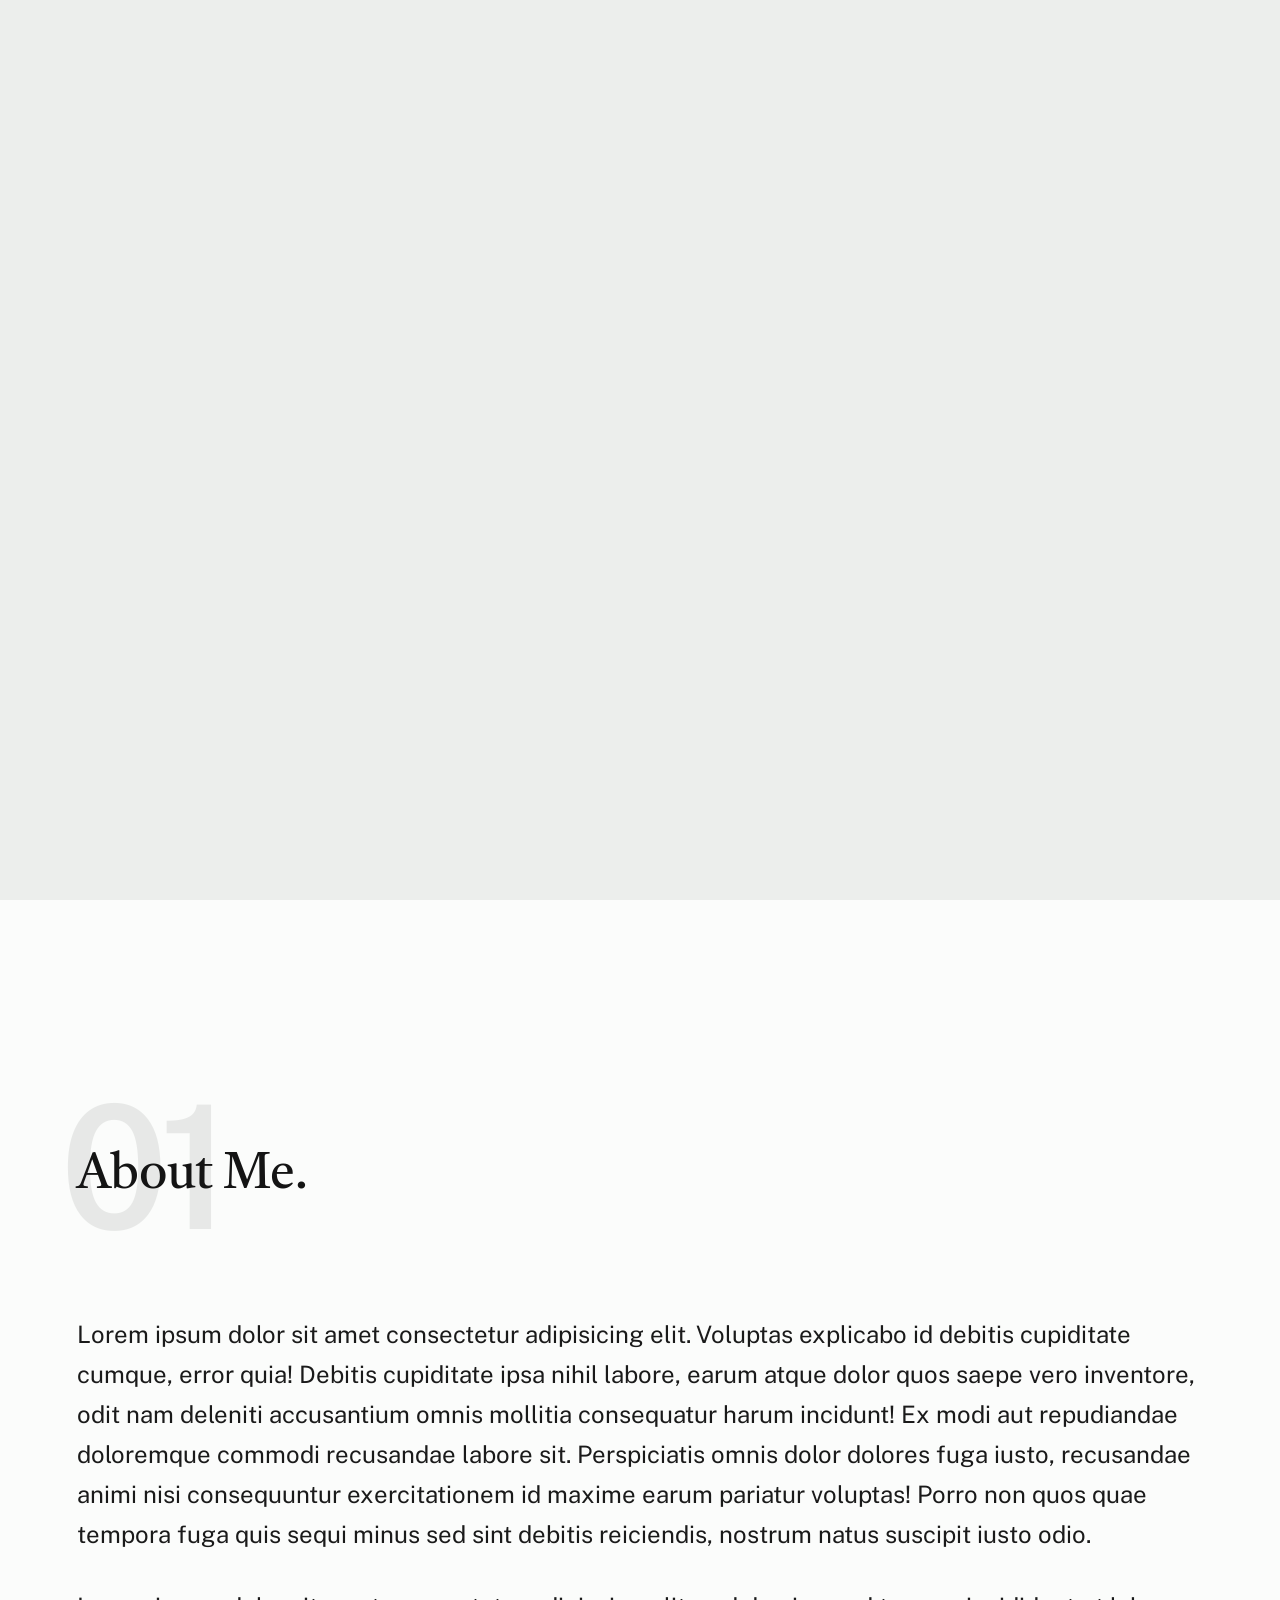
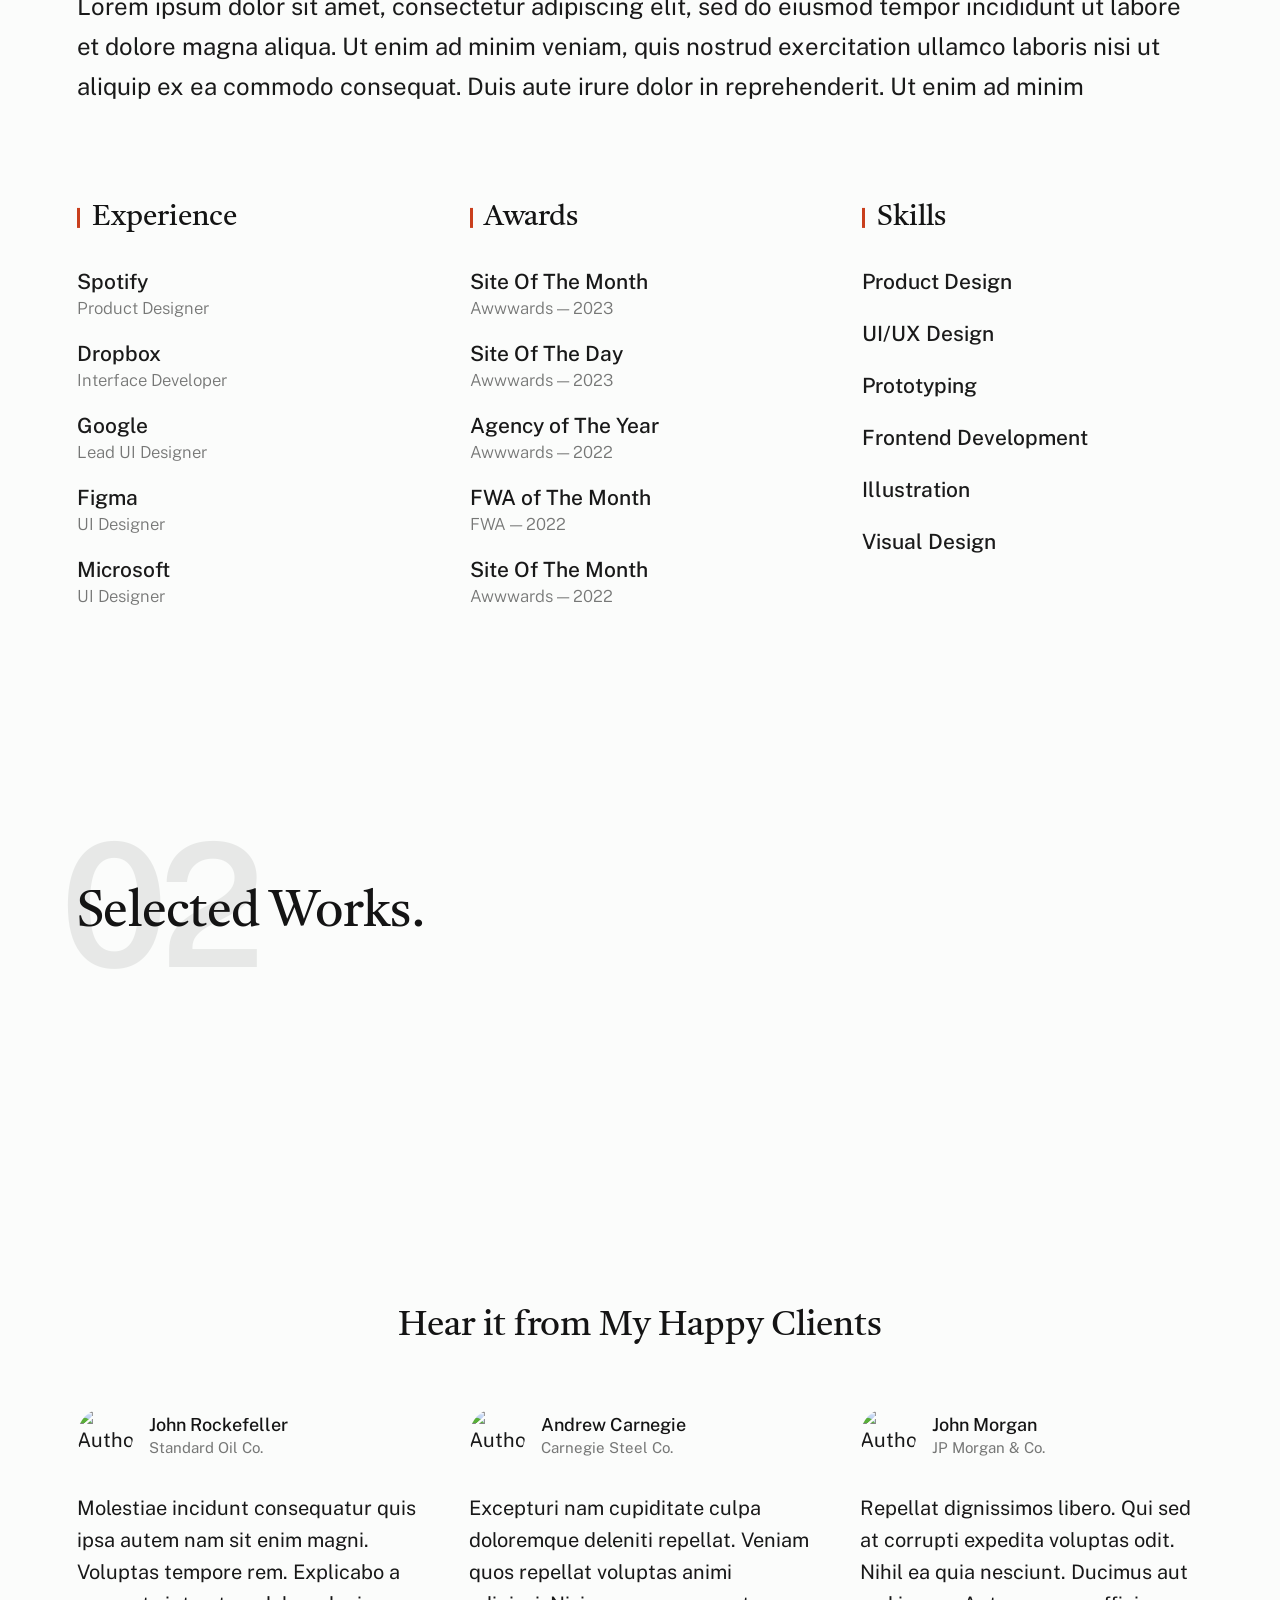
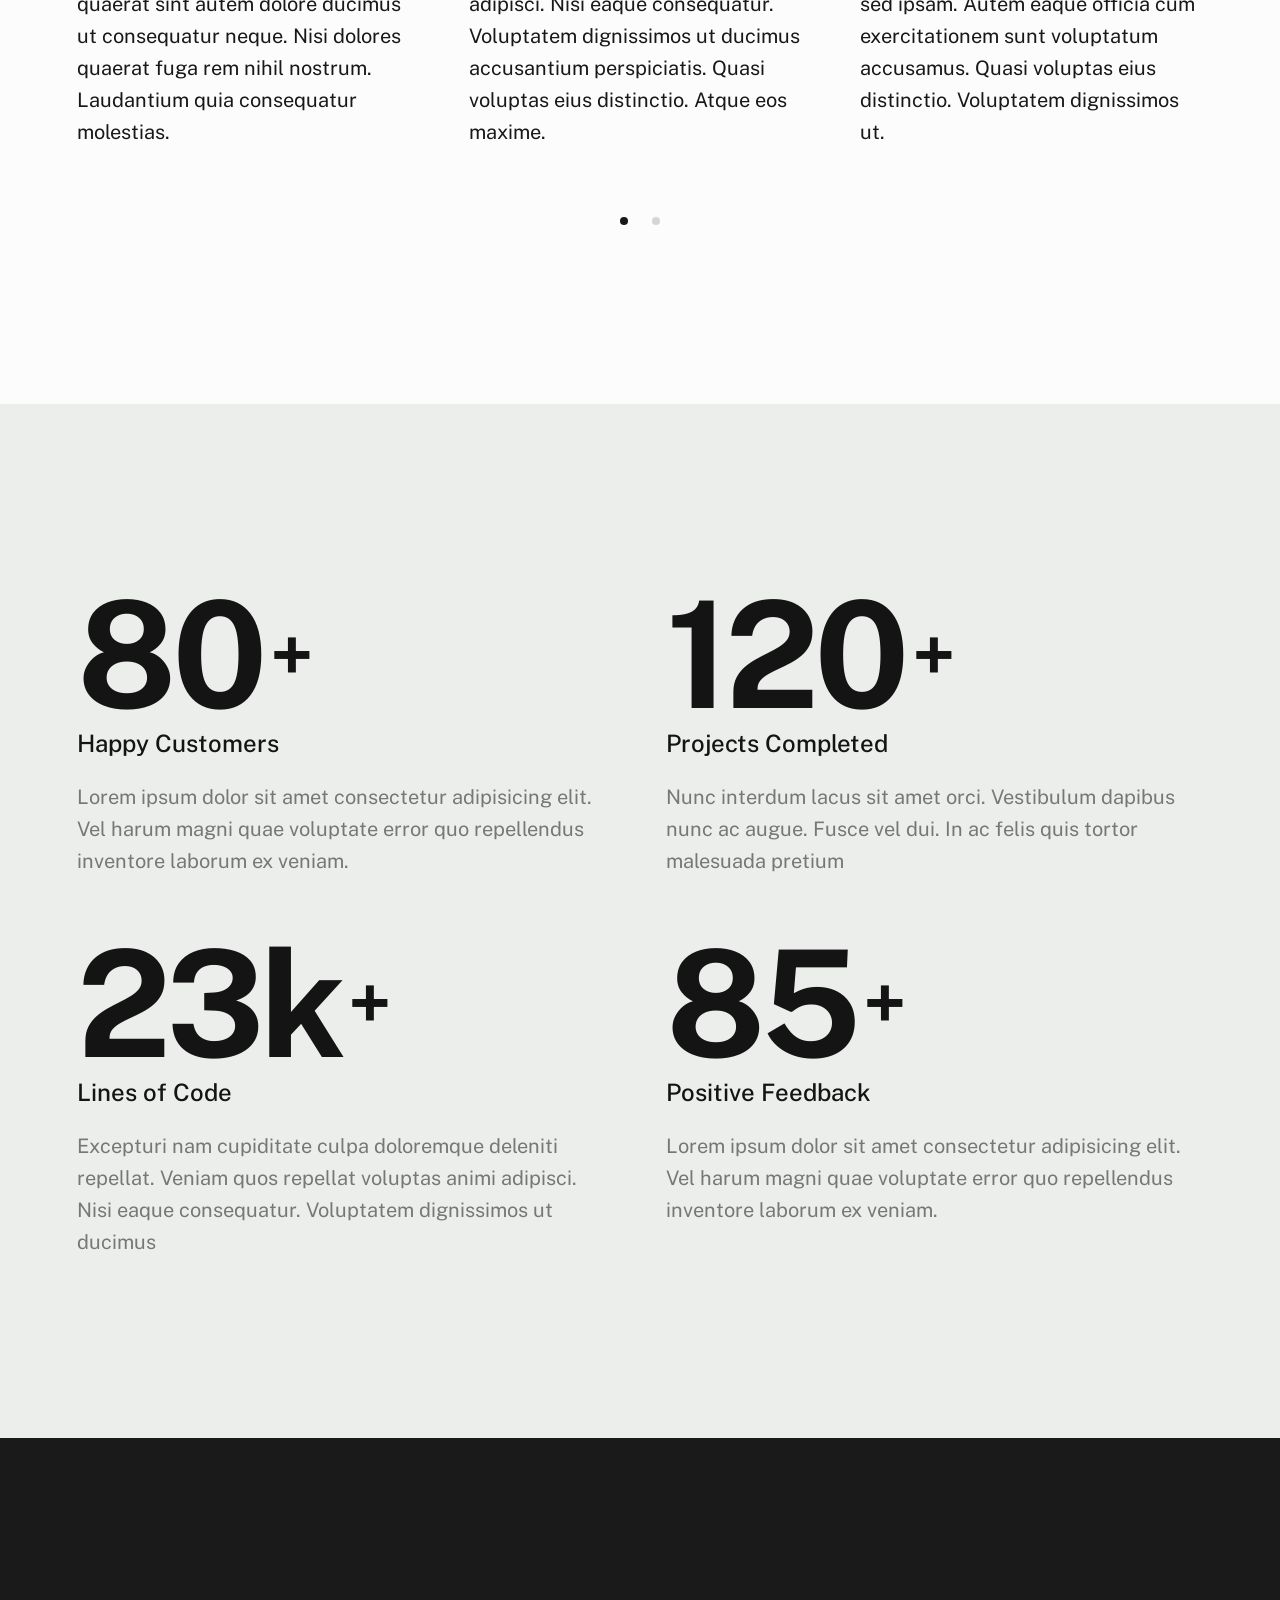
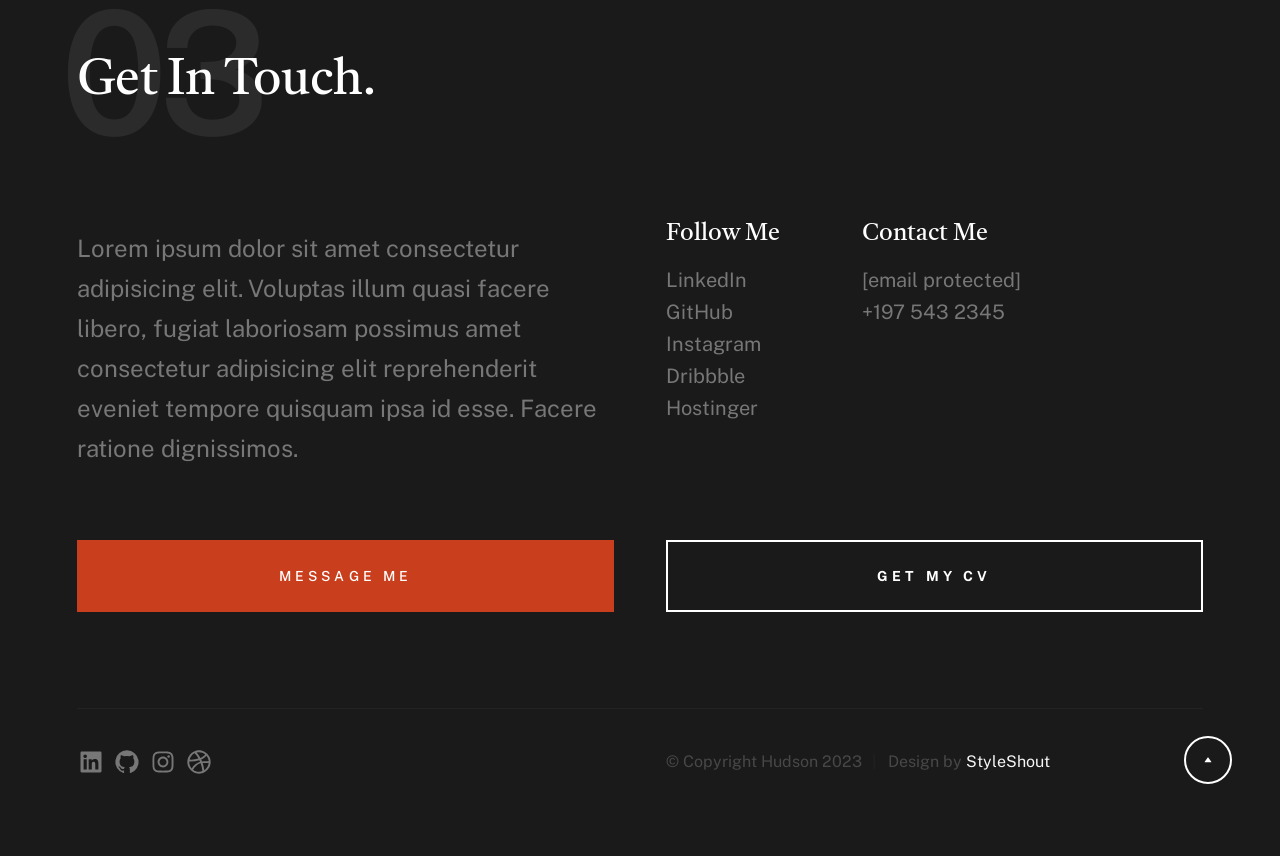
==== index.html @ abb49bc0 "fix JS" ====
<!DOCTYPE html>
<html lang="en" class="no-js" >
<head>

    <!--- basic page needs
    ================================================== -->
    <meta charset="utf-8">
    <meta name="viewport" content="width=device-width, initial-scale=1">
    <title>Forester King</title>

    <script>
        document.documentElement.classList.remove('no-js');
        document.documentElement.classList.add('js');
    </script>

    <!-- CSS
    ================================================== -->
    <link rel="stylesheet" href="css/vendor.css">
    <link rel="stylesheet" href="css/styles.css">

    <!-- favicons
    ================================================== -->
    <link rel="apple-touch-icon" sizes="180x180" href="apple-touch-icon.png">
    <link rel="icon" type="image/png" sizes="32x32" href="favicon-32x32.png">
    <link rel="icon" type="image/png" sizes="16x16" href="favicon-16x16.png">
    <link rel="manifest" href="site.webmanifest">

</head>


<body id="top">

    
    <!-- preloader
    ================================================== -->
    <div id="preloader">
        <div id="loader" class="dots-fade">
            <div></div>
            <div></div>
            <div></div>
        </div>
    </div>


    <!-- page wrap
    ================================================== -->
    <div id="page" class="s-pagewrap">


        <!-- # site header 
        ================================================== -->
        <header class="s-header">
            <div class="row s-header__inner">

                <div class="s-header__block">
                    <div class="s-header__logo">
                        <a class="logo" href="index.html">
                            <img src="images/logo.svg" alt="Homepage">
                        </a>
                    </div>

                    <a class="s-header__menu-toggle" href="#0"><span>Menu</span></a>
                </div> <!-- end s-header__block -->

                <nav class="s-header__nav">    
                    <ul class="s-header__menu-links">
                        <li class="current"><a class="smoothscroll" href="#intro">Intro</a></li>
                        <li><a class="smoothscroll" href="#about">About</a></li>
                        <li><a class="smoothscroll" href="#works">Projects</a></li>
                        <li><a class="smoothscroll" href="#footer">Contact</a></li>
                    </ul> <!-- s-header__menu-links -->    
                </nav> <!-- end s-header__nav -->

            </div> <!-- end s-header__inner -->
        </header> <!-- end s-header -->


        <!-- # intro
        ================================================== -->
        <section id="intro" class="s-intro target-section">

            <div class="row s-intro__content width-sixteen-col">
                <div class="column lg-12 s-intro__content-inner grid-block grid-16">
                    
                    <div class="s-intro__content-text">

                        <div class="s-intro__content-pretitle text-pretitle">Kia Ora</div>
                        <h1 class="s-intro__content-title">
                        I'm Forester King, <br>
                        an Electronic Engineer <br>
                        based in... where ever you need me.
                        </h1>                            

                        <div class="s-intro__content-btns">
                            <a class="smoothscroll btn" href="#about">More About Me</a>
                            <a class="smoothscroll btn btn--stroke" href="#footer">Get In Touch</a>
                        </div> <!-- s-intro__content-btns -->   

                    </div> <!-- s-intro__content-text -->                     
                    
                </div> <!-- s-intro__content-inner -->  
            </div> <!-- s-intro__content -->

            <ul class="s-intro__social social-list">
                <li>
                    <a href="https://www.linkedin.com/in/forester-king/" target="_blank">
                        <svg xmlns="http://www.w3.org/2000/svg" width="24" height="24" viewBox="0 0 24 24" style="fill:rgba(0, 0, 0, 1);transform:;-ms-filter:"><path d="M20,3H4C3.447,3,3,3.448,3,4v16c0,0.552,0.447,1,1,1h16c0.553,0,1-0.448,1-1V4C21,3.448,20.553,3,20,3z M8.339,18.337H5.667v-8.59h2.672V18.337z M7.003,8.574c-0.856,0-1.548-0.694-1.548-1.548s0.691-1.548,1.548-1.548c0.854,0,1.548,0.693,1.548,1.548S7.857,8.574,7.003,8.574z M18.338,18.337h-2.669V14.16c0-0.996-0.018-2.277-1.388-2.277c-1.39,0-1.601,1.086-1.601,2.207v4.248h-2.667v-8.59h2.56v1.174h0.037c0.355-0.675,1.227-1.387,2.524-1.387c2.704,0,3.203,1.778,3.203,4.092V18.337z"></path></svg>
                        <span class="u-screen-reader-text">LinkedIn</span>
                    </a>
                </li>
                <li>
                    <a href="https://www.youtube.com/@foresterking" target="_blank">
                        <svg xmlns="http://www.w3.org/2000/svg" width="24" height="24" viewBox="0 0 24 24" style="fill:rgba(0, 0, 0, 1);transform:;-ms-filter:"><path d="M21.593 7.203a2.506 2.506 0 0 0-1.762-1.766C18.265 5.007 12 5 12 5s-6.264-.007-7.831.404a2.56 2.56 0 0 0-1.766 1.778c-.413 1.566-.417 4.814-.417 4.814s-.004 3.264.406 4.814c.23.857.905 1.534 1.762 1.766 1.582.43 7.83.437 7.83.437s6.265.007 7.831-.403a2.515 2.515 0 0 0 1.767-1.763c.414-1.565.417-4.812.417-4.812s.02-3.265-.407-4.831zM9.996 15.005l.005-6 5.207 3.005-5.212 2.995z"></path></svg>
                        <span class="u-screen-reader-text">YouTube</span>
                    </a>
                </li>
                <li>
                    <a href="https://github.com/thehappyclone" target="_blank">
                        <svg xmlns="http://www.w3.org/2000/svg" width="24" height="24" viewBox="0 0 24 24" style="fill:rgba(0, 0, 0, 1);transform:;-ms-filter:"><path d="M12,2A10,10,0,0,0,8.84,21.5c.5.08.66-.23.66-.5V19.31C6.73,19.91,6.14,18,6.14,18A2.69,2.69,0,0,0,5,16.5c-.91-.62.07-.6.07-.6a2.1,2.1,0,0,1,1.53,1,2.15,2.15,0,0,0,2.91.83,2.16,2.16,0,0,1,.63-1.34C8,16.17,5.62,15.31,5.62,11.5a3.87,3.87,0,0,1,1-2.71,3.58,3.58,0,0,1,.1-2.64s.84-.27,2.75,1a9.63,9.63,0,0,1,5,0c1.91-1.29,2.75-1,2.75-1a3.58,3.58,0,0,1,.1,2.64,3.87,3.87,0,0,1,1,2.71c0,3.82-2.34,4.66-4.57,4.91a2.39,2.39,0,0,1,.69,1.85V21c0,.27.16.59.67.5A10,10,0,0,0,12,2Z"></path></svg>
                        <span class="u-screen-reader-text">GitHub</span>
                    </a>
                </li>
            </ul> <!-- end s-intro__social -->

            <div class="s-intro__content-media">                               
                <img src="images/intro-bg.jpg" srcset="images/intro-bg.jpg 1x, images/intro-bg.jpg 2x" alt="">
            </div> <!-- s-intro__content-media -->                

            <div class="s-intro__btn-download">
                <a class="btn btn--stroke" href="#0">Get My CV</a>
            </div> <!-- end s-intro__btn-download -->
            
            <div class="s-intro__scroll-down">
                <a href="#about" class="smoothscroll">
                    <div class="scroll-icon">
                        <svg xmlns="http://www.w3.org/2000/svg" width="24" height="24" viewBox="0 0 24 24" style="fill: rgba(0, 0, 0, 1);transform: ;msFilter:;"><path d="M11.178 19.569a.998.998 0 0 0 1.644 0l9-13A.999.999 0 0 0 21 5H3a1.002 1.002 0 0 0-.822 1.569l9 13z"></path></svg>
                    </div>
                    <span class="scroll-text u-screen-reader-text">Scroll Down</span>
                </a>
            </div> <!-- s-intro__scroll-down -->

        </section> <!-- end s-intro -->


        <!-- # about
        ================================================== -->
        <section id="about" class="s-about target-section">

            <div class="row s-about__content">
                <div class="column xl-12">    
                    
                    <div class="section-header" data-num="01">
                        <h2 class="text-display-title">About Me.</h2>
                    </div> <!-- end section-header -->

                    <p class="attention-getter">
                    Lorem ipsum dolor sit amet consectetur adipisicing elit. Voluptas explicabo id debitis cupiditate cumque, error quia! Debitis cupiditate ipsa nihil labore, earum atque dolor quos saepe vero inventore, odit nam deleniti accusantium omnis mollitia consequatur harum incidunt! Ex modi aut repudiandae doloremque commodi recusandae labore sit. Perspiciatis omnis dolor dolores fuga iusto, recusandae animi nisi consequuntur exercitationem id maxime earum pariatur voluptas! Porro non quos quae tempora fuga quis sequi minus sed sint debitis reiciendis, nostrum natus suscipit iusto odio.
                    </p>

                    <p class="attention-getter">
                    Lorem ipsum dolor sit amet, consectetur adipiscing elit, sed do eiusmod tempor incididunt ut labore et dolore magna aliqua. Ut enim ad minim veniam, quis nostrud exercitation ullamco laboris nisi ut aliquip ex ea commodo consequat. Duis aute irure dolor in reprehenderit. Ut enim ad minim     
                    </p>

                    <div class="grid-list-items s-about__blocks">

                        <div class="grid-list-items__item s-about__block">
                            <h4 class="s-about__block-title">Experience</h4>
                            <ul class="s-about__list">
                                <li>
                                    Spotify
                                    <span>Product Designer</span>
                                </li>
                                <li>
                                    Dropbox
                                    <span>Interface Developer</span>
                                </li>
                                <li>
                                    Google
                                    <span>Lead UI Designer</span>
                                </li>
                                <li>
                                    Figma
                                    <span>UI Designer</span>
                                </li>
                                <li>
                                    Microsoft
                                    <span>UI Designer</span>
                                </li>
                            </ul>
                        </div> <!--end s-about__block -->

                        <div class="grid-list-items__item s-about__block">
                            <h4 class="s-about__block-title">Awards</h4>

                            <ul class="s-about__list">
                                <li>
                                    <a href="#0">
                                        Site Of The Month
                                        <span>Awwwards — 2023</span>
                                    </a>                                        
                                </li>
                                <li>
                                    <a href="#0">
                                        Site Of The Day
                                        <span>Awwwards — 2023</span>
                                    </a>
                                </li>
                                <li>
                                    <a href="#0">
                                        Agency of The Year
                                        <span>Awwwards — 2022</span>
                                    </a>
                                </li>
                                <li>
                                    <a href="#0">
                                        FWA of The Month
                                        <span>FWA — 2022</span>
                                    </a>
                                </li><li>
                                    <a href="#0">
                                        Site Of The Month
                                        <span>Awwwards — 2022</span>
                                    </a>                                        
                                </li>
                            </ul>
                        </div> <!--end s-about__block -->
                        
                        <div class="grid-list-items__item s-about__block">
                            <h4 class="s-about__block-title">Skills</h4>

                            <ul class="s-about__list">
                                <li>
                                    Product Design
                                </li>
                                <li>
                                    UI/UX Design
                                </li>
                                <li>
                                    Prototyping
                                </li>
                                <li>
                                    Frontend Development
                                </li>
                                <li>
                                    Illustration
                                </li>
                                <li>
                                    Visual Design
                                </li>
                            </ul>
                        </div> <!--end s-about__block -->

                    </div> <!-- grid-list-items -->

                </div> <!--end column -->
            </div> <!--end s-about__content -->
            
        </section> <!-- end s-about -->   



        <!-- # works
        ================================================== -->
        <section id="works" class="s-works target-section">

            <div class="row">
                <div class="column xl-12">
                    <div class="section-header" data-num="02">
                        <h2 class="text-display-title">Selected Works.</h2>
                    </div> <!-- end section-header -->
                </div>
            </div>

            <div class="row folio-entries">

                <div class="column entry">
                    <a href="images/folio/gallery/g-turban.jpg" class="entry__link glightbox" data-glightbox="title: White Knit Cap; description: .entry__desc-01">
                        <div class="entry__thumb">
                            <img src="images/folio/white_turban.jpg" srcset="images/folio/white_turban.jpg 1x, images/folio/white_turban@2x.jpg 2x" alt="">
                        </div>
                        <div class="entry__info">
                            <h4 class="entry__title">White Knit Cap</h4>
                            <div class="entry__cat">Frontend Design</div>
                        </div>
                    </a>

                    <div class="glightbox-desc entry__desc-01">
                        <p>
                        Lorem ipsum dolor sit amet consectetur, adipisicing elit. 
                        Inventore ipsum iste soluta fugiat, impedit illum ducimus 
                        deleniti facilis ab, tempora non! Nisi, tempora provident.
                        <a href="https://www.behance.net/">Project Link</a>.
                        </p>
                    </div>
                </div> <!-- entry -->

                <div class="column entry">
                    <a href="images/folio/gallery/g-woodcraft.jpg" class="entry__link glightbox" data-glightbox="title: WoodCraft; description: .entry__desc-02">
                        <div class="entry__thumb">
                            <img src="images/folio/woodcraft.jpg" srcset="images/folio/woodcraft.jpg 1x, images/folio/woodcraft@2x.jpg 2x" alt="">
                        </div>
                        <div class="entry__info">
                            <h4 class="entry__title">WoodCraft</h4>
                            <div class="entry__cat">Product Design</div>
                        </div>
                    </a>

                    <div class="glightbox-desc entry__desc-02">
                        <p>
                        Lorem ipsum dolor sit amet consectetur, adipisicing elit. 
                        Inventore ipsum iste soluta fugiat, impedit illum ducimus 
                        deleniti facilis ab, tempora non! Nisi, tempora provident.
                        <a href="https://www.behance.net/">Project Link</a>.
                        </p>
                    </div>
                </div> <!-- entry -->

                <div class="column entry">
                    <a href="images/folio/gallery/g-tulips.jpg" class="entry__link glightbox" data-glightbox="title: Caffeine & Tulips; description: .entry__desc-03">
                        <div class="entry__thumb">
                            <img src="images/folio/caffeine_and_tulips.jpg" srcset="images/folio/caffeine_and_tulips.jpg 1x, images/folio/caffeine_and_tulips@2x.jpg 2x" alt="">
                        </div>
                        <div class="entry__info">
                            <h4 class="entry__title">Caffeine & Tulips</h4>
                            <div class="entry__cat">Brand Identity</div>
                        </div>
                    </a>

                    <div class="glightbox-desc entry__desc-03">
                        <p>
                        Lorem ipsum dolor sit amet consectetur, adipisicing elit. 
                        Inventore ipsum iste soluta fugiat, impedit illum ducimus 
                        deleniti facilis ab, tempora non! Nisi, tempora provident.
                        <a href="https://www.behance.net/">Project Link</a>.
                        </p>
                    </div>
                </div> <!-- entry -->

                <div class="column entry">
                    <a href="images/folio/gallery/g-grayscale.jpg" class="entry__link glightbox" data-glightbox="title: Grayscale; description: .entry__desc-04">
                        <div class="entry__thumb">
                            <img src="images/folio/grayscale.jpg" srcset="images/folio/grayscale.jpg 1x, images/folio/grayscale@2x.jpg 2x" alt="">
                        </div>
                        <div class="entry__info">
                            <h4 class="entry__title">Grayscale</h4>
                            <div class="entry__cat">Product Design</div>
                        </div>
                    </a>

                    <div class="glightbox-desc entry__desc-04">
                        <p>
                        Lorem ipsum dolor sit amet consectetur, adipisicing elit. 
                        Inventore ipsum iste soluta fugiat, impedit illum ducimus 
                        deleniti facilis ab, tempora non! Nisi, tempora provident.
                        <a href="https://www.behance.net/">Project Link</a>.
                        </p>
                    </div>
                </div> <!-- entry -->

                <div class="column entry">
                    <a href="images/folio/gallery/g-lamp.jpg" class="entry__link glightbox" data-glightbox="title: The Lamp; description: .entry__desc-05">
                        <div class="entry__thumb">
                            <img src="images/folio/lamp.jpg" srcset="images/folio/lamp.jpg 1x, images/folio/lamp@2x.jpg 2x" alt="">
                        </div>
                        <div class="entry__info">
                            <h4 class="entry__title">The Lamp</h4>
                            <div class="entry__cat">Brand Identity</div>
                        </div>
                    </a>

                    <div class="glightbox-desc entry__desc-05">
                        <p>
                        Lorem ipsum dolor sit amet consectetur, adipisicing elit. 
                        Inventore ipsum iste soluta fugiat, impedit illum ducimus 
                        deleniti facilis ab, tempora non! Nisi, tempora provident.
                        <a href="https://www.behance.net/">Project Link</a>.
                        </p>
                    </div>
                </div> <!-- entry -->

                <div class="column entry">
                    <a href="images/folio/gallery/g-tropical.jpg" class="entry__link glightbox" data-glightbox="title: Tropical; description: .entry__desc-06">
                        <div class="entry__thumb">
                            <img src="images/folio/tropical.jpg" srcset="images/folio/tropical.jpg 1x, images/folio/tropical@2x.jpg 2x" alt="">
                        </div>
                        <div class="entry__info">
                            <h4 class="entry__title">Tropical</h4>
                            <div class="entry__cat">Frontend Design</div>
                        </div>
                    </a>

                    <div class="glightbox-desc entry__desc-06">
                        <p>
                        Lorem ipsum dolor sit amet consectetur, adipisicing elit. 
                        Inventore ipsum iste soluta fugiat, impedit illum ducimus 
                        deleniti facilis ab, tempora non! Nisi, tempora provident.
                        <a href="https://www.behance.net/">Project Link</a>.
                        </p>
                    </div>
                </div> <!-- entry --> 

            </div> <!-- folio entries -->


            <div class="row s-testimonials">
                <div class="column xl-12">

                    <h3 class="s-testimonials__header">Hear it from My Happy Clients</h3>
    
                    <div class="swiper-container s-testimonials__slider">
    
                        <div class="swiper-wrapper">

                            <div class="s-testimonials__slide swiper-slide">
                                <div class="s-testimonials__author">
                                    <img src="images/avatars/user-02.jpg" alt="Author image" class="s-testimonials__avatar">
                                    <cite class="s-testimonials__cite">
                                        <strong>John Rockefeller</strong>
                                        <span>Standard Oil Co.</span>
                                    </cite>
                                </div>
                                <p>
                                Molestiae incidunt consequatur quis ipsa autem nam sit enim magni. Voluptas tempore rem. 
                                Explicabo a quaerat sint autem dolore ducimus ut consequatur neque. Nisi dolores quaerat fuga rem nihil nostrum.
                                Laudantium quia consequatur molestias.
                                </p>
                            </div> <!-- end s-testimonials__slide -->
            
                            <div class="s-testimonials__slide swiper-slide">
                                <div class="s-testimonials__author">
                                    <img src="images/avatars/user-03.jpg" alt="Author image" class="s-testimonials__avatar">
                                    <cite class="s-testimonials__cite">
                                        <strong>Andrew Carnegie</strong>
                                        <span>Carnegie Steel Co.</span>
                                    </cite>
                                </div>
                                <p>
                                Excepturi nam cupiditate culpa doloremque deleniti repellat. Veniam quos repellat voluptas animi adipisci.
                                Nisi eaque consequatur. Voluptatem dignissimos ut ducimus accusantium perspiciatis.
                                Quasi voluptas eius distinctio. Atque eos maxime.
                                </p>
                            </div> <!-- end s-testimonials__slide -->
            
                            <div class="s-testimonials__slide swiper-slide">
                                <div class="s-testimonials__author">
                                    <img src="images/avatars/user-01.jpg" alt="Author image" class="s-testimonials__avatar">
                                    <cite class="s-testimonials__cite">
                                        <strong>John Morgan</strong>
                                        <span>JP Morgan & Co.</span>
                                    </cite>
                                </div>
                                <p>
                                Repellat dignissimos libero. Qui sed at corrupti expedita voluptas odit. Nihil ea quia nesciunt. Ducimus aut sed ipsam.  
                                Autem eaque officia cum exercitationem sunt voluptatum accusamus. Quasi voluptas eius distinctio.
                                Voluptatem dignissimos ut.
                                </p>
                            </div> <!-- end s-testimonials__slide -->
    
                            <div class="s-testimonials__slide swiper-slide">
                                <div class="s-testimonials__author">
                                    <img src="images/avatars/user-06.jpg" alt="Author image" class="s-testimonials__avatar">
                                    <cite class="s-testimonials__cite">
                                        <strong>Henry Ford</strong>
                                        <span>Ford Motor Co.</span>
                                    </cite>
                                </div>
                                <p>
                                Nunc interdum lacus sit amet orci. Vestibulum dapibus nunc ac augue. Fusce vel dui. In ac felis 
                                quis tortor malesuada pretium. Curabitur vestibulum aliquam leo. Qui sed at corrupti expedita voluptas odit. 
                                Nihil ea quia nesciunt. Ducimus aut sed ipsam.
                                </p>
                            </div> <!-- end s-testimonials__slide -->
        
                        </div> <!-- end swiper-wrapper -->
    
                        <div class="swiper-pagination"></div>
    
                    </div> <!-- end swiper-container -->
    
                </div> <!-- end column -->
            </div> <!-- end s-testimonials -->

        </section> <!-- end s-works --> 


        <!-- # numbers
        ================================================== -->
        <section id="numbers" class="s-numbers">

            <div class="row counter-items">

                <div class="column counter-items__item">
                    <div class="num">
                        80
                        <span>+</span>
                    </div>
                    <h5>Happy Customers</h5>
                    <p>
                    Lorem ipsum dolor sit amet consectetur adipisicing elit. 
                    Vel harum magni quae voluptate error quo repellendus inventore 
                    laborum ex veniam. 
                    </p>
                </div> <!-- end counter-items__item -->

                <div class="column counter-items__item">
                    <div class="num">
                        120
                        <span>+</span>
                    </div>
                    <h5>Projects Completed</h5>
                    <p>
                    Nunc interdum lacus sit amet orci. Vestibulum dapibus nunc ac augue. 
                    Fusce vel dui. In ac felis 
                    quis tortor malesuada pretium
                    </p>
                </div> <!-- end counter-items__item -->

                <div class="column counter-items__item">
                    <div class="num">
                        23k
                        <span>+</span>
                    </div>
                    <h5>Lines of Code</h5>
                    <p>
                    Excepturi nam cupiditate culpa doloremque deleniti repellat. Veniam quos repellat voluptas animi adipisci.
                    Nisi eaque consequatur. Voluptatem dignissimos ut ducimus
                    </p>
                </div> <!-- end counter-items__item -->

                <div class="column counter-items__item">
                    <div class="num">
                        85
                        <span>+</span>
                    </div>
                    <h5>Positive Feedback</h5>
                    <p>
                    Lorem ipsum dolor sit amet consectetur adipisicing elit. Vel harum magni quae voluptate error 
                    quo repellendus inventore laborum ex veniam.
                    </p>
                </div> <!-- end counter-items__item -->

            </div>  <!-- end counter-items -->

        </section> <!-- end s-numbers -->


        <!-- # footer 
        ================================================== -->
        <footer id="footer" class="s-footer target-section">

            <div class="row">
                <div class="column lg-12">
                    <div class="section-header light-on-dark" data-num="03">
                        <h2 class="text-display-title">Get In Touch.</h2>
                    </div> <!-- end section-header -->
                </div>
            </div>

            <div class="row s-footer__content">

                <div class="column xl-6 md-12 s-footer__block s-footer__about">                    
                    <p class="attention-getter">
                    Lorem ipsum dolor sit amet consectetur adipisicing elit. Voluptas illum quasi facere libero, 
                    fugiat laboriosam possimus amet consectetur adipisicing elit reprehenderit eveniet tempore quisquam ipsa id esse. Facere ratione dignissimos.
                    </p>               
                </div> <!-- end section-footer__about -->

                <div class="column xl-6 md-12 s-footer__block s-footer__site-links">
                    <div class="row">
                        <div class="column xl-4 lg-5 md-6 tab-12">
                            <h5>Follow Me</h5>
                            <ul class="link-list">
                                <li><a href="#0">LinkedIn</a></li>
                                <li><a href="#0">GitHub</a></li>
                                <li><a href="#0">Instagram</a></li>
                                <li><a href="#0">Dribbble</a></li>
                                <li><a href="https://styleshout.com/go/hostinger/">Hostinger</a></li>
                            </ul>
                        </div>
                        <div class="column xl-6 md-6 tab-12">
                            <h5>Contact Me</h5>
                            <ul class="link-list">
                                <li><a href="/cdn-cgi/l/email-protection#8facbf"><span class="__cf_email__" data-cfemail="cebdafb7a6aba2a2a18ea6bbaabda1a0e0ada1a3">[email&#160;protected]</span></a></li>
                                <li><a href="tel:+1975432345">+197 543 2345</a></li>
                            </ul> 
                        </div>
                    </div>                    
                </div> <!-- end section-footer__site-links -->

            </div> <!-- end section-footer__content -->


            <div class="row s-footer__buttons">
               
                <div class="column xl-6 tab-12">
                    <a href="/cdn-cgi/l/email-protection#2a091a" class="btn btn--primary btn--large u-fullwidth">Message Me</a>
                </div>
          
                <div class="column xl-6 tab-12">                    
                    <a href="#0" class="btn btn--stroke btn--large u-fullwidth">Get My CV</a>
                </div>
            
            </div> <!-- end section-footer__buttons -->              
            
            <div class="row s-footer__bottom">
                
                <div class="column xl-6 lg-12">
                    <ul class="s-footer__social social-list">
                        <li>
                            <a href="https://www.linkedin.com/in/forester-king/" target="_blank">
                                <svg xmlns="http://www.w3.org/2000/svg" width="24" height="24" viewBox="0 0 24 24" style="fill:rgba(0, 0, 0, 1);transform:;-ms-filter:"><path d="M20,3H4C3.447,3,3,3.448,3,4v16c0,0.552,0.447,1,1,1h16c0.553,0,1-0.448,1-1V4C21,3.448,20.553,3,20,3z M8.339,18.337H5.667v-8.59h2.672V18.337z M7.003,8.574c-0.856,0-1.548-0.694-1.548-1.548s0.691-1.548,1.548-1.548c0.854,0,1.548,0.693,1.548,1.548S7.857,8.574,7.003,8.574z M18.338,18.337h-2.669V14.16c0-0.996-0.018-2.277-1.388-2.277c-1.39,0-1.601,1.086-1.601,2.207v4.248h-2.667v-8.59h2.56v1.174h0.037c0.355-0.675,1.227-1.387,2.524-1.387c2.704,0,3.203,1.778,3.203,4.092V18.337z"></path></svg>
                                <span class="u-screen-reader-text">LinkedIn</span>
                            </a>
                        </li>
                        <li>
                            <a href="https://github.com/thehappyclone" target="_blank">
                                <svg xmlns="http://www.w3.org/2000/svg" width="24" height="24" viewBox="0 0 24 24" style="fill:rgba(0, 0, 0, 1);transform:;-ms-filter:"><path d="M12,2A10,10,0,0,0,8.84,21.5c.5.08.66-.23.66-.5V19.31C6.73,19.91,6.14,18,6.14,18A2.69,2.69,0,0,0,5,16.5c-.91-.62.07-.6.07-.6a2.1,2.1,0,0,1,1.53,1,2.15,2.15,0,0,0,2.91.83,2.16,2.16,0,0,1,.63-1.34C8,16.17,5.62,15.31,5.62,11.5a3.87,3.87,0,0,1,1-2.71,3.58,3.58,0,0,1,.1-2.64s.84-.27,2.75,1a9.63,9.63,0,0,1,5,0c1.91-1.29,2.75-1,2.75-1a3.58,3.58,0,0,1,.1,2.64,3.87,3.87,0,0,1,1,2.71c0,3.82-2.34,4.66-4.57,4.91a2.39,2.39,0,0,1,.69,1.85V21c0,.27.16.59.67.5A10,10,0,0,0,12,2Z"></path></svg>
                                <span class="u-screen-reader-text">GitHub</span>
                            </a>
                        </li>
                        <li>
                            <a href="#0">
                                <svg xmlns="http://www.w3.org/2000/svg" width="24" height="24" viewBox="0 0 24 24" style="fill:rgba(0, 0, 0, 1);transform:;-ms-filter:"><path d="M11.999,7.377c-2.554,0-4.623,2.07-4.623,4.623c0,2.554,2.069,4.624,4.623,4.624c2.552,0,4.623-2.07,4.623-4.624 C16.622,9.447,14.551,7.377,11.999,7.377L11.999,7.377z M11.999,15.004c-1.659,0-3.004-1.345-3.004-3.003 c0-1.659,1.345-3.003,3.004-3.003s3.002,1.344,3.002,3.003C15.001,13.659,13.658,15.004,11.999,15.004L11.999,15.004z"></path><circle cx="16.806" cy="7.207" r="1.078"></circle><path d="M20.533,6.111c-0.469-1.209-1.424-2.165-2.633-2.632c-0.699-0.263-1.438-0.404-2.186-0.42 c-0.963-0.042-1.268-0.054-3.71-0.054s-2.755,0-3.71,0.054C7.548,3.074,6.809,3.215,6.11,3.479C4.9,3.946,3.945,4.902,3.477,6.111 c-0.263,0.7-0.404,1.438-0.419,2.186c-0.043,0.962-0.056,1.267-0.056,3.71c0,2.442,0,2.753,0.056,3.71 c0.015,0.748,0.156,1.486,0.419,2.187c0.469,1.208,1.424,2.164,2.634,2.632c0.696,0.272,1.435,0.426,2.185,0.45 c0.963,0.042,1.268,0.055,3.71,0.055s2.755,0,3.71-0.055c0.747-0.015,1.486-0.157,2.186-0.419c1.209-0.469,2.164-1.424,2.633-2.633 c0.263-0.7,0.404-1.438,0.419-2.186c0.043-0.962,0.056-1.267,0.056-3.71s0-2.753-0.056-3.71C20.941,7.57,20.801,6.819,20.533,6.111z M19.315,15.643c-0.007,0.576-0.111,1.147-0.311,1.688c-0.305,0.787-0.926,1.409-1.712,1.711c-0.535,0.199-1.099,0.303-1.67,0.311 c-0.95,0.044-1.218,0.055-3.654,0.055c-2.438,0-2.687,0-3.655-0.055c-0.569-0.007-1.135-0.112-1.669-0.311 c-0.789-0.301-1.414-0.923-1.719-1.711c-0.196-0.534-0.302-1.099-0.311-1.669c-0.043-0.95-0.053-1.218-0.053-3.654 c0-2.437,0-2.686,0.053-3.655c0.007-0.576,0.111-1.146,0.311-1.687c0.305-0.789,0.93-1.41,1.719-1.712 c0.534-0.198,1.1-0.303,1.669-0.311c0.951-0.043,1.218-0.055,3.655-0.055c2.437,0,2.687,0,3.654,0.055 c0.571,0.007,1.135,0.112,1.67,0.311c0.786,0.303,1.407,0.925,1.712,1.712c0.196,0.534,0.302,1.099,0.311,1.669 c0.043,0.951,0.054,1.218,0.054,3.655c0,2.436,0,2.698-0.043,3.654H19.315z"></path></svg>
                                <span class="u-screen-reader-text">Instagram</span>
                            </a>
                        </li>
                        <li>
                            <a href="#0">
                                <svg xmlns="http://www.w3.org/2000/svg" width="24" height="24" viewBox="0 0 24 24" style="fill: rgba(0, 0, 0, 1);transform: ;msFilter:;"><path d="M20.66 6.98a9.932 9.932 0 0 0-3.641-3.64C15.486 2.447 13.813 2 12 2s-3.486.447-5.02 1.34c-1.533.893-2.747 2.107-3.64 3.64S2 10.187 2 12s.446 3.487 1.34 5.02a9.924 9.924 0 0 0 3.641 3.64C8.514 21.553 10.187 22 12 22s3.486-.447 5.02-1.34a9.932 9.932 0 0 0 3.641-3.64C21.554 15.487 22 13.813 22 12s-.446-3.487-1.34-5.02zM12 3.66c2 0 3.772.64 5.32 1.919-.92 1.174-2.286 2.14-4.1 2.9-1.002-1.813-2.088-3.327-3.261-4.54A7.715 7.715 0 0 1 12 3.66zM5.51 6.8a8.116 8.116 0 0 1 2.711-2.22c1.212 1.201 2.325 2.7 3.34 4.5-2 .6-4.114.9-6.341.9-.573 0-1.006-.013-1.3-.04A8.549 8.549 0 0 1 5.51 6.8zM3.66 12c0-.054.003-.12.01-.2.007-.08.01-.146.01-.2.254.014.641.02 1.161.02 2.666 0 5.146-.367 7.439-1.1.187.373.381.793.58 1.26-1.32.293-2.674 1.006-4.061 2.14S6.4 16.247 5.76 17.5c-1.4-1.587-2.1-3.42-2.1-5.5zM12 20.34c-1.894 0-3.594-.587-5.101-1.759.601-1.187 1.524-2.322 2.771-3.401 1.246-1.08 2.483-1.753 3.71-2.02a29.441 29.441 0 0 1 1.56 6.62 8.166 8.166 0 0 1-2.94.56zm7.08-3.96a8.351 8.351 0 0 1-2.58 2.621c-.24-2.08-.7-4.107-1.379-6.081.932-.066 1.765-.1 2.5-.1.799 0 1.686.034 2.659.1a8.098 8.098 0 0 1-1.2 3.46zm-1.24-5c-1.16 0-2.233.047-3.22.14a27.053 27.053 0 0 0-.68-1.62c2.066-.906 3.532-2.006 4.399-3.3 1.2 1.414 1.854 3.027 1.96 4.84-.812-.04-1.632-.06-2.459-.06z"></path></svg>
                                <span class="u-screen-reader-text">Dribbble</span>
                            </a>
                        </li>
                    </ul> 
                </div> <!-- end section-footer__social -->

                <div class="column xl-6 lg-12">
                    <p class="ss-copyright">
                        <span>© Copyright Hudson 2023</span> 
                        <span>Design by <a href="https://styleshout.com/">StyleShout</a></span>
                    </p>
                </div>

            </div> <!-- end section-footer__bottom -->          

            <div class="ss-go-top">
                <a class="smoothscroll" title="Back to Top" href="#top">                 
                    <svg xmlns="http://www.w3.org/2000/svg" width="24" height="24" viewBox="0 0 24 24" style="fill: rgba(0, 0, 0, 1);transform: ;msFilter:;"><path d="M5.536 21.886a1.004 1.004 0 0 0 1.033-.064l13-9a1 1 0 0 0 0-1.644l-13-9A1 1 0 0 0 5 3v18a1 1 0 0 0 .536.886z"></path></svg>
                </a>                                
                <span>Back To Top</span>   
            </div> <!-- end ss-go-top -->
            
        </footer> <!-- end s-footer -->

    </div> <!-- end page-wrap -->


    <!-- Java Script
    ================================================== -->
    <script src="js/plugins.js"></script>
    <script src="js/main.js"></script>

</body>
</html>
---- css/vendor.css ----
/* ===================================================================
 * Hudson Third-party Stylesheets
 * Template Ver. 1.0.0
 * 04-03-2023
 * -------------------------------------------------------------------
 *
 * TOC:
 * # PrismJS 
 * # Swiper
 * # GLightbox
 *
 * ------------------------------------------------------------------- */
 

/* ===================================================================
 * # PrismJS 1.20.0
 *   https://prismjs.com/download.html#themes=prism-okaidia&languages=markup+css+clike+javascript+markup-templating+php 
 *   
 *   okaidia theme for JavaScript, CSS and HTML
 *   Loosely based on Monokai textmate theme by http://www.monokai.nl/
 *   @author ocodia
 * ------------------------------------------------------------------- */
code[class*=language-],
pre[class*=language-] {
    color          : #f8f8f2;
    background     : none;
    text-shadow    : 0 1px rgba(0, 0, 0, 0.3);
    font-family    : var(--font-mono);
    font-size      : calc(var(--text-size) * 0.9444);
    text-align     : left;
    white-space    : pre;
    word-spacing   : normal;
    word-break     : normal;
    word-wrap      : normal;
    line-height    : var(--vspace-1);
    -moz-tab-size  : 4;
    -o-tab-size    : 4;
    tab-size       : 4;
    -webkit-hyphens: none;
    hyphens        : none;
}

/* Code blocks */
pre[class*=language-] {
    padding : var(--vspace-0_5) 0 var(--vspace-1);
    margin  : var(--vspace-1) 0;
    overflow: auto;
}

:not(pre)>code[class*=language-],
pre[class*=language-] {
    background: #272822;
}

/* Inline code */
:not(pre)>code[class*=language-] {
    padding    : 0.1em;
    white-space: normal;
}

.token.comment,
.token.prolog,
.token.doctype,
.token.cdata {
    color: slategray;
}

.token.punctuation {
    color: #f8f8f2;
}

.token.namespace {
    opacity: 0.7;
}

.token.property,
.token.tag,
.token.constant,
.token.symbol,
.token.deleted {
    color: #f92672;
}

.token.boolean,
.token.number {
    color: #ae81ff;
}

.token.selector,
.token.attr-name,
.token.string,
.token.char,
.token.builtin,
.token.inserted {
    color: #a6e22e;
}

.token.operator,
.token.entity,
.token.url,
.language-css .token.string,
.style .token.string,
.token.variable {
    color: #f8f8f2;
}

.token.atrule,
.token.attr-value,
.token.function,
.token.class-name {
    color: #e6db74;
}

.token.keyword {
    color: #66d9ef;
}

.token.regex,
.token.important {
    color: #fd971f;
}

.token.important,
.token.bold {
    font-weight: bold;
}

.token.italic {
    font-style: italic;
}

.token.entity {
    cursor: help;
}


/* ===================================================================
 * # Swiper 6.4.5
 *   Most modern mobile touch slider and framework with hardware accelerated transitions
 *   https://swiperjs.com
 *
 *   Copyright 2014-2020 Vladimir Kharlampidi
 *
 *   Released under the MIT License
 *
 *   Released on: December 18, 2020
 * ------------------------------------------------------------------- */
@font-face {
    font-family: "swiper-icons";
    src        : url("data:application/font-woff;charset=utf-8;base64, [base64]//wADZ2x5ZgAAAywAAADMAAAD2MHtryVoZWFkAAABbAAAADAAAAA2E2+eoWhoZWEAAAGcAAAAHwAAACQC9gDzaG10eAAAAigAAAAZAAAArgJkABFsb2NhAAAC0AAAAFoAAABaFQAUGG1heHAAAAG8AAAAHwAAACAAcABAbmFtZQAAA/gAAAE5AAACXvFdBwlwb3N0AAAFNAAAAGIAAACE5s74hXjaY2BkYGAAYpf5Hu/j+W2+MnAzMYDAzaX6QjD6/4//Bxj5GA8AuRwMYGkAPywL13jaY2BkYGA88P8Agx4j+/8fQDYfA1AEBWgDAIB2BOoAeNpjYGRgYNBh4GdgYgABEMnIABJzYNADCQAACWgAsQB42mNgYfzCOIGBlYGB0YcxjYGBwR1Kf2WQZGhhYGBiYGVmgAFGBiQQkOaawtDAoMBQxXjg/wEGPcYDDA4wNUA2CCgwsAAAO4EL6gAAeNpj2M0gyAACqxgGNWBkZ2D4/wMA+xkDdgAAAHjaY2BgYGaAYBkGRgYQiAHyGMF8FgYHIM3DwMHABGQrMOgyWDLEM1T9/w8UBfEMgLzE////P/5//f/V/xv+r4eaAAeMbAxwIUYmIMHEgKYAYjUcsDAwsLKxc3BycfPw8jEQA/[base64]/uznmfPFBNODM2K7MTQ45YEAZqGP81AmGGcF3iPqOop0r1SPTaTbVkfUe4HXj97wYE+yNwWYxwWu4v1ugWHgo3S1XdZEVqWM7ET0cfnLGxWfkgR42o2PvWrDMBSFj/IHLaF0zKjRgdiVMwScNRAoWUoH78Y2icB/yIY09An6AH2Bdu/UB+yxopYshQiEvnvu0dURgDt8QeC8PDw7Fpji3fEA4z/PEJ6YOB5hKh4dj3EvXhxPqH/SKUY3rJ7srZ4FZnh1PMAtPhwP6fl2PMJMPDgeQ4rY8YT6Gzao0eAEA409DuggmTnFnOcSCiEiLMgxCiTI6Cq5DZUd3Qmp10vO0LaLTd2cjN4fOumlc7lUYbSQcZFkutRG7g6JKZKy0RmdLY680CDnEJ+UMkpFFe1RN7nxdVpXrC4aTtnaurOnYercZg2YVmLN/d/gczfEimrE/fs/bOuq29Zmn8tloORaXgZgGa78yO9/cnXm2BpaGvq25Dv9S4E9+5SIc9PqupJKhYFSSl47+Qcr1mYNAAAAeNptw0cKwkAAAMDZJA8Q7OUJvkLsPfZ6zFVERPy8qHh2YER+3i/BP83vIBLLySsoKimrqKqpa2hp6+jq6RsYGhmbmJqZSy0sraxtbO3sHRydnEMU4uR6yx7JJXveP7WrDycAAAAAAAH//wACeNpjYGRgYOABYhkgZgJCZgZNBkYGLQZtIJsFLMYAAAw3ALgAeNolizEKgDAQBCchRbC2sFER0YD6qVQiBCv/H9ezGI6Z5XBAw8CBK/m5iQQVauVbXLnOrMZv2oLdKFa8Pjuru2hJzGabmOSLzNMzvutpB3N42mNgZGBg4GKQYzBhYMxJLMlj4GBgAYow/P/PAJJhLM6sSoWKfWCAAwDAjgbRAAB42mNgYGBkAIIbCZo5IPrmUn0hGA0AO8EFTQAA") format("woff");
    font-weight: 400;
    font-style : normal;
}

:root {
    --swiper-theme-color: #007aff;
}

.swiper-container {
    margin-left : auto;
    margin-right: auto;
    position    : relative;
    overflow    : hidden;
    list-style  : none;
    padding     : 0;
    /* Fix of Webkit flickering */
    z-index     : 1;
}

.swiper-container-vertical>.swiper-wrapper {
    flex-direction: column;
}

.swiper-wrapper {
    position           : relative;
    width              : 100%;
    height             : 100%;
    z-index            : 1;
    display            : flex;
    transition-property: transform;
    box-sizing         : content-box;
}

.swiper-container-android .swiper-slide,
.swiper-wrapper {
    transform: translate3d(0px, 0, 0);
}

.swiper-container-multirow>.swiper-wrapper {
    flex-wrap: wrap;
}

.swiper-container-multirow-column>.swiper-wrapper {
    flex-wrap     : wrap;
    flex-direction: column;
}

.swiper-container-free-mode>.swiper-wrapper {
    transition-timing-function: ease-out;
    margin                    : 0 auto;
}

.swiper-slide {
    flex-shrink        : 0;
    width              : 100%;
    height             : 100%;
    position           : relative;
    transition-property: transform;
}

.swiper-slide-invisible-blank {
    visibility: hidden;
}

/* Auto Height */
.swiper-container-autoheight,
.swiper-container-autoheight .swiper-slide {
    height: auto;
}

.swiper-container-autoheight .swiper-wrapper {
    align-items        : flex-start;
    transition-property: transform, height;
}

/* 3D Effects */
.swiper-container-3d {
    perspective: 1200px;
}

.swiper-container-3d .swiper-wrapper,
.swiper-container-3d .swiper-slide,
.swiper-container-3d .swiper-slide-shadow-left,
.swiper-container-3d .swiper-slide-shadow-right,
.swiper-container-3d .swiper-slide-shadow-top,
.swiper-container-3d .swiper-slide-shadow-bottom,
.swiper-container-3d .swiper-cube-shadow {
    transform-style: preserve-3d;
}

.swiper-container-3d .swiper-slide-shadow-left,
.swiper-container-3d .swiper-slide-shadow-right,
.swiper-container-3d .swiper-slide-shadow-top,
.swiper-container-3d .swiper-slide-shadow-bottom {
    position      : absolute;
    left          : 0;
    top           : 0;
    width         : 100%;
    height        : 100%;
    pointer-events: none;
    z-index       : 10;
}

.swiper-container-3d .swiper-slide-shadow-left {
    background-image: linear-gradient(to left, rgba(0, 0, 0, 0.5), rgba(0, 0, 0, 0));
}

.swiper-container-3d .swiper-slide-shadow-right {
    background-image: linear-gradient(to right, rgba(0, 0, 0, 0.5), rgba(0, 0, 0, 0));
}

.swiper-container-3d .swiper-slide-shadow-top {
    background-image: linear-gradient(to top, rgba(0, 0, 0, 0.5), rgba(0, 0, 0, 0));
}

.swiper-container-3d .swiper-slide-shadow-bottom {
    background-image: linear-gradient(to bottom, rgba(0, 0, 0, 0.5), rgba(0, 0, 0, 0));
}

/* CSS Mode */
.swiper-container-css-mode>.swiper-wrapper {
    overflow          : auto;
    scrollbar-width   : none;
    /* For Firefox */
    -ms-overflow-style: none;
    /* For Internet Explorer and Edge */
}

.swiper-container-css-mode>.swiper-wrapper::-webkit-scrollbar {
    display: none;
}

.swiper-container-css-mode>.swiper-wrapper>.swiper-slide {
    scroll-snap-align: start start;
}

.swiper-container-horizontal.swiper-container-css-mode>.swiper-wrapper {
    scroll-snap-type: x mandatory;
}

.swiper-container-vertical.swiper-container-css-mode>.swiper-wrapper {
    scroll-snap-type: y mandatory;
}

:root {
    --swiper-navigation-size : 44px;
    /*
    --swiper-navigation-color: var(--swiper-theme-color);
    */
}

.swiper-button-prev,
.swiper-button-next {
    position       : absolute;
    top            : 50%;
    width          : calc(var(--swiper-navigation-size) / 44 * 27);
    height         : var(--swiper-navigation-size);
    margin-top     : calc(-1 * var(--swiper-navigation-size) / 2);
    z-index        : 10;
    cursor         : pointer;
    display        : flex;
    align-items    : center;
    justify-content: center;
    color          : var(--swiper-navigation-color, var(--swiper-theme-color));
}

.swiper-button-prev.swiper-button-disabled,
.swiper-button-next.swiper-button-disabled {
    opacity       : 0.35;
    cursor        : auto;
    pointer-events: none;
}

.swiper-button-prev:after,
.swiper-button-next:after {
    font-family   : swiper-icons;
    font-size     : var(--swiper-navigation-size);
    text-transform: none !important;
    letter-spacing: 0;
    text-transform: none;
    font-variant  : initial;
    line-height   : 1;
}

.swiper-button-prev,
.swiper-container-rtl .swiper-button-next {
    left : 10px;
    right: auto;
}

.swiper-button-prev:after,
.swiper-container-rtl .swiper-button-next:after {
    content: "prev";
}

.swiper-button-next,
.swiper-container-rtl .swiper-button-prev {
    right: 10px;
    left : auto;
}

.swiper-button-next:after,
.swiper-container-rtl .swiper-button-prev:after {
    content: "next";
}

.swiper-button-prev.swiper-button-white,
.swiper-button-next.swiper-button-white {
    --swiper-navigation-color: #ffffff;
}

.swiper-button-prev.swiper-button-black,
.swiper-button-next.swiper-button-black {
    --swiper-navigation-color: #000000;
}

.swiper-button-lock {
    display: none;
}

:root {
    /*
    --swiper-pagination-color: var(--swiper-theme-color);
    */
}

.swiper-pagination {
    position  : absolute;
    text-align: center;
    transition: 300ms opacity;
    transform : translate3d(0, 0, 0);
    z-index   : 10;
}

.swiper-pagination.swiper-pagination-hidden {
    opacity: 0;
}

/* Common Styles */
.swiper-pagination-fraction,
.swiper-pagination-custom,
.swiper-container-horizontal>.swiper-pagination-bullets {
    bottom: 10px;
    left  : 0;
    width : 100%;
}

/* Bullets */
.swiper-pagination-bullets-dynamic {
    overflow : hidden;
    font-size: 0;
}

.swiper-pagination-bullets-dynamic .swiper-pagination-bullet {
    transform: scale(0.33);
    position : relative;
}

.swiper-pagination-bullets-dynamic .swiper-pagination-bullet-active {
    transform: scale(1);
}

.swiper-pagination-bullets-dynamic .swiper-pagination-bullet-active-main {
    transform: scale(1);
}

.swiper-pagination-bullets-dynamic .swiper-pagination-bullet-active-prev {
    transform: scale(0.66);
}

.swiper-pagination-bullets-dynamic .swiper-pagination-bullet-active-prev-prev {
    transform: scale(0.33);
}

.swiper-pagination-bullets-dynamic .swiper-pagination-bullet-active-next {
    transform: scale(0.66);
}

.swiper-pagination-bullets-dynamic .swiper-pagination-bullet-active-next-next {
    transform: scale(0.33);
}

.swiper-pagination-bullet {
    width        : 8px;
    height       : 8px;
    display      : inline-block;
    border-radius: 100%;
    background   : #000;
    opacity      : 0.2;
}

button.swiper-pagination-bullet {
    border            : none;
    margin            : 0;
    padding           : 0;
    box-shadow        : none;
    -webkit-appearance: none;
    -moz-appearance   : none;
    appearance        : none;
}

.swiper-pagination-clickable .swiper-pagination-bullet {
    cursor: pointer;
}

.swiper-pagination-bullet-active {
    opacity   : 1;
    background: var(--swiper-pagination-color, var(--swiper-theme-color));
}

.swiper-container-vertical>.swiper-pagination-bullets {
    right    : 10px;
    top      : 50%;
    transform: translate3d(0px, -50%, 0);
}

.swiper-container-vertical>.swiper-pagination-bullets .swiper-pagination-bullet {
    margin : 6px 0;
    display: block;
}

.swiper-container-vertical>.swiper-pagination-bullets.swiper-pagination-bullets-dynamic {
    top      : 50%;
    transform: translateY(-50%);
    width    : 8px;
}

.swiper-container-vertical>.swiper-pagination-bullets.swiper-pagination-bullets-dynamic .swiper-pagination-bullet {
    display   : inline-block;
    transition: 200ms transform, 200ms top;
}

.swiper-container-horizontal>.swiper-pagination-bullets .swiper-pagination-bullet {
    margin: 0 4px;
}

.swiper-container-horizontal>.swiper-pagination-bullets.swiper-pagination-bullets-dynamic {
    left       : 50%;
    transform  : translateX(-50%);
    white-space: nowrap;
}

.swiper-container-horizontal>.swiper-pagination-bullets.swiper-pagination-bullets-dynamic .swiper-pagination-bullet {
    transition: 200ms transform, 200ms left;
}

.swiper-container-horizontal.swiper-container-rtl>.swiper-pagination-bullets-dynamic .swiper-pagination-bullet {
    transition: 200ms transform, 200ms right;
}

/* Progress */
.swiper-pagination-progressbar {
    background: rgba(0, 0, 0, 0.25);
    position  : absolute;
}

.swiper-pagination-progressbar .swiper-pagination-progressbar-fill {
    background      : var(--swiper-pagination-color, var(--swiper-theme-color));
    position        : absolute;
    left            : 0;
    top             : 0;
    width           : 100%;
    height          : 100%;
    transform       : scale(0);
    transform-origin: left top;
}

.swiper-container-rtl .swiper-pagination-progressbar .swiper-pagination-progressbar-fill {
    transform-origin: right top;
}

.swiper-container-horizontal>.swiper-pagination-progressbar,
.swiper-container-vertical>.swiper-pagination-progressbar.swiper-pagination-progressbar-opposite {
    width : 100%;
    height: 4px;
    left  : 0;
    top   : 0;
}

.swiper-container-vertical>.swiper-pagination-progressbar,
.swiper-container-horizontal>.swiper-pagination-progressbar.swiper-pagination-progressbar-opposite {
    width : 4px;
    height: 100%;
    left  : 0;
    top   : 0;
}

.swiper-pagination-white {
    --swiper-pagination-color: #ffffff;
}

.swiper-pagination-black {
    --swiper-pagination-color: #000000;
}

.swiper-pagination-lock {
    display: none;
}

/* Scrollbar */
.swiper-scrollbar {
    border-radius   : 10px;
    position        : relative;
    -ms-touch-action: none;
    background      : rgba(0, 0, 0, 0.1);
}

.swiper-container-horizontal>.swiper-scrollbar {
    position: absolute;
    left    : 1%;
    bottom  : 3px;
    z-index : 50;
    height  : 5px;
    width   : 98%;
}

.swiper-container-vertical>.swiper-scrollbar {
    position: absolute;
    right   : 3px;
    top     : 1%;
    z-index : 50;
    width   : 5px;
    height  : 98%;
}

.swiper-scrollbar-drag {
    height       : 100%;
    width        : 100%;
    position     : relative;
    background   : rgba(0, 0, 0, 0.5);
    border-radius: 10px;
    left         : 0;
    top          : 0;
}

.swiper-scrollbar-cursor-drag {
    cursor: move;
}

.swiper-scrollbar-lock {
    display: none;
}

.swiper-zoom-container {
    width          : 100%;
    height         : 100%;
    display        : flex;
    justify-content: center;
    align-items    : center;
    text-align     : center;
}

.swiper-zoom-container>img,
.swiper-zoom-container>svg,
.swiper-zoom-container>canvas {
    max-width    : 100%;
    max-height   : 100%;
    -o-object-fit: contain;
    object-fit   : contain;
}

.swiper-slide-zoomed {
    cursor: move;
}

/* Preloader */
:root {
    /*
    --swiper-preloader-color: var(--swiper-theme-color);
    */
}

.swiper-lazy-preloader {
    width           : 42px;
    height          : 42px;
    position        : absolute;
    left            : 50%;
    top             : 50%;
    margin-left     : -21px;
    margin-top      : -21px;
    z-index         : 10;
    transform-origin: 50%;
    animation       : swiper-preloader-spin 1s infinite linear;
    box-sizing      : border-box;
    border          : 4px solid var(--swiper-preloader-color, var(--swiper-theme-color));
    border-radius   : 50%;
    border-top-color: transparent;
}

.swiper-lazy-preloader-white {
    --swiper-preloader-color: #fff;
}

.swiper-lazy-preloader-black {
    --swiper-preloader-color: #000;
}

@keyframes swiper-preloader-spin {
    100% {
        transform: rotate(360deg);
    }
}

/* a11y */
.swiper-container .swiper-notification {
    position      : absolute;
    left          : 0;
    top           : 0;
    pointer-events: none;
    opacity       : 0;
    z-index       : -1000;
}

.swiper-container-fade.swiper-container-free-mode .swiper-slide {
    transition-timing-function: ease-out;
}

.swiper-container-fade .swiper-slide {
    pointer-events     : none;
    transition-property: opacity;
}

.swiper-container-fade .swiper-slide .swiper-slide {
    pointer-events: none;
}

.swiper-container-fade .swiper-slide-active,
.swiper-container-fade .swiper-slide-active .swiper-slide-active {
    pointer-events: auto;
}

.swiper-container-cube {
    overflow: visible;
}

.swiper-container-cube .swiper-slide {
    pointer-events             : none;
    -webkit-backface-visibility: hidden;
    backface-visibility        : hidden;
    z-index                    : 1;
    visibility                 : hidden;
    transform-origin           : 0 0;
    width                      : 100%;
    height                     : 100%;
}

.swiper-container-cube .swiper-slide .swiper-slide {
    pointer-events: none;
}

.swiper-container-cube.swiper-container-rtl .swiper-slide {
    transform-origin: 100% 0;
}

.swiper-container-cube .swiper-slide-active,
.swiper-container-cube .swiper-slide-active .swiper-slide-active {
    pointer-events: auto;
}

.swiper-container-cube .swiper-slide-active,
.swiper-container-cube .swiper-slide-next,
.swiper-container-cube .swiper-slide-prev,
.swiper-container-cube .swiper-slide-next+.swiper-slide {
    pointer-events: auto;
    visibility    : visible;
}

.swiper-container-cube .swiper-slide-shadow-top,
.swiper-container-cube .swiper-slide-shadow-bottom,
.swiper-container-cube .swiper-slide-shadow-left,
.swiper-container-cube .swiper-slide-shadow-right {
    z-index                    : 0;
    -webkit-backface-visibility: hidden;
    backface-visibility        : hidden;
}

.swiper-container-cube .swiper-cube-shadow {
    position  : absolute;
    left      : 0;
    bottom    : 0px;
    width     : 100%;
    height    : 100%;
    background: #000;
    opacity   : 0.6;
    filter    : blur(50px);
    z-index   : 0;
}

.swiper-container-flip {
    overflow: visible;
}

.swiper-container-flip .swiper-slide {
    pointer-events             : none;
    -webkit-backface-visibility: hidden;
    backface-visibility        : hidden;
    z-index                    : 1;
}

.swiper-container-flip .swiper-slide .swiper-slide {
    pointer-events: none;
}

.swiper-container-flip .swiper-slide-active,
.swiper-container-flip .swiper-slide-active .swiper-slide-active {
    pointer-events: auto;
}

.swiper-container-flip .swiper-slide-shadow-top,
.swiper-container-flip .swiper-slide-shadow-bottom,
.swiper-container-flip .swiper-slide-shadow-left,
.swiper-container-flip .swiper-slide-shadow-right {
    z-index                    : 0;
    -webkit-backface-visibility: hidden;
    backface-visibility        : hidden;
}


/* ==========================================================================
 * # GLightbox
 *
 * GLightbox 3.2.0
 * https://biati-digital.github.io/glightbox/
 * -------------------------------------------------------------------------- 
 */
.glightbox-container {
    width                      : 100%;
    height                     : 100%;
    position                   : fixed;
    top                        : 0;
    left                       : 0;
    z-index                    : 999999 !important;
    overflow                   : hidden;
    touch-action               : none;
    -webkit-text-size-adjust   : 100%;
    -moz-text-size-adjust      : 100%;
    text-size-adjust           : 100%;
    -webkit-backface-visibility: hidden;
    backface-visibility        : hidden;
    outline                    : none;
}

.glightbox-container.inactive {
    display: none;
}

.glightbox-container .gcontainer {
    position: relative;
    width   : 100%;
    height  : 100%;
    z-index : 9999;
    overflow: hidden;
}

.glightbox-container .gslider {
    transition     : transform 0.4s ease;
    height         : 100%;
    left           : 0;
    top            : 0;
    width          : 100%;
    position       : relative;
    overflow       : hidden;
    display        : flex !important;
    justify-content: center;
    align-items    : center;
    transform      : translate3d(0, 0, 0);
}

.glightbox-container .gslide {
    width              : 100%;
    position           : absolute;
    -webkit-user-select: none;
    -moz-user-select   : none;
    user-select        : none;
    display            : flex;
    align-items        : center;
    justify-content    : center;
    opacity            : 0;
}

.glightbox-container .gslide.current {
    opacity : 1;
    z-index : 99999;
    position: relative;
}

.glightbox-container .gslide.prev {
    opacity: 1;
    z-index: 9999;
}

.glightbox-container .gslide-inner-content {
    width: 100%;
}

.glightbox-container .ginner-container {
    position       : relative;
    width          : 100%;
    display        : flex;
    justify-content: center;
    flex-direction : column;
    max-width      : 100%;
    margin         : auto;
    height         : 100vh;
}

.glightbox-container .ginner-container.gvideo-container {
    width: 100%;
}

.glightbox-container .ginner-container.desc-bottom,
.glightbox-container .ginner-container.desc-top {
    flex-direction: column;
}

.glightbox-container .ginner-container.desc-left,
.glightbox-container .ginner-container.desc-right {
    max-width: 100% !important;
}

.gslide iframe,
.gslide video {
    outline                   : none !important;
    border                    : none;
    min-height                : 165px;
    -webkit-overflow-scrolling: touch;
    touch-action              : auto;
}

.gslide:not(.current) {
    pointer-events: none;
}

.gslide-image {
    align-items: center;
}

.gslide-image img {
    max-height         : 100vh;
    display            : block;
    padding            : 0;
    float              : none;
    outline            : none;
    border             : none;
    -webkit-user-select: none;
    -moz-user-select   : none;
    user-select        : none;
    max-width          : 100vw;
    width              : auto;
    height             : auto;
    -o-object-fit      : cover;
    object-fit         : cover;
    touch-action       : none;
    margin             : auto;
    min-width          : 200px;
}

.desc-top .gslide-image img,
.desc-bottom .gslide-image img {
    width: auto;
}

.desc-left .gslide-image img,
.desc-right .gslide-image img {
    width    : auto;
    max-width: 100%;
}

.gslide-image img.zoomable {
    position: relative;
}

.gslide-image img.dragging {
    cursor    : grabbing !important;
    transition: none;
}

.gslide-video {
    position : relative;
    max-width: 100vh;
    width    : 100% !important;
}

.gslide-video .plyr__poster-enabled.plyr--loading .plyr__poster {
    display: none;
}

.gslide-video .gvideo-wrapper {
    width       : 100%;
    /* max-width: 160vmin; */
    margin      : auto;
}

.gslide-video::before {
    content   : "";
    position  : absolute;
    width     : 100%;
    height    : 100%;
    background: rgba(255, 0, 0, 0.34);
    display   : none;
}

.gslide-video.playing::before {
    display: none;
}

.gslide-video.fullscreen {
    max-width: 100% !important;
    min-width: 100%;
    height   : 75vh;
}

.gslide-video.fullscreen video {
    max-width: 100% !important;
    width    : 100% !important;
}

.gslide-inline {
    background: #fff;
    text-align: left;
    max-height: calc(100vh - 40px);
    overflow  : auto;
    max-width : 100%;
    margin    : auto;
}

.gslide-inline .ginlined-content {
    padding: 20px;
    width  : 100%;
}

.gslide-inline .dragging {
    cursor    : grabbing !important;
    transition: none;
}

.ginlined-content {
    overflow: auto;
    display : block !important;
    opacity : 1;
}

.gslide-external {
    display   : flex;
    width     : 100%;
    min-width : 100%;
    background: #fff;
    padding   : 0;
    overflow  : auto;
    max-height: 75vh;
    height    : 100%;
}

.gslide-media {
    display: flex;
    width  : auto;
}

.zoomed .gslide-media {
    box-shadow: none !important;
}

.desc-top .gslide-media,
.desc-bottom .gslide-media {
    margin        : 0 auto;
    flex-direction: column;
}

.gslide-description {
    position: relative;
    flex    : 1 0 100%;
}

.gslide-description.description-left,
.gslide-description.description-right {
    max-width: 100%;
}

.gslide-description.description-bottom,
.gslide-description.description-top {
    margin: 0 auto;
    width : 100%;
}

.gslide-description p {
    margin-bottom: 12px;
}

.gslide-description p:last-child {
    margin-bottom: 0;
}

.zoomed .gslide-description {
    display: none;
}

.glightbox-button-hidden {
    display: none;
}

/*
 * Description for mobiles
 * something like facebook does the description
 * for the photos
*/
.glightbox-mobile .glightbox-container .gslide-description {
    height        : auto !important;
    width         : 100%;
    position      : absolute;
    bottom        : 0;
    padding       : 19px 11px;
    max-width     : 100vw !important;
    order         : 2 !important;
    max-height    : 78vh;
    overflow      : auto !important;
    background    : linear-gradient(to bottom, rgba(0, 0, 0, 0) 0%, rgba(0, 0, 0, 0.75) 100%);
    transition    : opacity 0.3s linear;
    padding-bottom: 50px;
}

.glightbox-mobile .glightbox-container .gslide-title {
    color    : #fff;
    font-size: 1em;
}

.glightbox-mobile .glightbox-container .gslide-desc {
    color: #a1a1a1;
}

.glightbox-mobile .glightbox-container .gslide-desc a {
    color      : #fff;
    font-weight: bold;
}

.glightbox-mobile .glightbox-container .gslide-desc * {
    color: inherit;
}

.glightbox-mobile .glightbox-container .gslide-desc .desc-more {
    color  : #fff;
    opacity: 0.4;
}

.gdesc-open .gslide-media {
    transition: opacity 0.5s ease;
    opacity   : 0.4;
}

.gdesc-open .gdesc-inner {
    padding-bottom: 30px;
}

.gdesc-closed .gslide-media {
    transition: opacity 0.5s ease;
    opacity   : 1;
}

.greset {
    transition: all 0.3s ease;
}

.gabsolute {
    position: absolute;
}

.grelative {
    position: relative;
}

.glightbox-desc {
    display: none !important;
}

.glightbox-open {
    overflow: hidden;
}

.gloader {
    height            : 25px;
    width             : 25px;
    animation         : lightboxLoader 0.8s infinite linear;
    border            : 2px solid #fff;
    border-right-color: transparent;
    border-radius     : 50%;
    position          : absolute;
    display           : block;
    z-index           : 9999;
    left              : 0;
    right             : 0;
    margin            : 0 auto;
    top               : 47%;
}

.goverlay {
    width      : 100%;
    height     : calc(100vh + 1px);
    position   : fixed;
    top        : -1px;
    left       : 0;
    background : #000;
    will-change: opacity;
}

.glightbox-mobile .goverlay {
    background: #000;
}

.gprev,
.gnext,
.gclose {
    z-index        : 99999;
    cursor         : pointer;
    width          : 26px;
    height         : 44px;
    border         : none;
    display        : flex;
    justify-content: center;
    align-items    : center;
    flex-direction : column;
}

.gprev svg,
.gnext svg,
.gclose svg {
    display: block;
    width  : 25px;
    height : auto;
    margin : 0;
    padding: 0;
}

.gprev.disabled,
.gnext.disabled,
.gclose.disabled {
    opacity: 0.2;
}

.gprev .garrow,
.gnext .garrow,
.gclose .garrow {
    stroke: #fff;
}

.gbtn.focused {
    outline: 2px solid #0f3d81;
}

iframe.wait-autoplay {
    opacity: 0;
}

.glightbox-closing .gnext,
.glightbox-closing .gprev,
.glightbox-closing .gclose {
    opacity: 0 !important;
}

/*Skin */
.glightbox-clean .gslide-description {
    background: #fff;
}

.glightbox-clean .gdesc-inner {
    padding: 22px 20px;
}

.glightbox-clean .gslide-title {
    font-size    : 1em;
    font-weight  : normal;
    font-family  : arial;
    color        : #000;
    margin-bottom: 19px;
    line-height  : 1.4em;
}

.glightbox-clean .gslide-desc {
    font-size    : 0.86em;
    margin-bottom: 0;
    font-family  : arial;
    line-height  : 1.4em;
}

.glightbox-clean .gslide-video {
    background: #000;
}

.glightbox-clean .gprev,
.glightbox-clean .gnext,
.glightbox-clean .gclose {
    background-color: rgba(0, 0, 0, 0.75);
    border-radius   : 4px;
}

.glightbox-clean .gprev path,
.glightbox-clean .gnext path,
.glightbox-clean .gclose path {
    fill: #fff;
}

.glightbox-clean .gprev {
    position: absolute;
    top     : -100%;
    left    : 30px;
    width   : 40px;
    height  : 50px;
}

.glightbox-clean .gnext {
    position: absolute;
    top     : -100%;
    right   : 30px;
    width   : 40px;
    height  : 50px;
}

.glightbox-clean .gclose {
    width   : 35px;
    height  : 35px;
    top     : 15px;
    right   : 10px;
    position: absolute;
}

.glightbox-clean .gclose svg {
    width : 18px;
    height: auto;
}

.glightbox-clean .gclose:hover {
    opacity: 1;
}

/*CSS Animations*/
.gfadeIn {
    animation: gfadeIn 0.5s ease;
}

.gfadeOut {
    animation: gfadeOut 0.5s ease;
}

.gslideOutLeft {
    animation: gslideOutLeft 0.3s ease;
}

.gslideInLeft {
    animation: gslideInLeft 0.3s ease;
}

.gslideOutRight {
    animation: gslideOutRight 0.3s ease;
}

.gslideInRight {
    animation: gslideInRight 0.3s ease;
}

.gzoomIn {
    animation: gzoomIn 0.5s ease;
}

.gzoomOut {
    animation: gzoomOut 0.5s ease;
}

@keyframes lightboxLoader {
    0% {
        transform: rotate(0deg);
    }

    100% {
        transform: rotate(360deg);
    }
}

@keyframes gfadeIn {
    from {
        opacity: 0;
    }

    to {
        opacity: 1;
    }
}

@keyframes gfadeOut {
    from {
        opacity: 1;
    }

    to {
        opacity: 0;
    }
}

@keyframes gslideInLeft {
    from {
        opacity  : 0;
        transform: translate3d(-60%, 0, 0);
    }

    to {
        visibility: visible;
        transform : translate3d(0, 0, 0);
        opacity   : 1;
    }
}

@keyframes gslideOutLeft {
    from {
        opacity   : 1;
        visibility: visible;
        transform : translate3d(0, 0, 0);
    }

    to {
        transform : translate3d(-60%, 0, 0);
        opacity   : 0;
        visibility: hidden;
    }
}

@keyframes gslideInRight {
    from {
        opacity   : 0;
        visibility: visible;
        transform : translate3d(60%, 0, 0);
    }

    to {
        transform: translate3d(0, 0, 0);
        opacity  : 1;
    }
}

@keyframes gslideOutRight {
    from {
        opacity   : 1;
        visibility: visible;
        transform : translate3d(0, 0, 0);
    }

    to {
        transform: translate3d(60%, 0, 0);
        opacity  : 0;
    }
}

@keyframes gzoomIn {
    from {
        opacity  : 0;
        transform: scale3d(0.3, 0.3, 0.3);
    }

    to {
        opacity: 1;
    }
}

@keyframes gzoomOut {
    from {
        opacity: 1;
    }

    50% {
        opacity  : 0;
        transform: scale3d(0.3, 0.3, 0.3);
    }

    to {
        opacity: 0;
    }
}

@media (min-width: 769px) {
    .glightbox-container .ginner-container {
        width         : auto;
        height        : auto;
        flex-direction: row;
    }

    .glightbox-container .ginner-container.desc-top .gslide-description {
        order: 0;
    }

    .glightbox-container .ginner-container.desc-top .gslide-image,
    .glightbox-container .ginner-container.desc-top .gslide-image img {
        order: 1;
    }

    .glightbox-container .ginner-container.desc-left .gslide-description {
        order: 0;
    }

    .glightbox-container .ginner-container.desc-left .gslide-image {
        order: 1;
    }

    .gslide-image img {
        max-height: 97vh;
        max-width : 100%;
    }

    .gslide-image img.zoomable {
        cursor: zoom-in;
    }

    .zoomed .gslide-image img.zoomable {
        cursor: grab;
    }

    .gslide-inline {
        max-height: 95vh;
    }

    .gslide-external {
        max-height: 100vh;
    }

    .gslide-description.description-left,
    .gslide-description.description-right {
        max-width: 275px;
    }

    .glightbox-open {
        height: auto;
    }

    .goverlay {
        background: rgba(0, 0, 0, 0.92);
    }

    .glightbox-clean .gslide-media {
        box-shadow: 1px 2px 9px 0px rgba(0, 0, 0, 0.65);
    }

    .glightbox-clean .description-left .gdesc-inner,
    .glightbox-clean .description-right .gdesc-inner {
        position  : absolute;
        height    : 100%;
        overflow-y: auto;
    }

    .glightbox-clean .gprev,
    .glightbox-clean .gnext,
    .glightbox-clean .gclose {
        background-color: rgba(0, 0, 0, 0.32);
    }

    .glightbox-clean .gprev:hover,
    .glightbox-clean .gnext:hover,
    .glightbox-clean .gclose:hover {
        background-color: rgba(0, 0, 0, 0.7);
    }

    .glightbox-clean .gprev {
        top: 45%;
    }

    .glightbox-clean .gnext {
        top: 45%;
    }
}

@media (min-width: 992px) {
    .glightbox-clean .gclose {
        right: 24px;
    }
}

@media screen and (max-height: 420px) {
    .goverlay {
        background: #000;
    }
}
---- css/styles.css ----
@charset "UTF-8";

/* =================================================================== 
 * Hudson Main Stylesheet
 * Template Ver. 1.0.0
 * 04-03-2023
 * ------------------------------------------------------------------
 *
 * TOC:
 * # SETTINGS
 *      ## fonts 
 *      ## colors
 *      ## spacing and typescale
 *      ## grid variables
 * # CSS RESET
 * # GRID
 * # BASE SETUP
 * # UTILITY CLASSES
 * # TYPOGRAPHY 
 *      ## base type styles
 *      ## additional typography & helper classes
 *      ## lists
 *      ## media 
 *      ## spacing
 * # PRELOADER
 *      ## page loaded
 * # FORM 
 *      ## style placeholder text
 * # BUTTONS
 * # TABLE
 * # COMPONENTS
 *      ## pagination
 *      ## alert box 
 *      ## skillbars
 *      ## stats tabs
 * # PROJECT-WIDE SHARED STYLES
 *      ## section header
 *      ## social list
 *      ## swiper overrides
 *      ## glightbox overrides
 * # GRID-BASED LAYOUTS
 *      ## grid block
 *      ## list grid
 * # PAGE WRAP
 * # SITE HEADER
 *      ## logo
 *      ## main navigation
 *      ## mobile menu toggle
 * # INTRO
 *      ## intro content
 *      ## intro btn cv download
 *      ## intro social
 *      ## intro scroll down
 *      ## intro transitions
 * # ABOUT
 *      ## about blocks
 * # WORKS
 *      ## folio entries 
 *      ## testimonials
 * # NUMBERS
 * # FOOTER
 *      ## copyright
 *      ## go top
 *
 * ------------------------------------------------------------------ */


/* ===================================================================
 * # SETTINGS
 *
 *
 * ------------------------------------------------------------------- */

/* ------------------------------------------------------------------- 
 * ## fonts 
 * ------------------------------------------------------------------- */
@import url("https://fonts.googleapis.com/css2?family=Castoro:ital@0;1&family=Public+Sans:ital,wght@0,300;0,400;0,500;0,600;0,700;1,300;1,400;1,500;1,600;1,700&display=swap");

:root {
    --font-1: "Public Sans", Sans-serif;
    --font-2: "Castoro", Serif;

  /* monospace
   */
    --font-mono: Consolas, "Andale Mono", Courier, "Courier New", monospace;
}

/* ------------------------------------------------------------------- 
 * ## colors
 * ------------------------------------------------------------------- */
:root {

  /* color-1(#C73E1D)
   * color-2(#2F352B)
   * color-3(#1A1A1A)
   */
    --color-1: hsla(12, 75%, 45%, 1);
    --color-2: hsla(96, 10%, 19%, 1);
    --color-3: hsla(0, 0%, 10%, 1);

  /* theme color variations
   */
    --color-1-lightest: hsla(12, 75%, 75%, 1);
    --color-1-lighter : hsla(12, 75%, 65%, 1);
    --color-1-light   : hsla(12, 75%, 55%, 1);
    --color-1-dark    : hsla(12, 75%, 35%, 1);
    --color-1-darker  : hsla(12, 75%, 25%, 1);
    --color-1-darkest : hsla(12, 75%, 15%, 1);

    --color-2-lightest: hsla(96, 10%, 49%, 1);
    --color-2-lighter : hsla(96, 10%, 39%, 1);
    --color-2-light   : hsla(96, 10%, 29%, 1);
    --color-2-dark    : hsla(96, 10%, 10%, 1);
    --color-2-darker  : hsla(96, 10%, 1%, 1);

    --color-3-light: hsla(0, 0%, 16%, 1);
    --color-3-dark : hsla(0, 0%, 8%, 1);

  /* feedback colors
   * color-error(#ffd1d2), color-success(#c8e675), 
   * color-info(#d7ecfb), color-notice(#fff099)
   */
    --color-error          : hsla(359, 100%, 91%, 1);
    --color-success        : hsla(76, 69%, 68%, 1);
    --color-info           : hsla(205, 82%, 91%, 1);
    --color-notice         : hsla(51, 100%, 80%, 1);
    --color-error-content  : hsla(359, 50%, 50%, 1);
    --color-success-content: hsla(76, 29%, 28%, 1);
    --color-info-content   : hsla(205, 32%, 31%, 1);
    --color-notice-content : hsla(51, 30%, 30%, 1);

  /* neutrals
   * generated using 
   * Tint & Shade Generator 
   * (https://maketintsandshades.com/)
   */
    --color-black  : #000000;
    --color-gray-19: #181818;
    --color-gray-18: #2f302f;
    --color-gray-17: #474747;
    --color-gray-16: #5e5f5e;
    --color-gray-15: #767776;
    --color-gray-14: #8e8f8e;
    --color-gray-13: #a5a7a5;
    --color-gray-12: #bdbebd;
    --color-gray-11: #d4d6d4;
    --color-gray-10: #eceeec;
    --color-gray-9 : #eef0ee;
    --color-gray-8 : #f0f1f0;
    --color-gray-7 : #f2f3f2;
    --color-gray-6 : #f4f5f4;
    --color-gray-5 : #f6f7f6;
    --color-gray-4 : #f7f8f7;
    --color-gray-3 : #f9faf9;
    --color-gray-2 : #fbfcfb;
    --color-gray-1 : #fbfcfb;
    --color-white  : #ffffff;

  /* text
   */
    --color-text       : var(--color-gray-19);
    --color-text-dark  : var(--color-3-dark);
    --color-text-light : var(--color-gray-15);
    --color-placeholder: var(--color-gray-13);

  /* link
   */
    --color-link       : var(--color-1);
    --color-link-hover : var(--color-2-lighter);
    --color-link-active: var(--color-2-lighter);

  /* buttons
   */
    --color-btn                   : var(--color-gray-10);
    --color-btn-text              : var(--color-text);
    --color-btn-hover             : var(--color-gray-11);
    --color-btn-hover-text        : var(--color-text);
    --color-btn-primary           : var(--color-1);
    --color-btn-primary-text      : var(--color-white);
    --color-btn-primary-hover     : var(--color-1-light);
    --color-btn-primary-hover-text: var(--color-white);
    --color-btn-stroke            : var(--color-text-dark);
    --color-btn-stroke-text       : var(--color-text-dark);
    --color-btn-stroke-hover      : var(--color-text-dark);
    --color-btn-stroke-hover-text : var(--color-white);

  /* preloader
   */
    --color-preloader-bg: var(--color-gray-10);
    --color-loader      : var(--color-3);
    --color-loader-light: var(--color-gray-14);

  /* others
   */
    --color-body-bg: var(--color-gray-1);
    --color-border : rgba(0, 0, 0, .1);
    --border-radius: 5px;
}

/* ------------------------------------------------------------------- 
 * ## spacing and typescale
 * ------------------------------------------------------------------- */
:root {

  /* spacing
   * base font size: 20px 
   * vertical space unit : 32px
   */
    --base-size     : 62.5%;
    --multiplier    : 1;
    --base-font-size: calc(2rem * var(--multiplier));
    --space         : calc(3.2rem * var(--multiplier));

  /* vertical spacing 
   */
    --vspace-0_125: calc(0.125 * var(--space));
    --vspace-0_25 : calc(0.25 * var(--space));
    --vspace-0_375: calc(0.375 * var(--space));
    --vspace-0_5  : calc(0.5 * var(--space));
    --vspace-0_625: calc(0.625 * var(--space));
    --vspace-0_75 : calc(0.75 * var(--space));
    --vspace-0_875: calc(0.875 * var(--space));
    --vspace-1    : calc(var(--space));
    --vspace-1_25 : calc(1.25 * var(--space));
    --vspace-1_5  : calc(1.5 * var(--space));
    --vspace-1_75 : calc(1.75 * var(--space));
    --vspace-2    : calc(2 * var(--space));
    --vspace-2_5  : calc(2.5 * var(--space));
    --vspace-3    : calc(3 * var(--space));
    --vspace-3_5  : calc(3.5 * var(--space));
    --vspace-4    : calc(4 * var(--space));
    --vspace-4_5  : calc(4.5 * var(--space));
    --vspace-5    : calc(5 * var(--space));
    --vspace-5_5  : calc(5.5 * var(--space));
    --vspace-6    : calc(6 * var(--space));
    --vspace-6_5  : calc(6.5 * var(--space));
    --vspace-7    : calc(7 * var(--space));
    --vspace-7_5  : calc(7.5 * var(--space));
    --vspace-8    : calc(8 * var(--space));
    --vspace-8_5  : calc(8.5 * var(--space));
    --vspace-9    : calc(9 * var(--space));
    --vspace-9_5  : calc(9.5 * var(--space));
    --vspace-10   : calc(10 * var(--space));

  /* type scale
   * ratio 1        :2 | base: 20px
   * -------------------------------------------------------
   *
   * --text-huge-3    = (148.60px)
   * --text-huge-2    = (123.83px)
   * --text-huge-1    = (103.20px)
   * --text-display-3 = (86.00px)
   * --text-display-2 = (71.66px)
   * --text-display-1 = (59.72px)
   * --text-xxxl      = (49.77px)
   * --text-xxl       = (41.47px)
   * --text-xl        = (34.56px)
   * --text-lg        = (28.80px)
   * --text-md        = (24.00px)
   * --text-size      = (20.00px) BASE
   * --text-sm        = (16.67px)
   * --text-xs        = (13.89px)
   *
   * ---------------------------------------------------------
   */
    --text-scale-ratio: 1.2;
    --text-size       : var(--base-font-size);
    --text-xs         : calc((var(--text-size) / var(--text-scale-ratio)) / var(--text-scale-ratio));
    --text-sm         : calc(var(--text-xs) * var(--text-scale-ratio));
    --text-md         : calc(var(--text-sm) * var(--text-scale-ratio) * var(--text-scale-ratio));
    --text-lg         : calc(var(--text-md) * var(--text-scale-ratio));
    --text-xl         : calc(var(--text-lg) * var(--text-scale-ratio));
    --text-xxl        : calc(var(--text-xl) * var(--text-scale-ratio));
    --text-xxxl       : calc(var(--text-xxl) * var(--text-scale-ratio));
    --text-display-1  : calc(var(--text-xxxl) * var(--text-scale-ratio));
    --text-display-2  : calc(var(--text-display-1) * var(--text-scale-ratio));
    --text-display-3  : calc(var(--text-display-2) * var(--text-scale-ratio));
    --text-huge-1     : calc(var(--text-display-3) * var(--text-scale-ratio));
    --text-huge-2     : calc(var(--text-huge-1) * var(--text-scale-ratio));
    --text-huge-3     : calc(var(--text-huge-2) * var(--text-scale-ratio));

  /* default button height
   */
    --vspace-btn: var(--vspace-1_75);
}

/* on mobile devices below 600px, change the value of '--multiplier' 
 * to adjust the values of base font size and vertical space unit.
 */
@media screen and (max-width: 600px) {
    :root {
        --multiplier: .9375;
    }
}

/* ------------------------------------------------------------------- 
 * ## grid variables
 * ------------------------------------------------------------------- */
:root {

  /* widths for rows and containers
   */
    --width-sixteen-cols: 1760px;
    --width-default     : 1280px;
    --width-wide        : 1600px;
    --width-wider       : 1800px;
    --width-narrow      : 1200px;
    --width-narrower    : 1000px;
    --width-narrowest   : 800px;
    --width-full        : 100%;
    --width-grid-max    : var(--width-default);

  /* gutter
   */
    --gutter: 2.6rem;
}

/* on large screen devices
 */
@media screen and (max-width: 1000px) {
    :root {
        --gutter: 2.2rem;
    }
}

/* on small devices
 */
@media screen and (max-width: 600px) {
    :root {
        --gutter: 1rem;
    }
}


/* ====================================================================
 * # CSS RESET
 *
 *
 * --------------------------------------------------------------------
 * http://meyerweb.com/eric/tools/css/reset/ 
 * v2.0 | 20110126
 * License: none (public domain)
 * -------------------------------------------------------------------- */
html,
body,
div,
span,
applet,
object,
iframe,
h1,
h2,
h3,
h4,
h5,
h6,
p,
blockquote,
pre,
a,
abbr,
acronym,
address,
big,
cite,
code,
del,
dfn,
em,
img,
ins,
kbd,
q,
s,
samp,
small,
strike,
strong,
sub,
sup,
tt,
var,
b,
u,
i,
center,
dl,
dt,
dd,
ol,
ul,
li,
fieldset,
form,
label,
legend,
table,
caption,
tbody,
tfoot,
thead,
tr,
th,
td,
article,
aside,
canvas,
details,
embed,
figure,
figcaption,
footer,
header,
hgroup,
menu,
nav,
output,
ruby,
section,
summary,
time,
mark,
audio,
video {
    margin        : 0;
    padding       : 0;
    border        : 0;
    font-size     : 100%;
    font          : inherit;
    vertical-align: baseline;
}

/* HTML5 display-role reset for older browsers */
article,
aside,
details,
figcaption,
figure,
footer,
header,
hgroup,
menu,
nav,
section {
    display: block;
}

body {
    line-height: 1;
}

ol,
ul {
    list-style: none;
}

blockquote,
q {
    quotes: none;
}

blockquote:before,
blockquote:after,
q:before,
q:after {
    content: "";
    content: none;
}

table {
    border-collapse: collapse;
    border-spacing : 0;
}


/* ===================================================================
 * # GRID v5.0.0
 *
 *
 * -------------------------------------------------------------------
 * - Grid system based on the flex display property.
 *
 * - Grid breakpoints are based on MAXIMUM WIDTH media queries, 
 *   meaning they apply to that one breakpoint and ALL THOSE BELOW IT.
 *
 * - Grid columns without a specified width will automatically layout 
 *   as equal width columns.
 *
 * - On viewports 400px and below, all grid columns will stacked 
 *   vertically
 *
 * ------------------------------------------------------------------- */

/* row 
 */
.row {
    display  : flex;
    flex-flow: row wrap;
    width    : min(92%, var(--width-grid-max));
    margin   : 0 auto;
}

.row .row {
    width       : auto;
    margin-left : calc(var(--gutter) * -1);
    margin-right: calc(var(--gutter) * -1);
}

/* column
 */
.column {
    flex   : 1;
    padding: 0 var(--gutter);
}

.collapse>.column,
.column.collapse {
    padding: 0;
}

/* row utility classes
 */
.row.row-wrap {
    flex-wrap: wrap;
}

.row.row-nowrap {
    flex-wrap: nowrap;
}

.row.row-y-top {
    align-items: flex-start;
}

.row.row-y-bottom {
    align-items: flex-end;
}

.row.row-y-center {
    align-items: center;
}

.row.row-stretch {
    align-items: stretch;
}

.row.row-baseline {
    align-items: baseline;
}

.row.row-x-left {
    justify-content: flex-start;
}

.row.row-x-right {
    justify-content: flex-end;
}

.row.row-x-center {
    justify-content: center;
}

.row.row-center {
    align-items    : center;
    justify-content: center;
}

/* ------------------------- -------------------------------------------
 * ## extra large devices (1201px and above)
 * -------------------------------------------------------------------- */
.xl-1 {
    flex : none;
    width: 8.3333333333%;
}

.xl-2 {
    flex : none;
    width: 16.6666666667%;
}

.xl-3 {
    flex : none;
    width: 25%;
}

.xl-4 {
    flex : none;
    width: 33.3333333333%;
}

.xl-5 {
    flex : none;
    width: 41.6666666667%;
}

.xl-6 {
    flex : none;
    width: 50%;
}

.xl-7 {
    flex : none;
    width: 58.3333333333%;
}

.xl-8 {
    flex : none;
    width: 66.6666666667%;
}

.xl-9 {
    flex : none;
    width: 75%;
}

.xl-10 {
    flex : none;
    width: 83.3333333333%;
}

.xl-11 {
    flex : none;
    width: 91.6666666667%;
}

.xl-12 {
    flex : none;
    width: 100%;
}

/* --------------------------------------------------------------------
 * ## large devices (1001px to 1200px)
 * -------------------------------------------------------------------- */
@media screen and (max-width: 1200px) {
    .lg-1 {
        flex : none;
        width: 8.3333333333%;
    }

    .lg-2 {
        flex : none;
        width: 16.6666666667%;
    }

    .lg-3 {
        flex : none;
        width: 25%;
    }

    .lg-4 {
        flex : none;
        width: 33.3333333333%;
    }

    .lg-5 {
        flex : none;
        width: 41.6666666667%;
    }

    .lg-6 {
        flex : none;
        width: 50%;
    }

    .lg-7 {
        flex : none;
        width: 58.3333333333%;
    }

    .lg-8 {
        flex : none;
        width: 66.6666666667%;
    }

    .lg-9 {
        flex : none;
        width: 75%;
    }

    .lg-10 {
        flex : none;
        width: 83.3333333333%;
    }

    .lg-11 {
        flex : none;
        width: 91.6666666667%;
    }

    .lg-12 {
        flex : none;
        width: 100%;
    }
}

/* --------------------------------------------------------------------
 * ## medium devices (801px to 1000px)
 * -------------------------------------------------------------------- */
@media screen and (max-width: 1000px) {
    .md-1 {
        flex : none;
        width: 8.3333333333%;
    }

    .md-2 {
        flex : none;
        width: 16.6666666667%;
    }

    .md-3 {
        flex : none;
        width: 25%;
    }

    .md-4 {
        flex : none;
        width: 33.3333333333%;
    }

    .md-5 {
        flex : none;
        width: 41.6666666667%;
    }

    .md-6 {
        flex : none;
        width: 50%;
    }

    .md-7 {
        flex : none;
        width: 58.3333333333%;
    }

    .md-8 {
        flex : none;
        width: 66.6666666667%;
    }

    .md-9 {
        flex : none;
        width: 75%;
    }

    .md-10 {
        flex : none;
        width: 83.3333333333%;
    }

    .md-11 {
        flex : none;
        width: 91.6666666667%;
    }

    .md-12 {
        flex : none;
        width: 100%;
    }
}

/* --------------------------------------------------------------------
 * ## tablet devices (601px to 800px)  
 * -------------------------------------------------------------------- */
@media screen and (max-width: 800px) {
    .tab-1 {
        flex : none;
        width: 8.3333333333%;
    }

    .tab-2 {
        flex : none;
        width: 16.6666666667%;
    }

    .tab-3 {
        flex : none;
        width: 25%;
    }

    .tab-4 {
        flex : none;
        width: 33.3333333333%;
    }

    .tab-5 {
        flex : none;
        width: 41.6666666667%;
    }

    .tab-6 {
        flex : none;
        width: 50%;
    }

    .tab-7 {
        flex : none;
        width: 58.3333333333%;
    }

    .tab-8 {
        flex : none;
        width: 66.6666666667%;
    }

    .tab-9 {
        flex : none;
        width: 75%;
    }

    .tab-10 {
        flex : none;
        width: 83.3333333333%;
    }

    .tab-11 {
        flex : none;
        width: 91.6666666667%;
    }

    .tab-12 {
        flex : none;
        width: 100%;
    }
}

/* --------------------------------------------------------------------
 * ## mobile devices (401px to 600px)  
 * -------------------------------------------------------------------- */
@media screen and (max-width: 600px) {
    .row {
        width        : 100%;
        padding-left : 6vw;
        padding-right: 6vw;
    }

    .row .row {
        padding-left : 0;
        padding-right: 0;
    }

    .mob-1 {
        flex : none;
        width: 8.3333333333%;
    }

    .mob-2 {
        flex : none;
        width: 16.6666666667%;
    }

    .mob-3 {
        flex : none;
        width: 25%;
    }

    .mob-4 {
        flex : none;
        width: 33.3333333333%;
    }

    .mob-5 {
        flex : none;
        width: 41.6666666667%;
    }

    .mob-6 {
        flex : none;
        width: 50%;
    }

    .mob-7 {
        flex : none;
        width: 58.3333333333%;
    }

    .mob-8 {
        flex : none;
        width: 66.6666666667%;
    }

    .mob-9 {
        flex : none;
        width: 75%;
    }

    .mob-10 {
        flex : none;
        width: 83.3333333333%;
    }

    .mob-11 {
        flex : none;
        width: 91.6666666667%;
    }

    .mob-12 {
        flex : none;
        width: 100%;
    }
}

/* --------------------------------------------------------------------
 * ## small mobile devices (up to 400px)
 * -------------------------------------------------------------------- */

 /* stack columns vertically
 */
@media screen and (max-width: 400px) {
    .row .row {
        margin-left : 0;
        margin-right: 0;
    }

    .column {
        flex        : none;
        width       : 100%;
        margin-left : 0;
        margin-right: 0;
        padding     : 0;
    }
}

/* --------------------------------------------------------------------
 * ## additional column stackpoints 
 * -------------------------------------------------------------------- */
@media screen and (max-width: 900px) {
    .stack-on-900 {
        flex        : none;
        width       : 100%;
        margin-left : 0;
        margin-right: 0;
    }
}

@media screen and (max-width: 700px) {
    .stack-on-700 {
        flex        : none;
        width       : 100%;
        margin-left : 0;
        margin-right: 0;
    }
}

@media screen and (max-width: 550px) {
    .stack-on-550 {
        flex        : none;
        width       : 100%;
        margin-left : 0;
        margin-right: 0;
    }
}


/* ===================================================================
 * # BASE SETUP
 *
 *
 * ------------------------------------------------------------------- */
html {
    font-size : var(--base-size);
    box-sizing: border-box;
}

*,
*::before,
*::after {
    box-sizing: inherit;
}

body {
    background-color          : var(--color-body-bg);
    -webkit-overflow-scrolling: touch;
    -webkit-text-size-adjust  : 100%;
    -webkit-font-smoothing    : antialiased;
    -moz-osx-font-smoothing   : grayscale;
}

p {
    font-size     : inherit;
    text-rendering: optimizeLegibility;
}

a {
    text-decoration: none;
}

svg,
img,
video {
    max-width: 100%;
    height   : auto;
}

pre {
    overflow: auto;
}

/* Remove margins and paddings for common elements 
 */
div,
dl,
dt,
dd,
ul,
ol,
li,
h1,
h2,
h3,
h4,
h5,
h6,
pre,
form,
p,
blockquote,
th,
td {
    margin : 0;
    padding: 0;
}

/* Remove default styles for input elements 
 */
input[type=email],
input[type=number],
input[type=search],
input[type=text],
input[type=tel],
input[type=url],
input[type=password],
textarea {
    -webkit-appearance: none;
    -moz-appearance   : none;
    appearance        : none;
}


/* ===================================================================
 * # UTILITY CLASSES
 *
 *
 * ------------------------------------------------------------------- */

/* flex item alignment classes
 */
.u-flexitem-center {
    margin    : auto;
    align-self: center;
}

.u-flexitem-left {
    margin-right: auto;
    align-self  : center;
}

.u-flexitem-right {
    margin-left: auto;
    align-self : center;
}

.u-flexitem-x-center {
    margin-right: auto;
    margin-left : auto;
}

.u-flexitem-x-left {
    margin-right: auto;
}

.u-flexitem-x-right {
    margin-left: auto;
}

.u-flexitem-y-center {
    align-self: center;
}

.u-flexitem-y-top {
    align-self: flex-start;
}

.u-flexitem-y-bottom {
    align-self: flex-end;
}

/* misc helper classes
 */
.u-screen-reader-text {
    clip             : rect(1px, 1px, 1px, 1px);
    -webkit-clip-path: inset(50%);
    clip-path        : inset(50%);
    height           : 1px;
    width            : 1px;
    margin           : -1px;
    overflow         : hidden;
    padding          : 0;
    border           : 0;
    position         : absolute;
    word-wrap        : normal !important;
}

.u-clearfix:after {
    content: "";
    display: table;
    clear  : both;
}

.u-flex-center {
    align-items    : center;
    justify-content: center;
}

.u-hidden {
    display: none;
}

.u-invisible {
    visibility: hidden;
}

.u-antialiased {
    -webkit-font-smoothing : antialiased;
    -moz-osx-font-smoothing: grayscale;
}

.u-overflow-hidden {
    overflow: hidden;
}

.u-remove-top {
    margin-top: 0;
}

.u-remove-bottom {
    margin-bottom: 0;
}

.u-add-half-bottom {
    margin-bottom: var(--vspace-0_5);
}

.u-add-bottom {
    margin-bottom: var(--vspace-1);
}

.u-no-border {
    border: none;
}

.u-fullwidth {
    width: 100%;
}

.u-pull-left {
    float: left;
}

.u-pull-right {
    float: right;
}


/* ===================================================================
 * # TYPOGRAPHY 
 *
 *
 * ------------------------------------------------------------------- 
 * type scale - ratio 1:2 | base: 20px
 * -------------------------------------------------------------------
 *
 * --text-huge-3    = (148.60px)
 * --text-huge-2    = (123.83px)
 * --text-huge-1    = (103.20px)
 * --text-display-3 = (86.00px)
 * --text-display-2 = (71.66px)
 * --text-display-1 = (59.72px)
 * --text-xxxl      = (49.77px)
 * --text-xxl       = (41.47px)
 * --text-xl        = (34.56px)
 * --text-lg        = (28.80px)
 * --text-md        = (24.00px)
 * --text-size      = (20.00px) BASE
 * --text-sm        = (16.67px)
 * --text-xs        = (13.89px)
 *
 * -------------------------------------------------------------------- */

/* --------------------------------------------------------------------
 * ## base type styles
 * -------------------------------------------------------------------- */
body {
    font-family: var(--font-1);
    font-size  : var(--base-font-size);
    font-weight: 400;
    line-height: var(--vspace-1);
    color      : var(--color-text);
}

/* links
 */
a {
    color     : var(--color-link);
    transition: all 0.3s ease-in-out;
}

a:focus,
a:hover,
a:active {
    color: var(--color-link-hover);
}

a:hover,
a:active {
    outline: 0;
}

/* headings
 */
h1,
h2,
h3,
h4,
h5,
h6,
.h1,
.h2,
.h3,
.h4,
.h5,
.h6 {
    font-family           : var(--font-2);
    font-weight           : 400;
    color                 : var(--color-text-dark);
    font-variant-ligatures: common-ligatures;
    text-rendering        : optimizeLegibility;
}

h1,
.h1 {
    margin-top   : var(--vspace-2_5);
    margin-bottom: var(--vspace-0_75);
}

h2,
.h2,
h3,
.h3,
h4,
.h4 {
    margin-top   : var(--vspace-2);
    margin-bottom: var(--vspace-0_75);
}

h5,
.h5,
h6,
.h6 {
    margin-top   : var(--vspace-1_75);
    margin-bottom: var(--vspace-0_5);
}

h1,
.h1 {
    font-size     : var(--text-display-2);
    line-height   : calc(2.25 * var(--space));
    letter-spacing: -0.02em;
}

@media screen and (max-width: 500px) {

    h1,
    .h1 {
        font-size  : var(--text-xxxl);
        line-height: calc(1.625 * var(--space));
    }
}

h2,
.h2 {
    font-size     : var(--text-xxl);
    line-height   : calc(1.375 * var(--space));
    letter-spacing: -0.02em;
}

h3,
.h3 {
    font-size  : var(--text-xl);
    line-height: calc(1.125 * var(--space));
}

h4,
.h4 {
    font-size  : var(--text-lg);
    line-height: var(--vspace-1);
}

h5,
.h5 {
    font-size  : var(--text-md);
    line-height: var(--vspace-0_875);
}

h6,
.h6 {
    font-family   : var(--font-1);
    font-weight   : 600;
    font-size     : var(--text-sm);
    line-height   : var(--vspace-0_75);
    text-transform: uppercase;
    letter-spacing: 0.25rem;
}

/* emphasis, italic,
 * strong, bold and small text
 */
em,
i,
strong,
b {
    font-size  : inherit;
    line-height: inherit;
}

em,
i {
    font-style: italic;
}

strong,
b {
    font-weight: 600;
    color      : var(--color-text-dark);
}

small {
    font-size  : 80%;
    font-weight: 400;
    line-height: var(--vspace-0_5);
}

/* blockquotes
 */
blockquote {
    margin     : 0 0 var(--vspace-1) 0;
    padding    : var(--vspace-1) var(--vspace-1_5);
    border-left: 2px solid var(--color-text-dark);
    position   : relative;
}

blockquote p {
    font-family: var(--font-1);
    font-weight: 400;
    font-size  : var(--text-lg);
    font-style : normal;
    line-height: var(--vspace-1_25);
    color      : var(--color-text-dark);
    padding    : 0;
}

blockquote cite {
    display    : block;
    font-family: var(--font-1);
    font-weight: 400;
    font-size  : var(--text-sm);
    line-height: var(--vspace-0_75);
    font-style : normal;
}

blockquote cite:before {
    content: "— ";
}

blockquote cite,
blockquote cite a,
blockquote cite a:visited {
    color : var(--color-text-light);
    border: none;
}

@media screen and (max-width: 500px) {
    blockquote {
        padding: var(--vspace-0_75) var(--vspace-0_75);
    }

    blockquote p {
        font-size  : var(--text-md);
        line-height: var(--vspace-1);
    }
}

/* figures
 */
figure img,
p img {
    margin        : 0;
    vertical-align: bottom;
}

figure {
    display     : block;
    margin-left : 0;
    margin-right: 0;
}

figure img+figcaption {
    margin-top: var(--vspace-1);
}

figcaption {
    /* font-style: italic; */
    font-size    : var(--text-sm);
    text-align   : center;
    margin-bottom: 0;
}

/* preformatted, code
 */
var,
kbd,
samp,
code,
pre {
    font-family: var(--font-mono);
}

pre {
    padding   : var(--vspace-0_75) var(--vspace-1) var(--vspace-1);
    background: var(--color-gray-5);
    overflow-x: auto;
}

code {
    font-size    : var(--text-sm);
    line-height  : 1.6rem;
    margin       : 0 0.2rem;
    padding      : calc((var(--vspace-1) - 1.6rem) / 2 - 0.1rem) 0.7rem;
    white-space  : nowrap;
    background   : var(--color-gray-5);
    border       : 1px solid var(--color-gray-10);
    color        : var(--color-text);
    border-radius: 3px;
}

pre>code {
    display    : block;
    white-space: pre;
    line-height: var(--vspace-1);
    padding    : 0;
    margin     : 0;
    border     : none;
}

/* deleted text, abbreviation,
 * & mark text
 */
del {
    text-decoration: line-through;
}

abbr {
    font-family   : var(--font-1);
    font-weight   : 600;
    font-variant  : small-caps;
    text-transform: lowercase;
    letter-spacing: 0.1em;
    color         : var(--color-text-dark);
}

abbr[title],
dfn[title] {
    border-bottom  : 1px dotted;
    cursor         : help;
    text-decoration: none;
}

mark {
    background: var(--color-1-lightest);
    color     : var(--color-text);
}

/* horizontal rule
 */
hr {
    border      : solid var(--color-border);
    border-width: 0.1rem 0 0;
    clear       : both;
    margin      : var(--vspace-2) 0 calc(var(--vspace-2) - 1px);
    height      : 0;
}

hr.fancy {
    border    : none;
    margin    : var(--vspace-2) 0;
    height    : var(--vspace-1);
    text-align: center;
}

hr.fancy::before {
    content       : "*****";
    letter-spacing: 0.3em;
}

/* --------------------------------------------------------------------
 * ## additional typography & helper classes
 * -------------------------------------------------------------------- */
.lead,
.attention-getter {
    font-family: var(--font-1);
    font-size  : var(--text-md);
    line-height: var(--vspace-1_25);
}

@media screen and (max-width: 800px) {

    .lead,
    .attention-getter {
        font-size  : calc(var(--text-size) * 1.1);
        line-height: calc(1.125 * var(--space));
    }
}

@media screen and (max-width: 400px) {

    .lead,
    .attention-getter {
        font-size  : var(--text-size);
        line-height: var(--vspace-1);
    }
}

.pull-quote {
    position  : relative;
    padding   : 0;
    margin-top: 0;
    text-align: center;
}

.pull-quote blockquote {
    border     : none;
    margin     : 0 auto;
    max-width  : 62rem;
    padding-top: var(--vspace-2_5);
    position   : relative;
}

.pull-quote blockquote p {
    font-weight: 400;
    color      : var(--color-text-dark);
}

.pull-quote blockquote:before {
    content          : "";
    display          : block;
    height           : var(--vspace-1);
    width            : var(--vspace-1);
    background-repeat: no-repeat;
    background       : center center;
    background-size  : contain;
    background-image : url(../images/icons/icon-quote.svg);
    transform        : translate(-50%, 0, 0);
    position         : absolute;
    top              : var(--vspace-1);
    left             : 50%;
}

.drop-cap:first-letter {
    float         : left;
    font-family   : var(--font-1);
    font-weight   : 700;
    font-size     : calc(3 * var(--space));
    line-height   : 1;
    padding       : 0 0.125em 0 0;
    text-transform: uppercase;
    background    : transparent;
    color         : var(--color-text-dark);
}

.text-center {
    text-align: center;
}

.text-left {
    text-align: left;
}

.text-right {
    text-align: right;
}

/* --------------------------------------------------------------------
 * ## lists
 * -------------------------------------------------------------------- */
ol {
    list-style: decimal;
}

ul {
    list-style: disc;
}

li {
    display: list-item;
}

ol,
ul {
    margin-left: 1.6rem;
}

ul li {
    padding-left: 0.4rem;
}

ul ul,
ul ol,
ol ol,
ol ul {
    margin: 1.6rem 0 1.6rem 1.6rem;
}

ul.disc li {
    display   : list-item;
    list-style: none;
    padding   : 0 0 0 0.8rem;
    position  : relative;
}

ul.disc li::before {
    content       : "";
    display       : inline-block;
    width         : 6px;
    height        : 6px;
    border-radius : 50%;
    background    : var(--color-1);
    position      : absolute;
    left          : -0.8em;
    top           : calc(50% - 4px);
    vertical-align: middle;
}

dt {
    margin: 0;
    color : var(--color-1);
}

dt strong {
    color: var(--color-1);
}

dd {
    margin: 0 0 0 2rem;
}

/* definition list line style 
 */
.lining dt,
.lining dd {
    display: inline;
    margin : 0;
}

.lining dt+dt:before,
.lining dd+dt:before {
    content    : "\a";
    white-space: pre;
}

.lining dd+dd:before {
    content: ", ";
}

.lining dd+dd:before {
    content: ", ";
}

.lining dd:before {
    content    : ": ";
    margin-left: -0.2em;
}

/* definition list dictionary style 
 */
.dictionary-style dt {
    display      : inline;
    counter-reset: definitions;
}

.dictionary-style dt+dt:before {
    content    : ", ";
    margin-left: -0.2em;
}

.dictionary-style dd {
    display          : block;
    counter-increment: definitions;
}

.dictionary-style dd:before {
    content: counter(definitions, decimal) ". ";
}

/* ------------------------------------------------------------------- 
 * ## media 
 * ------------------------------------------------------------------- */

/* floated image
 */
img.u-pull-right {
    margin: var(--vspace-0_5) 0 var(--vspace-0_5) var(--vspace-0_875);
}

img.u-pull-left {
    margin: var(--vspace-0_5) var(--vspace-0_875) var(--vspace-0_5) 0;
}

/* responsive video container
 */
.video-container {
    --aspect-ratio: 16/9;
    position      : relative;
    height        : 0;
    overflow      : hidden;
    padding-bottom: calc(100% / (var(--aspect-ratio)));
}

.video-container iframe,
.video-container object,
.video-container embed,
.video-container video {
    position: absolute;
    top     : 0;
    left    : 0;
    width   : 100%;
    height  : 100%;
}

/* --------------------------------------------------------------------
 * ## spacing
 * -------------------------------------------------------------------- */
fieldset,
button,
.btn {
    margin-bottom: var(--vspace-0_5);
}

input,
textarea,
select,
pre,
blockquote,
figure,
figcaption,
table,
p,
ul,
ol,
dl,
form,
img,
.video-container,
.ss-custom-select {
    margin-bottom: var(--vspace-1);
}


/* ===================================================================
 * # PRELOADER
 * 
 * 
 * -------------------------------------------------------------------
 * - markup:
 *
 * <div id="preloader">
 *     <div id="loader" class="dots-fade">
 *         <div></div>
 *         <div></div>
 *         <div></div>
 *     </div>
 * </div>
 *
 * - loader class:
 * <dots-fade | dots-jump | dots-pulse>
 *
 * ------------------------------------------------------------------- */
#preloader {
    position       : fixed;
    display        : flex;
    flex-flow      : row wrap;
    justify-content: center;
    align-items    : center;
    background     : var(--color-preloader-bg);
    z-index        : 500;
    height         : 100vh;
    width          : 100%;
    opacity        : 1;
    overflow       : hidden;
}

.no-js #preloader {
    display: none;
}

#loader {
    position: relative;
    width   : 4px;
    height  : 4px;
    padding : 0;
    display : inline-block;
}

#loader>div {
    content      : "";
    background   : var(--color-loader);
    width        : 4px;
    height       : 4px;
    position     : absolute;
    top          : 0;
    left         : 0;
    border-radius: 50%;
}

#loader>div:nth-of-type(1) {
    left: 15px;
}

#loader>div:nth-of-type(3) {
    left: -15px;
}

/* dots jump */
.dots-jump>div {
    animation      : dots-jump 1.2s infinite ease;
    animation-delay: 0.2s;
}

.dots-jump>div:nth-of-type(1) {
    animation-delay: 0.4s;
}

.dots-jump>div:nth-of-type(3) {
    animation-delay: 0s;
}

@keyframes dots-jump {
    0% {
        top: 0;
    }

    40% {
        top: -6px;
    }

    80% {
        top: 0;
    }
}

/* dots fade */
.dots-fade>div {
    animation      : dots-fade 1.6s infinite ease;
    animation-delay: 0.4s;
}

.dots-fade>div:nth-of-type(1) {
    animation-delay: 0.8s;
}

.dots-fade>div:nth-of-type(3) {
    animation-delay: 0s;
}

@keyframes dots-fade {
    0% {
        opacity: 1;
    }

    40% {
        opacity: 0.2;
    }

    80% {
        opacity: 1;
    }
}

/* dots pulse */
.dots-pulse>div {
    animation      : dots-pulse 1.2s infinite ease;
    animation-delay: 0.2s;
}

.dots-pulse>div:nth-of-type(1) {
    animation-delay: 0.4s;
}

.dots-pulse>div:nth-of-type(3) {
    animation-delay: 0s;
}

@keyframes dots-pulse {
    0% {
        transform: scale(1);
    }

    40% {
        transform: scale(1.3);
    }

    80% {
        transform: scale(1);
    }
}

/* ------------------------------------------------------------------- 
 * ## page loaded
 * ------------------------------------------------------------------- */
.ss-loaded #preloader {
    opacity   : 0;
    visibility: hidden;
    transition: all 0.6s 0.9s ease-in-out;
}

.ss-loaded #preloader #loader {
    opacity   : 0;
    transition: opacity 0.6s ease-in-out;
}


/* ===================================================================
 * # FORM 
 *
 *
 * ------------------------------------------------------------------- */
fieldset {
    border: none;
}

input[type=email],
input[type=number],
input[type=search],
input[type=text],
input[type=tel],
input[type=url],
input[type=password],
textarea,
select {
    --input-height     : var(--vspace-2);
    --input-line-height: var(--vspace-1);
    --input-vpadding   : calc((var(--input-height) - var(--input-line-height)) / 2);
    display            : block;
    height             : var(--input-height);
    padding            : var(--input-vpadding) 0 calc(var(--input-vpadding) - 1px);
    border             : 0;
    outline            : 0;
    color              : var(--color-text-light);
    font-family        : var(--font-1);
    font-size          : calc(var(--text-size) * 0.8);
    line-height        : var(--input-line-height);
    max-width          : 100%;
    background         : transparent;
    border-bottom      : 1px solid var(--color-text-light);
    transition         : all 0.3s ease-in-out;
}

.ss-custom-select {
    position: relative;
    padding : 0;
}

.ss-custom-select select {
    -webkit-appearance: none;
    -moz-appearance   : none;
    appearance        : none;
    text-indent       : 0.01px;
    text-overflow     : "";
    margin            : 0;
    vertical-align    : middle;
    line-height       : var(--vspace-1);
}

.ss-custom-select select option {
    padding-left    : 2rem;
    padding-right   : 2rem;
    background-color: var(--color-body);
}

.ss-custom-select select::-ms-expand {
    display: none;
}

.ss-custom-select::after {
    border-bottom   : 1px solid rgb(20, 20, 20);
    border-right    : 1px solid rgb(20, 20, 20);
    content         : "";
    display         : block;
    height          : 8px;
    width           : 8px;
    margin-top      : -7px;
    pointer-events  : none;
    position        : absolute;
    right           : 2.4rem;
    top             : 50%;
    transition      : all 0.15s ease-in-out;
    transform-origin: 66% 66%;
    transform       : rotate(45deg);
}

textarea {
    min-height: calc(8 * var(--space));
}

input[type=email]:focus,
input[type=number]:focus,
input[type=search]:focus,
input[type=text]:focus,
input[type=tel]:focus,
input[type=url]:focus,
input[type=password]:focus,
textarea:focus,
select:focus {
    color        : var(--color-text);
    border-bottom: 1px solid var(--color-1);
}

label,
legend {
    font-family  : var(--font-1);
    font-weight  : 600;
    font-size    : var(--text-sm);
    line-height  : var(--vspace-0_5);
    margin-bottom: var(--vspace-0_5);
    color        : var(--color-text-dark);
    display      : block;
}

input[type=checkbox],
input[type=radio] {
    display: inline;
}

label>.label-text {
    display    : inline-block;
    margin-left: 1rem;
    font-family: var(--font-1);
    line-height: inherit;
}

label>input[type=checkbox],
label>input[type=radio] {
    margin  : 0;
    position: relative;
    top     : 2px;
}

/* ------------------------------------------------------------------- 
 * ## style placeholder text
 * ------------------------------------------------------------------- */
::-moz-placeholder {
    /* Mozilla Firefox 19+ */
    color  : var(--color-placeholder);
    opacity: 1;
}

::placeholder {
    /* Most modern browsers support this now. */
    color: var(--color-placeholder);
}

/* ------------------------------------------------------------------- 
 * ## change autocomplete styles in Chrome
 * ------------------------------------------------------------------- */
input:-webkit-autofill,
input:-webkit-autofill:hover,
input:-webkit-autofill:focus,
textarea:-webkit-autofill,
textarea:-webkit-autofill:hover,
textarea:-webkit-autofill:focus,
select:-webkit-autofill,
select:-webkit-autofill:hover,
select:-webkit-autofill:focus {
    -webkit-text-fill-color: var(--color-1);
    -webkit-transition     : background-color 5000s ease-in-out 0s;
    transition             : background-color 5000s ease-in-out 0s;
}


/* ===================================================================
 * # BUTTONS
 *
 *
 * ------------------------------------------------------------------- */
.btn,
button,
input[type=submit],
input[type=reset],
input[type=button] {
    --btn-height           : var(--vspace-btn);
    display                : inline-block;
    font-family            : var(--font-1);
    font-weight            : 500;
    font-size              : calc(var(--text-size) * 0.6);
    text-transform         : uppercase;
    letter-spacing         : 0.3em;
    height                 : var(--btn-height);
    line-height            : calc(var(--btn-height) - 4px);
    padding                : 0 3.6rem;
    margin                 : 0 0.4rem var(--vspace-0_5) 0;
    color                  : var(--color-btn-text);
    text-decoration        : none;
    text-align             : center;
    white-space            : nowrap;
    cursor                 : pointer;
    transition             : all 0.3s;
    background-color       : var(--color-btn);
    border                 : 2px solid var(--color-btn);
    -webkit-font-smoothing : antialiased;
    -moz-osx-font-smoothing: grayscale;
}

.btn:focus,
button:focus,
input[type=submit]:focus,
input[type=reset]:focus,
input[type=button]:focus,
.btn:hover,
button:hover,
input[type=submit]:hover,
input[type=reset]:hover,
input[type=button]:hover {
    background-color: var(--color-btn-hover);
    border-color    : var(--color-btn-hover);
    color           : var(--color-btn-hover-text);
    outline         : 0;
}

/* button primary
 */
.btn.btn--primary,
button.btn--primary,
input[type=submit].btn--primary,
input[type=reset].btn--primary,
input[type=button].btn--primary {
    background  : var(--color-btn-primary);
    border-color: var(--color-btn-primary);
    color       : var(--color-btn-primary-text);
}

.btn.btn--primary:focus,
button.btn--primary:focus,
input[type=submit].btn--primary:focus,
input[type=reset].btn--primary:focus,
input[type=button].btn--primary:focus,
.btn.btn--primary:hover,
button.btn--primary:hover,
input[type=submit].btn--primary:hover,
input[type=reset].btn--primary:hover,
input[type=button].btn--primary:hover {
    background  : var(--color-btn-primary-hover);
    border-color: var(--color-btn-primary-hover);
    color       : var(--color-btn-primary-hover-text);
}

/* button modifiers
 */
.btn.u-fullwidth,
button.u-fullwidth {
    width       : 100%;
    margin-right: 0;
}

.btn--small,
button.btn--small {
    --btn-height: calc(var(--vspace-btn) - 1.6rem);
}

.btn--medium,
button.btn--medium {
    --btn-height: calc(var(--vspace-btn) + .8rem);
}

.btn--large,
button.btn--large {
    --btn-height: calc(var(--vspace-btn) + 1.6rem);
    font-size   : var(--text-xs);
}

.btn--stroke,
button.btn--stroke {
    background : transparent !important;
    font-weight: 700;
    border     : 2px solid var(--color-btn-stroke);
    color      : var(--color-btn-stroke-text);
}

.btn--stroke:focus,
button.btn--stroke:focus,
.btn--stroke:hover,
button.btn--stroke:hover {
    background: var(--color-btn-stroke-hover) !important;
    border    : 2px solid var(--color-btn-stroke-hover);
    color     : var(--color-btn-stroke-hover-text);
}

.btn--pill,
button.btn--pill {
    padding-left : 3.2rem !important;
    padding-right: 3.2rem !important;
    border-radius: 1000px !important;
}


/* ===================================================================
 * # TABLE
 *
 *
 * ------------------------------------------------------------------- */
table {
    border-width   : 0;
    width          : 100%;
    max-width      : 100%;
    font-family    : var(--font-1);
    border-collapse: collapse;
}

th,
td {
    padding      : var(--vspace-0_5) 3.2rem calc(var(--vspace-0_5) - 1px);
    text-align   : left;
    border-bottom: 1px solid var(--color-border);
}

th {
    padding    : var(--vspace-0_5) 3.2rem;
    color      : var(--color-text-dark);
    font-family: var(--font-1);
    font-weight: 600;
    font-size  : var(--text-sm);
}

th:first-child,
td:first-child {
    padding-left: 0;
}

th:last-child,
td:last-child {
    padding-right: 0;
}

.table-responsive {
    overflow-x                : auto;
    -webkit-overflow-scrolling: touch;
}


/* ===================================================================
 * # COMPONENTS
 *
 *
 * ------------------------------------------------------------------- */

/* -------------------------------------------------------------------
 * ## pagination
 * ------------------------------------------------------------------- */
.pgn {
    --pgn-num-height: calc(var(--vspace-1) + .4rem);
    margin          : 0 auto var(--vspace-1);
    text-align      : center;
}

.pgn ul {
    display        : inline-flex;
    flex-flow      : row wrap;
    justify-content: center;
    list-style     : none;
    margin-left    : 0;
    position       : relative;
    padding        : 0 6rem;
}

.pgn ul li {
    margin : 0;
    padding: 0;
}

.pgn__num {
    font-family  : var(--font-1);
    font-weight  : 600;
    font-size    : var(--text-size);
    line-height  : var(--vspace-1);
    display      : block;
    padding      : 0.2rem 1.2rem;
    height       : var(--pgn-num-height);
    margin       : 0.2rem 0.2rem;
    color        : var(--color-text-dark);
    border-radius: var(--border-radius);
    transition   : all, 0.3s, ease-in-out;
}

.pgn__num:focus,
.pgn__num:hover {
    background: var(--color-text-dark);
    color     : var(--color-white);
}

.pgn .current,
.pgn .current:focus,
.pgn .current:hover {
    background: var(--color-text-dark);
    color     : var(--color-white);
}

.pgn .inactive,
.pgn .inactive:focus,
.pgn .inactive:hover {
    opacity: 0.4;
    cursor : default;
}

.pgn__prev,
.pgn__next {
    display        : inline-flex;
    flex-flow      : row wrap;
    justify-content: center;
    align-items    : center;
    height         : var(--pgn-num-height);
    width          : 4.8rem;
    line-height    : var(--vspace-1);
    border-radius  : 4px;
    padding        : 0;
    margin         : 0;
    opacity        : 1;
    font           : 0/0 a;
    text-shadow    : none;
    color          : transparent;
    transition     : all, 0.3s, ease-in-out;
    position       : absolute;
    top            : 50%;
    transform      : translate(0, -50%);
}

.pgn__prev:focus,
.pgn__prev:hover,
.pgn__next:focus,
.pgn__next:hover {
    background: var(--color-text-dark);
}

.pgn__prev svg,
.pgn__next svg {
    height    : 2.4rem;
    width     : 2.4rem;
    transition: all, 0.3s, ease-in-out;
}

.pgn__prev svg path,
.pgn__next svg path {
    fill: var(--color-text-dark);
}

.pgn__prev:focus svg path,
.pgn__prev:hover svg path,
.pgn__next:focus svg path,
.pgn__next:hover svg path {
    fill: white;
}

.pgn__prev {
    left: 0;
}

.pgn__next {
    right: 0;
}

.pgn__prev.inactive,
.pgn__next.inactive {
    opacity: 0.4;
    cursor : default;
}

.pgn__prev.inactive:focus,
.pgn__prev.inactive:hover,
.pgn__next.inactive:focus,
.pgn__next.inactive:hover {
    background-color: transparent;
}

/* ------------------------------------------------------------------- 
 * responsive:
 * pagination
 * ------------------------------------------------------------------- */
@media screen and (max-width: 600px) {
    .pgn ul {
        padding: 0 5.2rem;
    }
}

/* ------------------------------------------------------------------- 
 * ## alert box 
 * ------------------------------------------------------------------- */
.alert-box {
    padding      : var(--vspace-0_75) 4rem var(--vspace-0_75) 3.2rem;
    margin-bottom: var(--vspace-1);
    border-radius: var(--border-radius);
    font-family  : var(--font-1);
    font-weight  : 500;
    font-size    : var(--text-sm);
    line-height  : var(--vspace-0_75);
    opacity      : 1;
    visibility   : visible;
    position     : relative;
}

.alert-box__close {
    position: absolute;
    display : block;
    right   : 1.6rem;
    top     : 1.6rem;
    cursor  : pointer;
    width   : 12px;
    height  : 12px;
}

.alert-box__close::before,
.alert-box__close::after {
    content : "";
    display : inline-block;
    width   : 1px;
    height  : 12px;
    position: absolute;
    top     : 0;
    left    : 5px;
}

.alert-box__close::before {
    transform: rotate(45deg);
}

.alert-box__close::after {
    transform: rotate(-45deg);
}

.alert-box--error {
    background-color: var(--color-error);
    color           : var(--color-error-content);
}

.alert-box--error .alert-box__close::before,
.alert-box--error .alert-box__close::after {
    background-color: var(--color-error-content);
}

.alert-box--success {
    background-color: var(--color-success);
    color           : var(--color-success-content);
}

.alert-box--success .alert-box__close::before,
.alert-box--success .alert-box__close::after {
    background-color: var(--color-success-content);
}

.alert-box--info {
    background-color: var(--color-info);
    color           : var(--color-info-content);
}

.alert-box--info .alert-box__close::before,
.alert-box--info .alert-box__close::after {
    background-color: var(--color-info-content);
}

.alert-box--notice {
    background-color: var(--color-notice);
    color           : var(--color-notice-content);
}

.alert-box--notice .alert-box__close::before,
.alert-box--notice .alert-box__close::after {
    background-color: var(--color-notice-content);
}

.alert-box.hideit {
    opacity   : 0;
    visibility: hidden;
    transition: all 0.5s;
}

/* ------------------------------------------------------------------- 
 * ## skillbars
 * ------------------------------------------------------------------- */
.skill-bars {
    list-style: none;
    margin    : var(--vspace-2) 0 var(--vspace-1);
}

.skill-bars li {
    height       : 0.4rem;
    background   : var(--color-gray-5);
    width        : 100%;
    margin-bottom: calc(var(--vspace-2) - 0.4rem);
    padding      : 0;
    position     : relative;
}

.skill-bars li strong {
    position      : absolute;
    left          : 0;
    top           : calc(var(--vspace-1) * 1.25 * -1);
    font-family   : var(--font-1);
    font-weight   : 600;
    color         : var(--color-text);
    text-transform: uppercase;
    letter-spacing: 0.2em;
    font-size     : var(--text-xs);
    line-height   : var(--vspace-0_75);
}

.skill-bars li .progress {
    background: var(--color-text);
    position  : relative;
    height    : 100%;
}

.skill-bars li .progress span {
    display      : block;
    font-family  : var(--font-1);
    color        : white;
    font-size    : 1rem;
    line-height  : 1;
    background   : var(--color-text);
    padding      : var(--vspace-0_25);
    border-radius: 4px;
    position     : absolute;
    right        : 0;
    top          : calc((var(--vspace-1) + 0.8rem) * -1);
}

.skill-bars li .progress span::after {
    position        : absolute;
    left            : 50%;
    bottom          : -10px;
    margin-left     : -5px;
    width           : 0;
    height          : 0;
    border          : 5px solid transparent;
    border-top-color: var(--color-text, var(--color-black));
    content         : "";
}

.skill-bars li .percent5 {
    width: 5%;
}

.skill-bars li .percent10 {
    width: 10%;
}

.skill-bars li .percent15 {
    width: 15%;
}

.skill-bars li .percent20 {
    width: 20%;
}

.skill-bars li .percent25 {
    width: 25%;
}

.skill-bars li .percent30 {
    width: 30%;
}

.skill-bars li .percent35 {
    width: 35%;
}

.skill-bars li .percent40 {
    width: 40%;
}

.skill-bars li .percent45 {
    width: 45%;
}

.skill-bars li .percent50 {
    width: 50%;
}

.skill-bars li .percent55 {
    width: 55%;
}

.skill-bars li .percent60 {
    width: 60%;
}

.skill-bars li .percent65 {
    width: 65%;
}

.skill-bars li .percent70 {
    width: 70%;
}

.skill-bars li .percent75 {
    width: 75%;
}

.skill-bars li .percent80 {
    width: 80%;
}

.skill-bars li .percent85 {
    width: 85%;
}

.skill-bars li .percent90 {
    width: 90%;
}

.skill-bars li .percent95 {
    width: 95%;
}

.skill-bars li .percent100 {
    width: 100%;
}

/* --------------------------------------------------------------------
 * ## stats tabs
 * -------------------------------------------------------------------- */
.stats-tabs {
    padding: 0;
    margin : var(--vspace-1) 0;
}

.stats-tabs li {
    display     : inline-block;
    margin      : 0 1.6rem var(--vspace-0_5) 0;
    padding     : 0 1.5rem 0 0;
    border-right: 1px solid var(--color-border);
}

.stats-tabs li:last-child {
    margin : 0;
    padding: 0;
    border : none;
}

.stats-tabs li a {
    display    : block;
    font-family: var(--font-1);
    font-size  : var(--text-lg);
    font-weight: 600;
    line-height: var(--vspace-1_5);
    border     : none;
    color      : var(--color-text-dark);
}

.stats-tabs li a:hover {
    color: var(--color-1);
}

.stats-tabs li a em {
    display    : block;
    margin     : 0;
    font-family: var(--font-1);
    font-size  : var(--text-sm);
    line-height: var(--vspace-0_5);
    font-weight: 400;
    font-style : normal;
    color      : var(--color-text-light);
}


/* ===================================================================
 * # PROJECT-WIDE SHARED STYLES
 *
 *
 * ------------------------------------------------------------------- */
.width-sixteen-col {
    --width-grid-max: var(--width-sixteen-cols);
}

.width-narrower {
    --width-grid-max: var(--width-narrower);
}

.text-body-sm {
    font-size  : calc(var(--text-size) * 0.95);
    line-height: calc(0.9375 * var(--space));
}

.text-pretitle {
    font-family   : var(--font-1);
    font-weight   : 600;
    font-size     : var(--text-size);
    line-height   : var(--vspace-1);
    text-transform: uppercase;
    letter-spacing: 0.15em;
    color         : var(--color-1);
    transform     : translate(0.2em, 0);
    margin-top    : 0;
}

.text-display-title {
    font-size     : var(--text-display-1);
    line-height   : 1.0717;
    letter-spacing: -0.015em;
    margin-top    : 0;
    margin-bottom : var(--vspace-1_5);
}

/* ------------------------------------------------------------------- 
 * ## section header
 * ------------------------------------------------------------------- */
.section-header {
    display      : flex;
    align-items  : flex-start;
    margin-bottom: var(--vspace-3_5);
    position     : relative;
}

.section-header .text-display-title {
    padding-top  : 0.5em;
    margin-bottom: 0;
    position     : relative;
}

.section-header::before {
    content       : attr(data-num);
    font-family   : var(--font-1);
    font-weight   : 600;
    font-size     : 10em;
    letter-spacing: -0.05em;
    line-height   : 1;
    color         : var(--color-gray-11);
    margin-right  : var(--vspace-0_5);
    position      : absolute;
    top           : -0.25em;
    left          : -0.1em;
    opacity       : 0.5;
}

.section-header.light-on-dark .text-display-title {
    color: white;
}

.section-header.light-on-dark::before {
    color: rgba(255, 255, 255, 0.15);
}

/* ------------------------------------------------------------------- 
 * ## social list
 * ------------------------------------------------------------------- */
.social-list {
    display    : flex;
    align-items: center;
    list-style : none;
    margin     : 0;
}

.social-list li {
    padding-left: 0;
    margin-right: 0.8rem;
}

.social-list li:last-child {
    margin-right: 0;
}

.social-list a {
    display    : flex;
    align-items: center;
}

.social-list a:focus svg path,
.social-list a:focus svg circle,
.social-list a:hover svg path,
.social-list a:hover svg circle {
    fill: var(--color-white);
}

.social-list svg {
    height: var(--vspace-0_875);
    width : var(--vspace-0_875);
}

.social-list svg path,
.social-list svg circle {
    fill      : rgba(255, 255, 255, 0.5);
    transition: all 0.5s;
}

/* ------------------------------------------------------------------- 
 * ## swiper overrides
 * ------------------------------------------------------------------- */
.swiper-container .swiper-pagination-bullets .swiper-pagination-bullet {
    margin: 0 1.2rem;
}

.swiper-container .swiper-pagination-bullet {
    width     : 8px;
    height    : 8px;
    background: var(--color-gray-11);
    opacity   : 1;
}

.swiper-container .swiper-pagination-bullet-active {
    background: var(--color-gray-19);
    opacity   : 1;
}

.swiper-container .swiper-pagination-bullet:only-child {
    visibility: hidden;
}

/* ------------------------------------------------------------------- 
 * ## glightbox overrides
 * ------------------------------------------------------------------- */
.glightbox-container a {
    font-weight  : 500 !important;
    color        : var(--color-1);
    border-bottom: 1px dotted var(--color-1);
}

.glightbox-container .gslide-inner-content {
    width      : min(100%, 1050px);
    padding-top: 10vh;
}

.glightbox-container .gslide-description {
    background: rgb(0, 0, 0);
    width     : 100%;
    text-align: center;
}

.glightbox-container .gdesc-inner {
    padding: var(--vspace-1_25) var(--vspace-0_75) var(--vspace-2);
}

.glightbox-container .gslide-title,
.glightbox-container .gslide-desc {
    width : min(100%, 600px);
    margin: 0 auto;
}

.glightbox-container .gslide-title {
    font-family  : var(--font-1);
    font-weight  : 400;
    font-size    : 1.7rem !important;
    color        : white;
    margin-top   : 0;
    margin-bottom: var(--vspace-0_375);
}

.glightbox-container .gslide-desc {
    font-family: var(--font-1);
    font-weight: 300;
    font-size  : 1.4rem;
    line-height: 1.571;
    color      : rgba(255, 255, 255, 0.5) !important;
}

.glightbox-container .gprev,
.glightbox-container .gnext,
.glightbox-container .gclose {
    margin : 0;
    padding: 0;
}

.glightbox-container .gprev svg,
.glightbox-container .gnext svg,
.glightbox-container .gclose svg {
    width: 24px;
}

.glightbox-container .goverlay {
    background: #000;
}

.glightbox-mobile .gslide-inner-content {
    padding-top: 0;
}

.glightbox-mobile .glightbox-container .gslide-desc a,
.glightbox-mobile .glightbox-container .gslide-desc .desc-more {
    color: var(--color-link);
}

.glightbox-mobile .glightbox-container .gslide-desc .desc-more {
    opacity: 1;
}

/* ------------------------------------------------------------------- 
 * responsive:
 * project-wide and shared styles
 * ------------------------------------------------------------------- */
@media screen and (max-width: 1400px) {
    .section-header .text-display-title {
        font-size: var(--text-xxxl);
    }

    .section-header::before {
        font-size: 8.6em;
    }
}

@media screen and (max-width: 800px) {
    .testimonials__slide {
        text-align: center;
    }

    .testimonials__cite {
        text-align: left;
    }
}

@media screen and (max-width: 500px) {
    .text-pretitle {
        font-size  : var(--text-size);
        line-height: var(--vspace-0_75);
    }

    .section-header {
        margin-bottom: var(--vspace-2_5);
    }

    .section-header .text-display-title {
        font-size: var(--text-xxl);
    }

    .section-header::before {
        font-size: 7em;
        left     : 0;
    }
}


/* ===================================================================
 * # GRID-BASED LAYOUTS
 *
 *
 * ------------------------------------------------------------------- */

/* --------------------------------------------------------------------
 * ## grid block
 * -------------------------------------------------------------------- */
.grid-block {
    --col                : 12;
    --grid-gap-h         : calc(var(--gutter) * 2);
    --grid-gap-v         : var(--vspace-1);
    display              : grid;
    grid-template-columns: repeat(var(--col), [col] 1fr);
    -moz-column-gap      : var(--grid-gap-h);
    column-gap           : var(--grid-gap-h);
    row-gap              : var(--grid-gap-v);
}

.grid-block.no-h-gutter {
    --grid-gap-h: 0;
}

.grid-block.no-v-gutter {
    --grid-gap-h: 0;
}

.grid-block.grid-16 {
    --col: 16;
}

.grid-block .grid-full {
    grid-column: 1/-1;
}

/* ------------------------------------------------------------------- 
 * ## list grid
 * ------------------------------------------------------------------- */
.grid-list-items {
    --gap                : calc(var(--gutter) * 2);
    --min-width          : 300px;
    display              : grid;
    grid-template-columns: repeat(auto-fit, minmax(min(var(--min-width), 100%), 1fr));
    -moz-column-gap      : var(--gap);
    column-gap           : var(--gap);
}

.grid-list-items__item {
    margin-bottom: var(--vspace-1);
}

/* ------------------------------------------------------------------- 
 * responsive:
 * grid layouts
 * ------------------------------------------------------------------- */
@media screen and (max-width: 800px) {

    .grid-block,
    .grid-block.grid-16 {
        --col: 8;
    }
}

@media screen and (max-width: 600px) {

    .grid-block,
    .grid-block.grid-16 {
        --col: 4;
    }
}


/* ===================================================================
 * # PAGE WRAP
 *
 *
 * ------------------------------------------------------------------- */
.s-pagewrap {
    display       : flex;
    flex-direction: column;
    min-height    : 100%;
    overflow      : hidden;
    position      : relative;
}


/* ===================================================================
 * # SITE HEADER
 *
 *
 * ------------------------------------------------------------------- */
.s-header {
    --header-height : 72px;
    --logo-width    : 10.2rem;
    --width-grid-max: calc(var(--width-sixteen-cols) - calc(var(--gutter) * 2));
    --box-shadow    : 0 1px 1px rgba(0, 0, 0, 0.02),
                      0 2px 2px rgba(0, 0, 0, 0.02),
                      0 4px 4px rgba(0, 0, 0, 0.02),
                      0 8px 8px rgba(0, 0, 0, 0.02);
    --box-shadow-2: 0 2px 2px rgba(0, 0, 0, 0.03),
                    0 4px 4px rgba(0, 0, 0, 0.03),
                    0 8px 8px rgba(0, 0, 0, 0.03),
                    0 16px 16px rgba(0, 0, 0, 0.03);
    z-index         : 100;
    background-color: transparent;
    height          : var(--header-height);
    width           : 100%;
    position        : absolute;
    top             : min(var(--vspace-0_75), 4vh);
    left            : 0;
}

.s-header.offset {
    transform          : translateY(-100%);
    transition-property: transform, background-color;
    transition-duration: 0.5s;
}

.s-header.scrolling {
    transform: translateY(0);
}

.s-header.sticky {
    opacity         : 0;
    visibility      : hidden;
    background-color: var(--color-3);
    box-shadow      : var(--box-shadow);
    border          : none;
    border-bottom   : 1px solid rgba(255, 255, 255, 0.03);
    position        : fixed;
    top             : 0;
    left            : 0;
}

.s-header.sticky .s-header__inner {
    --width-grid-max: var(--width-default);
    background-color: transparent;
    border          : none;
    box-shadow      : none;
}

.s-header.sticky.scrolling {
    opacity   : 1;
    visibility: visible;
}

.s-header__inner {
    height          : var(--header-height);
    align-items     : center;
    justify-content : space-between;
    background-color: var(--color-3);
    border          : 1px solid rgba(255, 255, 255, 0.03);
    padding         : 0 var(--gutter);
    box-shadow      : var(--box-shadow);
}

.s-header__block {
    z-index : 101;
    position: relative;
}

/* --------------------------------------------------------------------
 * ## logo
 * -------------------------------------------------------------------- */
.s-header__logo {
    z-index    : 3;
    line-height: 1;
    transform  : translate(0.2rem, -0.05em);
}

.s-header__logo a {
    display: block;
    margin : 0;
    padding: 0;
    outline: 0;
    border : none;
}

.s-header__logo img {
    width         : var(--logo-width);
    margin        : 0;
    vertical-align: bottom;
}

/* --------------------------------------------------------------------
 * ## main navigation
 * -------------------------------------------------------------------- */
.s-header__nav {
    margin-left: var(--vspace-1);
}

.s-header__menu-links {
    list-style: none;
    display   : inline-flex;
    flex-flow : row nowrap;
    margin    : 0;
    padding   : 0;
}

.s-header__menu-links li {
    padding-left: 0;
}

.s-header__menu-links a {
    display            : block;
    font-family        : var(--font-1);
    font-weight        : 400;
    font-size          : 1.5rem;
    line-height        : var(--vspace-1);
    color              : var(--color-gray-14);
    padding            : 0 1.2rem;
    transition-property: color, background-color;
}

.s-header__menu-links .current a {
    color: white;
}

/* --------------------------------------------------------------------
 * ## mobile menu toggle
 * -------------------------------------------------------------------- */
.s-header__menu-toggle {
    --toggle-block-width: 44px;
    --toggle-line-width : 28px;
    --toggle-line-height: 1px;
    display             : none;
    width               : var(--toggle-block-width);
    height              : var(--toggle-block-width);
    position            : absolute;
    top                 : calc((var(--header-height) - var(--toggle-block-width)) / 2);
    right               : calc(var(--gutter) * 2 - 0.8rem);
}

.s-header__menu-toggle span {
    display         : block;
    background-color: white;
    width           : var(--toggle-line-width);
    height          : var(--toggle-line-height);
    margin-top      : -1px;
    font            : 0/0 a;
    text-shadow     : none;
    color           : transparent;
    transition      : all 0.5s;
    position        : absolute;
    right           : calc((var(--toggle-block-width) - var(--toggle-line-width)) / 2);
    top             : 50%;
    bottom          : auto;
    left            : auto;
}

.s-header__menu-toggle span::before,
.s-header__menu-toggle span::after {
    content         : "";
    width           : 100%;
    height          : 100%;
    background-color: inherit;
    transition      : all 0.5s;
    position        : absolute;
    left            : 0;
}

.s-header__menu-toggle span::before {
    top: -10px;
}

.s-header__menu-toggle span::after {
    bottom: -10px;
}

/* is clicked 
 */
.s-header__menu-toggle.is-clicked span {
    background-color: rgba(255, 255, 255, 0);
    transition      : all 0.1s;
}

.s-header__menu-toggle.is-clicked span::before,
.s-header__menu-toggle.is-clicked span::after {
    background-color: white;
}

.s-header__menu-toggle.is-clicked span::before {
    top      : 0;
    transform: rotate(135deg);
}

.s-header__menu-toggle.is-clicked span::after {
    bottom   : 0;
    transform: rotate(225deg);
}

/* ------------------------------------------------------------------- 
 * responsive:
 * site-header
 * ------------------------------------------------------------------- */
@media screen and (max-width: 900px) {
    .s-header {
        --header-height: 80px;
        top            : 0;
    }

    .s-header.sticky {
        box-shadow: none;
        border    : none;
    }

    .s-header__inner {
        width     : 100%;
        margin    : 0;
        padding   : 0;
        border    : none;
        box-shadow: none;
    }

    .s-header__block {
        width        : 100%;
        height       : var(--header-height);
        box-shadow   : var(--box-shadow);
        border       : none;
        border-bottom: 1px solid rgba(255, 255, 255, 0.03);
    }

    .s-header__logo {
        position : absolute;
        left     : calc(var(--gutter) * 2);
        top      : 50%;
        transform: translate(0, -50%);
    }

    .s-header__nav {
        display         : block;
        width           : 100%;
        transform       : scaleY(0);
        transform-origin: center top;
        background-color: var(--color-3);
        box-shadow      : var(--box-shadow-2);
        border-bottom   : 1px solid rgba(255, 255, 255, 0.03);
        padding-top     : calc(var(--header-height) + var(--vspace-1_25));
        padding-right   : calc(var(--gutter) * 2);
        padding-left    : calc(var(--gutter) * 2);
        padding-bottom  : var(--vspace-1_5);
        margin          : 0;
        position        : absolute;
        top             : 0;
        left            : 0;
    }

    .s-header__menu-links {
        margin    : 0;
        transform : translateY(-2rem);
        opacity   : 0;
        visibility: hidden;
    }

    .s-header__menu-links a {
        font-size: var(--text-size);
        padding  : var(--vspace-0_25) 0;
    }

    .s-header__menu-links {
        display: block;
    }

    .s-header__contact {
        margin-top: var(--vspace-1_5);
    }

    .s-header__contact .btn {
        width : 100%;
        margin: 0;
    }

    .s-header__menu-toggle {
        display: block;
    }

    .menu-is-open .s-header {
        height: auto;
    }

    .menu-is-open .s-header__block {
        box-shadow: none;
    }

    .menu-is-open .s-header__nav {
        transform       : scaleY(1);
        transition      : transform 0.4s cubic-bezier(0.215, 0.61, 0.355, 1);
        transition-delay: 0s;
    }

    .menu-is-open .s-header__menu-links,
    .menu-is-open .s-header__contact {
        transform       : translateY(0);
        opacity         : 1;
        visibility      : visible;
        transition      : all 0.6s cubic-bezier(0.215, 0.61, 0.355, 1);
        transition-delay: 0.3s;
    }
}

@media screen and (max-width: 600px) {
    .s-header__logo {
        left: calc(var(--gutter) * 2 + 2vw);
    }

    .s-header__menu-toggle {
        right: calc(var(--gutter) * 2 + 0.4rem);
    }

    .s-header__nav {
        padding-left : calc(var(--gutter) * 2 + 2.2vw);
        padding-right: calc(var(--gutter) * 2 + 2vw);
    }
}

@media screen and (max-width: 400px) {
    .s-header__menu-toggle {
        right: calc(var(--gutter) * 2);
    }
}


/* ===================================================================
 * # INTRO
 *
 *
 * ------------------------------------------------------------------- */
.s-intro {
    --content-padding-top   : max(20rem, 18vh);
    --content-padding-bottom: 8rem;
    --content-min-height    : calc(var(--vspace-1) * 27);
    z-index                 : 2;
    background-color        : var(--color-gray-10);
    width                   : 100%;
    height                  : max(var(--content-min-height), 100vh);
    overflow                : hidden;
    position                : relative;
}

/* --------------------------------------------------------------------
 * ## intro content
 * -------------------------------------------------------------------- */
.s-intro__content {
    z-index       : 2;
    align-items   : flex-end;
    height        : 100%;
    padding-top   : var(--content-padding-top);
    padding-bottom: var(--content-padding-bottom);
    position      : relative;
}

.s-intro__content-text {
    z-index    : 2;
    grid-column: 1/span 8;
    margin-top : var(--vspace-1);
}

.s-intro__content-pretitle {
    font-weight  : 600;
    margin-bottom: var(--vspace-0_125);
    color        : var(--color-1);
}

.s-intro__content-title {
    font-size     : clamp(3.8rem, 4.8vw, 8.8rem);
    line-height   : 1.045;
    letter-spacing: -0.025em;
    margin-top    : 0;
    margin-bottom : var(--vspace-1_25);
}

.s-intro__content-btns {
    --color-btn           : var(--color-text-dark);
    --color-btn-text      : var(--color-white);
    --color-btn-hover     : var(--color-1);
    --color-btn-hover-text: var(--color-white);
    margin-top            : var(--vspace-2);
}

.s-intro__content-btns .btn {
    margin-right: var(--vspace-0_375);
}

.s-intro__content-btns .btn:last-child {
    margin-right: 0;
}

.s-intro__content-media {
    position: absolute;
    top     : 0;
    right   : 0;
    bottom  : 0;
    left    : 50%;
}

.s-intro__content-media::before {
    display       : block;
    content       : "";
    position      : absolute;
    top           : 0;
    left          : 0;
    right         : 0;
    bottom        : 0;
    width         : 100%;
    height        : 100%;
    background    : rgba(0, 0, 0, 0);
    pointer-events: none;
}

.s-intro__content-media::after {
    display       : block;
    content       : "";
    position      : absolute;
    top           : 0;
    left          : 0;
    right         : 0;
    bottom        : 0;
    width         : 100%;
    height        : 100%;
    background    : linear-gradient(0deg, rgb(0, 0, 0) 15%, rgba(0, 0, 0, 0) 100%);
    pointer-events: none;
    opacity       : 0.3;
}

.s-intro__content-media img {
    z-index       : 2;
    -o-object-fit : cover;
    object-fit    : cover;
    vertical-align: bottom;
    width         : 100%;
    height        : 100%;
    margin        : 0;
    padding       : 0;
}

/* --------------------------------------------------------------------
 * ## intro btn cv download
 * -------------------------------------------------------------------- */
.s-intro__btn-download {
    --color-btn-stroke           : white;
    --color-btn-stroke-text      : white;
    --color-btn-stroke-hover     : white;
    --color-btn-stroke-hover-text: var(--color-text-dark);
    --hline-width                : min(16rem, 8vw);
    z-index                      : 2;
    position                     : absolute;
    bottom                       : var(--content-padding-bottom);
    left                         : calc(50% + var(--hline-width) / 2);
}

.s-intro__btn-download .btn--stroke {
    position: relative;
}

.s-intro__btn-download .btn--stroke::before {
    content         : "";
    display         : block;
    height          : 2px;
    width           : var(--hline-width);
    background-color: white;
    position        : absolute;
    top             : calc(50% - 2px);
    left            : calc(var(--hline-width) * -1);
}

/* --------------------------------------------------------------------
 * ## intro social
 * -------------------------------------------------------------------- */
.s-intro__social {
    z-index : 2;
    display : block;
    position: absolute;
    bottom  : calc(var(--vspace-2) + var(--vspace-1_75) + 12rem);
    right   : calc(var(--gutter) + var(--vspace-1_25));
}

.s-intro__social li {
    padding-right: 0;
    margin-right : 0;
    margin-bottom: var(--vspace-0_625);
}

.s-intro__social svg {
    height: var(--vspace-0_75);
    width : var(--vspace-0_75);
}

.s-intro__social svg path,
.s-intro__social svg circle {
    fill: rgb(255, 255, 255);
}

/* --------------------------------------------------------------------
 * ## intro scroll down
 * -------------------------------------------------------------------- */
.s-intro__scroll-down {
    --line-length: 8rem;
    z-index      : 2;
    position     : absolute;
    bottom       : var(--vspace-2);
    right        : calc(var(--gutter) + var(--vspace-0_75));
}

.s-intro__scroll-down::before {
    content         : "";
    display         : block;
    height          : var(--line-length);
    width           : 1px;
    background-color: rgba(255, 255, 255, 0.5);
    position        : absolute;
    top             : calc(var(--line-length) * -1 - var(--vspace-1));
    left            : 50%;
}

.s-intro__scroll-down a {
    display    : inline-flex;
    align-items: center;
    color      : var(--color-3);
}

.s-intro__scroll-down span {
    display    : block;
    font-family: var(--font-1);
    font-size  : var(--text-size);
    font-weight: 300;
    line-height: var(--vspace-2);
}

.s-intro__scroll-down .scroll-icon {
    display        : flex;
    justify-content: center;
    align-items    : center;
    height         : var(--vspace-1_75);
    width          : var(--vspace-1_75);
    border-radius  : 50%;
    border         : 2px solid white;
}

.s-intro__scroll-down svg {
    height: calc(0.3 * var(--space));
    width : calc(0.3 * var(--space));
}

.s-intro__scroll-down svg path {
    fill: white;
}

/* --------------------------------------------------------------------
 * ## intro transitions
 * -------------------------------------------------------------------- */
.s-header__inner,
.s-intro__content-media,
.s-intro__content-title,
.s-intro__content-pretitle,
.s-intro__content-btns,
.s-intro__btn-download,
.s-intro__social,
.s-intro__scroll-down {
    transition-timing-function: cubic-bezier(0.28, 0.12, 0.22, 1);
    transition-duration       : 0.6s;
    transition-delay          : 0s;
    opacity                   : 0;
}

.s-header__inner,
.s-intro__content-media,
.s-intro__social,
.s-intro__scroll-down {
    transition-property: opacity;
}

.s-intro__content-pretitle {
    transition-property: opacity, transform;
    transform          : translate(0.2em, 150px);
}

.s-intro__content-title,
.s-intro__content-btns {
    transition-property: opacity, transform;
    transform          : translateY(150px);
}

.s-intro__btn-download {
    transition-property: opacity, transform;
    transform          : translateX(-150px);
}

.no-js .s-header__inner,
.no-js .s-intro__content-media,
.no-js .s-intro__social,
.no-js .s-intro__scroll-down,
.ss-show .s-header__inner,
.ss-show .s-intro__content-media,
.ss-show .s-intro__social,
.ss-show .s-intro__scroll-down {
    opacity: 1;
}

.no-js .s-intro__content-pretitle,
.ss-show .s-intro__content-pretitle {
    opacity  : 1;
    transform: translate(0.2em, 0);
}

.no-js .s-intro__content-title,
.no-js .s-intro__content-btns,
.ss-show .s-intro__content-title,
.ss-show .s-intro__content-btns {
    opacity  : 1;
    transform: translateY(0);
}

.no-js .s-intro__btn-download,
.ss-show .s-intro__btn-download {
    opacity  : 1;
    transform: translateX(0);
}

.no-js .s-intro__content-media img,
.ss-show .s-intro__content-media img {
    transition-delay: 0.15s;
}

.no-js .s-intro__content-pretitle,
.ss-show .s-intro__content-pretitle {
    transition-delay: 0.3s;
}

.no-js .s-intro__content-title,
.ss-show .s-intro__content-title {
    transition-delay: 0.45s;
}

.no-js .s-intro__content-btns,
.ss-show .s-intro__content-btns {
    transition-delay: 0.6s;
}

.no-js .s-intro__btn-download,
.ss-show .s-intro__btn-download {
    transition-delay: 0.75s;
}

.no-js .s-intro__social,
.no-js .s-intro__scroll-down,
.ss-show .s-intro__social,
.ss-show .s-intro__scroll-down {
    transition-delay: 1.2s;
}

.no-js .s-header__inner,
.ss-show .s-header__inner {
    transition-delay: 1.5s;
}

/* ------------------------------------------------------------------- 
 * responsive:
 * intro
 * ------------------------------------------------------------------- */
@media screen and (max-width: 1400px) {
    .s-intro__content-pretitle {
        font-size  : var(--text-sm);
        line-height: var(--vspace-0_75);
    }

    .s-intro__social {
        right: calc(var(--gutter) + var(--vspace-0_5));
    }

    .s-intro__scroll-down {
        right: var(--gutter);
    }
}

@media screen and (max-width: 1200px) {
    .s-intro__content-btns {
        padding-right: min(2rem, 2vw);
    }

    .s-intro__content-btns .btn {
        width       : 100%;
        margin-right: 0;
    }

    .s-intro__btn-download {
        --hline-width: min(4rem, 4vw);
        left         : calc(50% + var(--hline-width) - 2px);
    }
}

@media screen and (max-width: 1080px) {
    .s-intro {
        --content-padding-top   : max(12rem, 16vh);
        --content-padding-bottom: 9.6rem;
    }

    .s-intro__content {
        padding-bottom: var(--vspace-0_75);
        align-items   : center;
    }

    .s-intro__content-text {
        grid-column: 1/-1;
        text-align : center;
        max-width  : 70vw;
        margin     : 0 auto;
    }

    .s-intro__content-title {
        font-size: clamp(4.2rem, 8.2vw, 8.8rem);
        color    : white;
    }

    .s-intro__content-title br {
        display: none;
    }

    .s-intro__content-btns {
        --color-btn                  : white;
        --color-btn-text             : var(--color-text-dark);
        --color-btn-hover            : var(--color-1);
        --color-btn-hover-text       : white;
        --color-btn-stroke           : white;
        --color-btn-stroke-text      : white;
        --color-btn-stroke-hover     : white;
        --color-btn-stroke-hover-text: var(--color-text-dark);
        padding-right                : 0;
        max-width                    : 400px;
        margin                       : var(--vspace-1) auto 0;
    }

    .s-intro__content-btns .btn {
        margin-right: 0;
    }

    .s-intro__content-media {
        left: 0;
    }

    .s-intro__content-media::before {
        opacity: 0.2;
    }

    .s-intro__social {
        right: calc(2.4rem + var(--vspace-0_375));
    }

    .s-intro__social svg {
        height: var(--vspace-0_625);
        width : var(--vspace-0_625);
    }

    .s-intro__btn-download {
        --hline-width: 8vw;
        left         : var(--hline-width);
        bottom       : var(--vspace-0_75);
    }

    .s-intro__btn-download .btn--stroke {
        --btn-height: var(--vspace-1_25);
        background  : transparent !important;
        border      : 2px solid transparent;
        padding     : 0 2.4rem;
    }

    .s-intro__btn-download .btn--stroke::before {
        height : 1px;
        opacity: 0.5;
        top    : calc(50% - 1px);
    }

    .s-intro__btn-download .btn--stroke::after {
        content         : "";
        display         : block;
        background-color: var(--color-1);
        height          : 2px;
        width           : 0;
        bottom          : 0;
        left            : 2rem;
        transition      : width 0.2s ease-in-out;
    }

    .s-intro__btn-download .btn--stroke:hover {
        color: white;
    }

    .s-intro__btn-download .btn--stroke:hover::after {
        width: 100%;
    }

    .s-intro__scroll-down {
        bottom: var(--vspace-1);
        right : 2.4rem;
    }

    .s-intro__scroll-down .scroll-icon {
        height: var(--vspace-1_5);
        width : var(--vspace-1_5);
    }
}

@media screen and (max-width: 600px) {
    .s-intro__content-text {
        max-width: 80vw;
    }

    .s-intro__social {
        display: none;
    }

    .s-intro__scroll-down {
        bottom: var(--vspace-1_25);
    }

    .s-intro__scroll-down::before {
        display: none;
    }
}

@media screen and (max-width: 400px) {
    .s-intro {
        --content-padding-top: max(10rem, 10vh);
    }
}


/* ===================================================================
 * # ABOUT
 *
 *
 * ------------------------------------------------------------------- */
.s-about {
    padding-top: var(--vspace-7);
    color      : var(--color-3);
}

/* --------------------------------------------------------------------
 * ## about blocks
 * -------------------------------------------------------------------- */
.s-about__blocks {
    margin-top: var(--vspace-3);
}

.s-about__blocks .s-about__block-title {
    margin-top   : 0;
    margin-bottom: var(--vspace-1);
    padding-left : 1.45rem;
    position     : relative;
}

.s-about__blocks .s-about__block-title::before {
    content         : "";
    height          : 0.7em;
    width           : 3px;
    background-color: var(--color-1);
    transform       : translateY(-50%);
    position        : absolute;
    left            : 0;
    top             : 50%;
}

.s-about__list {
    list-style : none;
    font-size  : calc(var(--text-size) * 1.05);
    margin-left: 0;
}

.s-about__list a {
    color: var(--color-text);
}

.s-about__list li {
    font-weight  : 500;
    margin-bottom: var(--vspace-0_625);
    padding-left : 0;
}

.s-about__list span {
    display    : block;
    font-size  : var(--text-sm);
    font-weight: 300;
    line-height: 1.2;
    color      : var(--color-text-light) !important;
}

/* ------------------------------------------------------------------- 
 * responsive:
 * about
 * ------------------------------------------------------------------- */
@media screen and (max-width: 800px) {
    .s-about {
        padding-top: var(--vspace-5);
    }
}


/* ===================================================================
 * # WORKS
 *
 *
 * ------------------------------------------------------------------- */
.s-works {
    padding-top   : var(--vspace-6);
    padding-bottom: var(--vspace-1);
}

.folio-entries {
    --width-grid-max: 1400px;
    margin-top      : var(--vspace-0_5);
}

/* ------------------------------------------------------------------- 
 * ## folio entries 
 * ------------------------------------------------------------------- */
.folio-entries .entry {
    flex    : none;
    width   : 50%;
    margin  : 0;
    padding : 0;
    overflow: hidden;
    position: relative;
}

.folio-entries .entry__link {
    display : block;
    position: relative;
}

.folio-entries .entry__link img {
    vertical-align: bottom;
    transition    : all 0.3s ease-in-out;
    margin        : 0;
}

.folio-entries .entry__link::before {
    z-index         : 1;
    content         : "";
    display         : block;
    background-color: var(--color-text-dark);
    width           : 100%;
    height          : 100%;
    transition      : all, 0.3s cubic-bezier(0.215, 0.61, 0.355, 1);
    opacity         : 0;
    visibility      : hidden;
    position        : absolute;
    top             : 0;
    left            : 0;
}

.folio-entries .entry {
    position: relative;
}

.folio-entries .entry__info {
    z-index   : 2;
    transform : translate(-50%, 100%);
    opacity   : 0;
    visibility: hidden;
    text-align: center;
    position  : absolute;
    top       : 50%;
    left      : 50%;
}

.folio-entries .entry__cat,
.folio-entries .entry__title {
    font-family: var(--font-1);
}

.folio-entries .entry__cat {
    font-size  : calc(var(--text-size) * 0.8);
    line-height: 1.75;
    color      : var(--color-gray-15);
}

.folio-entries .entry__title {
    font-weight  : 500;
    font-size    : var(--text-size);
    line-height  : 1.2;
    margin-top   : 0;
    margin-bottom: var(--vspace-0_125);
    color        : white;
}

/* on hover
 */
.folio-entries .entry:focus .entry__link::before,
.folio-entries .entry:hover .entry__link::before {
    opacity   : 1;
    visibility: visible;
}

.folio-entries .entry:focus .entry__info,
.folio-entries .entry:hover .entry__info {
    transform       : translate(-50%, -50%);
    transition      : all 0.3s cubic-bezier(0.215, 0.61, 0.355, 1);
    transition-delay: 0.3s;
    opacity         : 1;
    visibility      : visible;
}

/* ------------------------------------------------------------------- 
 * ## testimonials
 * ------------------------------------------------------------------- */
.s-testimonials {
    padding-top   : var(--vspace-4_5);
    padding-bottom: var(--vspace-4);
}

.s-testimonials__header {
    margin-top   : 0;
    margin-bottom: var(--vspace-2);
    text-align   : center;
}

.s-testimonials .swiper-container {
    padding-bottom: var(--vspace-2);
}

.s-testimonials__slide {
    position: relative;
}

.s-testimonials__author {
    display      : inline-block;
    min-height   : var(--vspace-2);
    margin-bottom: var(--vspace-0_625);
    padding-left : calc(2.25 * var(--space));
    position     : relative;
}

.s-testimonials__avatar {
    width        : var(--vspace-1_75);
    height       : var(--vspace-1_75);
    border-radius: 100%;
    outline      : none;
    position     : absolute;
    top          : 0;
    left         : 0;
}

.s-testimonials__cite {
    display: block;
}

.s-testimonials__cite strong,
.s-testimonials__cite span {
    font-style: normal;
    transition: all 0.3s ease-in-out;
}

.s-testimonials__cite strong {
    font-size  : calc(var(--text-size) * 0.9);
    font-weight: 500;
    line-height: var(--vspace-0_75);
    color      : var(--color-text-dark);
}

.s-testimonials__cite span {
    display    : block;
    font-size  : calc(var(--text-size) * 0.75);
    font-weight: 400;
    line-height: var(--vspace-0_5);
    color      : var(--color-text-light);
}

/* ------------------------------------------------------------------- 
 * responsive:
 * works
 * ------------------------------------------------------------------- */
@media screen and (max-width: 800px) {
    .folio-entries .entry__cat {
        font-size: calc(var(--text-size) * 0.7);
    }

    .folio-entries .entry__title {
        font-size: calc(var(--text-size) * 0.85);
    }

    .s-testimonials__slide {
        text-align: center;
    }

    .s-testimonials__cite {
        text-align: left;
    }
}

@media screen and (max-width: 500px) {
    .folio-entries .entry {
        width: 100%;
    }
}


/* ===================================================================
 * # NUMBERS
 *
 *
 * ------------------------------------------------------------------- */
.s-numbers {
    padding-top     : var(--vspace-5_5);
    padding-bottom  : var(--vspace-4);
    background-color: var(--color-gray-10);
    color           : var(--color-text-light);
}

.s-numbers h5 {
    font-family  : var(--font-1);
    font-weight  : 500;
    margin-top   : 0;
    margin-bottom: var(--vspace-0_75);
}

.counter-items__item {
    flex         : none;
    width        : 50%;
    margin-bottom: var(--vspace-0_625);
}

.counter-items .num {
    display       : inline-flex;
    align-items   : center;
    font-family   : var(--font-1);
    font-weight   : 700;
    font-size     : var(--text-huge-3);
    letter-spacing: -0.035em;
    line-height   : 1;
    color         : var(--color-3-dark);
}

.counter-items span {
    font-size  : 0.5em;
    margin-left: 0.1em;
}

/* ------------------------------------------------------------------- 
 * responsive:
 * numbers
 * ------------------------------------------------------------------- */
@media screen and (max-width: 1000px) {
    .counter-items .num {
        font-size: var(--text-huge-1);
    }
}

@media screen and (max-width: 700px) {
    .counter-items__item {
        width: 100%;
    }
}


/* ===================================================================
 * # FOOTER
 *
 *
 * ------------------------------------------------------------------- */
.s-footer {
    --bottom-padding: var(--vspace-2_5);
    background-color: var(--color-3);
    margin-top      : auto;
    padding-top     : var(--vspace-6);
    padding-bottom  : var(--bottom-padding);
    color           : var(--color-gray-15);
}

.s-footer h5 {
    color     : white;
    margin-top: 0;
}

.s-footer__block {
    margin-bottom: var(--vspace-0_5);
}

.s-footer__block a {
    color: var(--color-gray-12);
}

.s-footer__block a:focus,
.s-footer__block a:hover {
    color: white;
}

.s-footer__about {
    padding-top: var(--vspace-0_25);
}

.s-footer__about>* {
    width: min(100%, 560px);
}

.s-footer__buttons {
    --color-btn-stroke           : white;
    --color-btn-stroke-text      : white;
    --color-btn-stroke-hover     : white;
    --color-btn-stroke-hover-text: var(--color-text-dark);
    margin-top                   : var(--vspace-0_75);
    margin-bottom                : var(--vspace-2_5);
}

.s-footer__bottom {
    font-size  : calc(var(--text-size) * 0.8);
    color      : rgba(255, 255, 255, 0.2);
    padding-top: var(--vspace-1_25);
    margin-top : var(--vspace-0_75);
    position   : relative;
}

.s-footer__bottom::before {
    content         : "";
    display         : block;
    height          : 1px;
    width           : calc(100% - 2 * var(--gutter));
    background-color: rgba(255, 255, 255, 0.04);
    position        : absolute;
    top             : 0;
    left            : var(--gutter);
}

.s-footer__social svg path,
.s-footer__social svg circle {
    fill      : var(--color-gray-15);
    transition: all 0.5s;
}

.s-footer .link-list {
    list-style : none;
    margin-left: 0;
}

.s-footer .link-list li {
    padding: 0;
}

.s-footer .link-list a {
    color : var(--color-gray-15);
    border: none;
}

.s-footer .link-list a:focus,
.s-footer .link-list a:hover {
    color: white;
}

/* ------------------------------------------------------------------- 
 * ## copyright
 * ------------------------------------------------------------------- */
.ss-copyright {
    margin     : 0 var(--vspace-2) 0 0;
    line-height: var(--vspace-0_875);
}

.ss-copyright a {
    color: var(--color-gray-5);
}

.ss-copyright a:focus,
.ss-copyright a:hover {
    color: var(--color-1);
}

.ss-copyright span {
    display: inline-block;
}

.ss-copyright span::after {
    content: "|";
    display: inline-block;
    padding: 0 0.8rem 0 1rem;
    color  : rgba(255, 255, 255, 0.04);
}

.ss-copyright span:last-child::after {
    display: none;
}

/* ------------------------------------------------------------------- 
 * ## go top
 * ------------------------------------------------------------------- */
.ss-go-top {
    --width-label   : 11rem;
    z-index         : 2;
    display         : flex;
    align-items     : center;
    position        : absolute;
    bottom          : calc(var(--bottom-padding) - var(--vspace-0_5));
    right           : calc(var(--gutter) + var(--vspace-0_75) - var(--width-label) - var(--vspace-1_75) - var(--vspace-0_75));
    transform       : rotate(-90deg);
    transform-origin: left bottom;
}

.ss-go-top span {
    display       : block;
    width         : var(--width-label);
    font-size     : 1.1rem;
    font-weight   : 300;
    text-transform: uppercase;
    letter-spacing: 0.3em;
    color         : var(--color-gray-15);
    position      : relative;
}

.ss-go-top a {
    display        : flex;
    align-items    : center;
    justify-content: center;
    text-decoration: none;
    border         : none;
    height         : var(--vspace-1_75);
    width          : var(--vspace-1_75);
    border-radius  : 50%;
    border         : 2px solid white;
    margin-right   : var(--vspace-0_75);
    position       : relative;
}

.ss-go-top svg {
    height: calc(0.3 * var(--space));
    width : calc(0.3 * var(--space));
}

.ss-go-top svg path {
    fill: white;
}

/* ------------------------------------------------------------------- 
 * responsive:
 * footer
 * ------------------------------------------------------------------- */
@media screen and (max-width: 1600px) {
    .ss-go-top {
        bottom: calc(var(--bottom-padding) - var(--vspace-0_25));
        right : 0;
    }

    .ss-go-top span {
        display: none;
    }

    .ss-go-top a {
        margin: 0;
        height: var(--vspace-1_5);
        width : var(--vspace-1_5);
    }

    .ss-go-top svg {
        height: calc(0.25 * var(--space));
        width : calc(0.25 * var(--space));
    }
}

@media screen and (max-width: 1200px) {
    .ss-copyright {
        margin-top: var(--vspace-0_5);
    }

    .ss-go-top {
        bottom: calc(var(--bottom-padding) + var(--vspace-0_75));
        right : calc(var(--gutter) - 1.2rem);
    }
}

@media screen and (max-width: 1000px) {
    .s-footer__about>* {
        width: 100%;
    }

    .ss-go-top {
        right: calc(var(--gutter) / 2);
    }
}

@media screen and (max-width: 800px) {
    .ss-copyright span {
        display: block;
    }

    .ss-copyright span::after {
        display: none;
    }

    .ss-go-top {
        right: calc(var(--gutter) / 2 - var(--vspace-0_25));
    }
}

@media screen and (max-width: 600px) {
    .ss-go-top {
        right: calc(var(--vspace-0_25) * -1);
    }
}

@media screen and (max-width: 400px) {
    .ss-go-top {
        right: -2rem;
    }
}
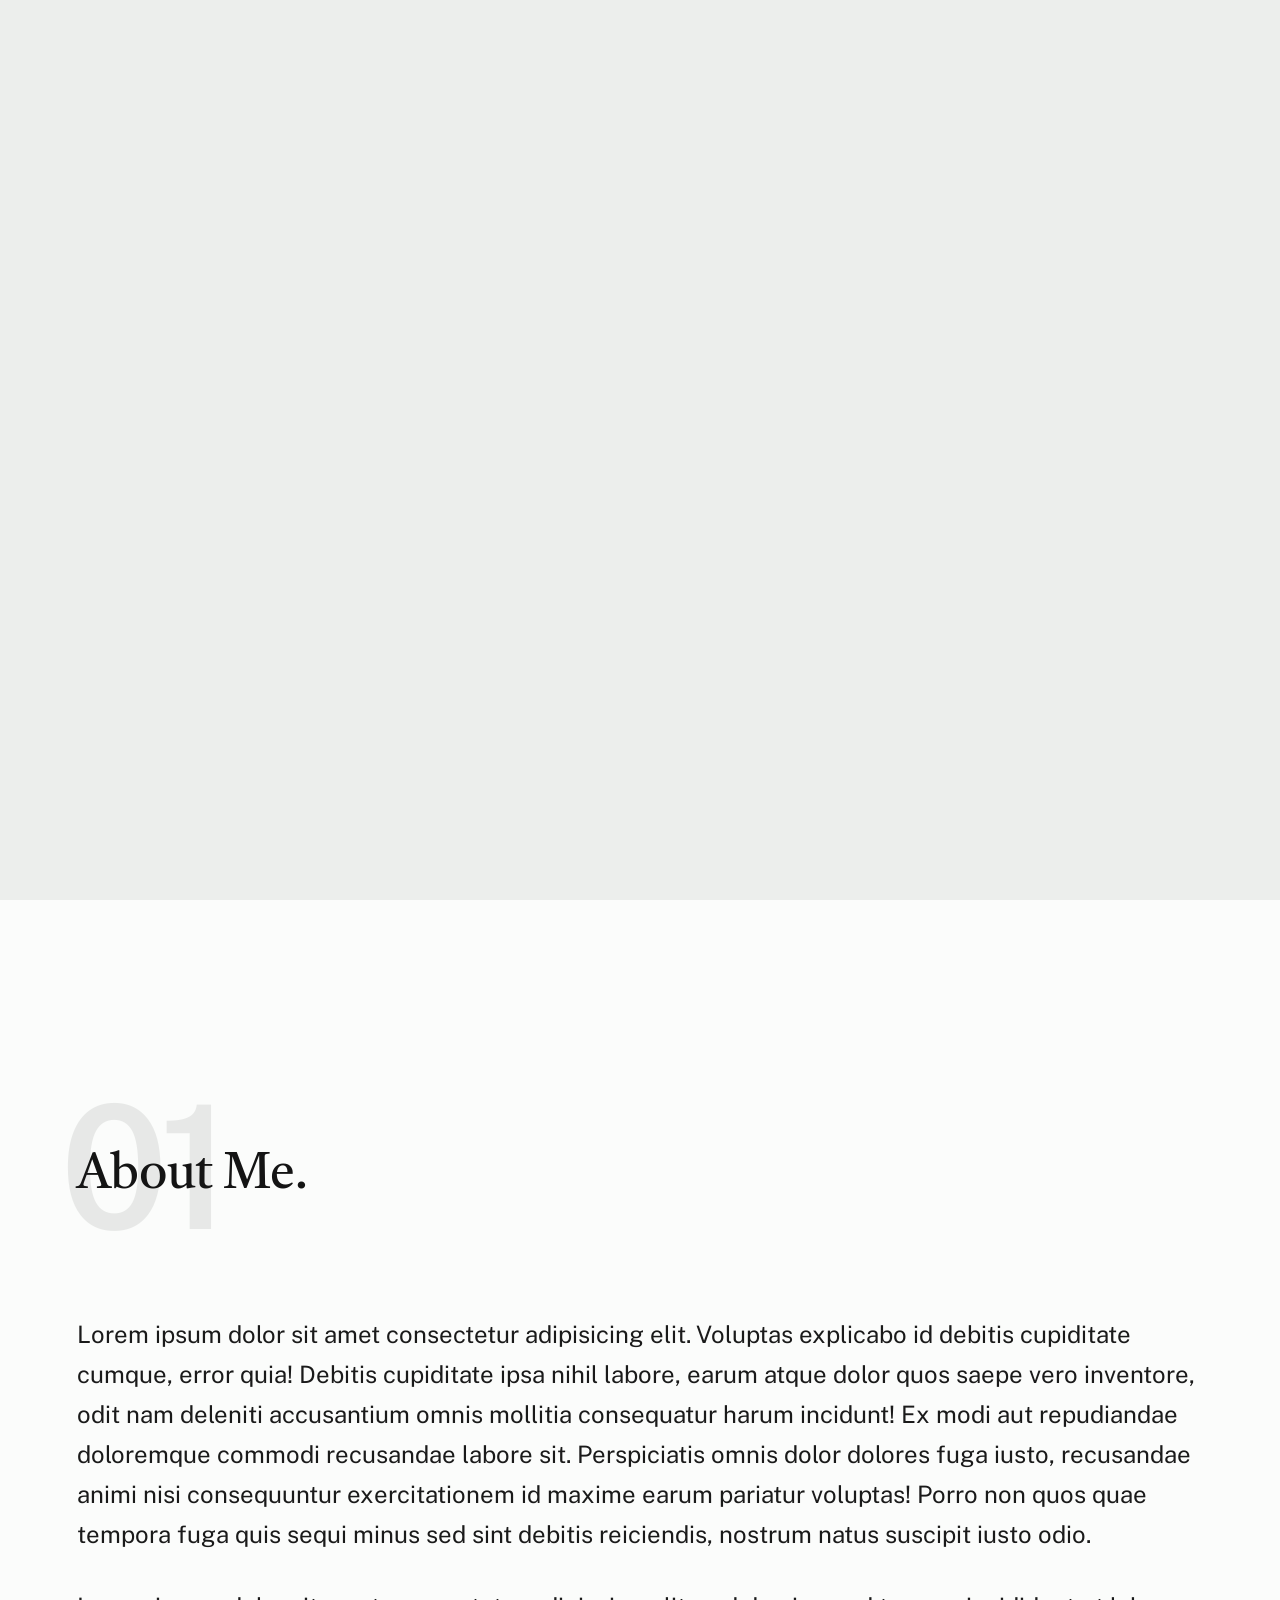
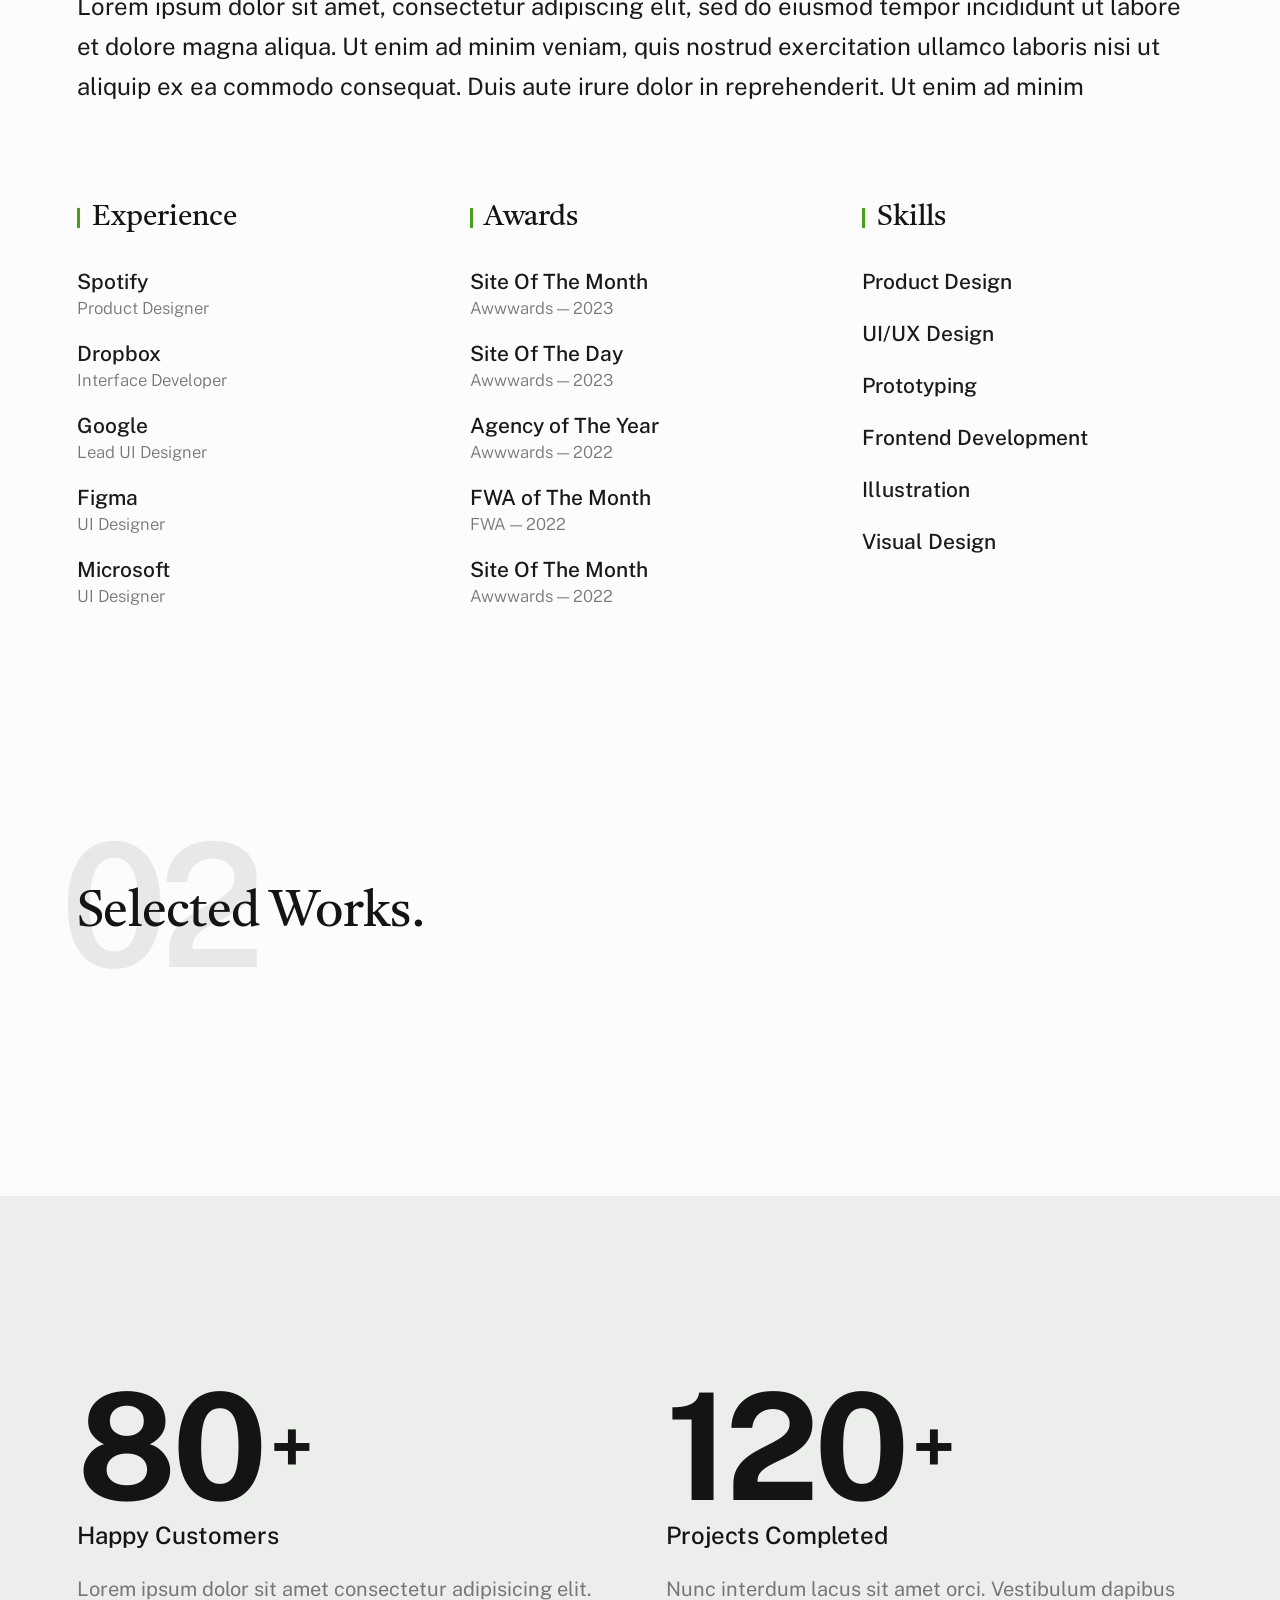
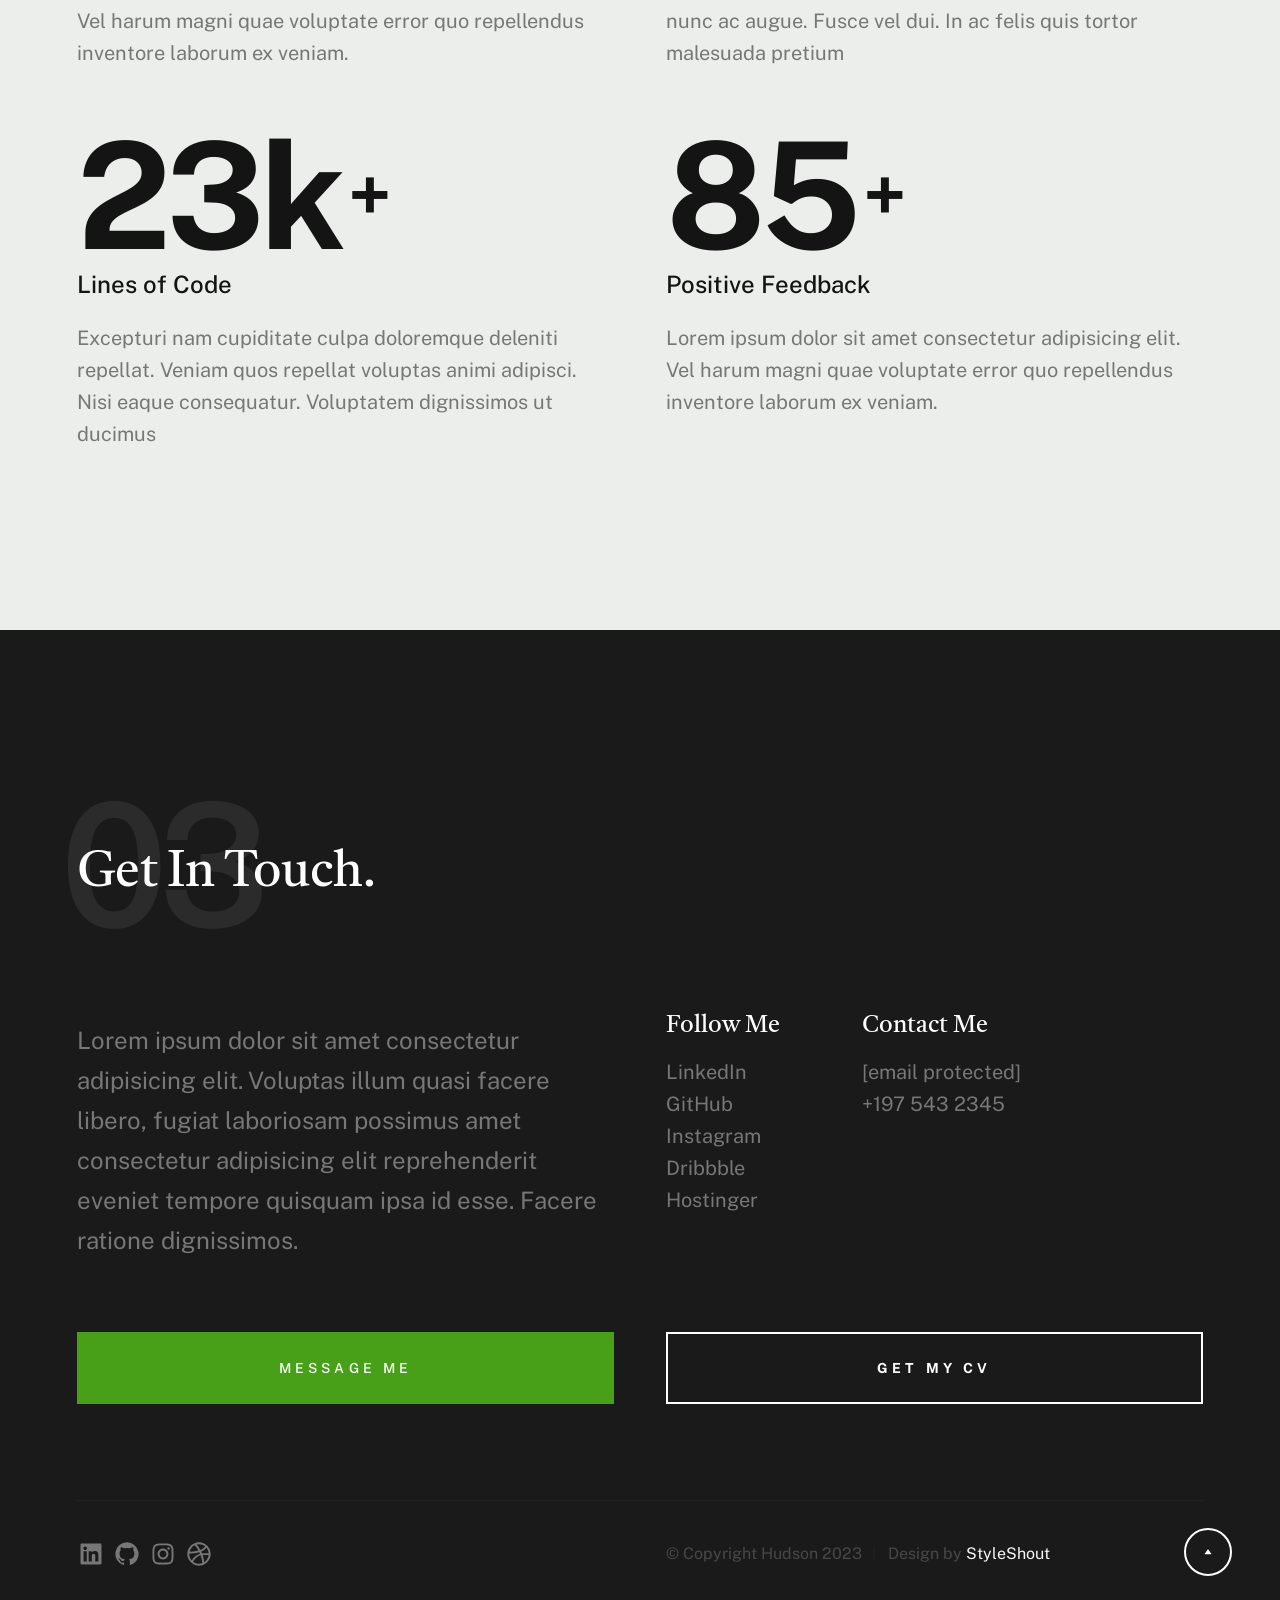
==== commit 57ca3ac4: "changed style of intro" ====
--- a/index.html
+++ b/index.html
@@ -87,9 +87,8 @@
                         <div class="s-intro__content-pretitle text-pretitle">Kia Ora</div>
                         <h1 class="s-intro__content-title">
                         I'm Forester King, <br>
-                        an Electronic Engineer <br>
-                        based in... where ever you need me.
-                        </h1>                            
+                        an Electronic Engineer who reaches for the stars
+                        </h1>                         
 
                         <div class="s-intro__content-btns">
                             <a class="smoothscroll btn" href="#about">More About Me</a>
@@ -401,84 +400,6 @@
 
             </div> <!-- folio entries -->
 
-
-            <div class="row s-testimonials">
-                <div class="column xl-12">
-
-                    <h3 class="s-testimonials__header">Hear it from My Happy Clients</h3>
-    
-                    <div class="swiper-container s-testimonials__slider">
-    
-                        <div class="swiper-wrapper">
-
-                            <div class="s-testimonials__slide swiper-slide">
-                                <div class="s-testimonials__author">
-                                    <img src="images/avatars/user-02.jpg" alt="Author image" class="s-testimonials__avatar">
-                                    <cite class="s-testimonials__cite">
-                                        <strong>John Rockefeller</strong>
-                                        <span>Standard Oil Co.</span>
-                                    </cite>
-                                </div>
-                                <p>
-                                Molestiae incidunt consequatur quis ipsa autem nam sit enim magni. Voluptas tempore rem. 
-                                Explicabo a quaerat sint autem dolore ducimus ut consequatur neque. Nisi dolores quaerat fuga rem nihil nostrum.
-                                Laudantium quia consequatur molestias.
-                                </p>
-                            </div> <!-- end s-testimonials__slide -->
-            
-                            <div class="s-testimonials__slide swiper-slide">
-                                <div class="s-testimonials__author">
-                                    <img src="images/avatars/user-03.jpg" alt="Author image" class="s-testimonials__avatar">
-                                    <cite class="s-testimonials__cite">
-                                        <strong>Andrew Carnegie</strong>
-                                        <span>Carnegie Steel Co.</span>
-                                    </cite>
-                                </div>
-                                <p>
-                                Excepturi nam cupiditate culpa doloremque deleniti repellat. Veniam quos repellat voluptas animi adipisci.
-                                Nisi eaque consequatur. Voluptatem dignissimos ut ducimus accusantium perspiciatis.
-                                Quasi voluptas eius distinctio. Atque eos maxime.
-                                </p>
-                            </div> <!-- end s-testimonials__slide -->
-            
-                            <div class="s-testimonials__slide swiper-slide">
-                                <div class="s-testimonials__author">
-                                    <img src="images/avatars/user-01.jpg" alt="Author image" class="s-testimonials__avatar">
-                                    <cite class="s-testimonials__cite">
-                                        <strong>John Morgan</strong>
-                                        <span>JP Morgan & Co.</span>
-                                    </cite>
-                                </div>
-                                <p>
-                                Repellat dignissimos libero. Qui sed at corrupti expedita voluptas odit. Nihil ea quia nesciunt. Ducimus aut sed ipsam.  
-                                Autem eaque officia cum exercitationem sunt voluptatum accusamus. Quasi voluptas eius distinctio.
-                                Voluptatem dignissimos ut.
-                                </p>
-                            </div> <!-- end s-testimonials__slide -->
-    
-                            <div class="s-testimonials__slide swiper-slide">
-                                <div class="s-testimonials__author">
-                                    <img src="images/avatars/user-06.jpg" alt="Author image" class="s-testimonials__avatar">
-                                    <cite class="s-testimonials__cite">
-                                        <strong>Henry Ford</strong>
-                                        <span>Ford Motor Co.</span>
-                                    </cite>
-                                </div>
-                                <p>
-                                Nunc interdum lacus sit amet orci. Vestibulum dapibus nunc ac augue. Fusce vel dui. In ac felis 
-                                quis tortor malesuada pretium. Curabitur vestibulum aliquam leo. Qui sed at corrupti expedita voluptas odit. 
-                                Nihil ea quia nesciunt. Ducimus aut sed ipsam.
-                                </p>
-                            </div> <!-- end s-testimonials__slide -->
-        
-                        </div> <!-- end swiper-wrapper -->
-    
-                        <div class="swiper-pagination"></div>
-    
-                    </div> <!-- end swiper-container -->
-    
-                </div> <!-- end column -->
-            </div> <!-- end s-testimonials -->
 
         </section> <!-- end s-works --> 
 
--- a/css/styles.css
+++ b/css/styles.css
@@ -94,7 +94,7 @@
    * color-2(#2F352B)
    * color-3(#1A1A1A)
    */
-    --color-1: hsla(12, 75%, 45%, 1);
+    --color-1: rgb(71, 160, 23);
     --color-2: hsla(96, 10%, 19%, 1);
     --color-3: hsla(0, 0%, 10%, 1);
 
@@ -3034,7 +3034,7 @@
  *
  * ------------------------------------------------------------------- */
 .s-header {
-    --header-height : 72px;
+    --header-height : 90px;
     --logo-width    : 10.2rem;
     --width-grid-max: calc(var(--width-sixteen-cols) - calc(var(--gutter) * 2));
     --box-shadow    : 0 1px 1px rgba(0, 0, 0, 0.02),
@@ -3110,6 +3110,7 @@
     z-index    : 3;
     line-height: 1;
     transform  : translate(0.2rem, -0.05em);
+    margin-top: -6px; /* increase the number to move it higher */
 }
 
 .s-header__logo a {
@@ -3123,7 +3124,7 @@
 .s-header__logo img {
     width         : var(--logo-width);
     margin        : 0;
-    vertical-align: bottom;
+    vertical-align: middle;
 }
 
 /* --------------------------------------------------------------------
@@ -3370,9 +3371,9 @@
  *
  * ------------------------------------------------------------------- */
 .s-intro {
-    --content-padding-top   : max(20rem, 18vh);
+    --content-padding-top   : max(12rem, 12vh);
     --content-padding-bottom: 8rem;
-    --content-min-height    : calc(var(--vspace-1) * 27);
+    --content-min-height    : calc(var(--vspace-1) * 23);
     z-index                 : 2;
     background-color        : var(--color-gray-10);
     width                   : 100%;
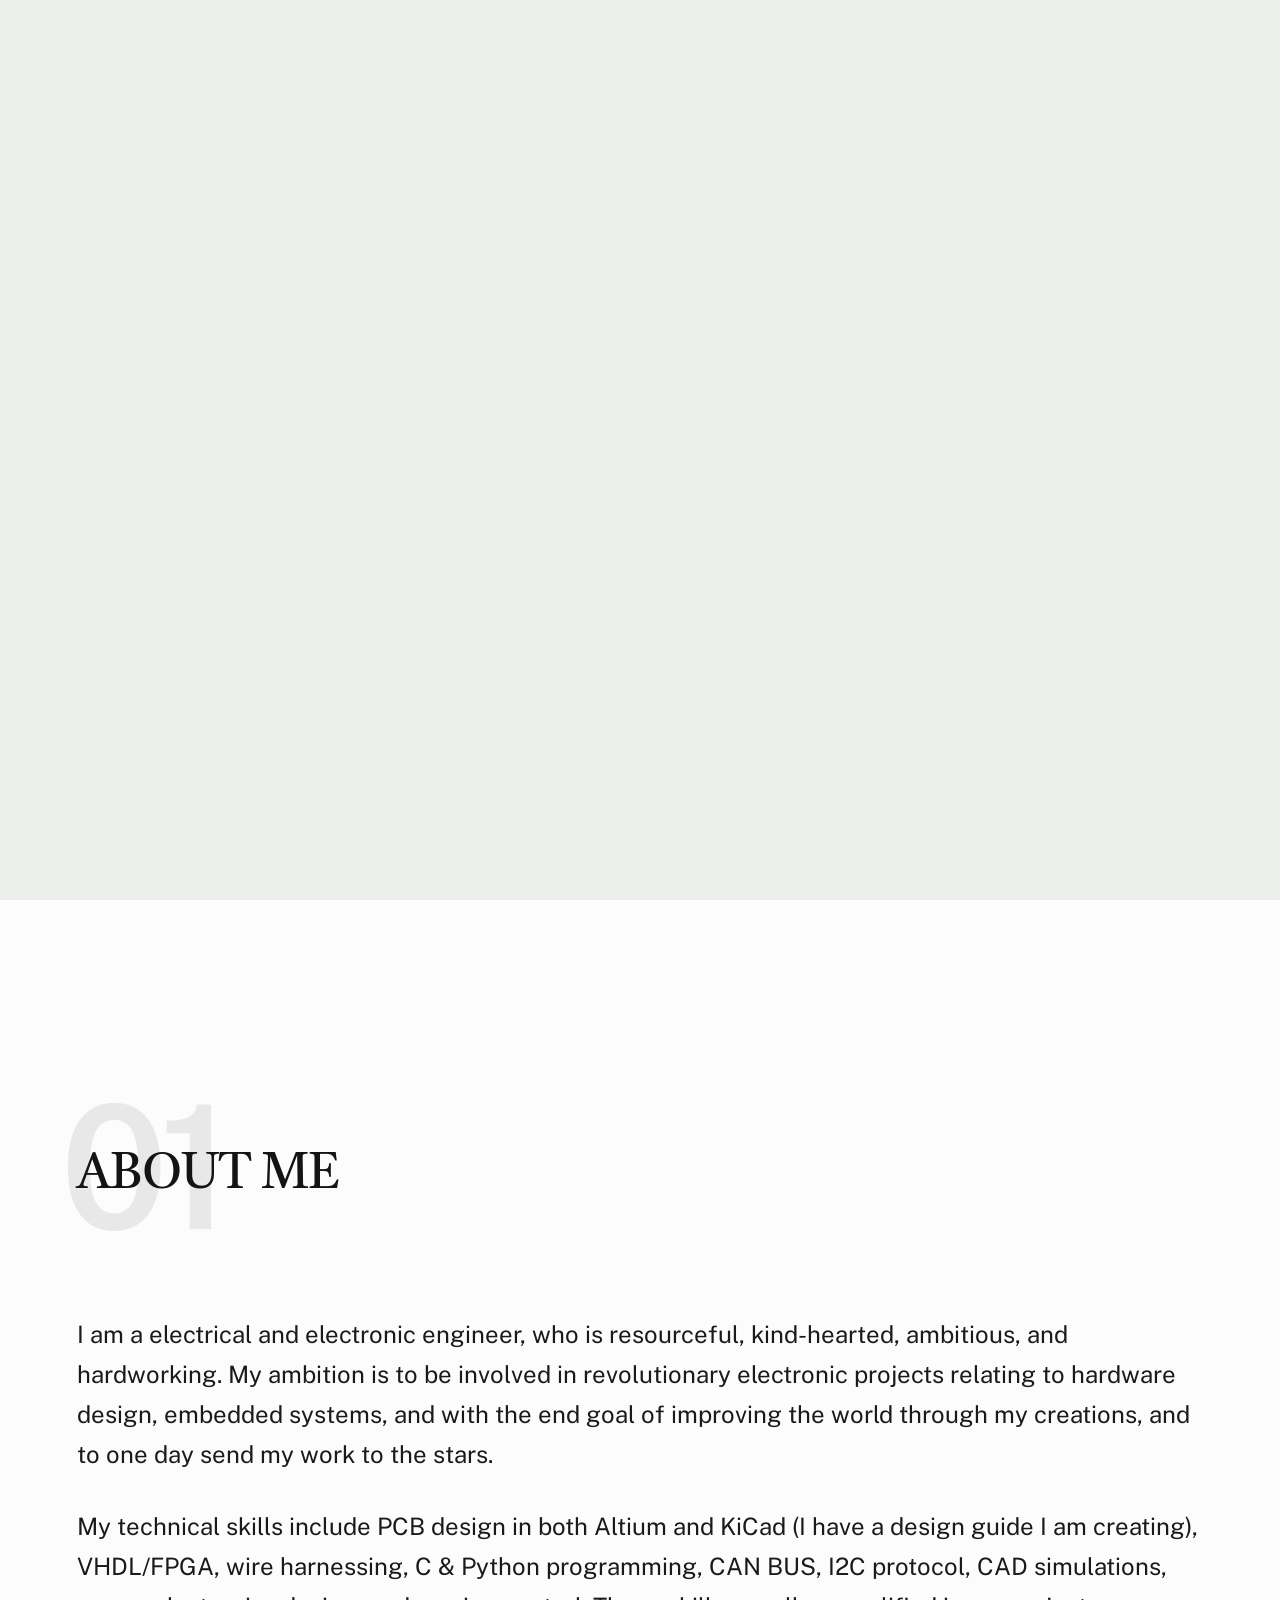
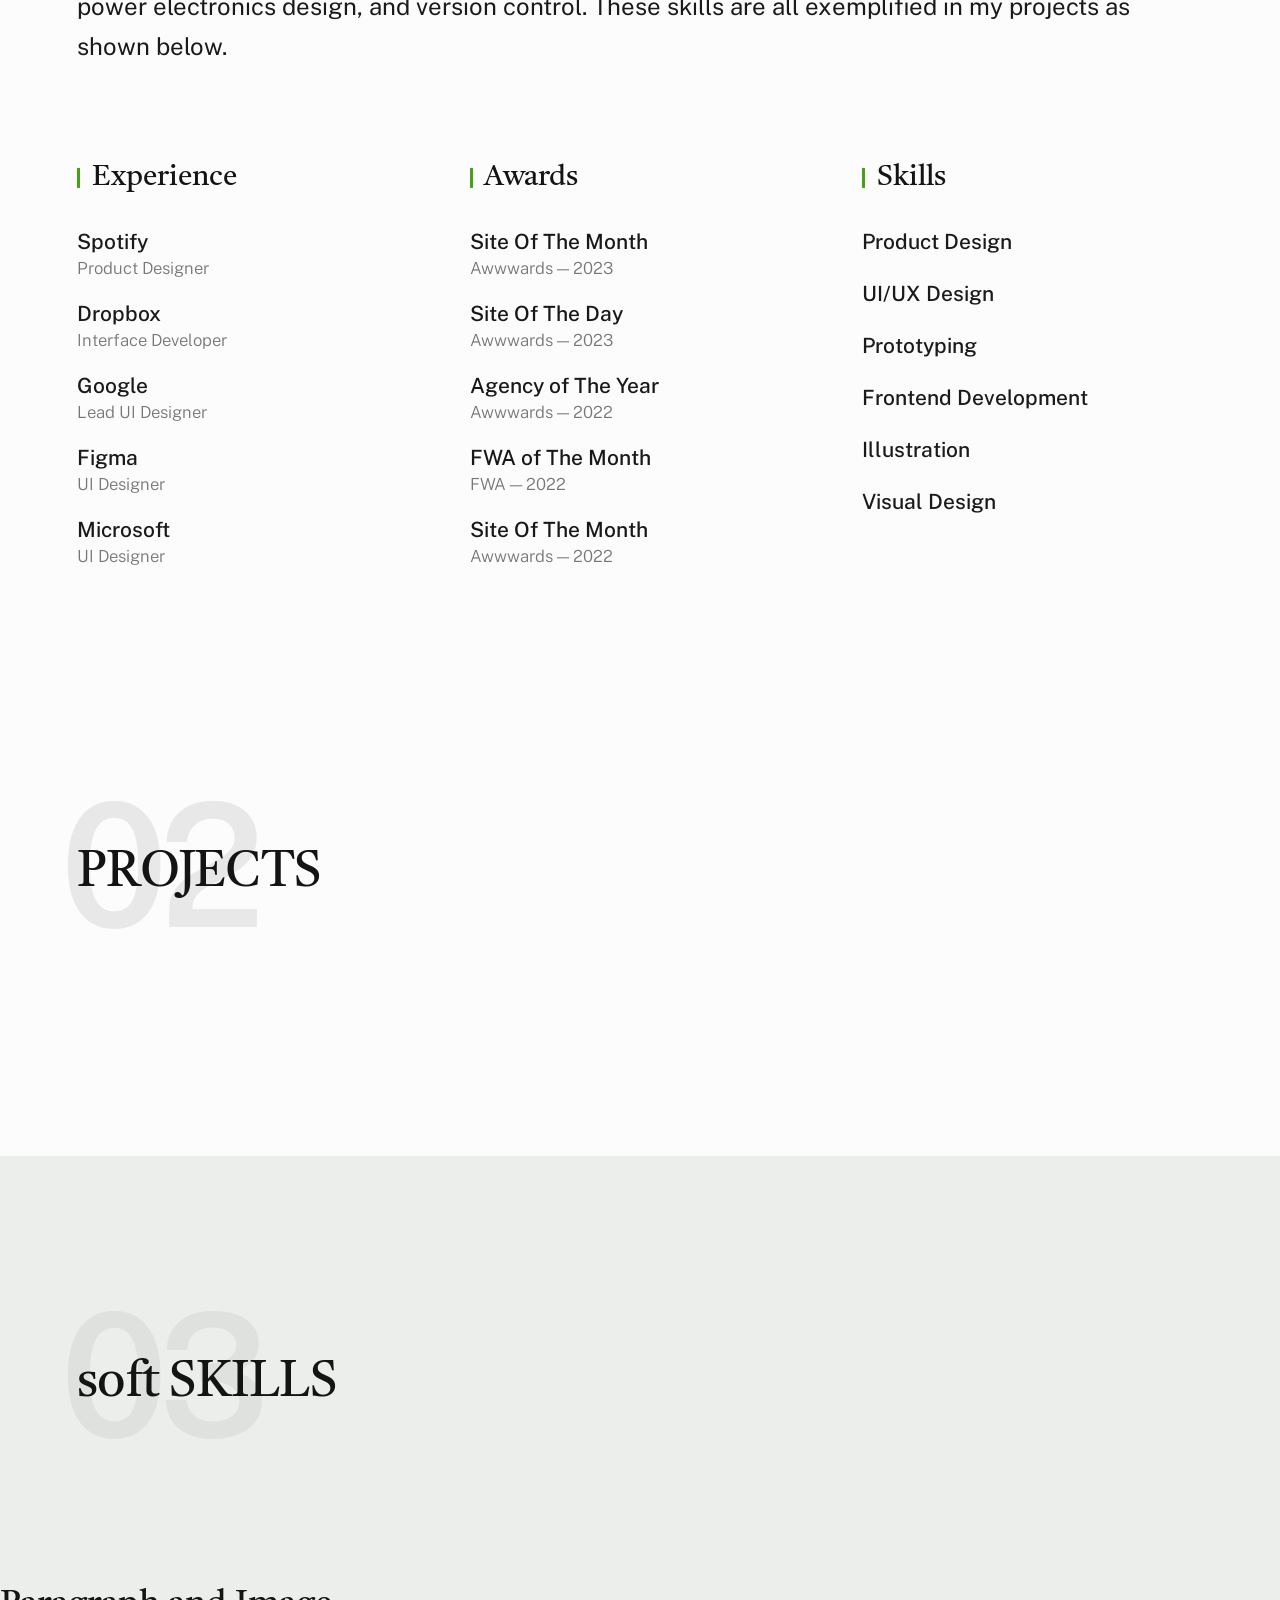
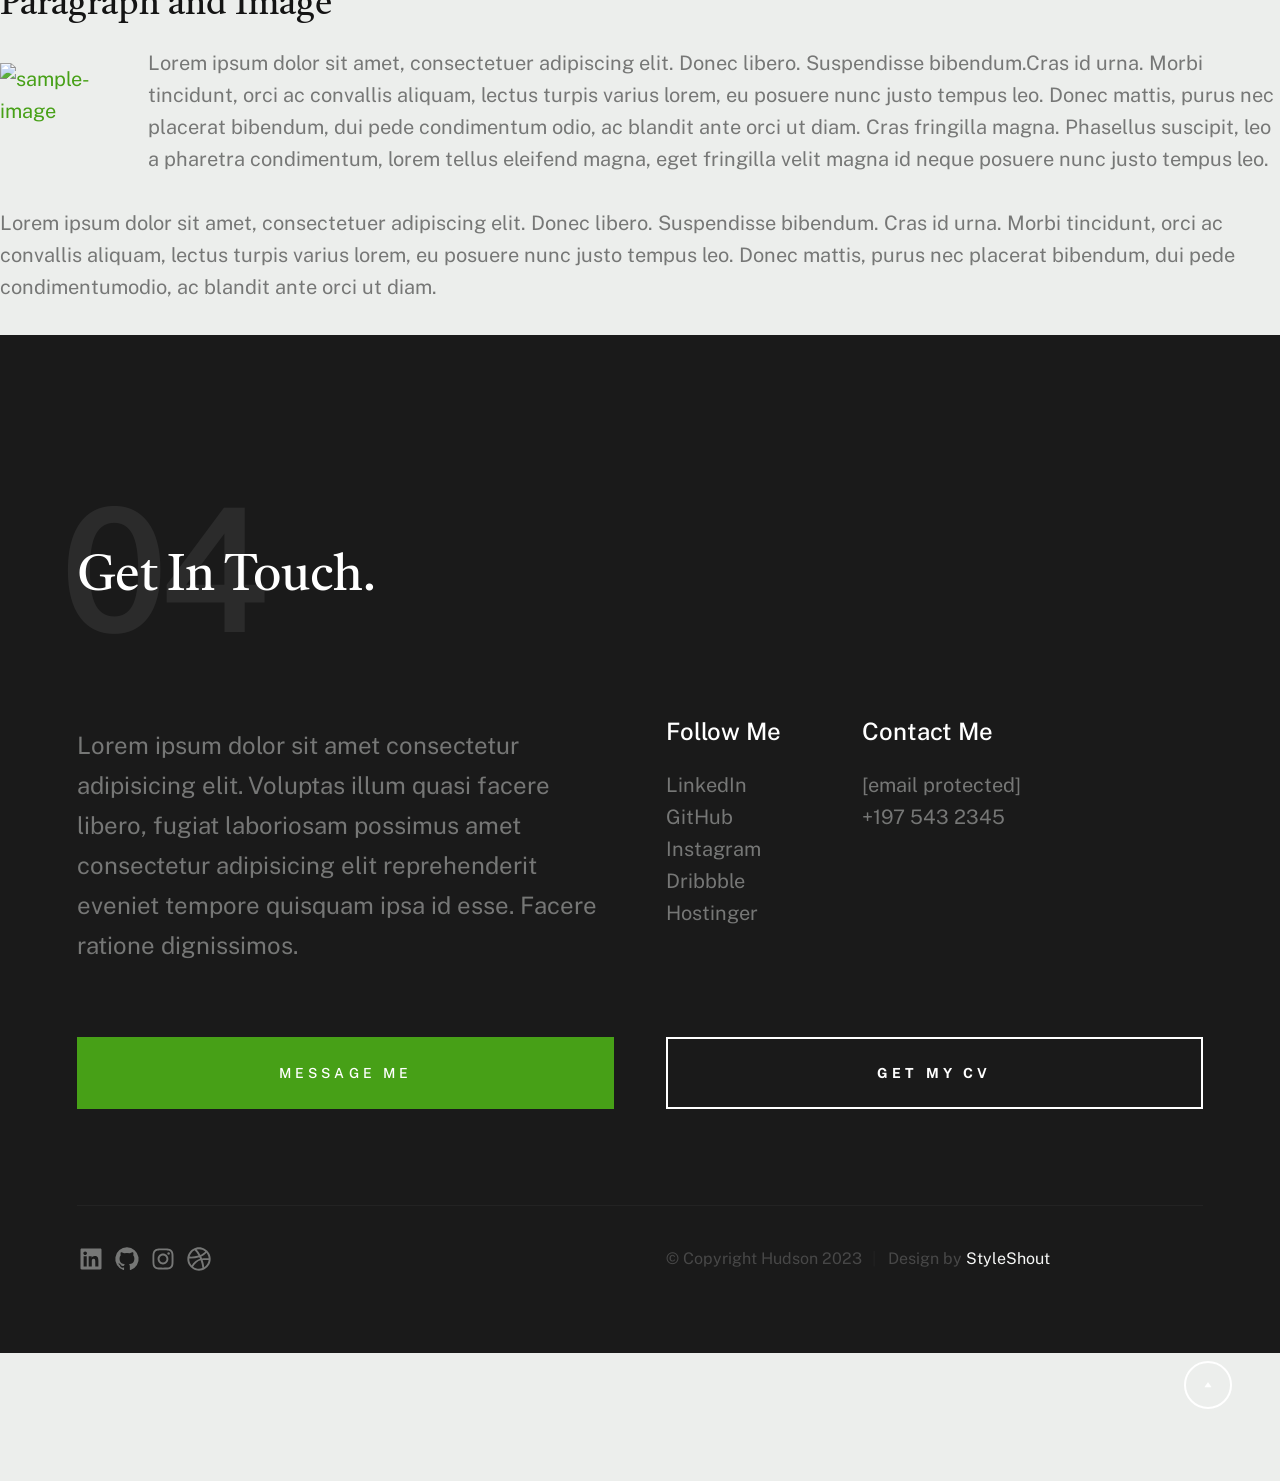
==== commit 33a29602: "finished stylings" ====
--- a/index.html
+++ b/index.html
@@ -126,7 +126,7 @@
             </div> <!-- s-intro__content-media -->                
 
             <div class="s-intro__btn-download">
-                <a class="btn btn--stroke" href="#0">Get My CV</a>
+                <a class="btn btn--stroke" href="Forester King CV 2026.pdf">Get My CV</a>
             </div> <!-- end s-intro__btn-download -->
             
             <div class="s-intro__scroll-down">
@@ -149,15 +149,19 @@
                 <div class="column xl-12">    
                     
                     <div class="section-header" data-num="01">
-                        <h2 class="text-display-title">About Me.</h2>
+                        <h2 class="text-display-title">ABOUT ME</h2>
                     </div> <!-- end section-header -->
 
                     <p class="attention-getter">
-                    Lorem ipsum dolor sit amet consectetur adipisicing elit. Voluptas explicabo id debitis cupiditate cumque, error quia! Debitis cupiditate ipsa nihil labore, earum atque dolor quos saepe vero inventore, odit nam deleniti accusantium omnis mollitia consequatur harum incidunt! Ex modi aut repudiandae doloremque commodi recusandae labore sit. Perspiciatis omnis dolor dolores fuga iusto, recusandae animi nisi consequuntur exercitationem id maxime earum pariatur voluptas! Porro non quos quae tempora fuga quis sequi minus sed sint debitis reiciendis, nostrum natus suscipit iusto odio.
+                    I am a electrical and electronic engineer, who is resourceful, kind-hearted, ambitious, and
+                    hardworking. My ambition is to be involved in revolutionary electronic projects relating to hardware design,
+                    embedded systems, and with the end goal of improving the world through my creations, and to one day send my work to the stars.
                     </p>
 
                     <p class="attention-getter">
-                    Lorem ipsum dolor sit amet, consectetur adipiscing elit, sed do eiusmod tempor incididunt ut labore et dolore magna aliqua. Ut enim ad minim veniam, quis nostrud exercitation ullamco laboris nisi ut aliquip ex ea commodo consequat. Duis aute irure dolor in reprehenderit. Ut enim ad minim     
+                    My technical skills include PCB design in both Altium and KiCad (I have a design guide I am creating), 
+                    VHDL/FPGA, wire harnessing, C & Python programming, CAN BUS, I2C protocol, CAD simulations, power electronics design, 
+                    and version control. These skills are all exemplified in my projects as shown below.
                     </p>
 
                     <div class="grid-list-items s-about__blocks">
@@ -265,7 +269,7 @@
             <div class="row">
                 <div class="column xl-12">
                     <div class="section-header" data-num="02">
-                        <h2 class="text-display-title">Selected Works.</h2>
+                        <h2 class="text-display-title">PROJECTS</h2>
                     </div> <!-- end section-header -->
                 </div>
             </div>
@@ -403,67 +407,32 @@
 
         </section> <!-- end s-works --> 
 
-
-        <!-- # numbers
+        <!-- # Soft Skills
         ================================================== -->
         <section id="numbers" class="s-numbers">
-
-            <div class="row counter-items">
-
-                <div class="column counter-items__item">
-                    <div class="num">
-                        80
-                        <span>+</span>
-                    </div>
-                    <h5>Happy Customers</h5>
-                    <p>
-                    Lorem ipsum dolor sit amet consectetur adipisicing elit. 
-                    Vel harum magni quae voluptate error quo repellendus inventore 
-                    laborum ex veniam. 
-                    </p>
-                </div> <!-- end counter-items__item -->
-
-                <div class="column counter-items__item">
-                    <div class="num">
-                        120
-                        <span>+</span>
-                    </div>
-                    <h5>Projects Completed</h5>
-                    <p>
-                    Nunc interdum lacus sit amet orci. Vestibulum dapibus nunc ac augue. 
-                    Fusce vel dui. In ac felis 
-                    quis tortor malesuada pretium
-                    </p>
-                </div> <!-- end counter-items__item -->
-
-                <div class="column counter-items__item">
-                    <div class="num">
-                        23k
-                        <span>+</span>
-                    </div>
-                    <h5>Lines of Code</h5>
-                    <p>
-                    Excepturi nam cupiditate culpa doloremque deleniti repellat. Veniam quos repellat voluptas animi adipisci.
-                    Nisi eaque consequatur. Voluptatem dignissimos ut ducimus
-                    </p>
-                </div> <!-- end counter-items__item -->
-
-                <div class="column counter-items__item">
-                    <div class="num">
-                        85
-                        <span>+</span>
-                    </div>
-                    <h5>Positive Feedback</h5>
-                    <p>
-                    Lorem ipsum dolor sit amet consectetur adipisicing elit. Vel harum magni quae voluptate error 
-                    quo repellendus inventore laborum ex veniam.
-                    </p>
-                </div> <!-- end counter-items__item -->
-
-            </div>  <!-- end counter-items -->
-
-        </section> <!-- end s-numbers -->
-
+        
+            <div class="row">
+                <div class="column xl-12">
+                    <div class="section-header" data-num="03">
+                        <h2 class="text-display-title">soft SKILLS</h2>
+                    </div> <!-- end section-header -->
+                </div>
+            </div>
+
+            <h3>Paragraph and Image</h3>
+        
+                <p><a href="#"><img width="120" height="120" class="u-pull-left" alt="sample-image" src="images/sample-image.jpg"></a>
+                Lorem ipsum dolor sit amet, consectetuer adipiscing elit. Donec libero. Suspendisse bibendum.Cras id urna. Morbi 
+                tincidunt, orci ac convallis aliquam, lectus turpis varius lorem, eu posuere nunc justo tempus leo. Donec mattis, 
+                purus nec placerat bibendum, dui pede condimentum odio, ac blandit ante orci ut diam. Cras fringilla magna. 
+                Phasellus suscipit, leo a pharetra condimentum, lorem tellus eleifend magna, eget fringilla velit magna id 
+                neque posuere nunc justo tempus leo. </p>
+
+                <p>
+                Lorem ipsum dolor sit amet, consectetuer adipiscing elit. Donec libero. Suspendisse bibendum. Cras id urna. 
+                Morbi tincidunt, orci ac convallis aliquam, lectus turpis varius lorem, eu posuere nunc justo tempus leo. 
+                Donec mattis, purus nec placerat bibendum, dui pede condimentumodio, ac blandit ante orci ut diam.	
+                </p>
 
         <!-- # footer 
         ================================================== -->
@@ -471,7 +440,7 @@
 
             <div class="row">
                 <div class="column lg-12">
-                    <div class="section-header light-on-dark" data-num="03">
+                    <div class="section-header light-on-dark" data-num="04">
                         <h2 class="text-display-title">Get In Touch.</h2>
                     </div> <!-- end section-header -->
                 </div>
--- a/css/styles.css
+++ b/css/styles.css
@@ -3462,7 +3462,7 @@
     bottom        : 0;
     width         : 100%;
     height        : 100%;
-    background    : linear-gradient(0deg, rgb(0, 0, 0) 15%, rgba(0, 0, 0, 0) 100%);
+    /*background    : linear-gradient(0deg, rgb(0, 0, 0) 15%, rgba(0, 0, 0, 0) 100%);*/
     pointer-events: none;
     opacity       : 0.3;
 }
@@ -3753,7 +3753,7 @@
 
     .s-intro__content-title {
         font-size: clamp(4.2rem, 8.2vw, 8.8rem);
-        color    : white;
+        color    : rgb(152, 152, 152);
     }
 
     .s-intro__content-title br {
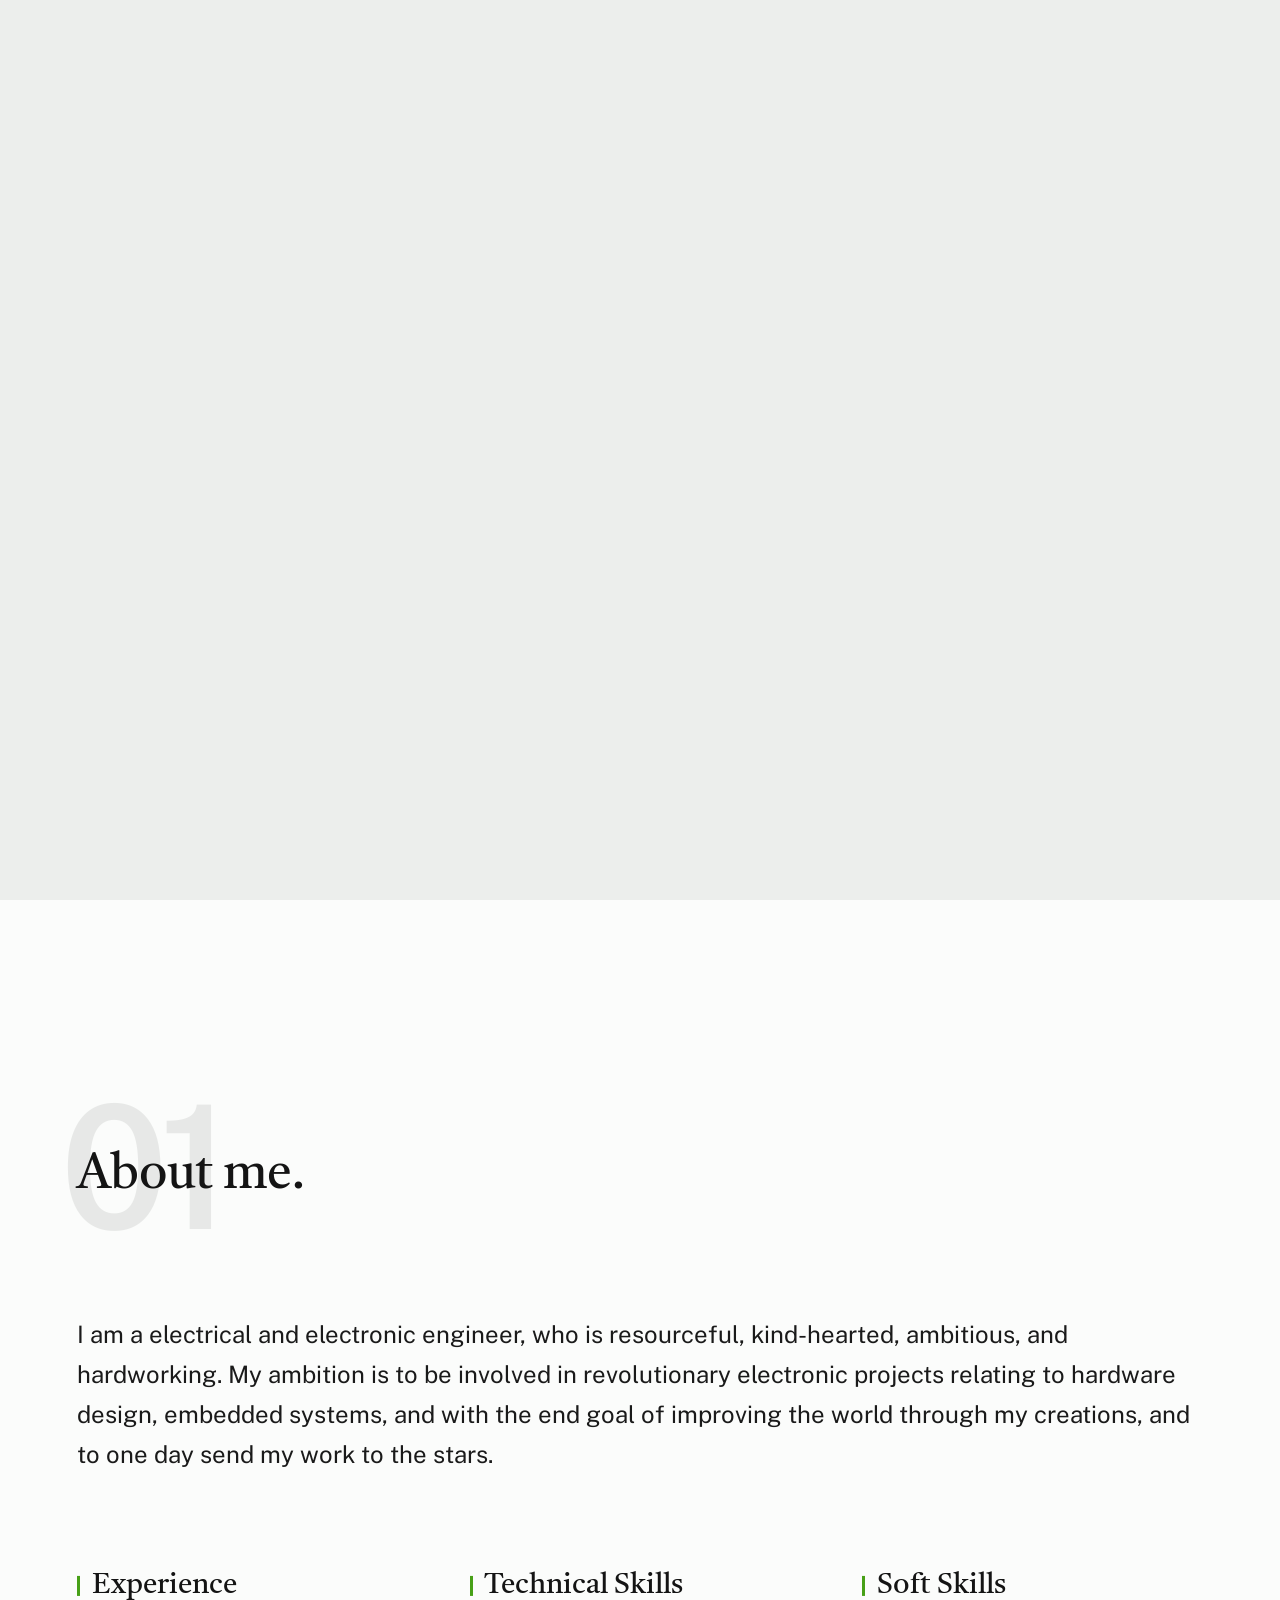
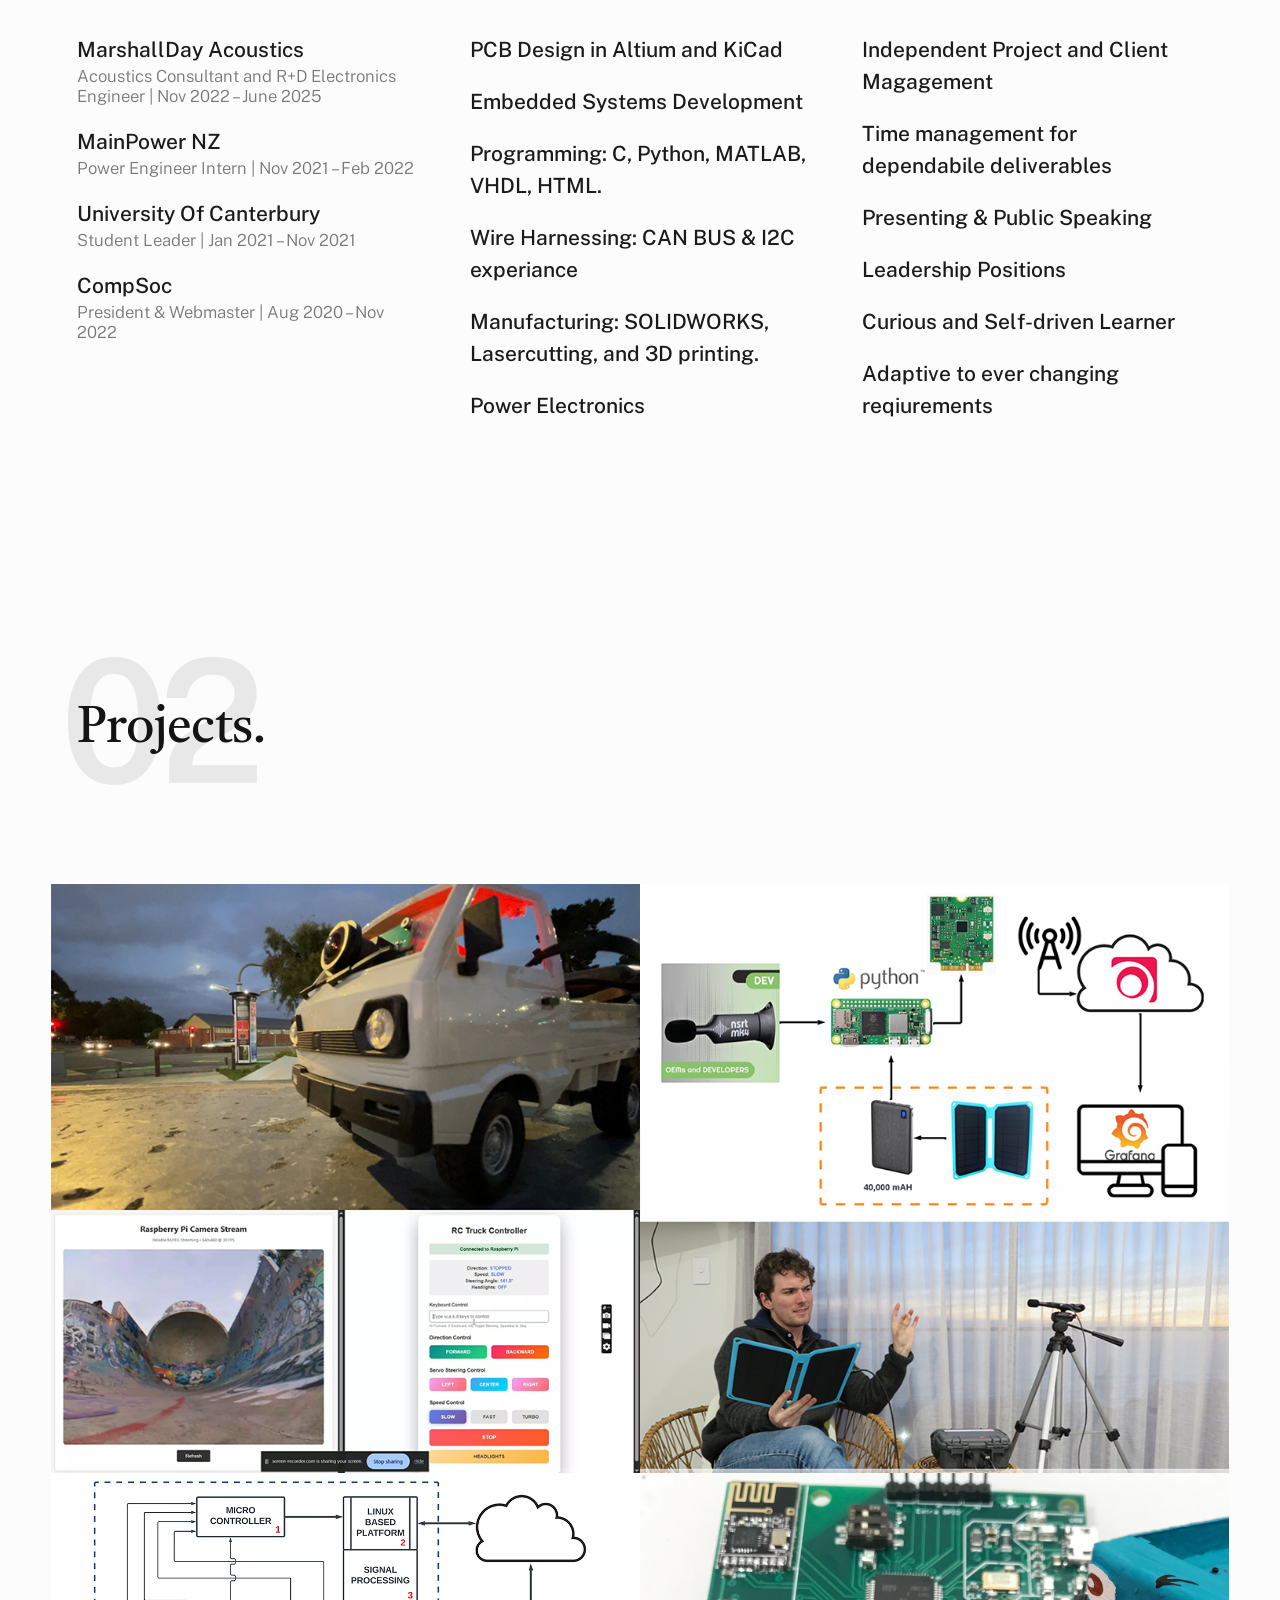
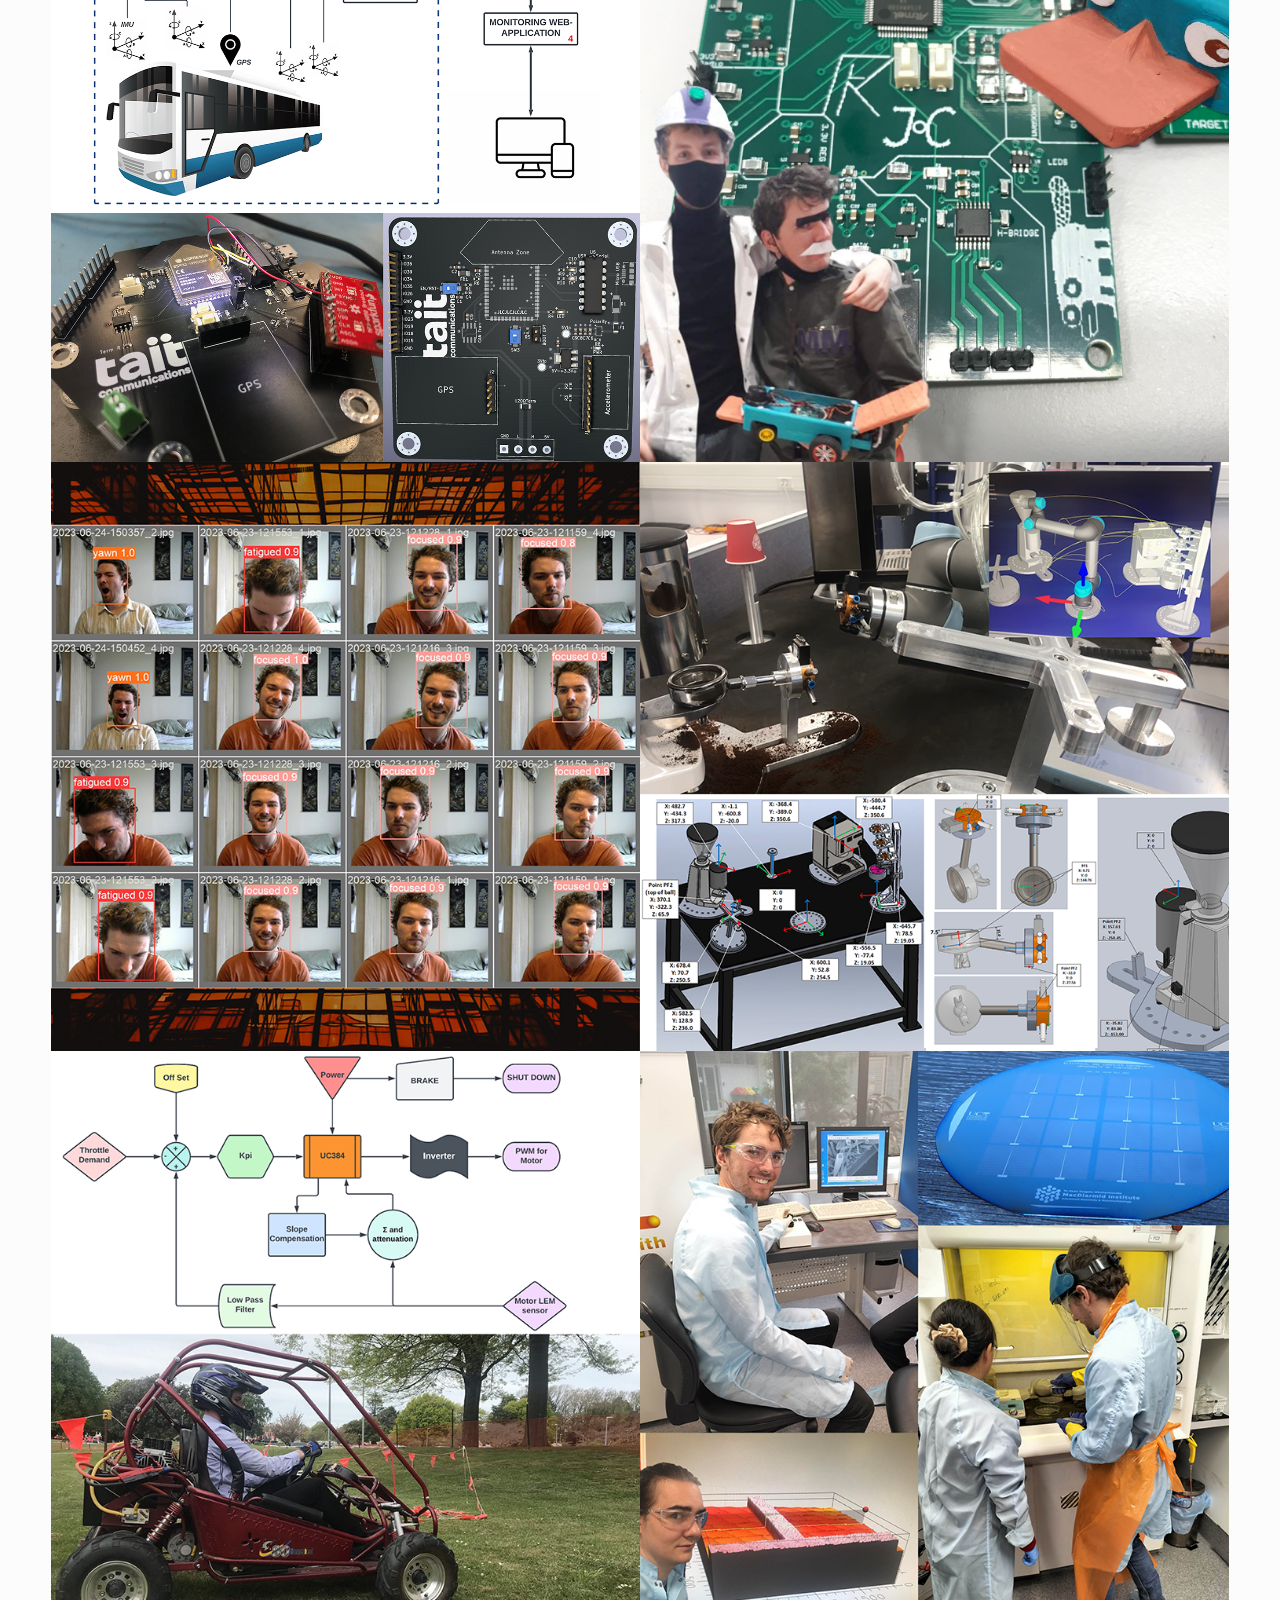
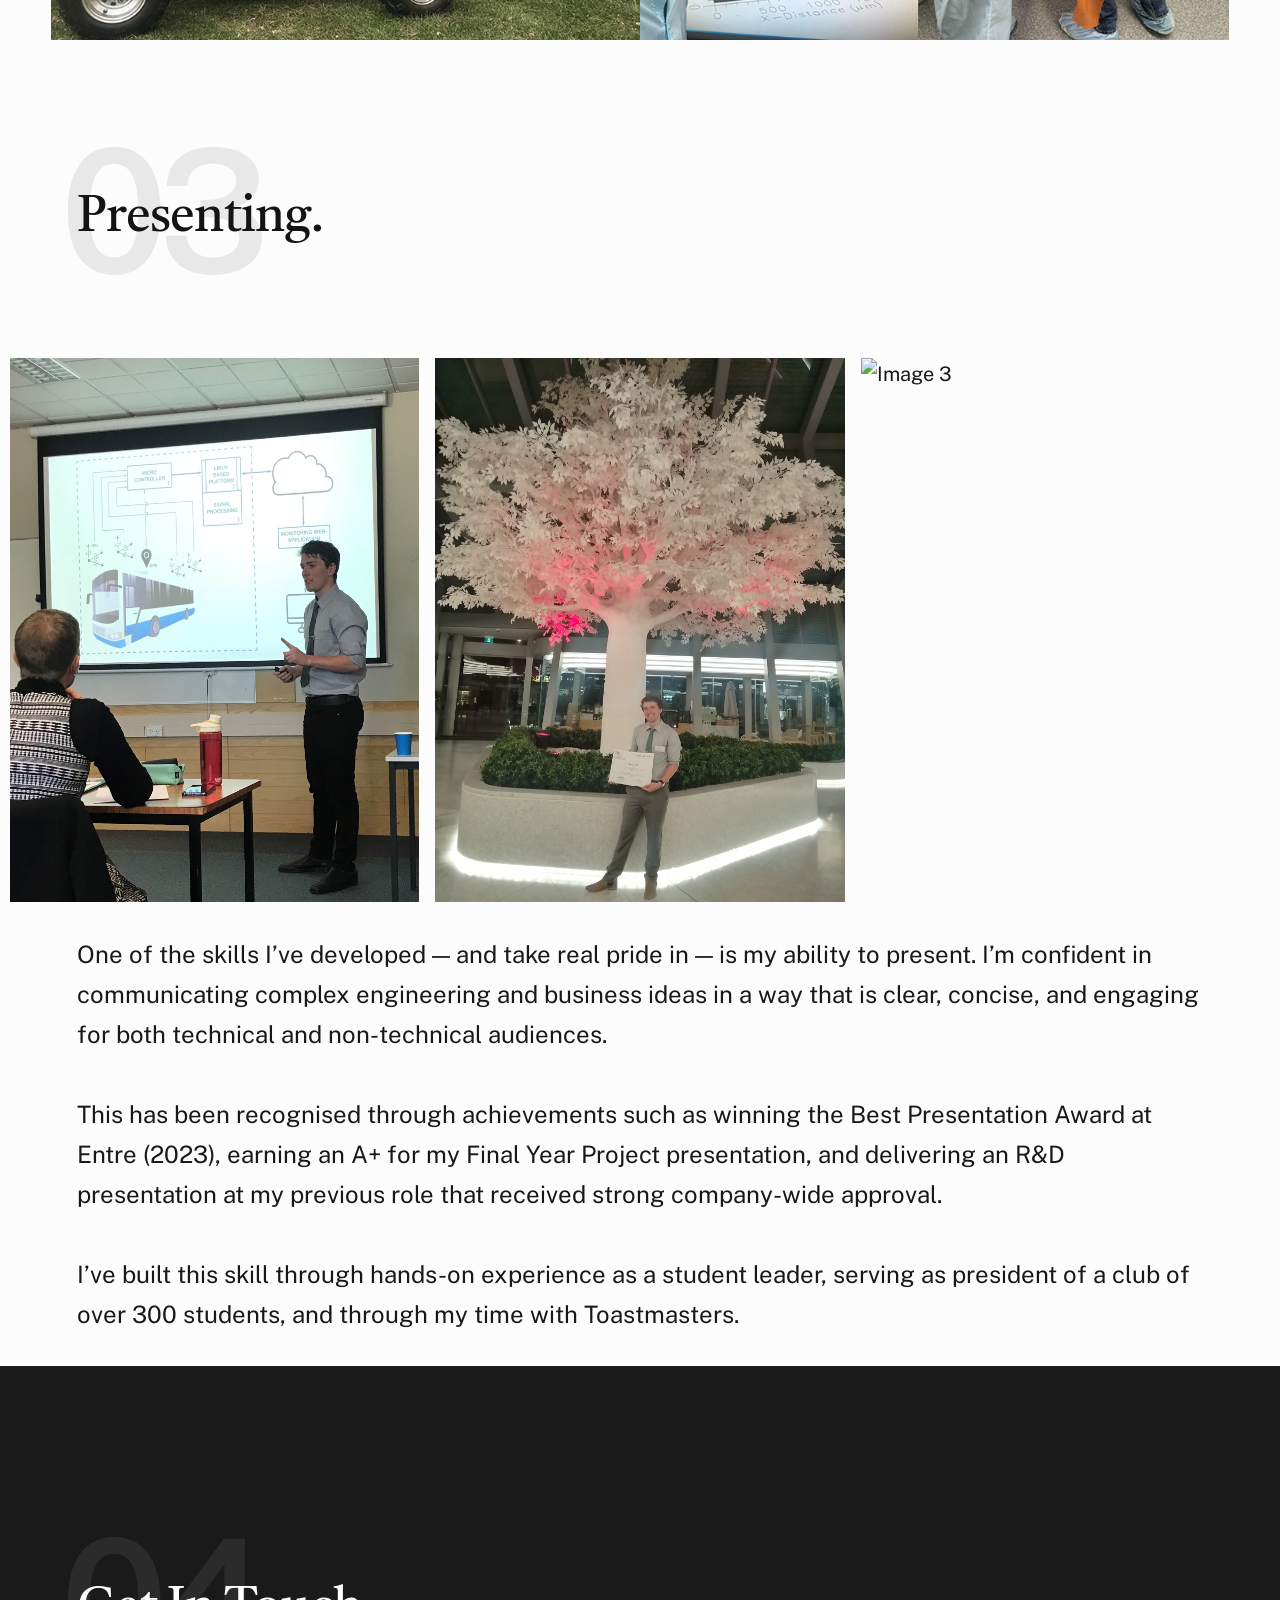
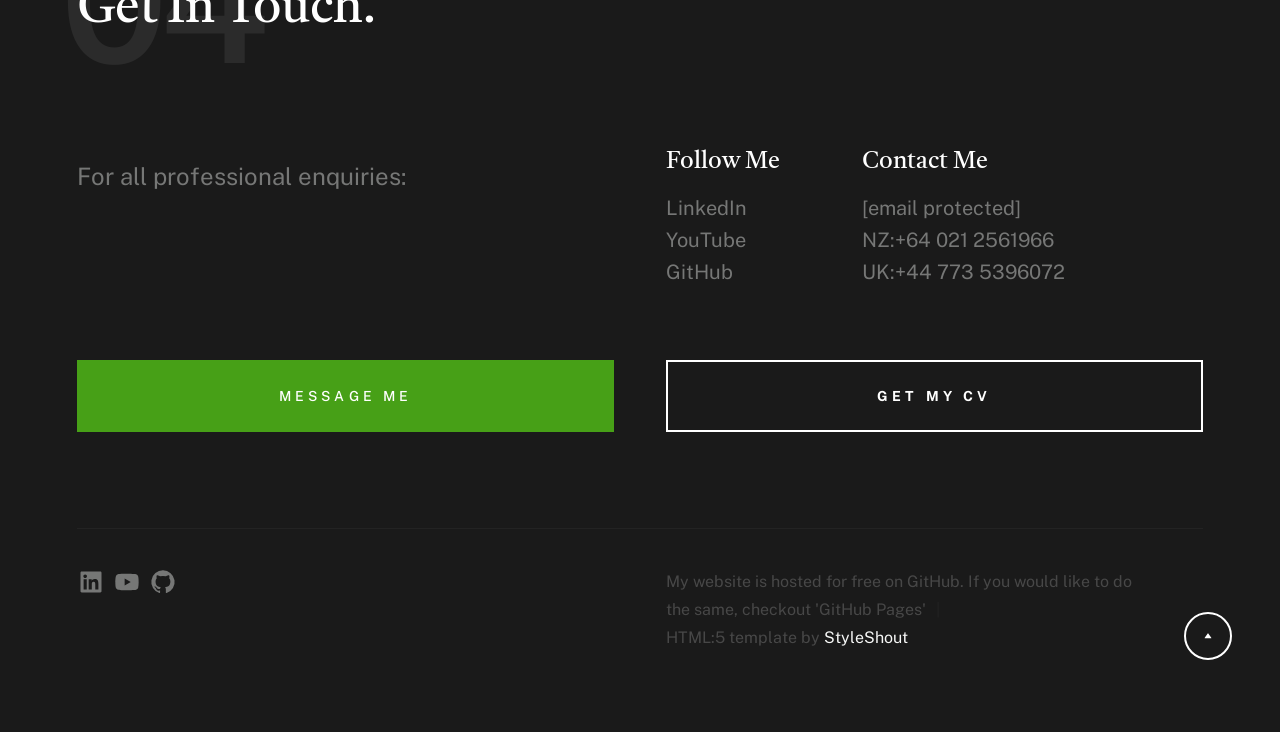
==== commit 927c80c7: "finished the whole website v1.0" ====
--- a/index.html
+++ b/index.html
@@ -67,6 +67,7 @@
                         <li class="current"><a class="smoothscroll" href="#intro">Intro</a></li>
                         <li><a class="smoothscroll" href="#about">About</a></li>
                         <li><a class="smoothscroll" href="#works">Projects</a></li>
+                        <li><a class="smoothscroll" href="#presenting">Presenting</a></li>
                         <li><a class="smoothscroll" href="#footer">Contact</a></li>
                     </ul> <!-- s-header__menu-links -->    
                 </nav> <!-- end s-header__nav -->
@@ -149,7 +150,7 @@
                 <div class="column xl-12">    
                     
                     <div class="section-header" data-num="01">
-                        <h2 class="text-display-title">ABOUT ME</h2>
+                        <h2 class="text-display-title">About me.</h2>
                     </div> <!-- end section-header -->
 
                     <p class="attention-getter">
@@ -159,9 +160,7 @@
                     </p>
 
                     <p class="attention-getter">
-                    My technical skills include PCB design in both Altium and KiCad (I have a design guide I am creating), 
-                    VHDL/FPGA, wire harnessing, C & Python programming, CAN BUS, I2C protocol, CAD simulations, power electronics design, 
-                    and version control. These skills are all exemplified in my projects as shown below.
+                    
                     </p>
 
                     <div class="grid-list-items s-about__blocks">
@@ -170,85 +169,70 @@
                             <h4 class="s-about__block-title">Experience</h4>
                             <ul class="s-about__list">
                                 <li>
-                                    Spotify
-                                    <span>Product Designer</span>
-                                </li>
-                                <li>
-                                    Dropbox
-                                    <span>Interface Developer</span>
-                                </li>
-                                <li>
-                                    Google
-                                    <span>Lead UI Designer</span>
-                                </li>
-                                <li>
-                                    Figma
-                                    <span>UI Designer</span>
-                                </li>
-                                <li>
-                                    Microsoft
-                                    <span>UI Designer</span>
+                                    MarshallDay Acoustics
+                                    <span>Acoustics Consultant and R+D Electronics Engineer | Nov 2022 – June 2025</span>
+                                </li>
+                                <li>
+                                    MainPower NZ
+                                    <span>Power Engineer Intern | Nov 2021 – Feb 2022</span>
+                                </li>
+                                <li>
+                                    University Of Canterbury
+                                    <span>Student Leader | Jan 2021 – Nov 2021</span>
+                                </li>
+                                <li>
+                                    CompSoc
+                                    <span>President & Webmaster | Aug 2020 – Nov 2022</span>
                                 </li>
                             </ul>
                         </div> <!--end s-about__block -->
 
                         <div class="grid-list-items__item s-about__block">
-                            <h4 class="s-about__block-title">Awards</h4>
+                            <h4 class="s-about__block-title">Technical Skills</h4>
 
                             <ul class="s-about__list">
                                 <li>
-                                    <a href="#0">
-                                        Site Of The Month
-                                        <span>Awwwards — 2023</span>
-                                    </a>                                        
-                                </li>
-                                <li>
-                                    <a href="#0">
-                                        Site Of The Day
-                                        <span>Awwwards — 2023</span>
-                                    </a>
-                                </li>
-                                <li>
-                                    <a href="#0">
-                                        Agency of The Year
-                                        <span>Awwwards — 2022</span>
-                                    </a>
-                                </li>
-                                <li>
-                                    <a href="#0">
-                                        FWA of The Month
-                                        <span>FWA — 2022</span>
-                                    </a>
-                                </li><li>
-                                    <a href="#0">
-                                        Site Of The Month
-                                        <span>Awwwards — 2022</span>
-                                    </a>                                        
+                                    PCB Design in Altium and KiCad                                      
+                                </li>
+                                <li>
+                                    Embedded Systems Development
+                                </li>
+                                <li>
+                                    Programming: C, Python, MATLAB, VHDL, HTML.
+                                </li>
+                                <li>
+                                    Wire Harnessing: CAN BUS & I2C experiance
+                                </li>
+                                <li>
+                                    Manufacturing: SOLIDWORKS, Lasercutting, and 3D printing.
+                                </li>
+                                <li>
+                                    Power Electronics                              
                                 </li>
                             </ul>
                         </div> <!--end s-about__block -->
                         
                         <div class="grid-list-items__item s-about__block">
-                            <h4 class="s-about__block-title">Skills</h4>
+                            <h4 class="s-about__block-title">Soft Skills</h4>
 
                             <ul class="s-about__list">
                                 <li>
-                                    Product Design
-                                </li>
-                                <li>
-                                    UI/UX Design
-                                </li>
-                                <li>
-                                    Prototyping
-                                </li>
-                                <li>
-                                    Frontend Development
-                                </li>
-                                <li>
-                                    Illustration
-                                </li>
-                                <li>
-                                    Visual Design
+                                    Independent Project and Client Magagement
+                                </li>
+                                <li>
+                                    Time management for dependabile deliverables
+                                </li>
+                                <li>
+                                    Presenting & Public Speaking
+                                </li>
+                                <li>
+                                    Leadership Positions
+                                </li>
+                                <li>
+                                    Curious and Self-driven Learner
+                                </li>
+                                <li>
+                                    Adaptive to ever changing reqiurements
                                 </li>
                             </ul>
                         </div> <!--end s-about__block -->
@@ -269,7 +253,7 @@
             <div class="row">
                 <div class="column xl-12">
                     <div class="section-header" data-num="02">
-                        <h2 class="text-display-title">PROJECTS</h2>
+                        <h2 class="text-display-title">Projects.</h2>
                     </div> <!-- end section-header -->
                 </div>
             </div>
@@ -277,162 +261,189 @@
             <div class="row folio-entries">
 
                 <div class="column entry">
-                    <a href="images/folio/gallery/g-turban.jpg" class="entry__link glightbox" data-glightbox="title: White Knit Cap; description: .entry__desc-01">
-                        <div class="entry__thumb">
-                            <img src="images/folio/white_turban.jpg" srcset="images/folio/white_turban.jpg 1x, images/folio/white_turban@2x.jpg 2x" alt="">
-                        </div>
-                        <div class="entry__info">
-                            <h4 class="entry__title">White Knit Cap</h4>
-                            <div class="entry__cat">Frontend Design</div>
+                    <a href="images/projects/gallery/g-RoboCarWeb.png" class="entry__link glightbox" data-glightbox="title: RC Truck with low-latency video feed; description: .entry__desc-01">
+                        <div class="entry__thumb">
+                            <img src="" srcset="images/projects/RoboCarWeb750x750.png 1x, images/projects/RoboCarWeb1500x1500.png 2x" alt="">
+                        </div>
+                        <div class="entry__info">
+                            <h4 class="entry__title">RC Truck with low-latency video feed</h4>
+                            <div class="entry__cat">Personal Project</div>
                         </div>
                     </a>
 
                     <div class="glightbox-desc entry__desc-01">
                         <p>
-                        Lorem ipsum dolor sit amet consectetur, adipisicing elit. 
-                        Inventore ipsum iste soluta fugiat, impedit illum ducimus 
-                        deleniti facilis ab, tempora non! Nisi, tempora provident.
-                        <a href="https://www.behance.net/">Project Link</a>.
-                        </p>
-                    </div>
-                </div> <!-- entry -->
-
-                <div class="column entry">
-                    <a href="images/folio/gallery/g-woodcraft.jpg" class="entry__link glightbox" data-glightbox="title: WoodCraft; description: .entry__desc-02">
-                        <div class="entry__thumb">
-                            <img src="images/folio/woodcraft.jpg" srcset="images/folio/woodcraft.jpg 1x, images/folio/woodcraft@2x.jpg 2x" alt="">
-                        </div>
-                        <div class="entry__info">
-                            <h4 class="entry__title">WoodCraft</h4>
-                            <div class="entry__cat">Product Design</div>
+                        As a personal IOT project I have recently created a RC car that streams a low latency video to website. The RC truck is also fully controlled via a website. It uses a Raspberry Pi as its controller, a servo motor to steer, and a 12V PWM controlled DC motor for driving. I also created a Raspberry Pi hat PCB for this in Altium Designer to act as a refresher.
+                        <a href="https://youtu.be/gsVEaVSM5lg?si=CBTygbjyNekHvn9c">Project Link</a>.
+                        </p>
+                    </div>
+                </div> <!-- entry -->
+
+                <div class="column entry">
+                    <a href="images/projects/gallery/g-mk3.png" class="entry__link glightbox" data-glightbox="title: Professional Sound Logger; description: .entry__desc-02">
+                        <div class="entry__thumb">
+                            <img src="images/projects/mk31500x1500.png" srcset="images/projects/mk3750x750.png 1x, images/projects/mk31500x1500.png 2x" alt="">
+                        </div>
+                        <div class="entry__info">
+                            <h4 class="entry__title">Professional Sound Logger</h4>
+                            <div class="entry__cat">MarshallDay Acoustics</div>
                         </div>
                     </a>
 
                     <div class="glightbox-desc entry__desc-02">
                         <p>
-                        Lorem ipsum dolor sit amet consectetur, adipisicing elit. 
-                        Inventore ipsum iste soluta fugiat, impedit illum ducimus 
-                        deleniti facilis ab, tempora non! Nisi, tempora provident.
-                        <a href="https://www.behance.net/">Project Link</a>.
-                        </p>
-                    </div>
-                </div> <!-- entry -->
-
-                <div class="column entry">
-                    <a href="images/folio/gallery/g-tulips.jpg" class="entry__link glightbox" data-glightbox="title: Caffeine & Tulips; description: .entry__desc-03">
-                        <div class="entry__thumb">
-                            <img src="images/folio/caffeine_and_tulips.jpg" srcset="images/folio/caffeine_and_tulips.jpg 1x, images/folio/caffeine_and_tulips@2x.jpg 2x" alt="">
-                        </div>
-                        <div class="entry__info">
-                            <h4 class="entry__title">Caffeine & Tulips</h4>
-                            <div class="entry__cat">Brand Identity</div>
+                        At my last job I was the sole R&D department, and I created a low-cost sound logger that would send real time updates of high precision sound data to a server, which was able to be viewed remotely via a user-friendly GUI. The sound logger was weather resilient and used a battery pack and solar panel for its power supply. I presented this device to the whole company at the 40th year anniversary and it was well received.
+                        </p>
+                    </div>
+                </div> <!-- entry -->
+
+                <div class="column entry">
+                    <a href="images/projects/gallery/g-FYPWeb.png" class="entry__link glightbox" data-glightbox="title: Final Year Project; description: .entry__desc-03">
+                        <div class="entry__thumb">
+                            <img src="images/projects/FYPWeb1500x1500.png" srcset="images/projects/FYPWeb750x750.png 1x, images/projects/FYPWeb1500x1500.png 2x" alt="">
+                        </div>
+                        <div class="entry__info">
+                            <h4 class="entry__title">Final Year Project</h4>
+                            <div class="entry__cat">University of Canterbury</div>
                         </div>
                     </a>
 
                     <div class="glightbox-desc entry__desc-03">
                         <p>
-                        Lorem ipsum dolor sit amet consectetur, adipisicing elit. 
-                        Inventore ipsum iste soluta fugiat, impedit illum ducimus 
-                        deleniti facilis ab, tempora non! Nisi, tempora provident.
-                        <a href="https://www.behance.net/">Project Link</a>.
-                        </p>
-                    </div>
-                </div> <!-- entry -->
-
-                <div class="column entry">
-                    <a href="images/folio/gallery/g-grayscale.jpg" class="entry__link glightbox" data-glightbox="title: Grayscale; description: .entry__desc-04">
-                        <div class="entry__thumb">
-                            <img src="images/folio/grayscale.jpg" srcset="images/folio/grayscale.jpg 1x, images/folio/grayscale@2x.jpg 2x" alt="">
-                        </div>
-                        <div class="entry__info">
-                            <h4 class="entry__title">Grayscale</h4>
-                            <div class="entry__cat">Product Design</div>
+                        I designed and programmed an embedded system to collect data from multiple environmental sensors and modules to determine rider comfort in a vehicle. Key aspects of this project were: using I2C and CAN wire harnesses, programming an ESP32 in C, PCB design, and integrating the embedded system to effectively communicate with a separate Linux based platform.
+                        <a href="https://drive.google.com/file/d/19paLjhN43PKVY7fdSsgb75BeGvm8TGvX/view">Project Link</a>.
+                        </p>
+                    </div>
+                </div> <!-- entry -->
+
+                <div class="column entry">
+                    <a href="images/projects/gallery/g-Perry.png" class="entry__link glightbox" data-glightbox="title: Perry the RC STM32; description: .entry__desc-04">
+                        <div class="entry__thumb">
+                            <img src="images/projects/Perry1500x1500.png" srcset="images/projects/Perry750x750.png 1x, images/projects/Perry1500x1500.png 2x" alt="">
+                        </div>
+                        <div class="entry__info">
+                            <h4 class="entry__title">Perry the RC STM32</h4>
+                            <div class="entry__cat">University of Canterbury</div>
                         </div>
                     </a>
 
                     <div class="glightbox-desc entry__desc-04">
                         <p>
-                        Lorem ipsum dolor sit amet consectetur, adipisicing elit. 
-                        Inventore ipsum iste soluta fugiat, impedit illum ducimus 
-                        deleniti facilis ab, tempora non! Nisi, tempora provident.
-                        <a href="https://www.behance.net/">Project Link</a>.
-                        </p>
-                    </div>
-                </div> <!-- entry -->
-
-                <div class="column entry">
-                    <a href="images/folio/gallery/g-lamp.jpg" class="entry__link glightbox" data-glightbox="title: The Lamp; description: .entry__desc-05">
-                        <div class="entry__thumb">
-                            <img src="images/folio/lamp.jpg" srcset="images/folio/lamp.jpg 1x, images/folio/lamp@2x.jpg 2x" alt="">
-                        </div>
-                        <div class="entry__info">
-                            <h4 class="entry__title">The Lamp</h4>
-                            <div class="entry__cat">Brand Identity</div>
+                        Together our group of four developed a ‘Wacky Racer’ which is a remotely controlled vehicle that used surface mount PCBs and fly by wire technology to control the vehicle.<br>
+                        From processing-unit, to programming, to chassis, all aspects of our wacky racer was custom made. The controller was located in the users hat and would control the car via head movements.
+                        </p>
+                    </div>
+                </div> <!-- entry -->
+
+                <div class="column entry">
+                    <a href="images/projects/gallery/g-Detection.png" class="entry__link glightbox" data-glightbox="title: Student Fatigue Detection; description: .entry__desc-05">
+                        <div class="entry__thumb">
+                            <img src="images/projects/Detection1500x1500.png" srcset="images/projects/Detection750x750.png 1x, images/projects/Detection1500x1500.png 2x" alt="">
+                        </div>
+                        <div class="entry__info">
+                            <h4 class="entry__title">Student Fatigue Detection</h4>
+                            <div class="entry__cat">University of Canterbury</div>
                         </div>
                     </a>
 
                     <div class="glightbox-desc entry__desc-05">
                         <p>
-                        Lorem ipsum dolor sit amet consectetur, adipisicing elit. 
-                        Inventore ipsum iste soluta fugiat, impedit illum ducimus 
-                        deleniti facilis ab, tempora non! Nisi, tempora provident.
-                        <a href="https://www.behance.net/">Project Link</a>.
-                        </p>
-                    </div>
-                </div> <!-- entry -->
-
-                <div class="column entry">
-                    <a href="images/folio/gallery/g-tropical.jpg" class="entry__link glightbox" data-glightbox="title: Tropical; description: .entry__desc-06">
-                        <div class="entry__thumb">
-                            <img src="images/folio/tropical.jpg" srcset="images/folio/tropical.jpg 1x, images/folio/tropical@2x.jpg 2x" alt="">
-                        </div>
-                        <div class="entry__info">
-                            <h4 class="entry__title">Tropical</h4>
-                            <div class="entry__cat">Frontend Design</div>
+                        For my Computer Vision course, I developed a realtime program to detect student focus and fatigue using AI deep learning. The AI operats on a local GTX970 graphics card and does not reqiure special hardware. Built with PyTorch and the YOLOv5 object detection algorithm, the model was trained on labelled images of focused and fatigued states, including posture and yawning. 
+                        <a href="https://youtu.be/8vs1xRZ1rtA?si=Uu-952DbCQc7P12-">Project Link</a>.
+                        </p>
+                    </div>
+                </div> <!-- entry -->
+
+                <div class="column entry">
+                    <a href="images/projects/gallery/g-RoboCoffee.png" class="entry__link glightbox" data-glightbox="title: Robotic Coffee Maker; description: .entry__desc-06">
+                        <div class="entry__thumb">
+                            <img src="images/projects/RoboCoffee1500x1500.png" srcset="images/projects/RoboCoffee750x750.png 1x, images/projects/RoboCoffee1500x1500.png 2x" alt="">
+                        </div>
+                        <div class="entry__info">
+                            <h4 class="entry__title">Robotic Coffee Maker</h4>
+                            <div class="entry__cat">University of Canterbury</div>
                         </div>
                     </a>
 
                     <div class="glightbox-desc entry__desc-06">
                         <p>
-                        Lorem ipsum dolor sit amet consectetur, adipisicing elit. 
-                        Inventore ipsum iste soluta fugiat, impedit illum ducimus 
-                        deleniti facilis ab, tempora non! Nisi, tempora provident.
-                        <a href="https://www.behance.net/">Project Link</a>.
+                        For my fourth-year robotics project, my teammate and I programmed a UR5 robotic arm to autonomously make espresso coffee. The project involved applying key robotics concepts such as inverse kinematics and spatial transformations to control the arm’s movement and interaction with various tools.
+                        <a href="https://youtu.be/atB3zbPcPbY?si=T37Ijm320QM5DQqx">Project Link</a>.
+                        </p>
+                    </div>
+                </div> <!-- entry -->
+
+                <div class="column entry">
+                    <a href="images/projects/gallery/g-GoCart.png" class="entry__link glightbox" data-glightbox="title: Go-Cart Power Electronics; description: .entry__desc-07">
+                        <div class="entry__thumb">
+                            <img src="images/projects/GoCart1500x1500.png" srcset="images/projects/GoCart750x750.png 1x, images/projects/GoCart1500x1500.png 2x" alt="">
+                        </div>
+                        <div class="entry__info">
+                            <h4 class="entry__title">Go-Cart Power Electronics</h4>
+                            <div class="entry__cat">University of Canterbury</div>
+                        </div>
+                    </a>
+
+                    <div class="glightbox-desc entry__desc-07">
+                        <p>
+                        Alex Delyagin and I designed, built, tested and deployed an analogue control system that ensured a Go-Kart motor would deliver a safe amount of power for a demanded acceleration. This was achieved via a Fixed Frequency Current Mode Controller (FFCMC). My peers raced against one another to determine who had the fastest lap time, and thereby the most efficient circuit.
                         </p>
                     </div>
                 </div> <!-- entry --> 
 
+                <div class="column entry">
+                    <a href="images/projects/gallery/g-SolarCell.png" class="entry__link glightbox" data-glightbox="title: Photovoltaic Cell; description: .entry__desc-08">
+                        <div class="entry__thumb">
+                            <img src="images/projects/SolarCell1500x1500.png" srcset="images/projects/SolarCell750x750.png 1x, images/projects/SolarCell1500x1500.png 2x" alt="">
+                        </div>
+                        <div class="entry__info">
+                            <h4 class="entry__title">Photovoltaic Cell</h4>
+                            <div class="entry__cat">University of Canterbury</div>
+                        </div>
+                    </a>
+
+                    <div class="glightbox-desc entry__desc-08">
+                        <p>
+                        For my nanotechnology course, we created a photovoltaic cell, learning the fabrication process and the challenges of manufacturing solar cells. Our group successfully produced a working solar cell, though with low efficiency (0.75%) due to issues such as insulation defects and contamination. The project provided hands-on experience with key fabrication steps and equipment, and reinforced the importance of improved cleanroom standards.
+                        </p>
+                    </div>
+                </div> <!-- entry -->
+
             </div> <!-- folio entries -->
-
+            <br>
+            <br>
+            <br>
 
         </section> <!-- end s-works --> 
 
         <!-- # Soft Skills
         ================================================== -->
-        <section id="numbers" class="s-numbers">
+        <section id="presenting" class="s-presenting">
         
             <div class="row">
                 <div class="column xl-12">
                     <div class="section-header" data-num="03">
-                        <h2 class="text-display-title">soft SKILLS</h2>
+                        <h2 class="text-display-title">Presenting.</h2>
                     </div> <!-- end section-header -->
                 </div>
             </div>
 
-            <h3>Paragraph and Image</h3>
-        
-                <p><a href="#"><img width="120" height="120" class="u-pull-left" alt="sample-image" src="images/sample-image.jpg"></a>
-                Lorem ipsum dolor sit amet, consectetuer adipiscing elit. Donec libero. Suspendisse bibendum.Cras id urna. Morbi 
-                tincidunt, orci ac convallis aliquam, lectus turpis varius lorem, eu posuere nunc justo tempus leo. Donec mattis, 
-                purus nec placerat bibendum, dui pede condimentum odio, ac blandit ante orci ut diam. Cras fringilla magna. 
-                Phasellus suscipit, leo a pharetra condimentum, lorem tellus eleifend magna, eget fringilla velit magna id 
-                neque posuere nunc justo tempus leo. </p>
-
-                <p>
-                Lorem ipsum dolor sit amet, consectetuer adipiscing elit. Donec libero. Suspendisse bibendum. Cras id urna. 
-                Morbi tincidunt, orci ac convallis aliquam, lectus turpis varius lorem, eu posuere nunc justo tempus leo. 
-                Donec mattis, purus nec placerat bibendum, dui pede condimentumodio, ac blandit ante orci ut diam.	
-                </p>
+            <div style="display: flex; gap: 16px; justify-content: center;">
+                <img src="images/FYP.jpg" alt="Image 1" style="width: 32%; object-fit: cover;">
+                <img src="images/award.jpg" alt="Image 2" style="width: 32%; object-fit: cover;">
+                <img src="images/mk3.jpg" alt="Image 3" style="width: 32%; object-fit: cover;">
+            </div>
+            <div class="row">
+                <div class="column xl-12">
+                    <p class="attention-getter">
+                            One of the skills I’ve developed — and take real pride in — is my ability to present. I’m confident in communicating complex engineering and business ideas in a way that is clear, concise, and engaging for both technical and non-technical audiences. <br>
+                            <br>
+                            This has been recognised through achievements such as winning the Best Presentation Award at Entre (2023), earning an A+ for my Final Year Project presentation, and delivering an R&D presentation at my previous role that received strong company-wide approval. <br>
+                            <br>
+                            I’ve built this skill through hands-on experience as a student leader, serving as president of a club of over 300 students, and through my time with Toastmasters.
+                    </p>
+                </div>
+            </div>
 
         <!-- # footer 
         ================================================== -->
@@ -450,8 +461,7 @@
 
                 <div class="column xl-6 md-12 s-footer__block s-footer__about">                    
                     <p class="attention-getter">
-                    Lorem ipsum dolor sit amet consectetur adipisicing elit. Voluptas illum quasi facere libero, 
-                    fugiat laboriosam possimus amet consectetur adipisicing elit reprehenderit eveniet tempore quisquam ipsa id esse. Facere ratione dignissimos.
+                    For all professional enquiries:
                     </p>               
                 </div> <!-- end section-footer__about -->
 
@@ -460,18 +470,18 @@
                         <div class="column xl-4 lg-5 md-6 tab-12">
                             <h5>Follow Me</h5>
                             <ul class="link-list">
-                                <li><a href="#0">LinkedIn</a></li>
-                                <li><a href="#0">GitHub</a></li>
-                                <li><a href="#0">Instagram</a></li>
-                                <li><a href="#0">Dribbble</a></li>
-                                <li><a href="https://styleshout.com/go/hostinger/">Hostinger</a></li>
+                                <li><a href="https://www.linkedin.com/in/forester-king/">LinkedIn</a></li>
+                                <li><a href="https://www.youtube.com/@foresterking">YouTube</a></li>
+                                <li><a href="https://github.com/thehappyclone">GitHub</a></li>
                             </ul>
                         </div>
                         <div class="column xl-6 md-6 tab-12">
                             <h5>Contact Me</h5>
                             <ul class="link-list">
-                                <li><a href="/cdn-cgi/l/email-protection#8facbf"><span class="__cf_email__" data-cfemail="cebdafb7a6aba2a2a18ea6bbaabda1a0e0ada1a3">[email&#160;protected]</span></a></li>
-                                <li><a href="tel:+1975432345">+197 543 2345</a></li>
+                                <li><a href="mailto:electricalforester@gmail.com><span class="__cf_email__" data-cfemail="cebdafb7a6aba2a2a18ea6bbaabda1a0e0ada1a3">[email&#160;protected]</span></a></li>
+                                <li><a href="tel:+640212561966">NZ:+64 021 2561966</a></li>
+                                <li><a href="tel:+447735396072">UK:+44 773 5396072</a></li>
+
                             </ul> 
                         </div>
                     </div>                    
@@ -483,11 +493,11 @@
             <div class="row s-footer__buttons">
                
                 <div class="column xl-6 tab-12">
-                    <a href="/cdn-cgi/l/email-protection#2a091a" class="btn btn--primary btn--large u-fullwidth">Message Me</a>
+                    <a href="mailto:electricalforester@gmail.com>" class="btn btn--primary btn--large u-fullwidth">Message Me</a>
                 </div>
           
                 <div class="column xl-6 tab-12">                    
-                    <a href="#0" class="btn btn--stroke btn--large u-fullwidth">Get My CV</a>
+                    <a href="Forester King CV 2026.pdf" class="btn btn--stroke btn--large u-fullwidth">Get My CV</a>
                 </div>
             
             </div> <!-- end section-footer__buttons -->              
@@ -503,30 +513,24 @@
                             </a>
                         </li>
                         <li>
+                            <a href="https://www.youtube.com/@foresterking" target="_blank">
+                                <svg xmlns="http://www.w3.org/2000/svg" width="24" height="24" viewBox="0 0 24 24" style="fill:rgba(0, 0, 0, 1);transform:;-ms-filter:"><path d="M21.593 7.203a2.506 2.506 0 0 0-1.762-1.766C18.265 5.007 12 5 12 5s-6.264-.007-7.831.404a2.56 2.56 0 0 0-1.766 1.778c-.413 1.566-.417 4.814-.417 4.814s-.004 3.264.406 4.814c.23.857.905 1.534 1.762 1.766 1.582.43 7.83.437 7.83.437s6.265.007 7.831-.403a2.515 2.515 0 0 0 1.767-1.763c.414-1.565.417-4.812.417-4.812s.02-3.265-.407-4.831zM9.996 15.005l.005-6 5.207 3.005-5.212 2.995z"></path></svg>
+                                <span class="u-screen-reader-text">YouTube</span>
+                        </li>
+                        <li>
                             <a href="https://github.com/thehappyclone" target="_blank">
                                 <svg xmlns="http://www.w3.org/2000/svg" width="24" height="24" viewBox="0 0 24 24" style="fill:rgba(0, 0, 0, 1);transform:;-ms-filter:"><path d="M12,2A10,10,0,0,0,8.84,21.5c.5.08.66-.23.66-.5V19.31C6.73,19.91,6.14,18,6.14,18A2.69,2.69,0,0,0,5,16.5c-.91-.62.07-.6.07-.6a2.1,2.1,0,0,1,1.53,1,2.15,2.15,0,0,0,2.91.83,2.16,2.16,0,0,1,.63-1.34C8,16.17,5.62,15.31,5.62,11.5a3.87,3.87,0,0,1,1-2.71,3.58,3.58,0,0,1,.1-2.64s.84-.27,2.75,1a9.63,9.63,0,0,1,5,0c1.91-1.29,2.75-1,2.75-1a3.58,3.58,0,0,1,.1,2.64,3.87,3.87,0,0,1,1,2.71c0,3.82-2.34,4.66-4.57,4.91a2.39,2.39,0,0,1,.69,1.85V21c0,.27.16.59.67.5A10,10,0,0,0,12,2Z"></path></svg>
                                 <span class="u-screen-reader-text">GitHub</span>
                             </a>
                         </li>
-                        <li>
-                            <a href="#0">
-                                <svg xmlns="http://www.w3.org/2000/svg" width="24" height="24" viewBox="0 0 24 24" style="fill:rgba(0, 0, 0, 1);transform:;-ms-filter:"><path d="M11.999,7.377c-2.554,0-4.623,2.07-4.623,4.623c0,2.554,2.069,4.624,4.623,4.624c2.552,0,4.623-2.07,4.623-4.624 C16.622,9.447,14.551,7.377,11.999,7.377L11.999,7.377z M11.999,15.004c-1.659,0-3.004-1.345-3.004-3.003 c0-1.659,1.345-3.003,3.004-3.003s3.002,1.344,3.002,3.003C15.001,13.659,13.658,15.004,11.999,15.004L11.999,15.004z"></path><circle cx="16.806" cy="7.207" r="1.078"></circle><path d="M20.533,6.111c-0.469-1.209-1.424-2.165-2.633-2.632c-0.699-0.263-1.438-0.404-2.186-0.42 c-0.963-0.042-1.268-0.054-3.71-0.054s-2.755,0-3.71,0.054C7.548,3.074,6.809,3.215,6.11,3.479C4.9,3.946,3.945,4.902,3.477,6.111 c-0.263,0.7-0.404,1.438-0.419,2.186c-0.043,0.962-0.056,1.267-0.056,3.71c0,2.442,0,2.753,0.056,3.71 c0.015,0.748,0.156,1.486,0.419,2.187c0.469,1.208,1.424,2.164,2.634,2.632c0.696,0.272,1.435,0.426,2.185,0.45 c0.963,0.042,1.268,0.055,3.71,0.055s2.755,0,3.71-0.055c0.747-0.015,1.486-0.157,2.186-0.419c1.209-0.469,2.164-1.424,2.633-2.633 c0.263-0.7,0.404-1.438,0.419-2.186c0.043-0.962,0.056-1.267,0.056-3.71s0-2.753-0.056-3.71C20.941,7.57,20.801,6.819,20.533,6.111z M19.315,15.643c-0.007,0.576-0.111,1.147-0.311,1.688c-0.305,0.787-0.926,1.409-1.712,1.711c-0.535,0.199-1.099,0.303-1.67,0.311 c-0.95,0.044-1.218,0.055-3.654,0.055c-2.438,0-2.687,0-3.655-0.055c-0.569-0.007-1.135-0.112-1.669-0.311 c-0.789-0.301-1.414-0.923-1.719-1.711c-0.196-0.534-0.302-1.099-0.311-1.669c-0.043-0.95-0.053-1.218-0.053-3.654 c0-2.437,0-2.686,0.053-3.655c0.007-0.576,0.111-1.146,0.311-1.687c0.305-0.789,0.93-1.41,1.719-1.712 c0.534-0.198,1.1-0.303,1.669-0.311c0.951-0.043,1.218-0.055,3.655-0.055c2.437,0,2.687,0,3.654,0.055 c0.571,0.007,1.135,0.112,1.67,0.311c0.786,0.303,1.407,0.925,1.712,1.712c0.196,0.534,0.302,1.099,0.311,1.669 c0.043,0.951,0.054,1.218,0.054,3.655c0,2.436,0,2.698-0.043,3.654H19.315z"></path></svg>
-                                <span class="u-screen-reader-text">Instagram</span>
-                            </a>
-                        </li>
-                        <li>
-                            <a href="#0">
-                                <svg xmlns="http://www.w3.org/2000/svg" width="24" height="24" viewBox="0 0 24 24" style="fill: rgba(0, 0, 0, 1);transform: ;msFilter:;"><path d="M20.66 6.98a9.932 9.932 0 0 0-3.641-3.64C15.486 2.447 13.813 2 12 2s-3.486.447-5.02 1.34c-1.533.893-2.747 2.107-3.64 3.64S2 10.187 2 12s.446 3.487 1.34 5.02a9.924 9.924 0 0 0 3.641 3.64C8.514 21.553 10.187 22 12 22s3.486-.447 5.02-1.34a9.932 9.932 0 0 0 3.641-3.64C21.554 15.487 22 13.813 22 12s-.446-3.487-1.34-5.02zM12 3.66c2 0 3.772.64 5.32 1.919-.92 1.174-2.286 2.14-4.1 2.9-1.002-1.813-2.088-3.327-3.261-4.54A7.715 7.715 0 0 1 12 3.66zM5.51 6.8a8.116 8.116 0 0 1 2.711-2.22c1.212 1.201 2.325 2.7 3.34 4.5-2 .6-4.114.9-6.341.9-.573 0-1.006-.013-1.3-.04A8.549 8.549 0 0 1 5.51 6.8zM3.66 12c0-.054.003-.12.01-.2.007-.08.01-.146.01-.2.254.014.641.02 1.161.02 2.666 0 5.146-.367 7.439-1.1.187.373.381.793.58 1.26-1.32.293-2.674 1.006-4.061 2.14S6.4 16.247 5.76 17.5c-1.4-1.587-2.1-3.42-2.1-5.5zM12 20.34c-1.894 0-3.594-.587-5.101-1.759.601-1.187 1.524-2.322 2.771-3.401 1.246-1.08 2.483-1.753 3.71-2.02a29.441 29.441 0 0 1 1.56 6.62 8.166 8.166 0 0 1-2.94.56zm7.08-3.96a8.351 8.351 0 0 1-2.58 2.621c-.24-2.08-.7-4.107-1.379-6.081.932-.066 1.765-.1 2.5-.1.799 0 1.686.034 2.659.1a8.098 8.098 0 0 1-1.2 3.46zm-1.24-5c-1.16 0-2.233.047-3.22.14a27.053 27.053 0 0 0-.68-1.62c2.066-.906 3.532-2.006 4.399-3.3 1.2 1.414 1.854 3.027 1.96 4.84-.812-.04-1.632-.06-2.459-.06z"></path></svg>
-                                <span class="u-screen-reader-text">Dribbble</span>
-                            </a>
-                        </li>
                     </ul> 
                 </div> <!-- end section-footer__social -->
 
                 <div class="column xl-6 lg-12">
                     <p class="ss-copyright">
-                        <span>© Copyright Hudson 2023</span> 
-                        <span>Design by <a href="https://styleshout.com/">StyleShout</a></span>
+                        <span>My website is hosted for free on GitHub. 
+                            If you would like to do the same, checkout 'GitHub Pages'</span> 
+                        <span>HTML:5 template by <a href="https://styleshout.com/">StyleShout</a></span>
                     </p>
                 </div>
 
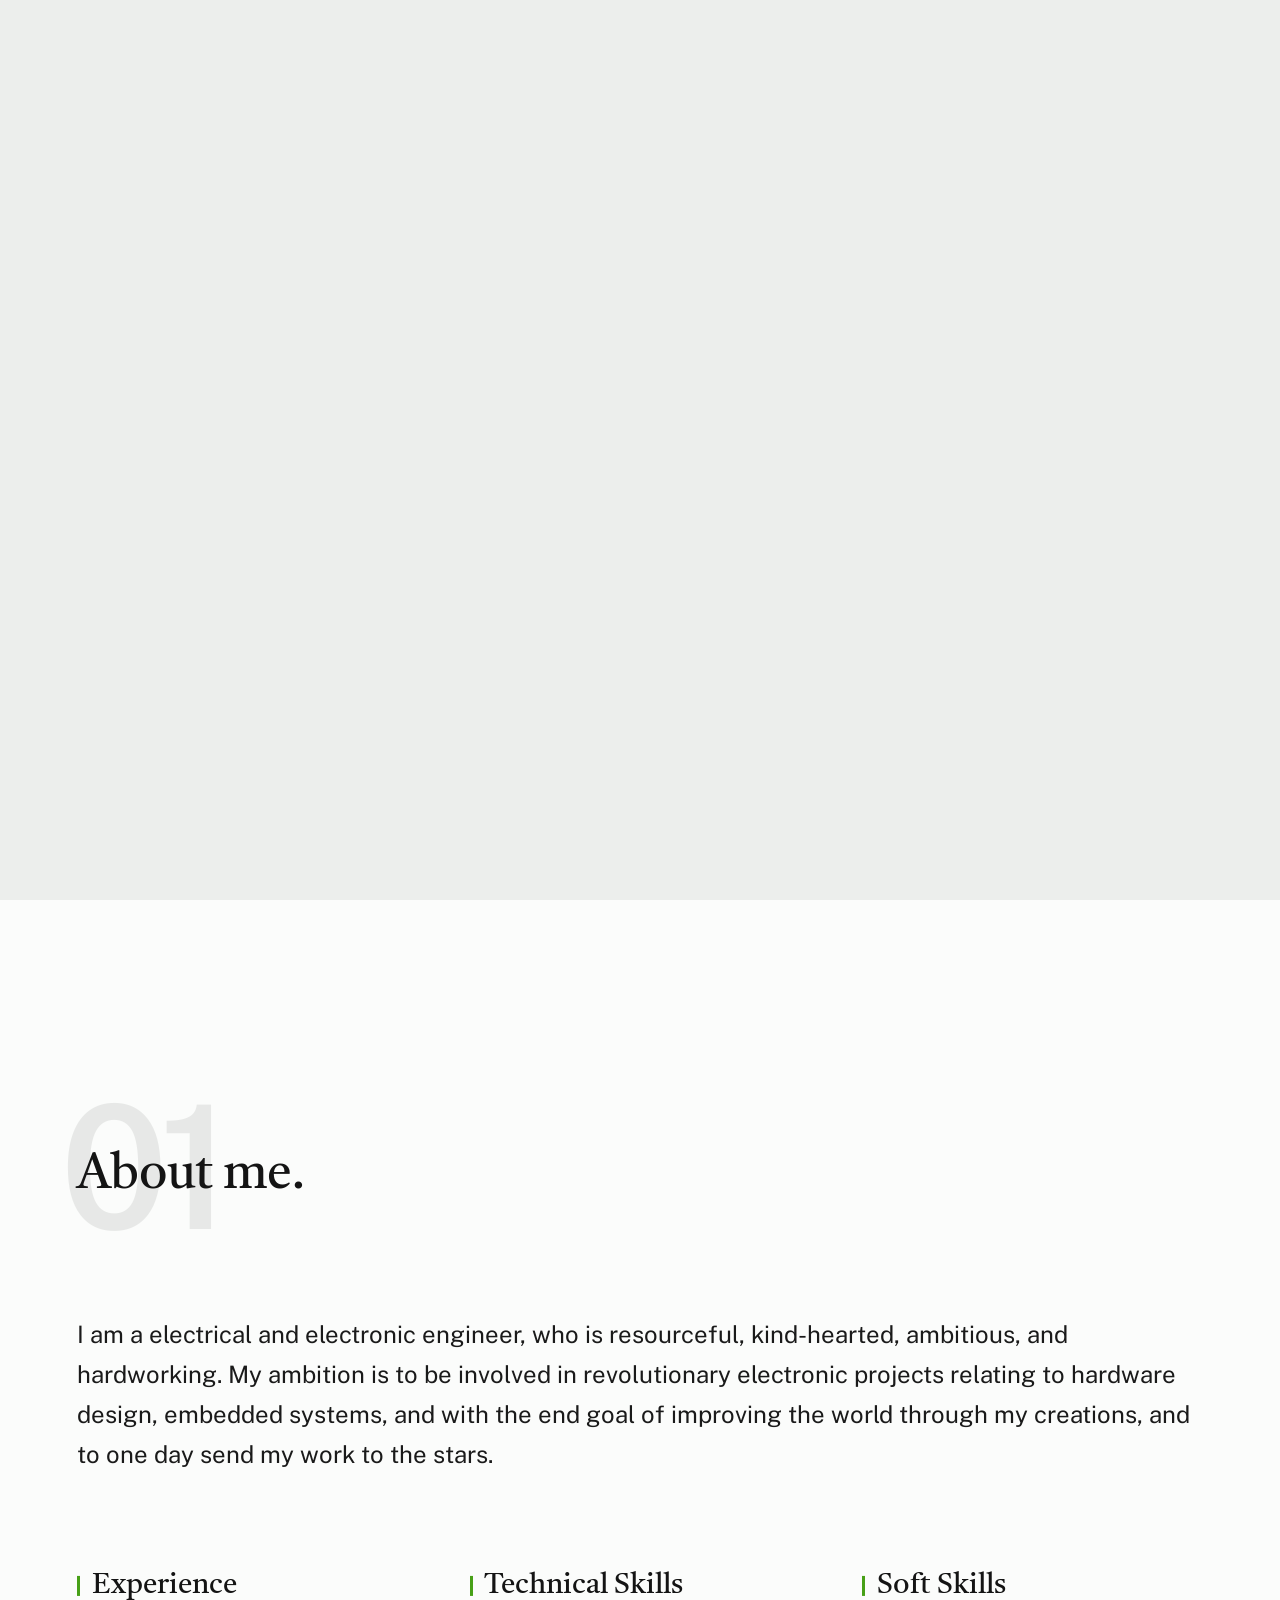
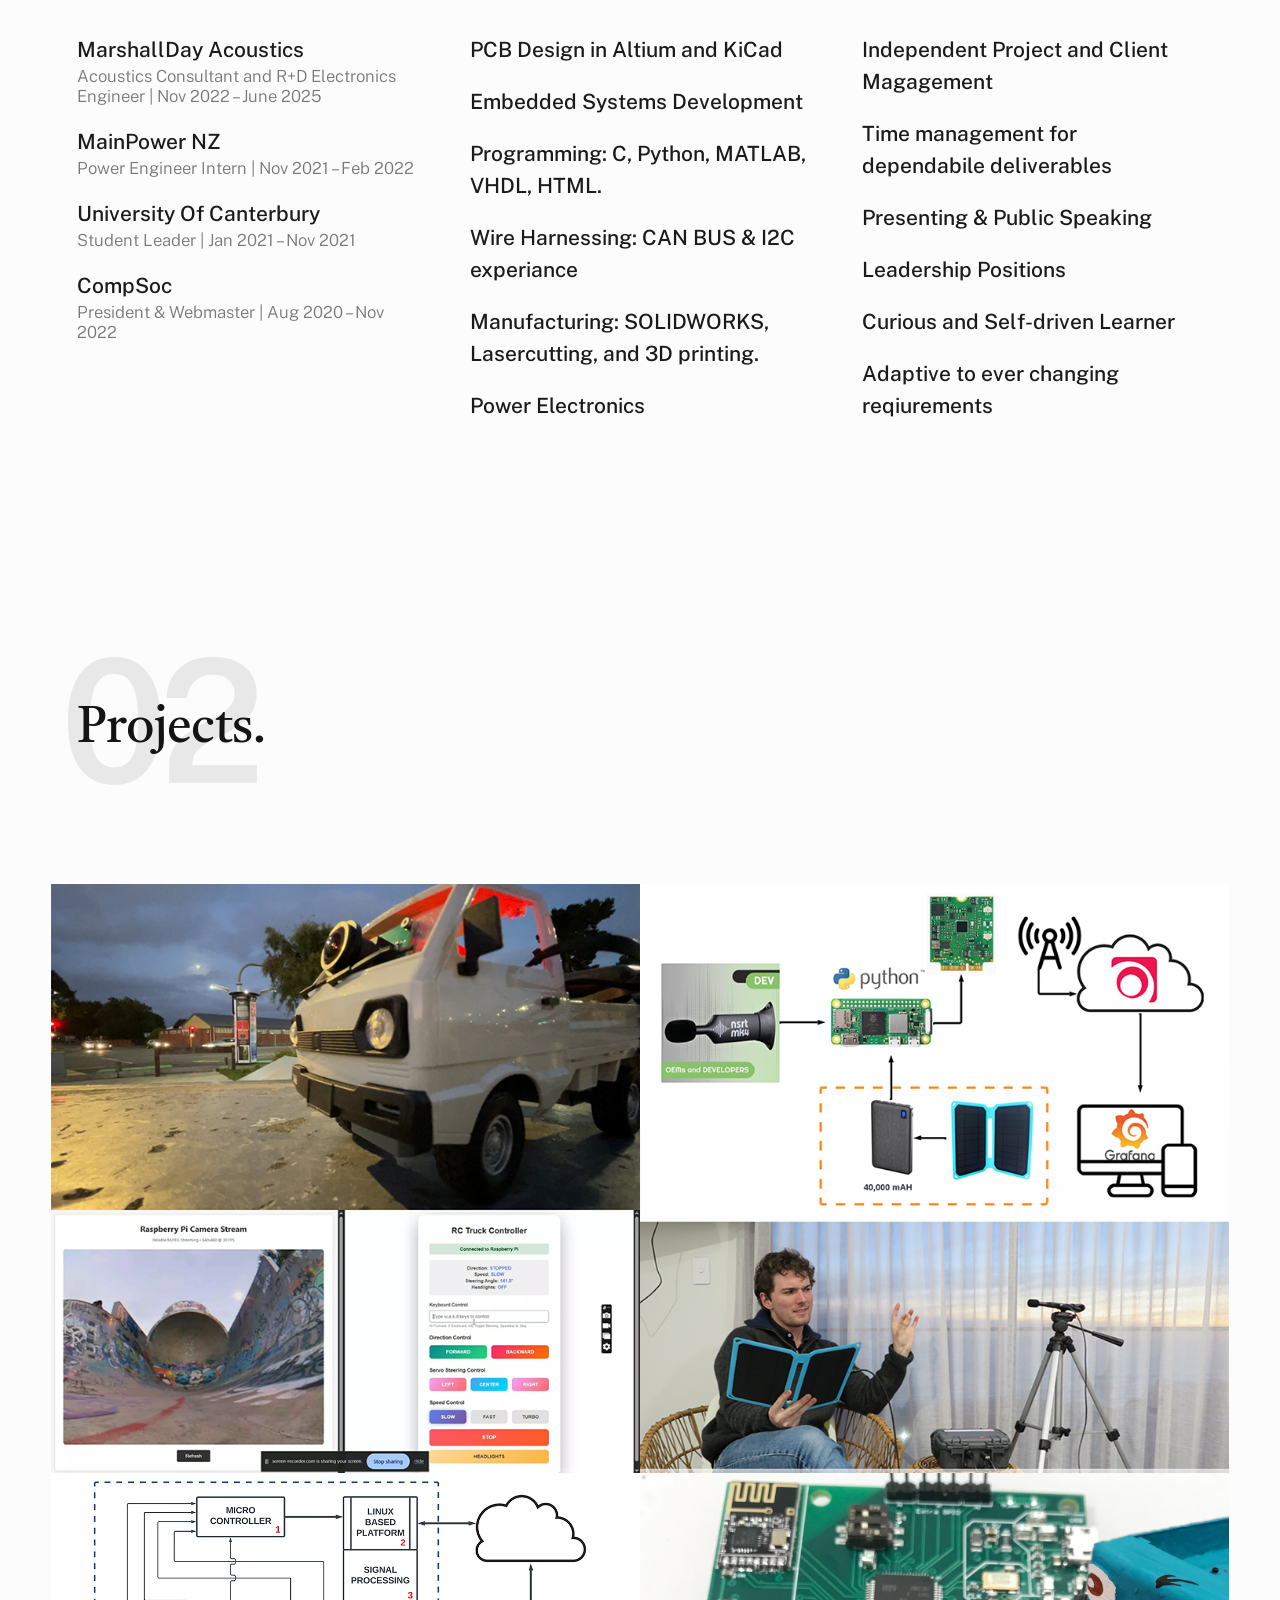
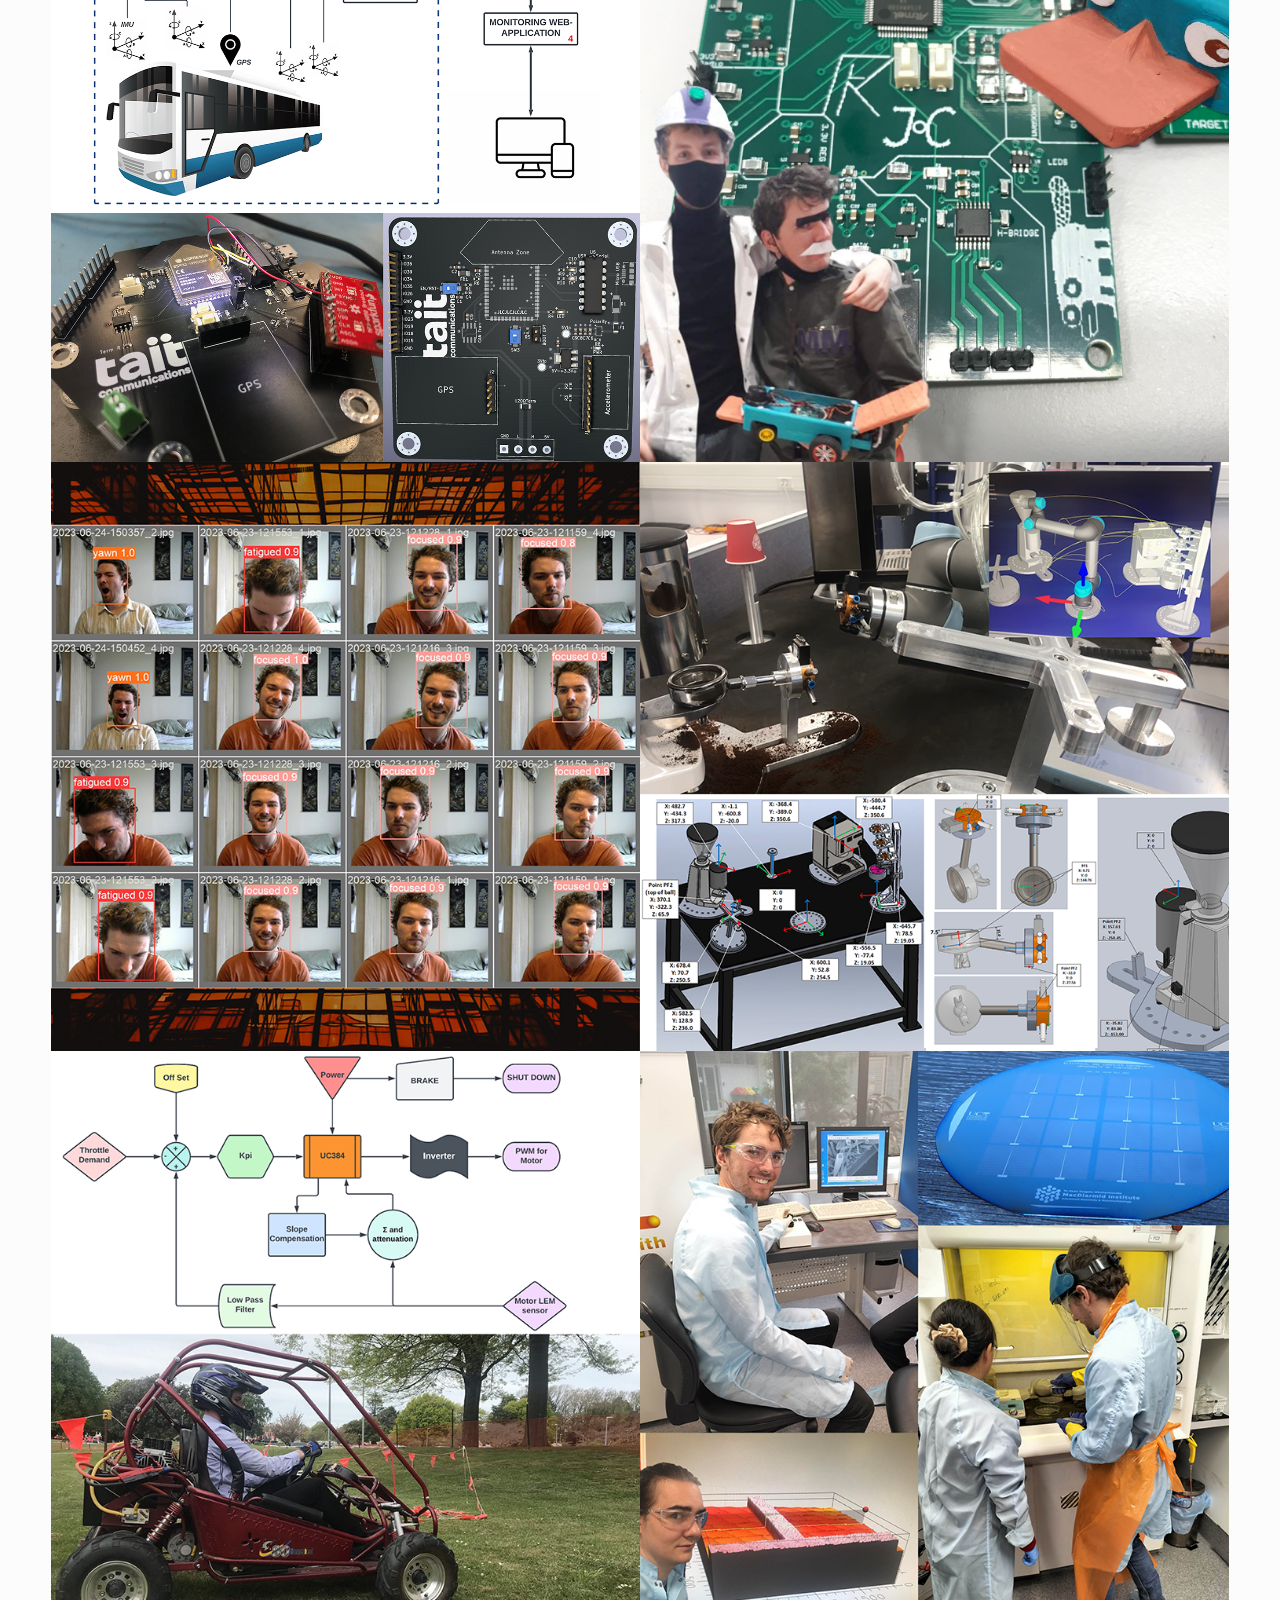
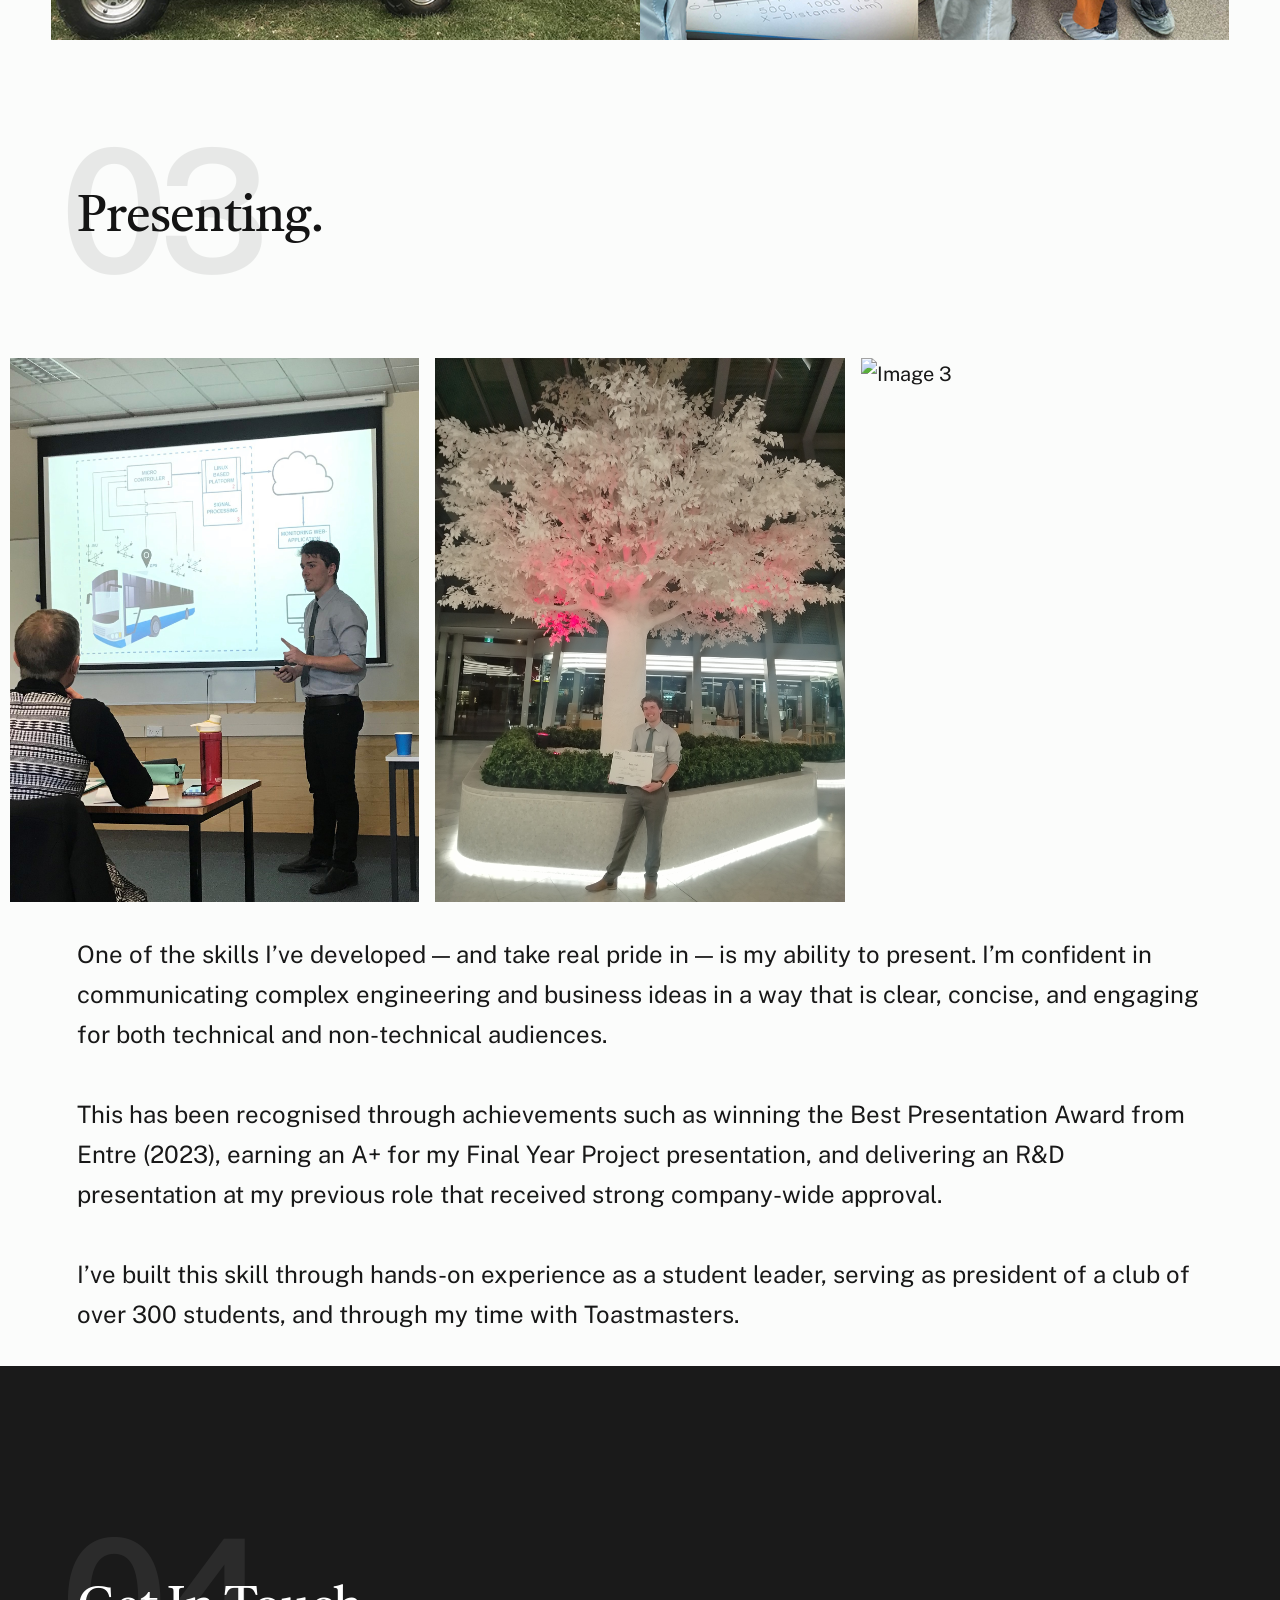
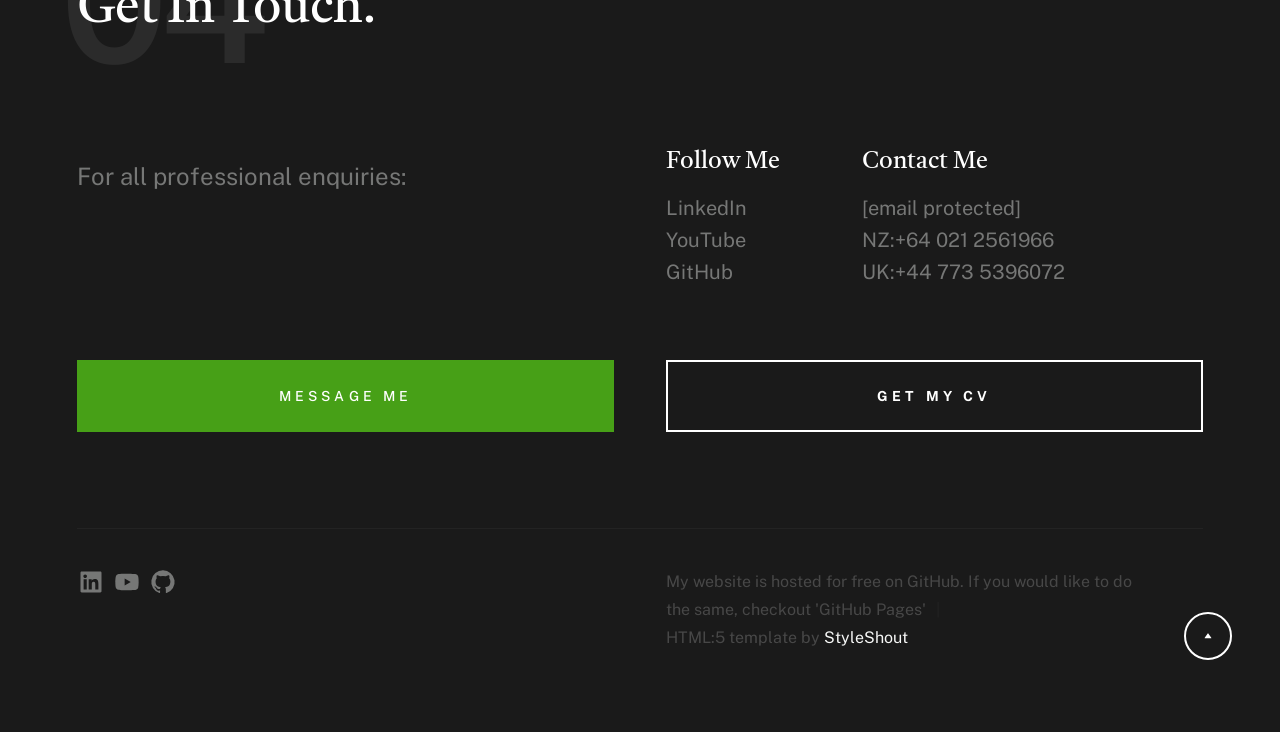
==== commit ea6988a4: "fixed image 3" ====
--- a/index.html
+++ b/index.html
@@ -438,7 +438,7 @@
                     <p class="attention-getter">
                             One of the skills I’ve developed — and take real pride in — is my ability to present. I’m confident in communicating complex engineering and business ideas in a way that is clear, concise, and engaging for both technical and non-technical audiences. <br>
                             <br>
-                            This has been recognised through achievements such as winning the Best Presentation Award at Entre (2023), earning an A+ for my Final Year Project presentation, and delivering an R&D presentation at my previous role that received strong company-wide approval. <br>
+                            This has been recognised through achievements such as winning the Best Presentation Award from Entre (2023), earning an A+ for my Final Year Project presentation, and delivering an R&D presentation at my previous role that received strong company-wide approval. <br>
                             <br>
                             I’ve built this skill through hands-on experience as a student leader, serving as president of a club of over 300 students, and through my time with Toastmasters.
                     </p>
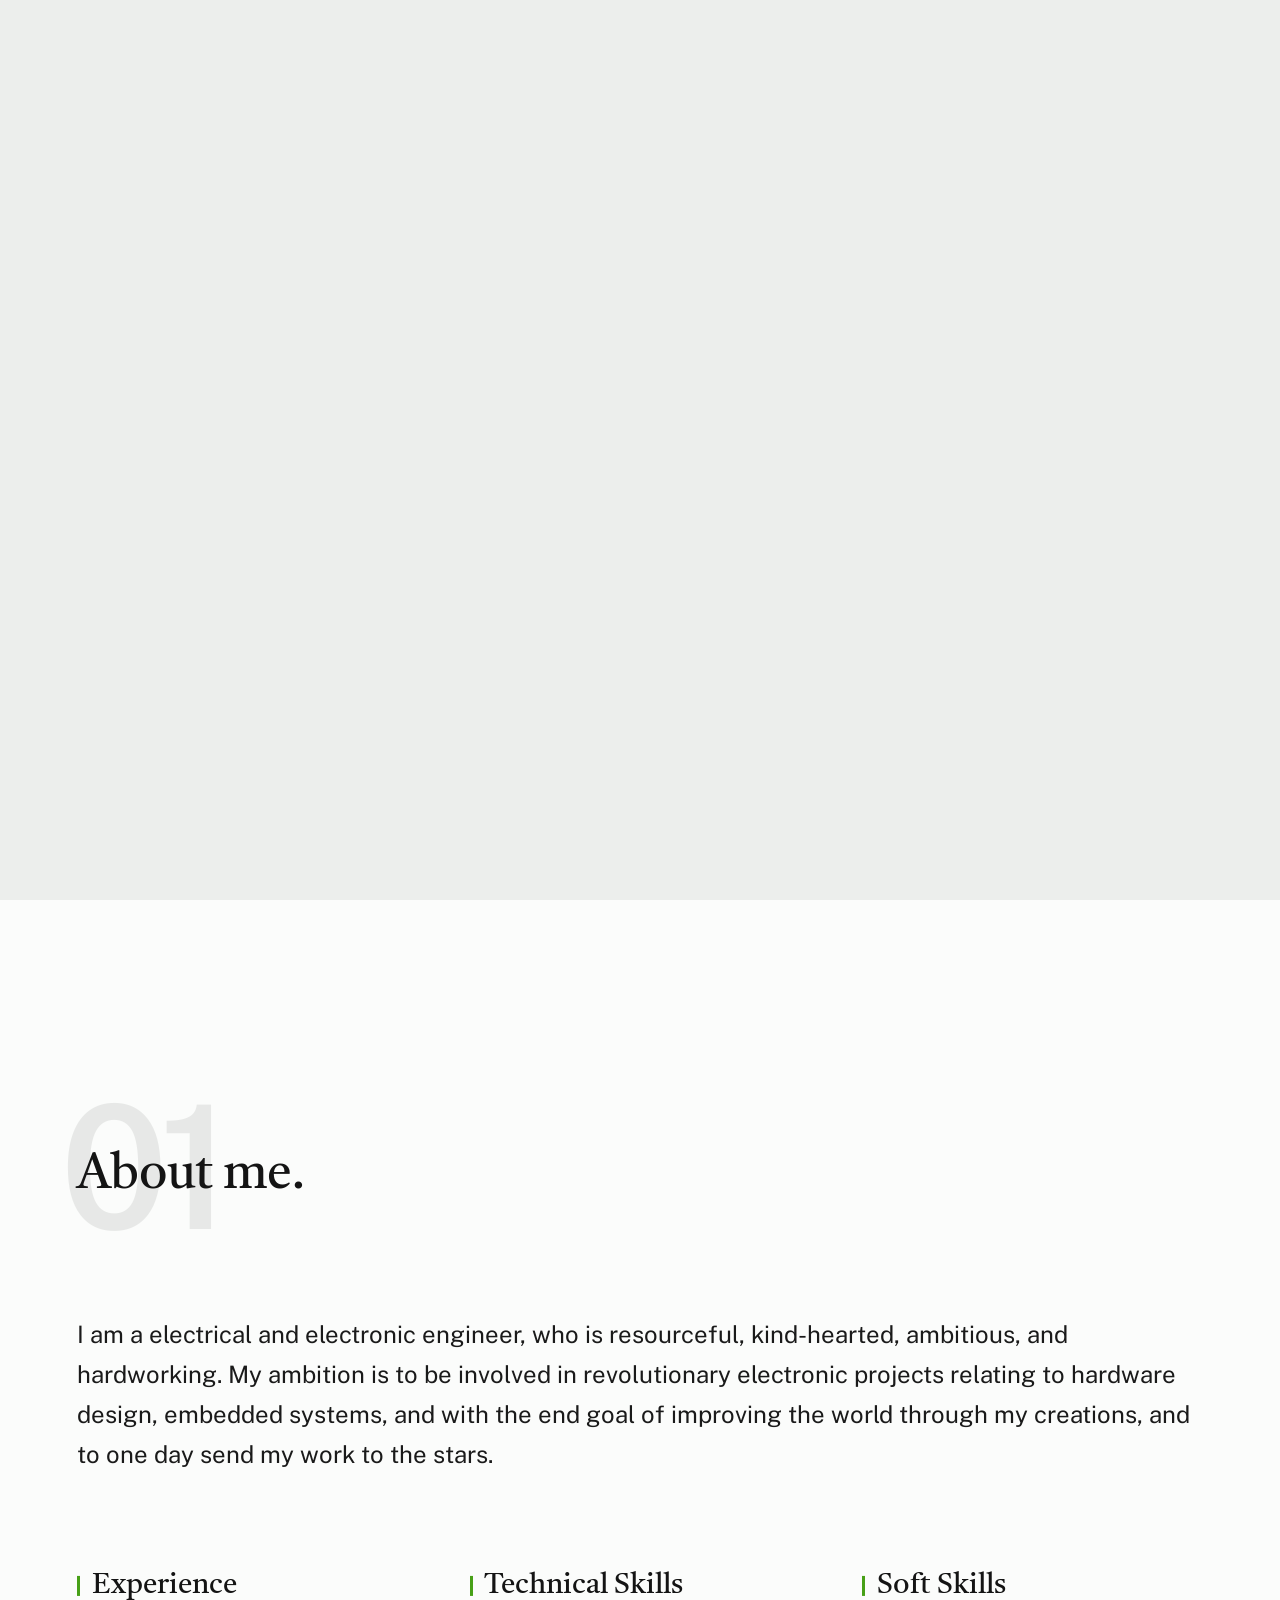
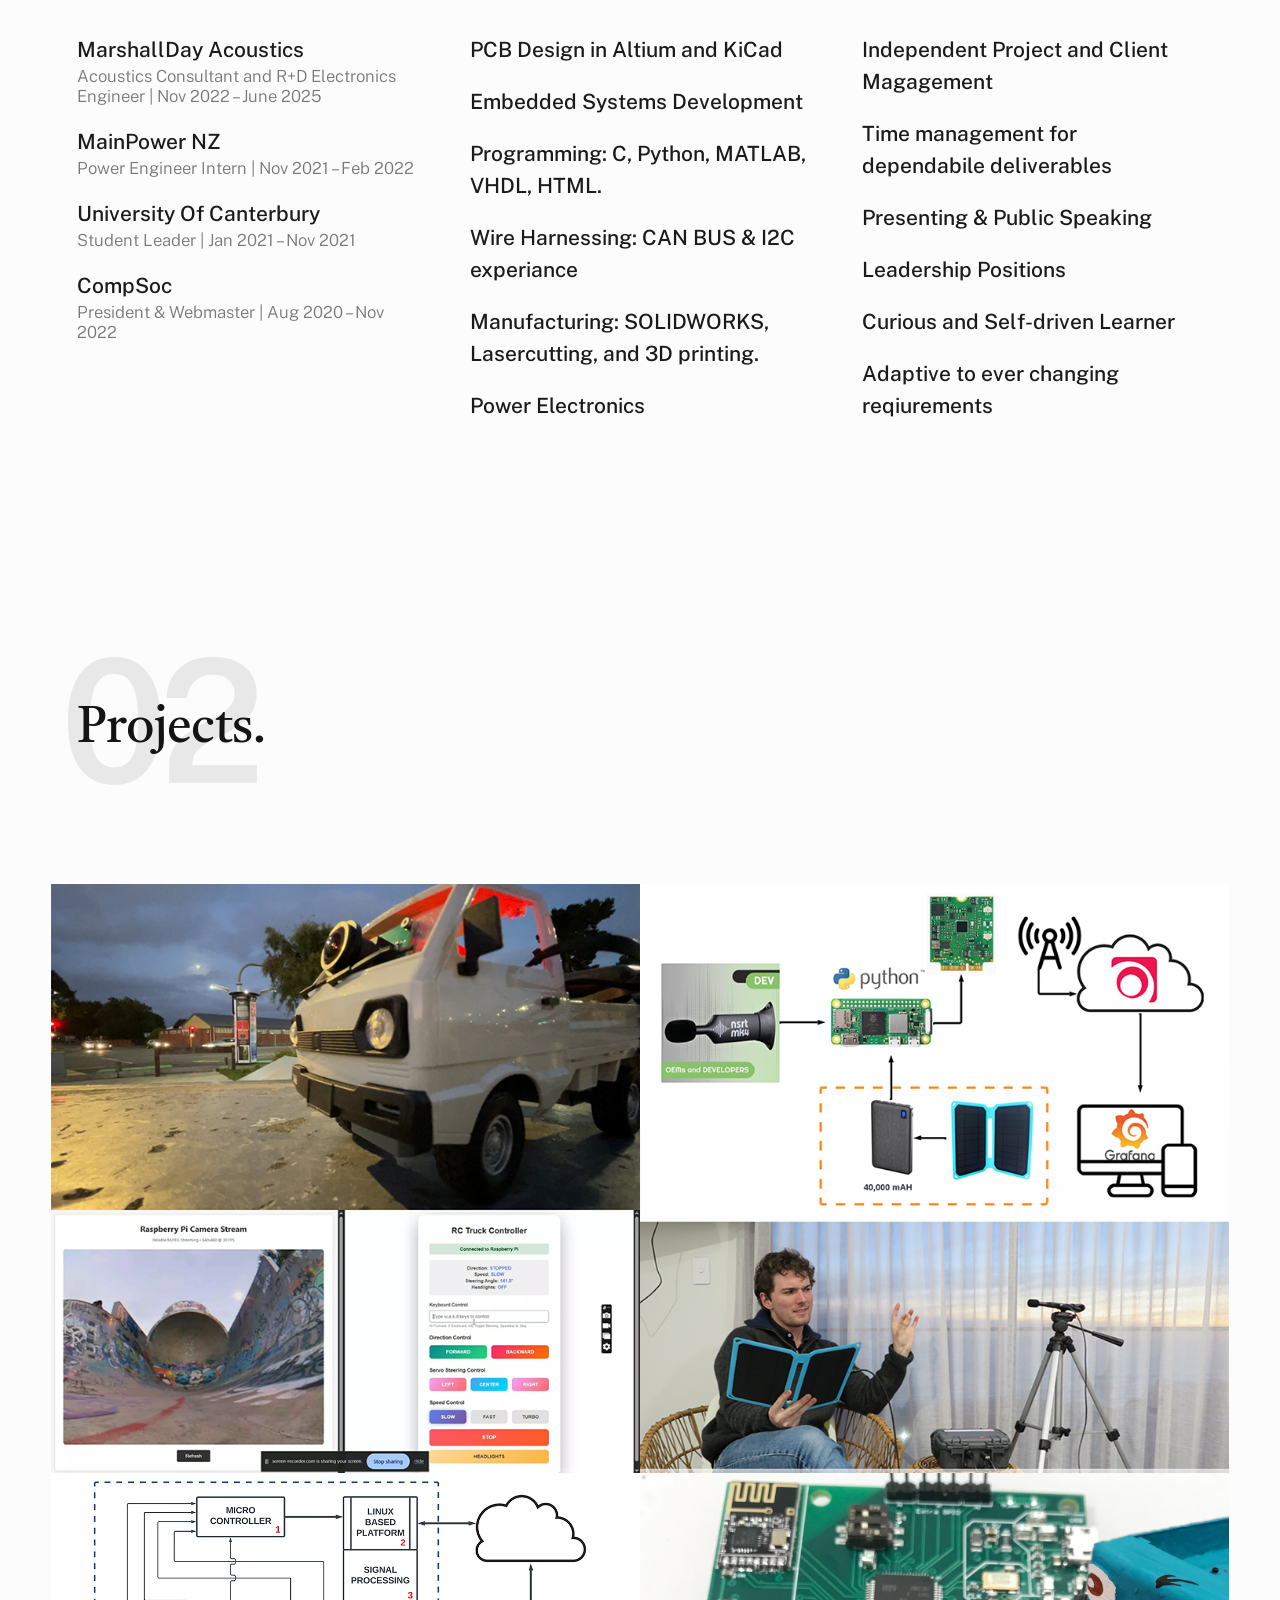
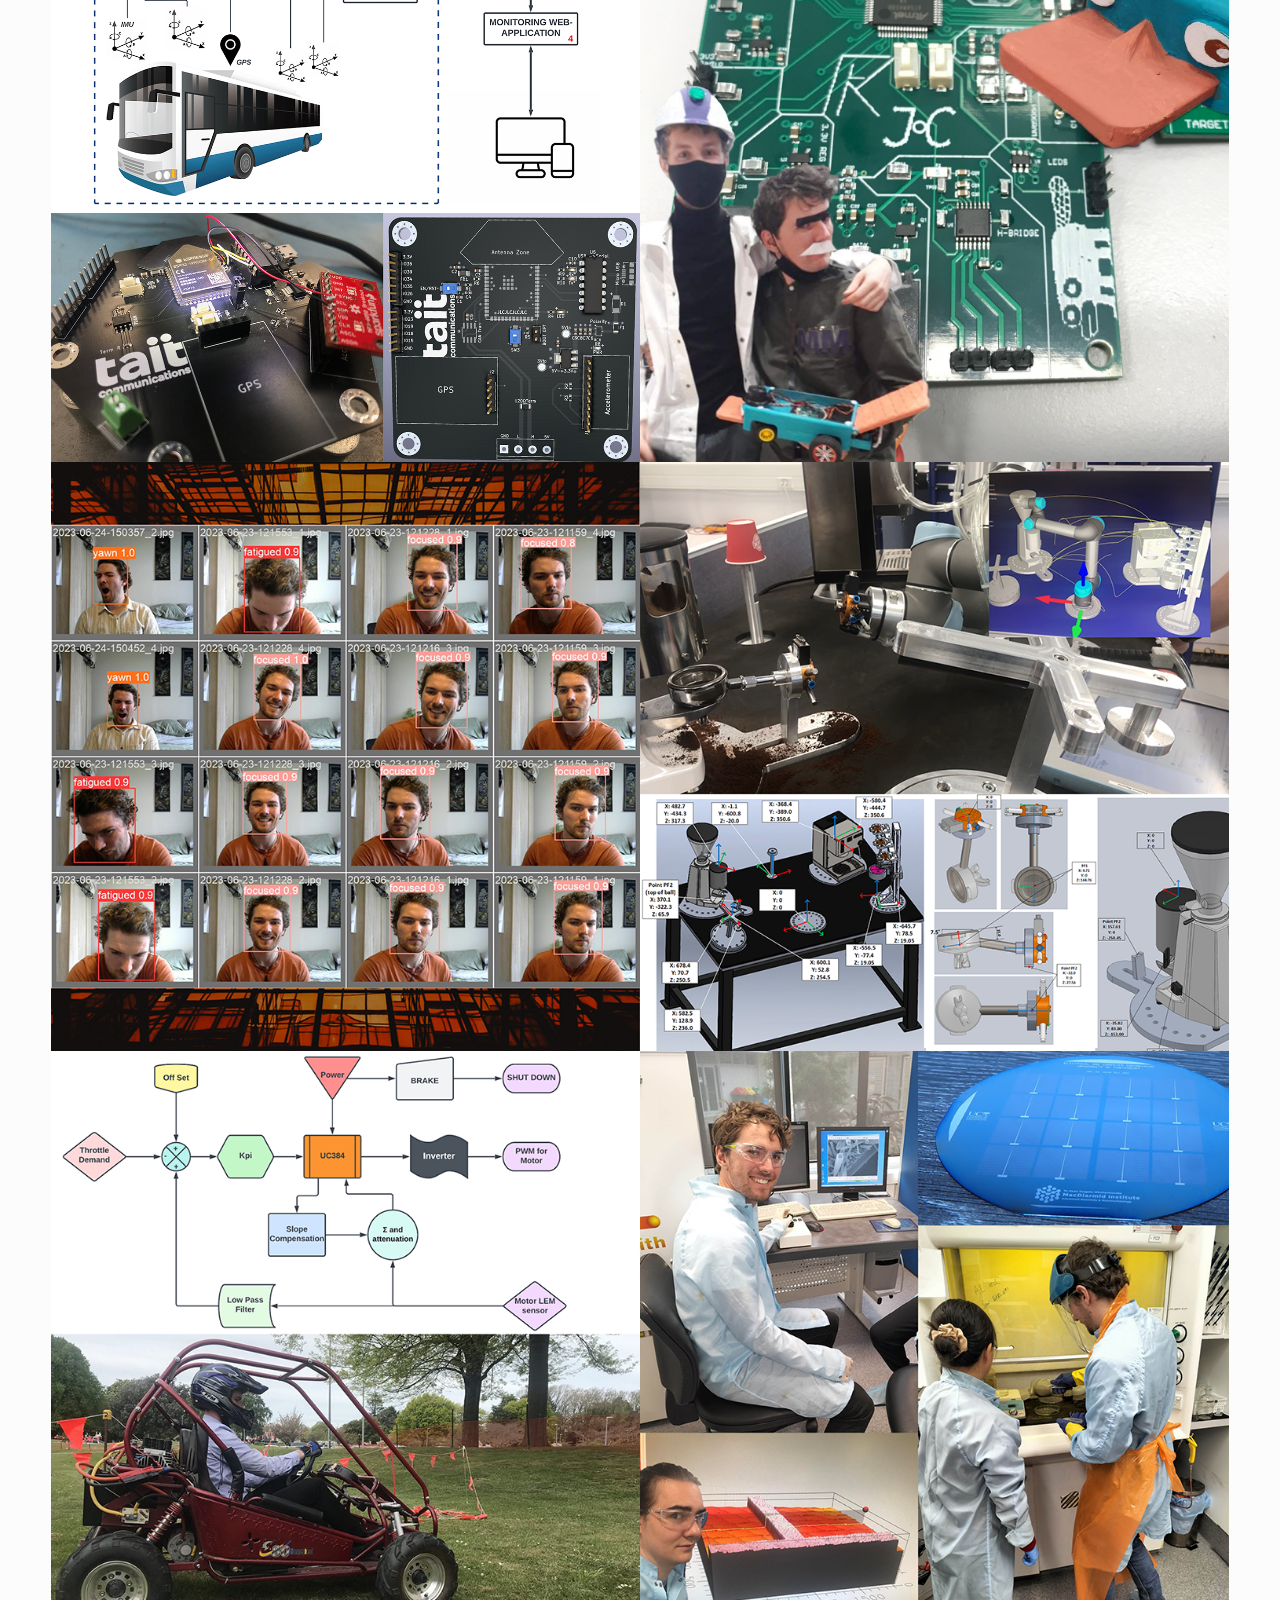
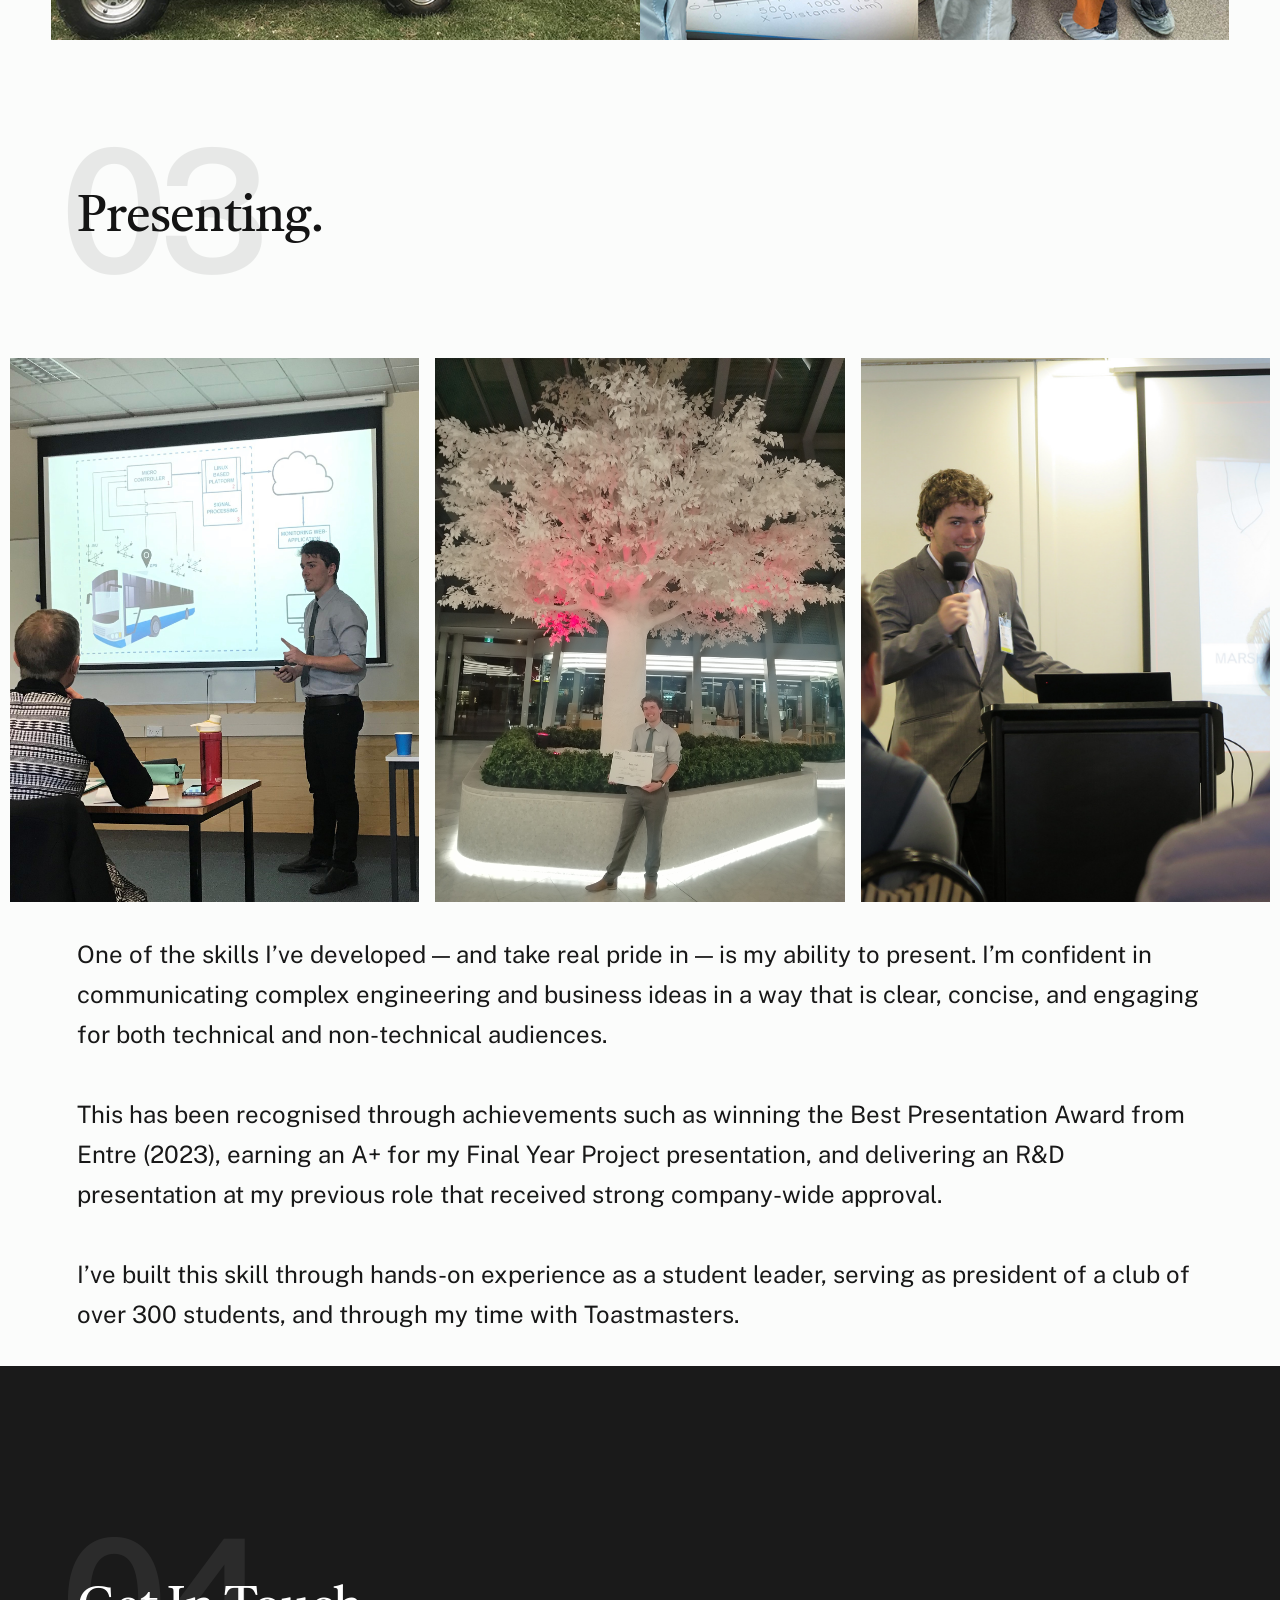
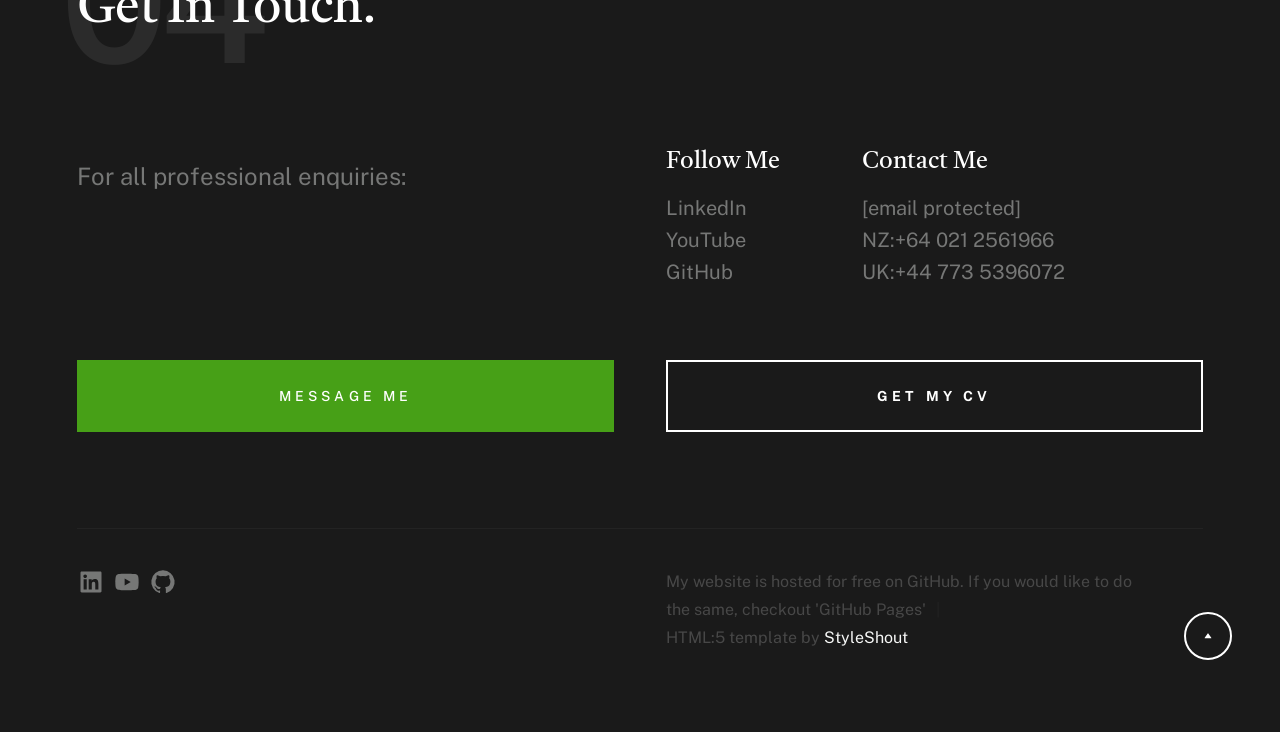
==== commit 043dd432: "image 3 actually fixed" ====
--- a/index.html
+++ b/index.html
@@ -431,7 +431,7 @@
             <div style="display: flex; gap: 16px; justify-content: center;">
                 <img src="images/FYP.jpg" alt="Image 1" style="width: 32%; object-fit: cover;">
                 <img src="images/award.jpg" alt="Image 2" style="width: 32%; object-fit: cover;">
-                <img src="images/mk3.jpg" alt="Image 3" style="width: 32%; object-fit: cover;">
+                <img src="images/MDA.jpg" alt="Image 3" style="width: 32%; object-fit: cover;">
             </div>
             <div class="row">
                 <div class="column xl-12">
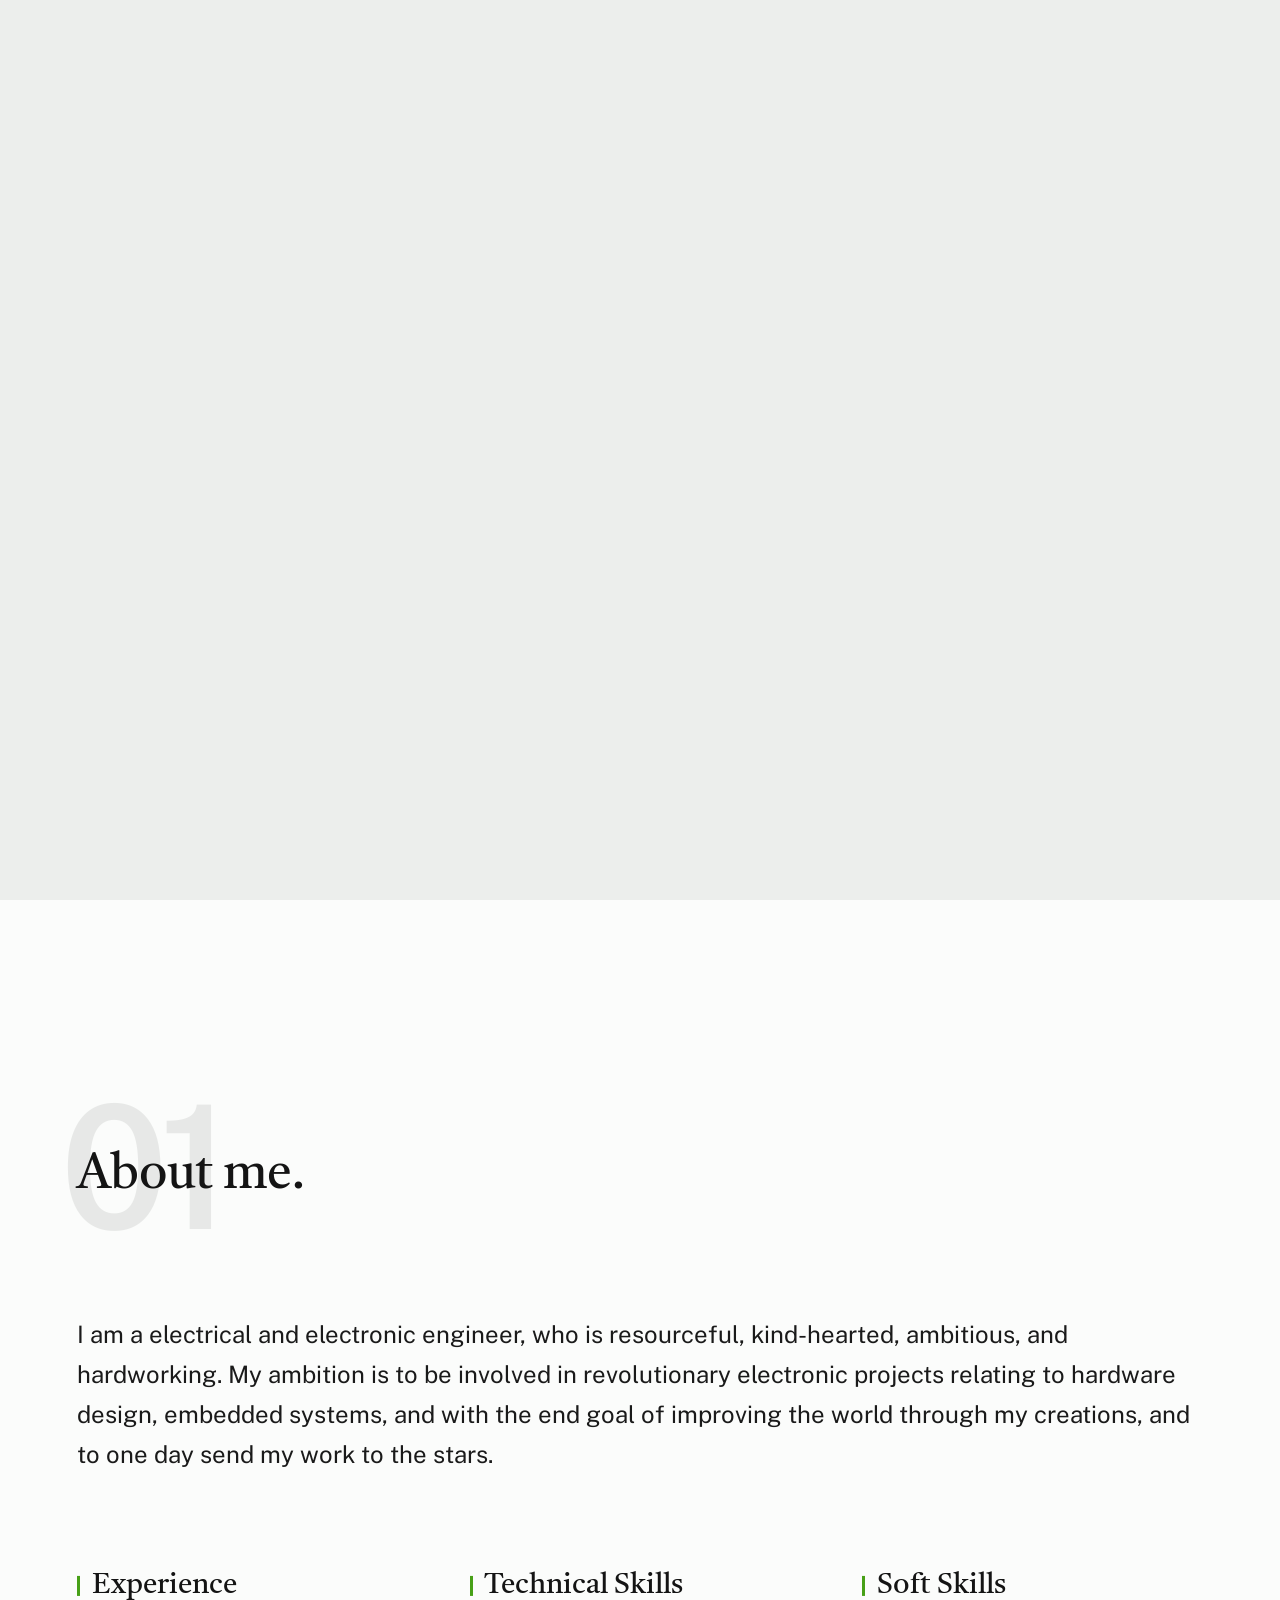
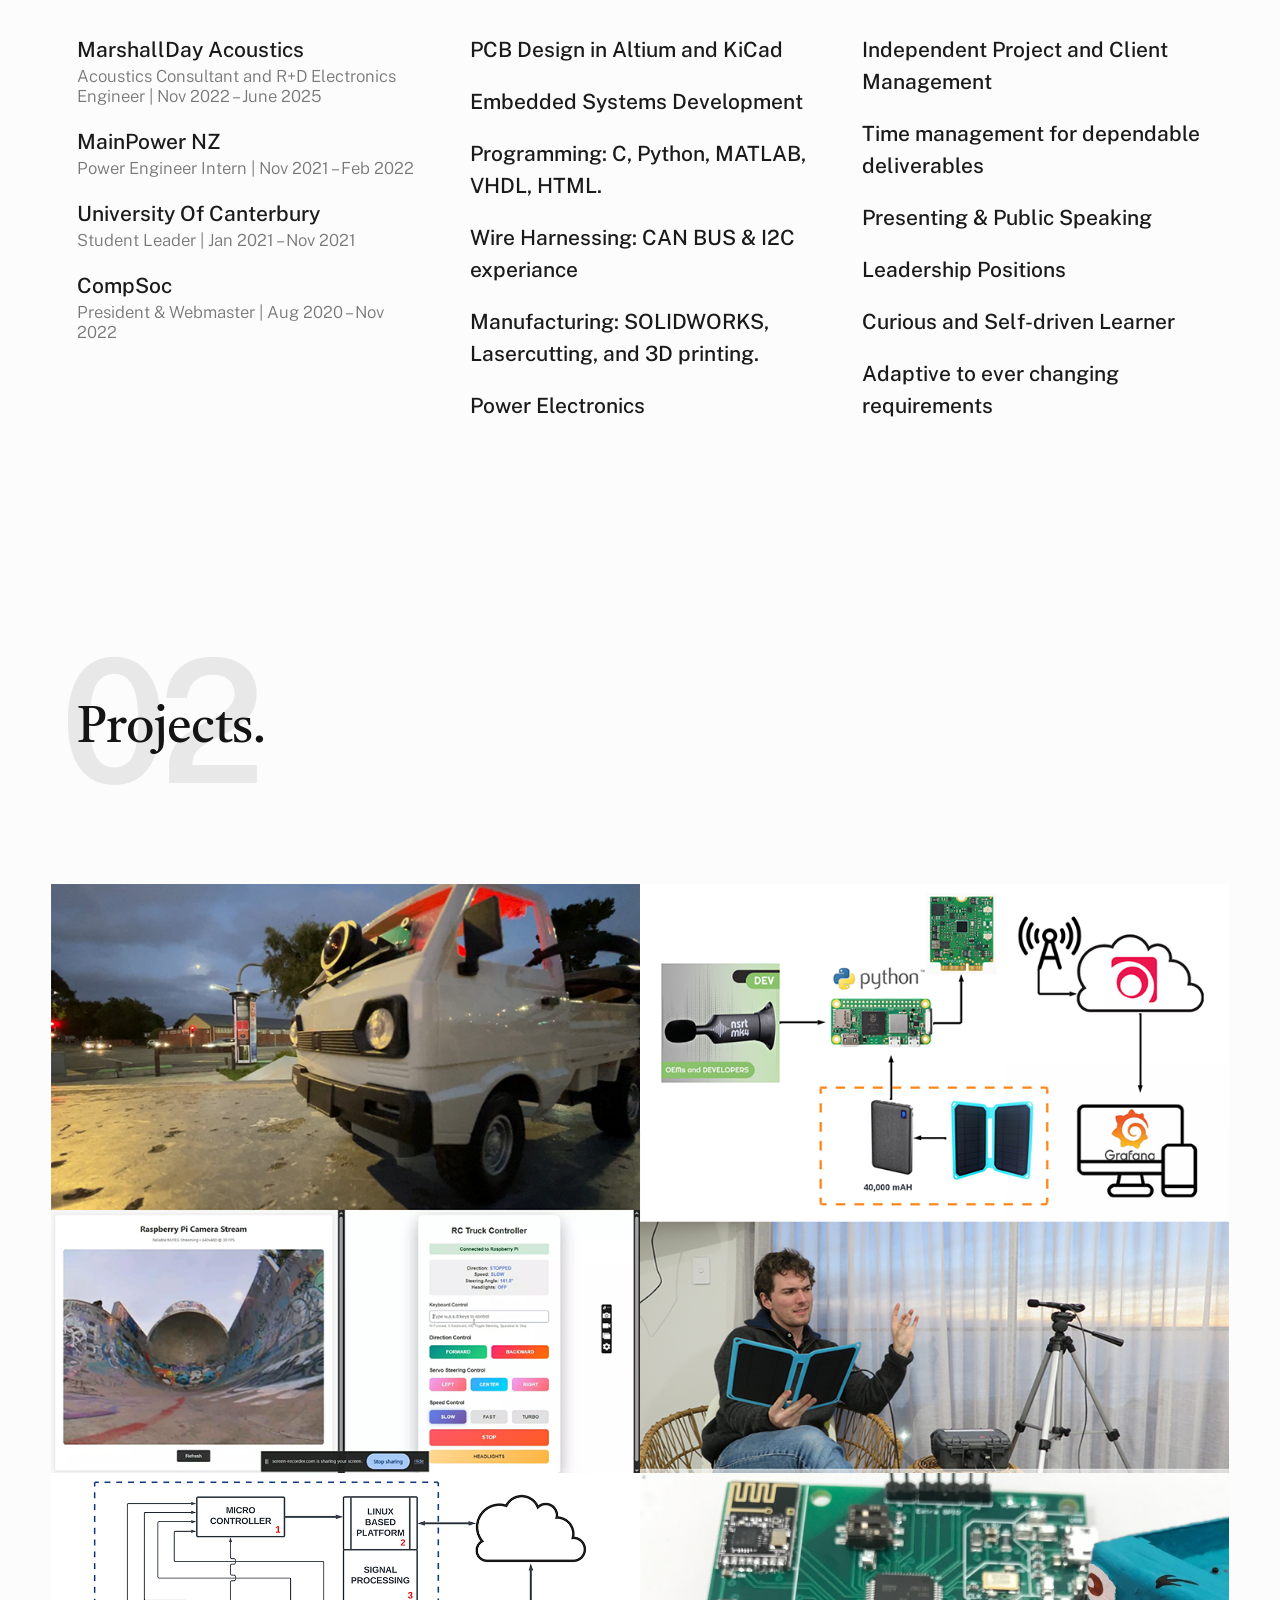
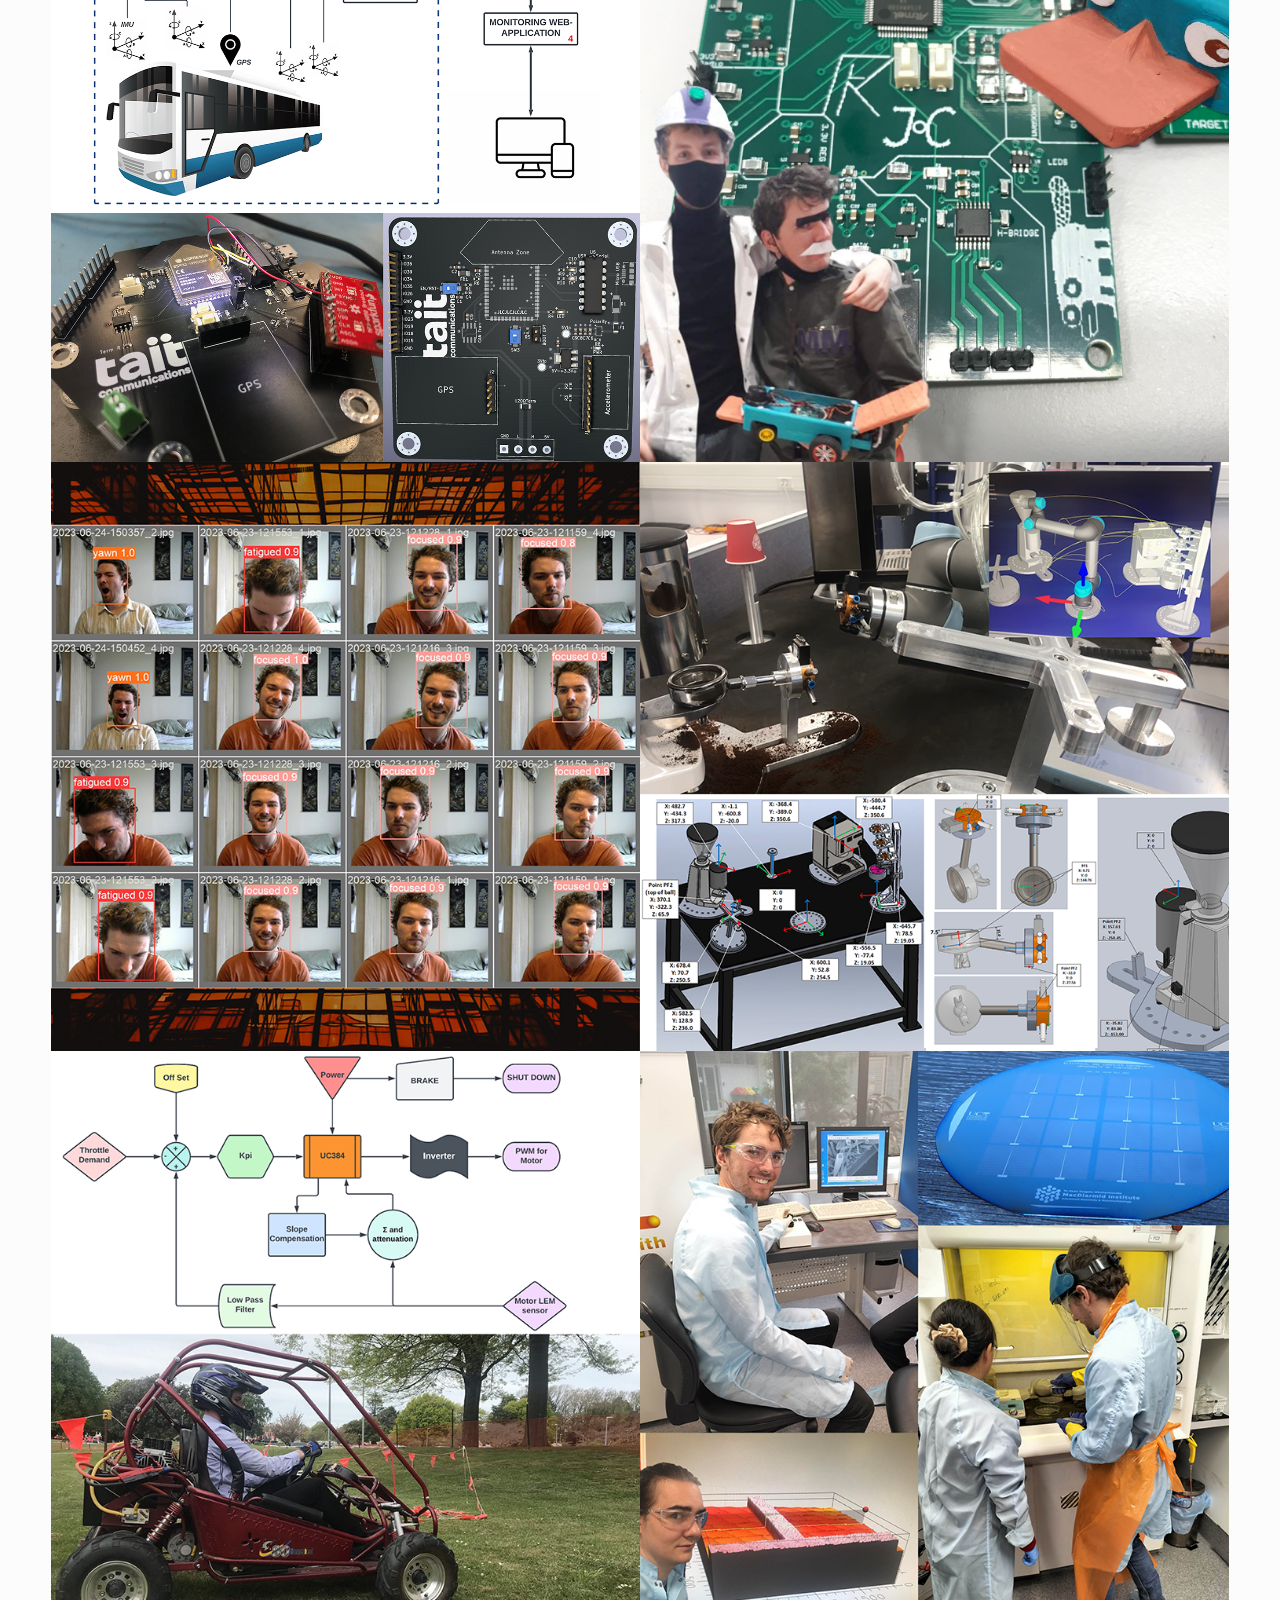
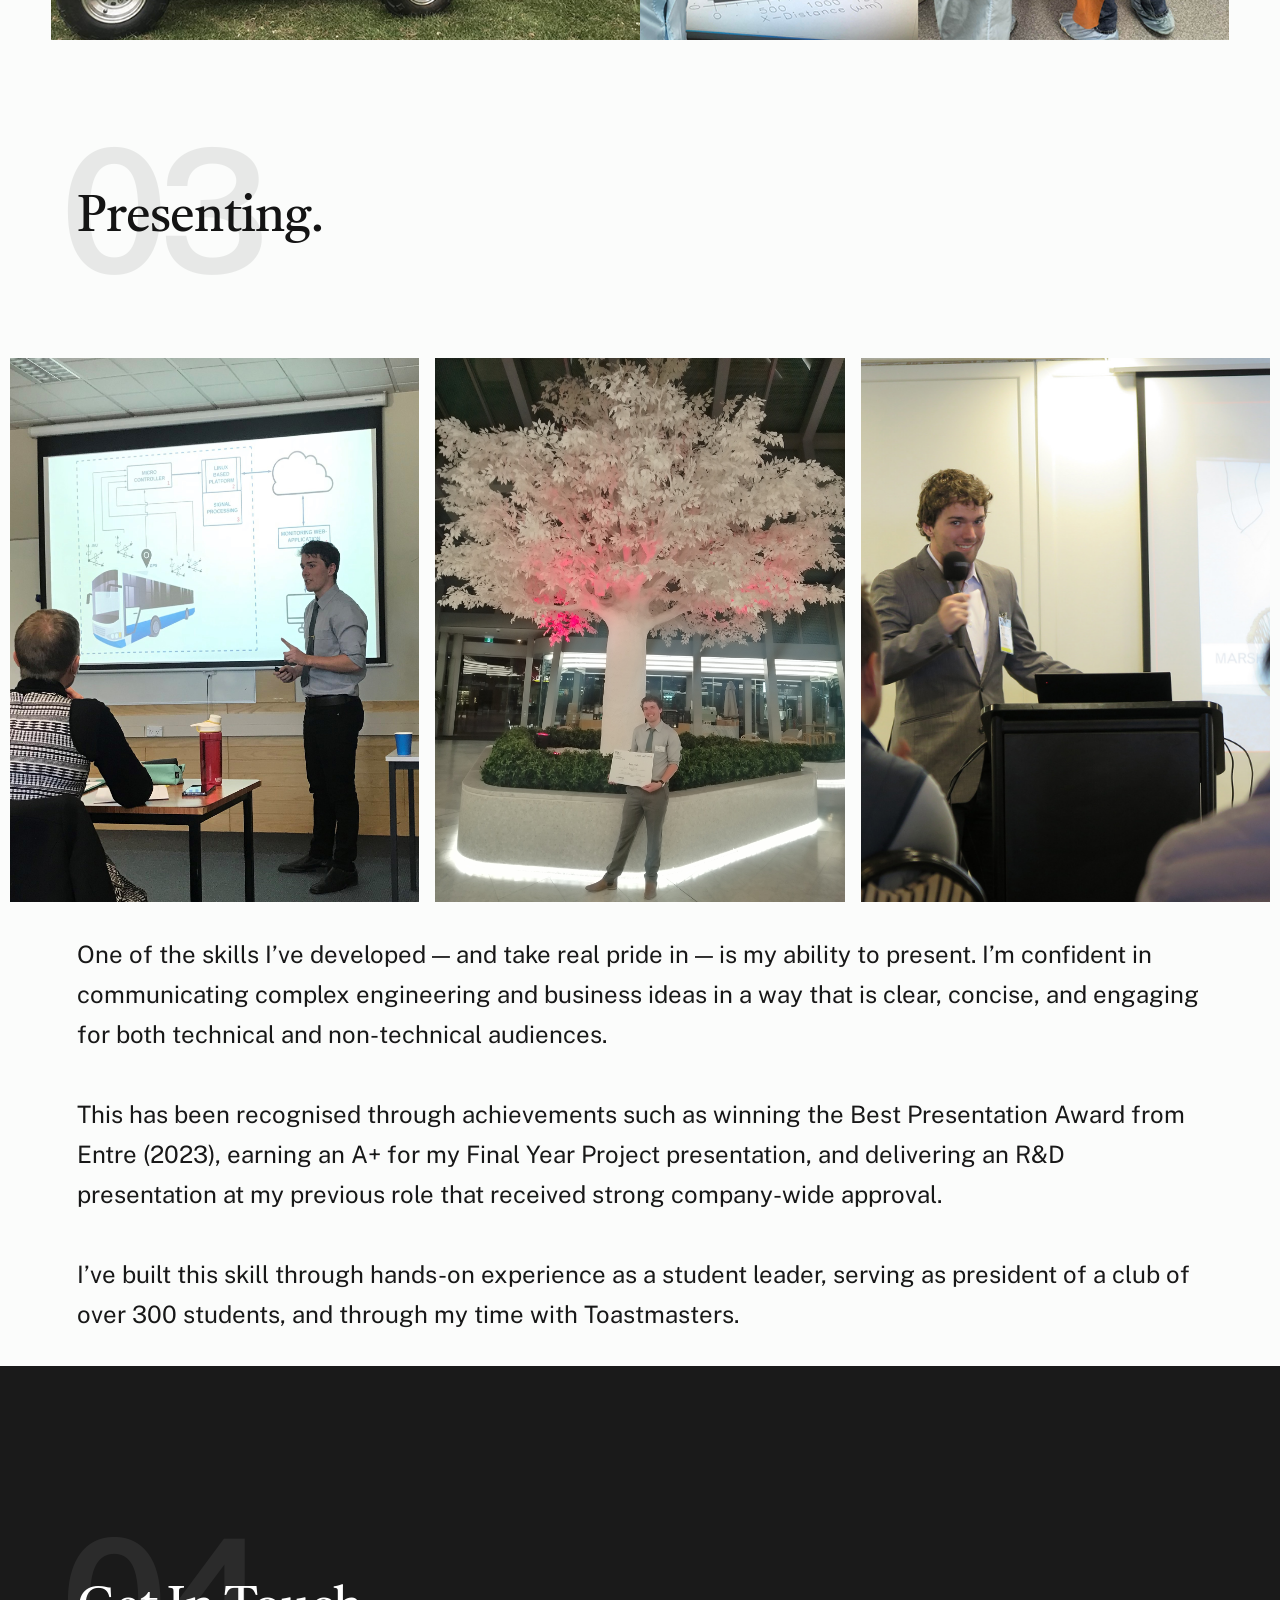
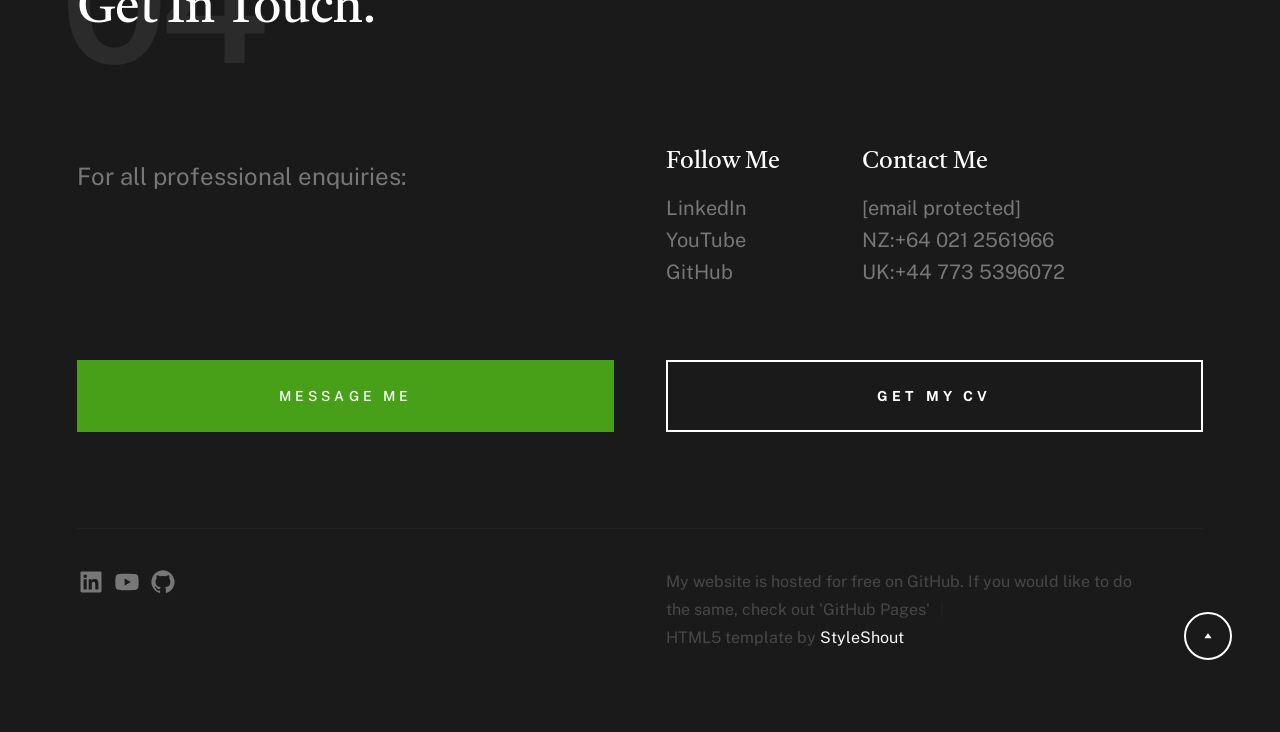
==== commit 9d8d1bc8: "fixed grammer" ====
--- a/index.html
+++ b/index.html
@@ -88,7 +88,7 @@
                         <div class="s-intro__content-pretitle text-pretitle">Kia Ora</div>
                         <h1 class="s-intro__content-title">
                         I'm Forester King, <br>
-                        an Electronic Engineer who reaches for the stars
+                        an electronic engineer who reaches for the stars
                         </h1>                         
 
                         <div class="s-intro__content-btns">
@@ -217,10 +217,10 @@
 
                             <ul class="s-about__list">
                                 <li>
-                                    Independent Project and Client Magagement
-                                </li>
-                                <li>
-                                    Time management for dependabile deliverables
+                                    Independent Project and Client Management
+                                </li>
+                                <li>
+                                    Time management for dependable deliverables
                                 </li>
                                 <li>
                                     Presenting & Public Speaking
@@ -232,7 +232,7 @@
                                     Curious and Self-driven Learner
                                 </li>
                                 <li>
-                                    Adaptive to ever changing reqiurements
+                                    Adaptive to ever changing requirements
                                 </li>
                             </ul>
                         </div> <!--end s-about__block -->
@@ -329,8 +329,8 @@
 
                     <div class="glightbox-desc entry__desc-04">
                         <p>
-                        Together our group of four developed a ‘Wacky Racer’ which is a remotely controlled vehicle that used surface mount PCBs and fly by wire technology to control the vehicle.<br>
-                        From processing-unit, to programming, to chassis, all aspects of our wacky racer was custom made. The controller was located in the users hat and would control the car via head movements.
+                        Our group developed a ‘Wacky Racer’ which is a remotely controlled vehicle that used surface mount PCBs and fly by wire technology to control the vehicle.<br>
+                        From processing-unit, to programming, to chassis, all aspects of our wacky racer were custom made. The controller was located in the user's hat and would control the car via head movements.
                         </p>
                     </div>
                 </div> <!-- entry -->
@@ -348,7 +348,7 @@
 
                     <div class="glightbox-desc entry__desc-05">
                         <p>
-                        For my Computer Vision course, I developed a realtime program to detect student focus and fatigue using AI deep learning. The AI operats on a local GTX970 graphics card and does not reqiure special hardware. Built with PyTorch and the YOLOv5 object detection algorithm, the model was trained on labelled images of focused and fatigued states, including posture and yawning. 
+                        For my Computer Vision course, I developed a realtime program to detect student focus and fatigue using AI deep learning. The AI operates on a local GTX970 graphics card and does not require special hardware. Built with PyTorch and the YOLOv5 object detection algorithm, the model was trained on labelled images of focused and fatigued states, including posture and yawning. 
                         <a href="https://youtu.be/8vs1xRZ1rtA?si=Uu-952DbCQc7P12-">Project Link</a>.
                         </p>
                     </div>
@@ -529,8 +529,8 @@
                 <div class="column xl-6 lg-12">
                     <p class="ss-copyright">
                         <span>My website is hosted for free on GitHub. 
-                            If you would like to do the same, checkout 'GitHub Pages'</span> 
-                        <span>HTML:5 template by <a href="https://styleshout.com/">StyleShout</a></span>
+                            If you would like to do the same, check out 'GitHub Pages'</span> 
+                        <span>HTML5 template by <a href="https://styleshout.com/">StyleShout</a></span>
                     </p>
                 </div>
 
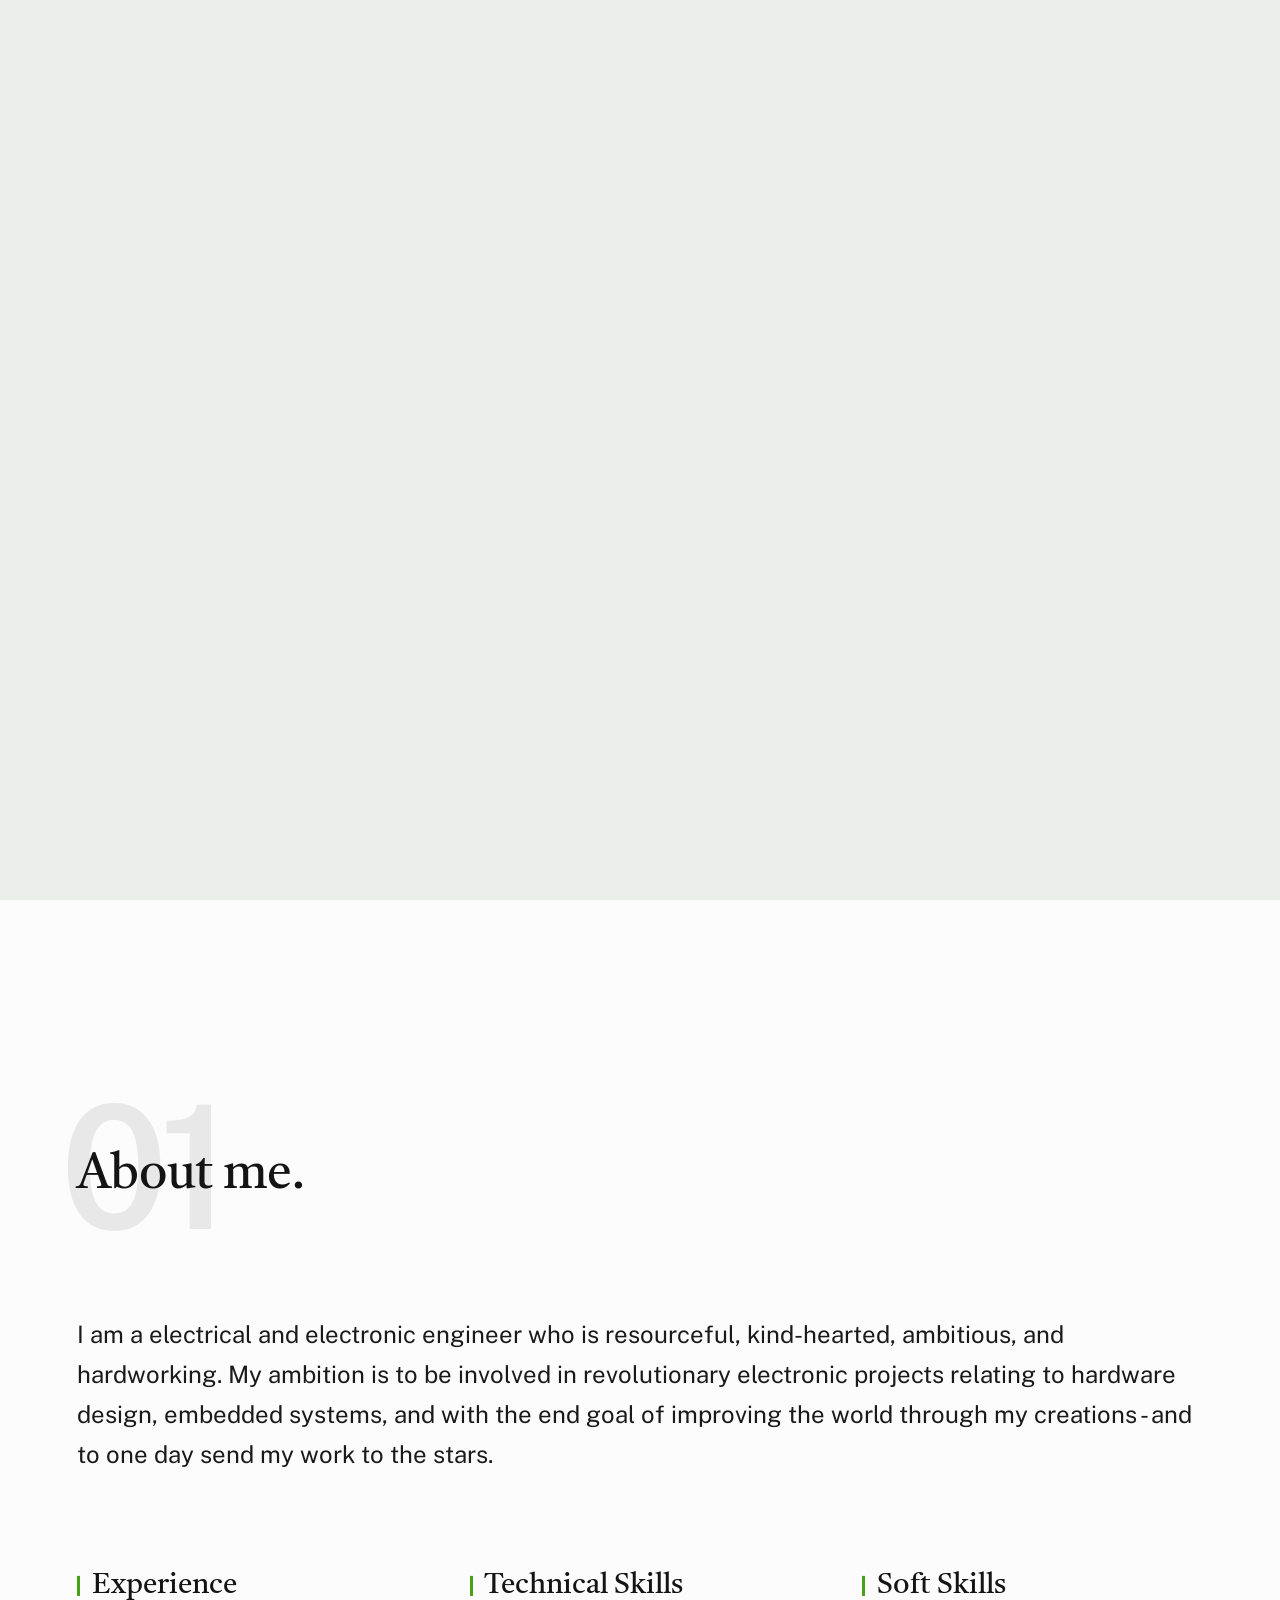
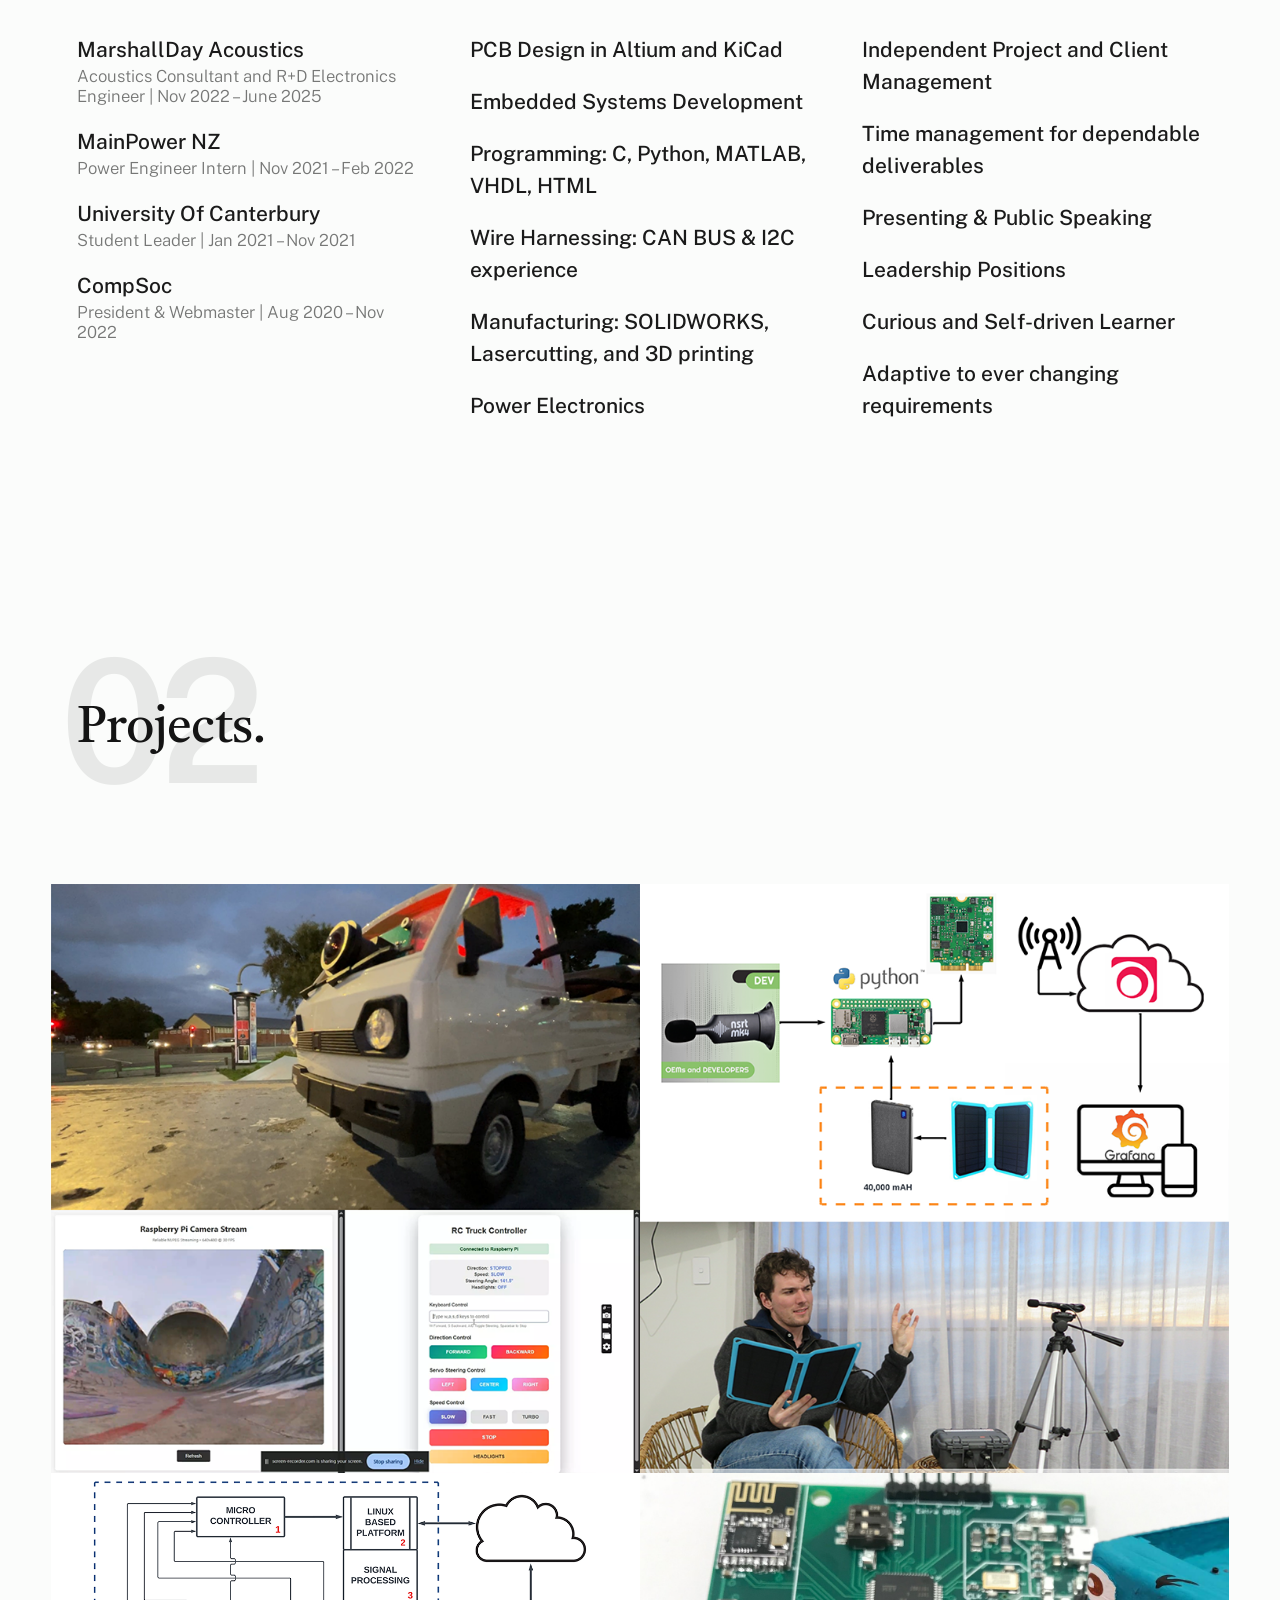
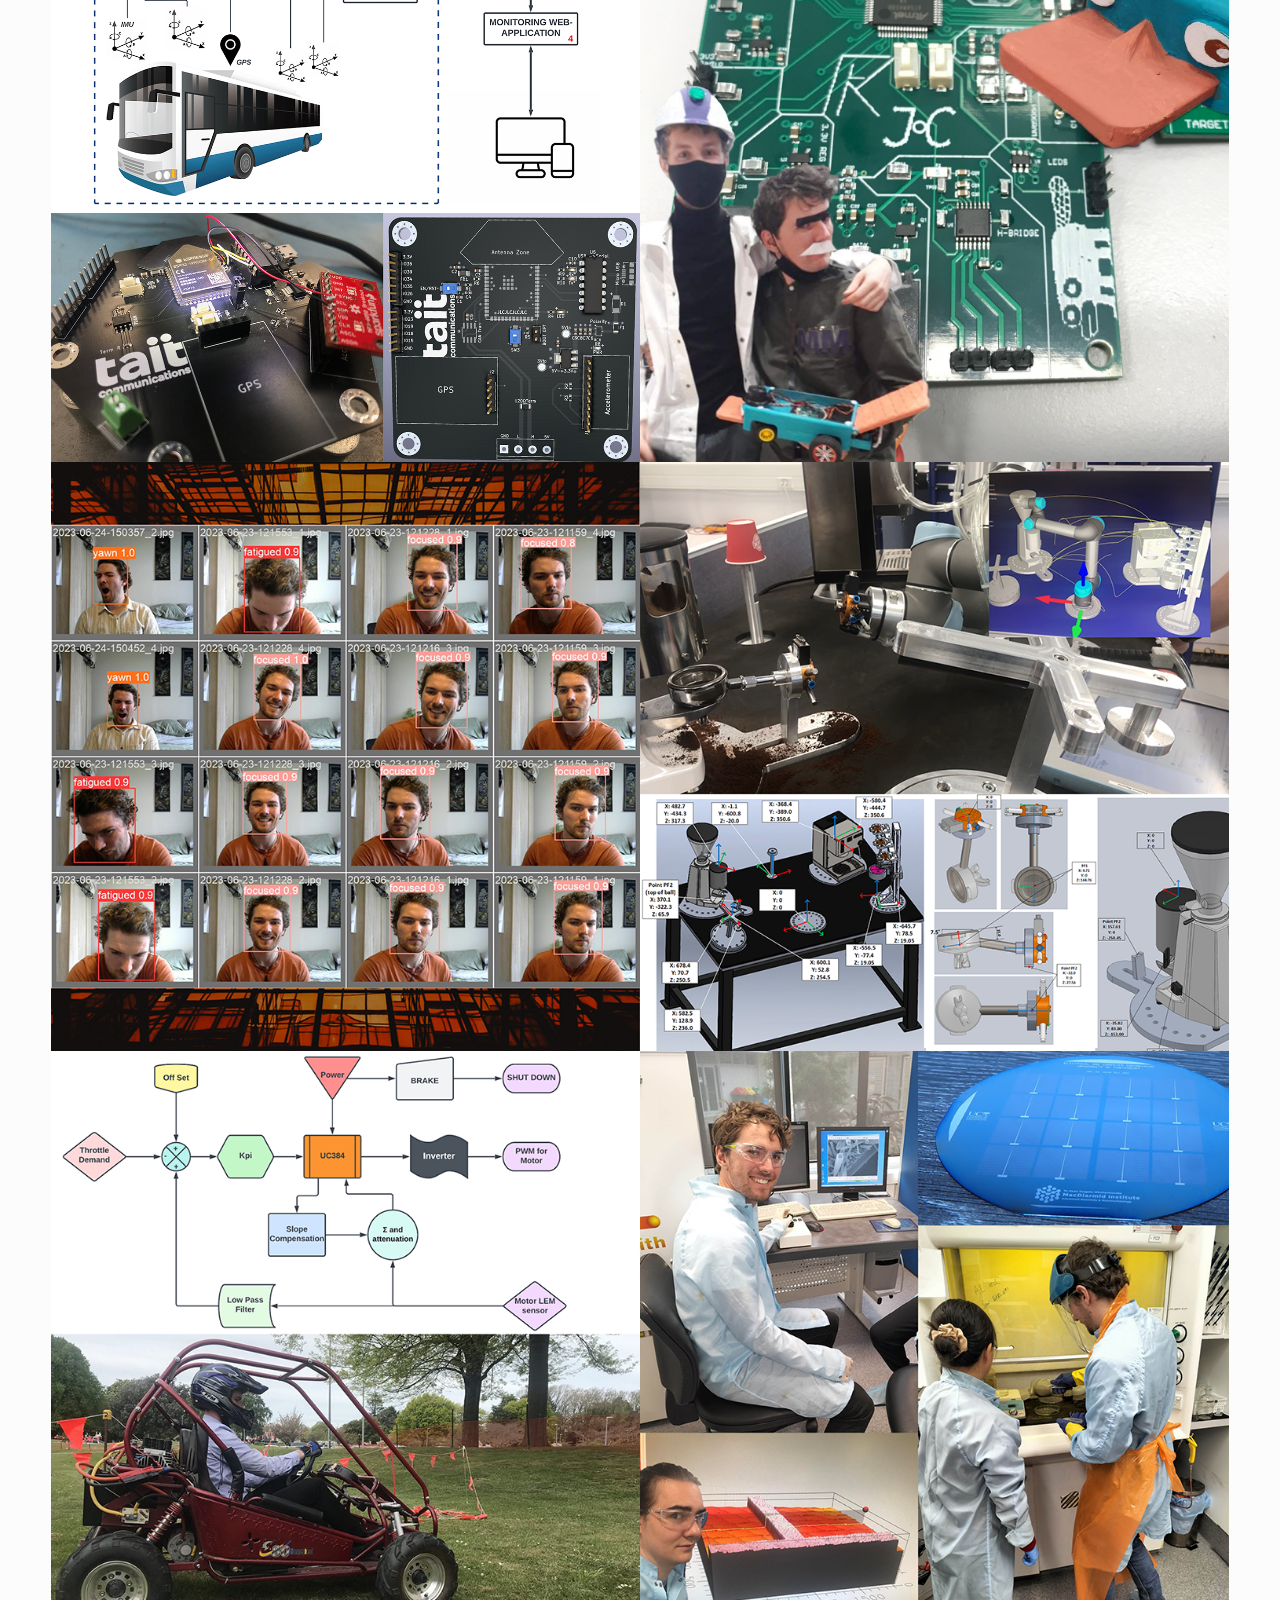
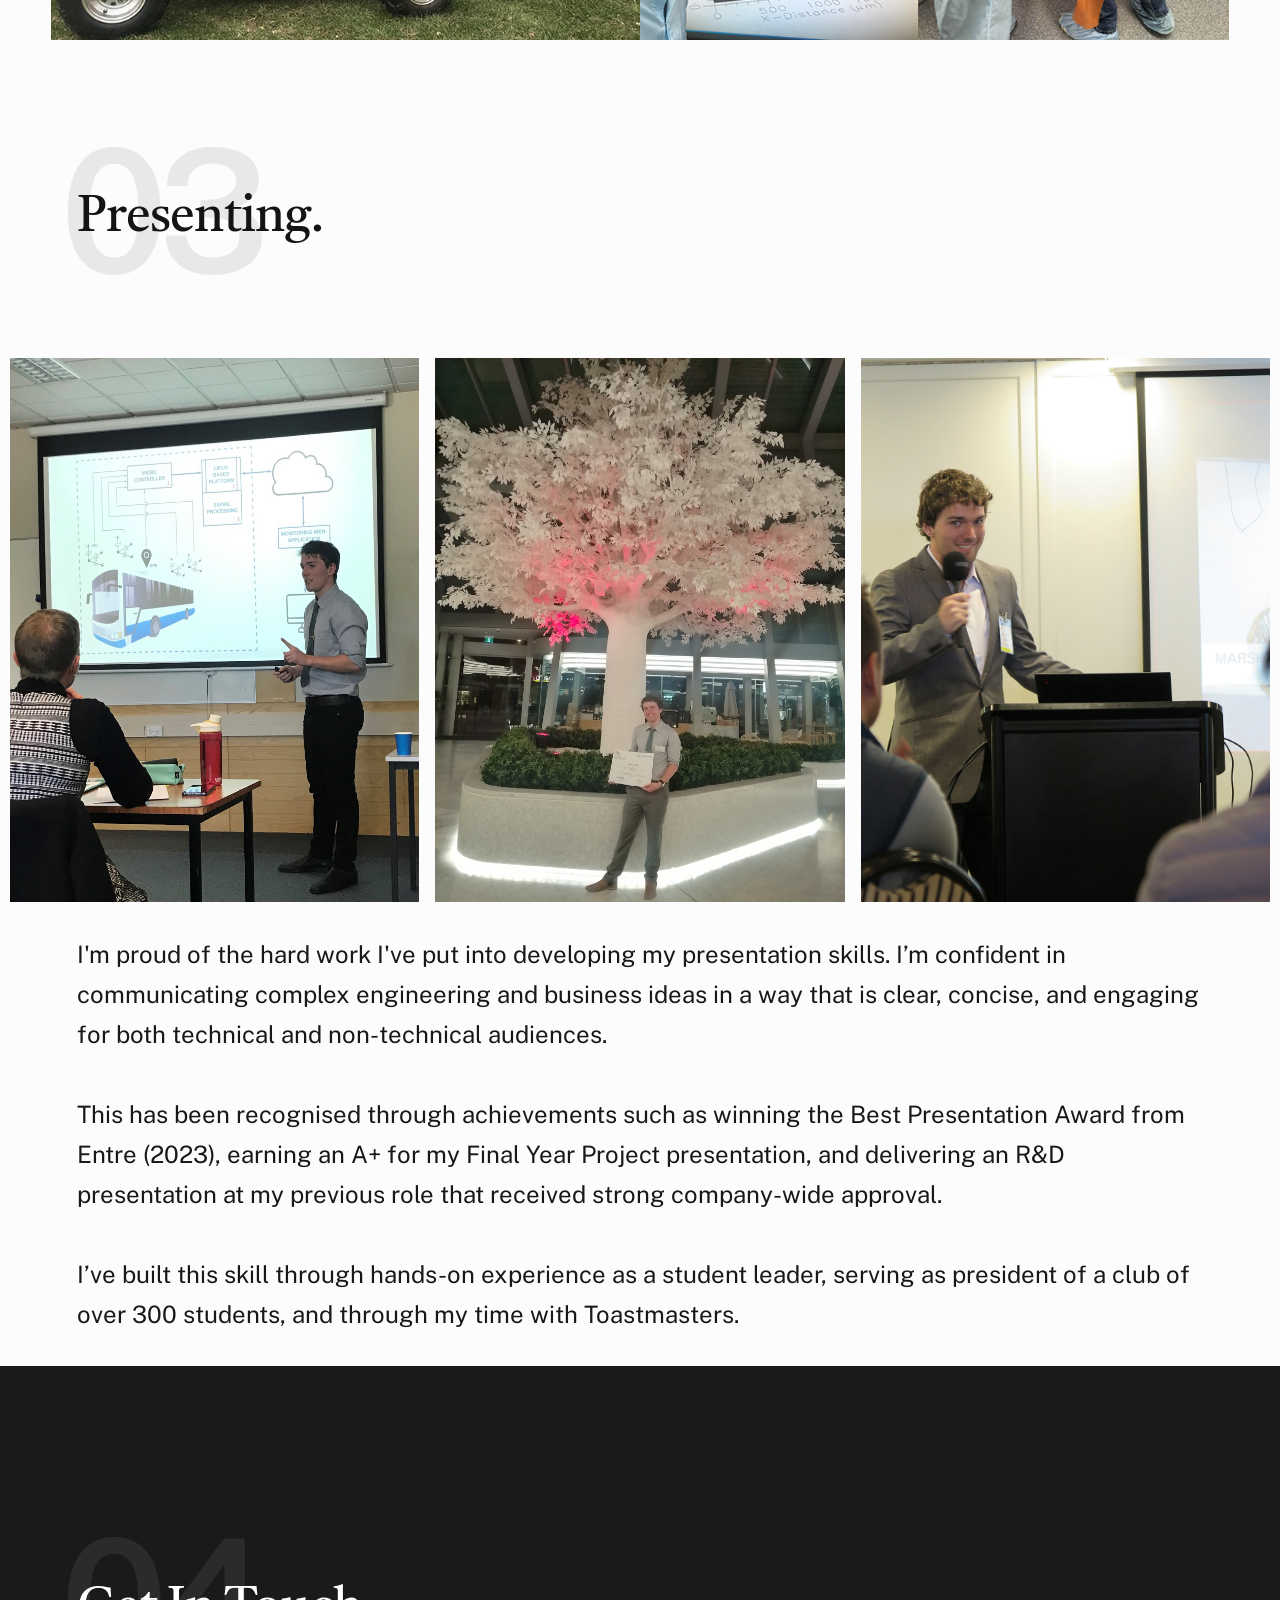
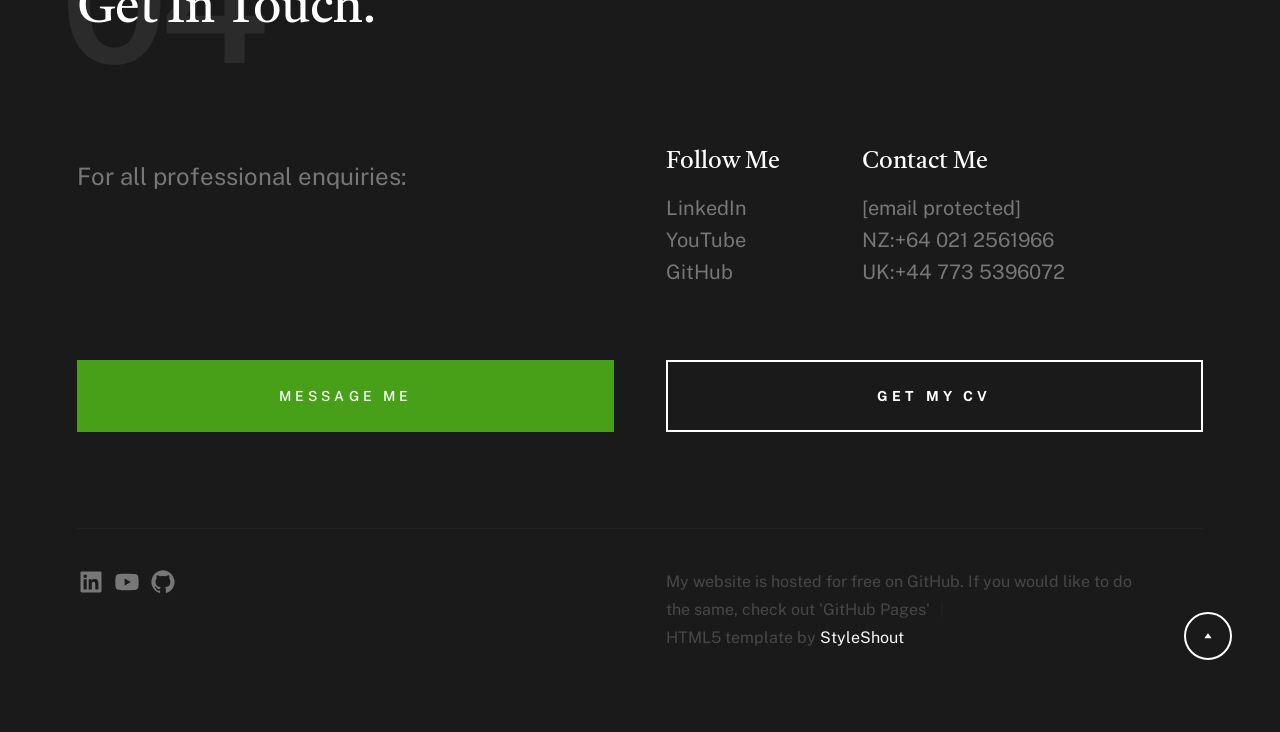
==== commit 1c5ac6e3: "fixed more grammer and email span error" ====
--- a/index.html
+++ b/index.html
@@ -154,9 +154,9 @@
                     </div> <!-- end section-header -->
 
                     <p class="attention-getter">
-                    I am a electrical and electronic engineer, who is resourceful, kind-hearted, ambitious, and
+                    I am a electrical and electronic engineer who is resourceful, kind-hearted, ambitious, and
                     hardworking. My ambition is to be involved in revolutionary electronic projects relating to hardware design,
-                    embedded systems, and with the end goal of improving the world through my creations, and to one day send my work to the stars.
+                    embedded systems, and with the end goal of improving the world through my creations - and to one day send my work to the stars.
                     </p>
 
                     <p class="attention-getter">
@@ -198,13 +198,13 @@
                                     Embedded Systems Development
                                 </li>
                                 <li>
-                                    Programming: C, Python, MATLAB, VHDL, HTML.
-                                </li>
-                                <li>
-                                    Wire Harnessing: CAN BUS & I2C experiance
-                                </li>
-                                <li>
-                                    Manufacturing: SOLIDWORKS, Lasercutting, and 3D printing.
+                                    Programming: C, Python, MATLAB, VHDL, HTML
+                                </li>
+                                <li>
+                                    Wire Harnessing: CAN BUS & I2C experience
+                                </li>
+                                <li>
+                                    Manufacturing: SOLIDWORKS, Lasercutting, and 3D printing
                                 </li>
                                 <li>
                                     Power Electronics                              
@@ -436,7 +436,7 @@
             <div class="row">
                 <div class="column xl-12">
                     <p class="attention-getter">
-                            One of the skills I’ve developed — and take real pride in — is my ability to present. I’m confident in communicating complex engineering and business ideas in a way that is clear, concise, and engaging for both technical and non-technical audiences. <br>
+                            I'm proud of the hard work I've put into developing my presentation skills. I’m confident in communicating complex engineering and business ideas in a way that is clear, concise, and engaging for both technical and non-technical audiences. <br>
                             <br>
                             This has been recognised through achievements such as winning the Best Presentation Award from Entre (2023), earning an A+ for my Final Year Project presentation, and delivering an R&D presentation at my previous role that received strong company-wide approval. <br>
                             <br>
@@ -478,7 +478,7 @@
                         <div class="column xl-6 md-6 tab-12">
                             <h5>Contact Me</h5>
                             <ul class="link-list">
-                                <li><a href="mailto:electricalforester@gmail.com><span class="__cf_email__" data-cfemail="cebdafb7a6aba2a2a18ea6bbaabda1a0e0ada1a3">[email&#160;protected]</span></a></li>
+                                <li><a href="mailto:electricalforester@gmail.com"><span class="__cf_email__" data-cfemail="cebdafb7a6aba2a2a18ea6bbaabda1a0e0ada1a3">[email&#160;protected]</span></a></li>
                                 <li><a href="tel:+640212561966">NZ:+64 021 2561966</a></li>
                                 <li><a href="tel:+447735396072">UK:+44 773 5396072</a></li>
 
--- a/css/styles.css
+++ b/css/styles.css
@@ -3462,7 +3462,7 @@
     bottom        : 0;
     width         : 100%;
     height        : 100%;
-    /*background    : linear-gradient(0deg, rgb(0, 0, 0) 15%, rgba(0, 0, 0, 0) 100%);*/
+    background    : linear-gradient(0deg, rgb(0, 0, 0) 15%, rgba(0, 0, 0, 0) 100%);
     pointer-events: none;
     opacity       : 0.3;
 }
@@ -3753,7 +3753,7 @@
 
     .s-intro__content-title {
         font-size: clamp(4.2rem, 8.2vw, 8.8rem);
-        color    : rgb(152, 152, 152);
+        color    : rgb(255, 255, 255);
     }
 
     .s-intro__content-title br {
